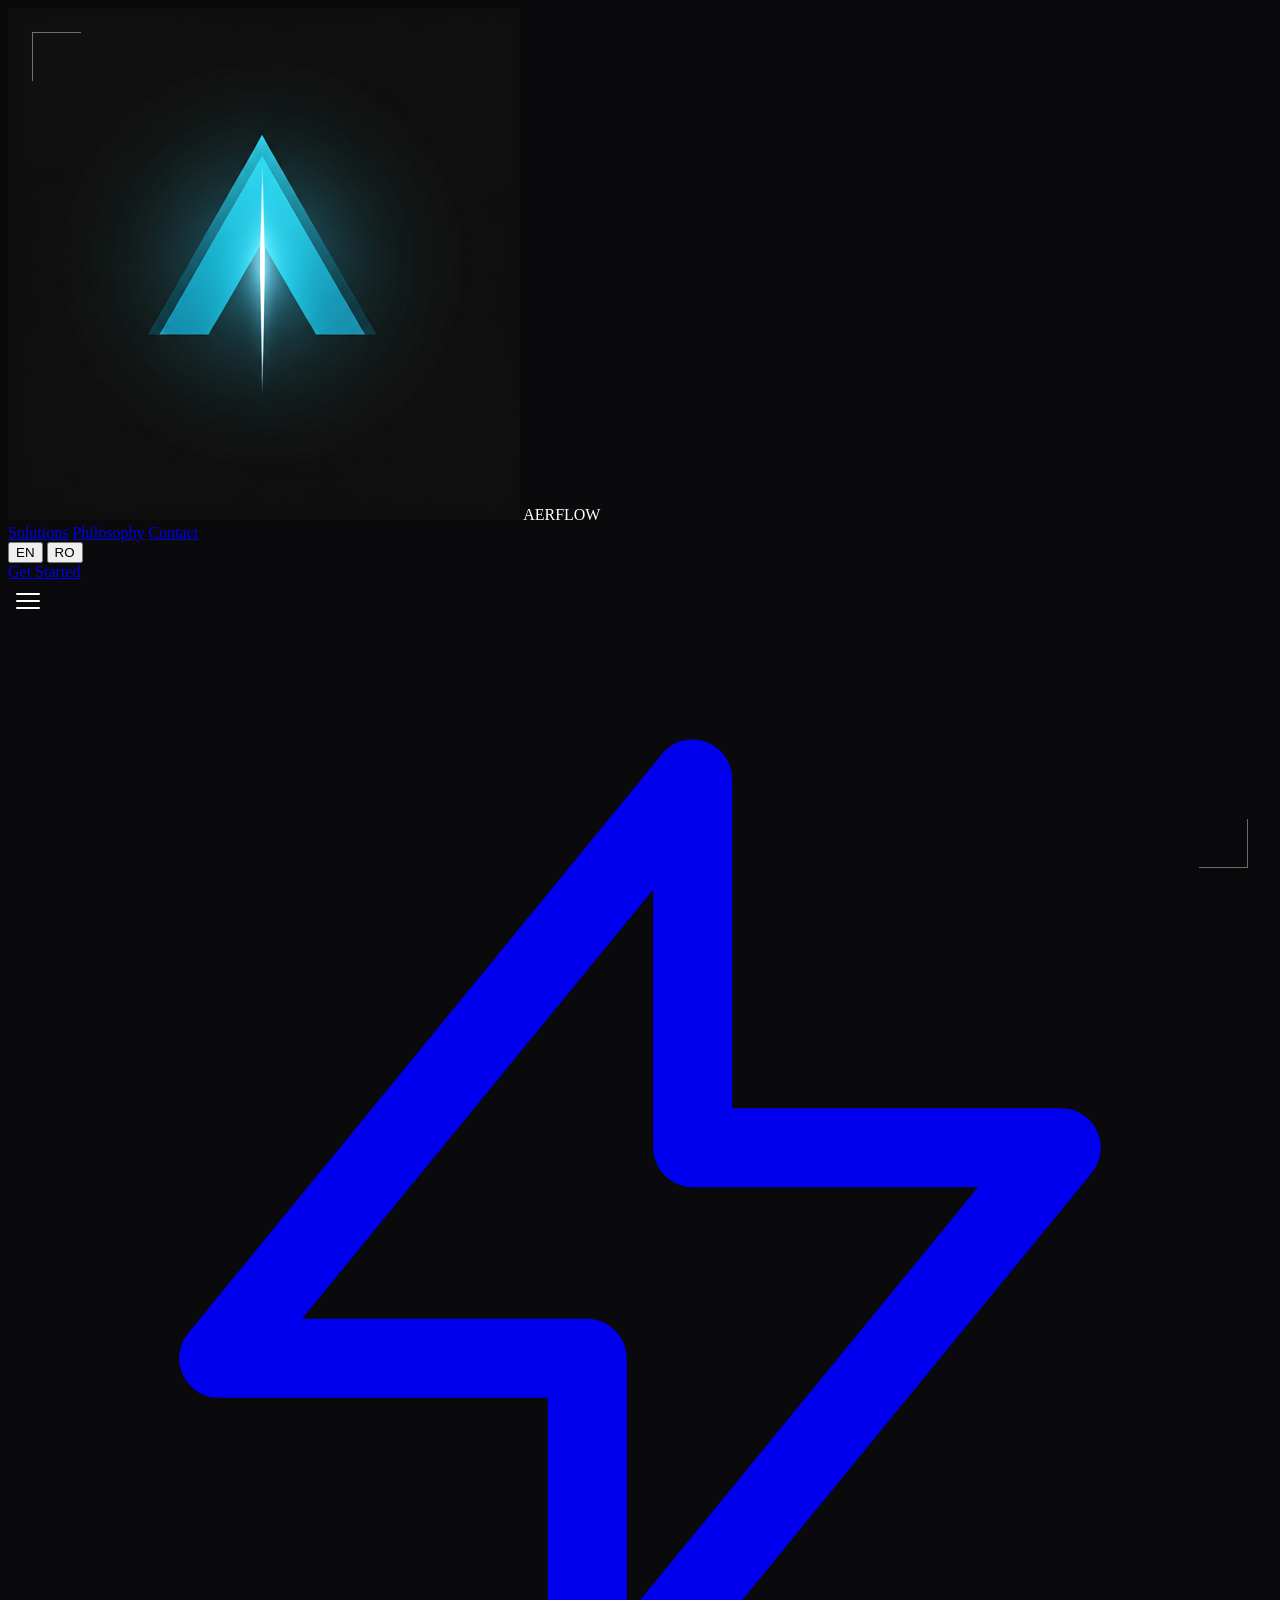
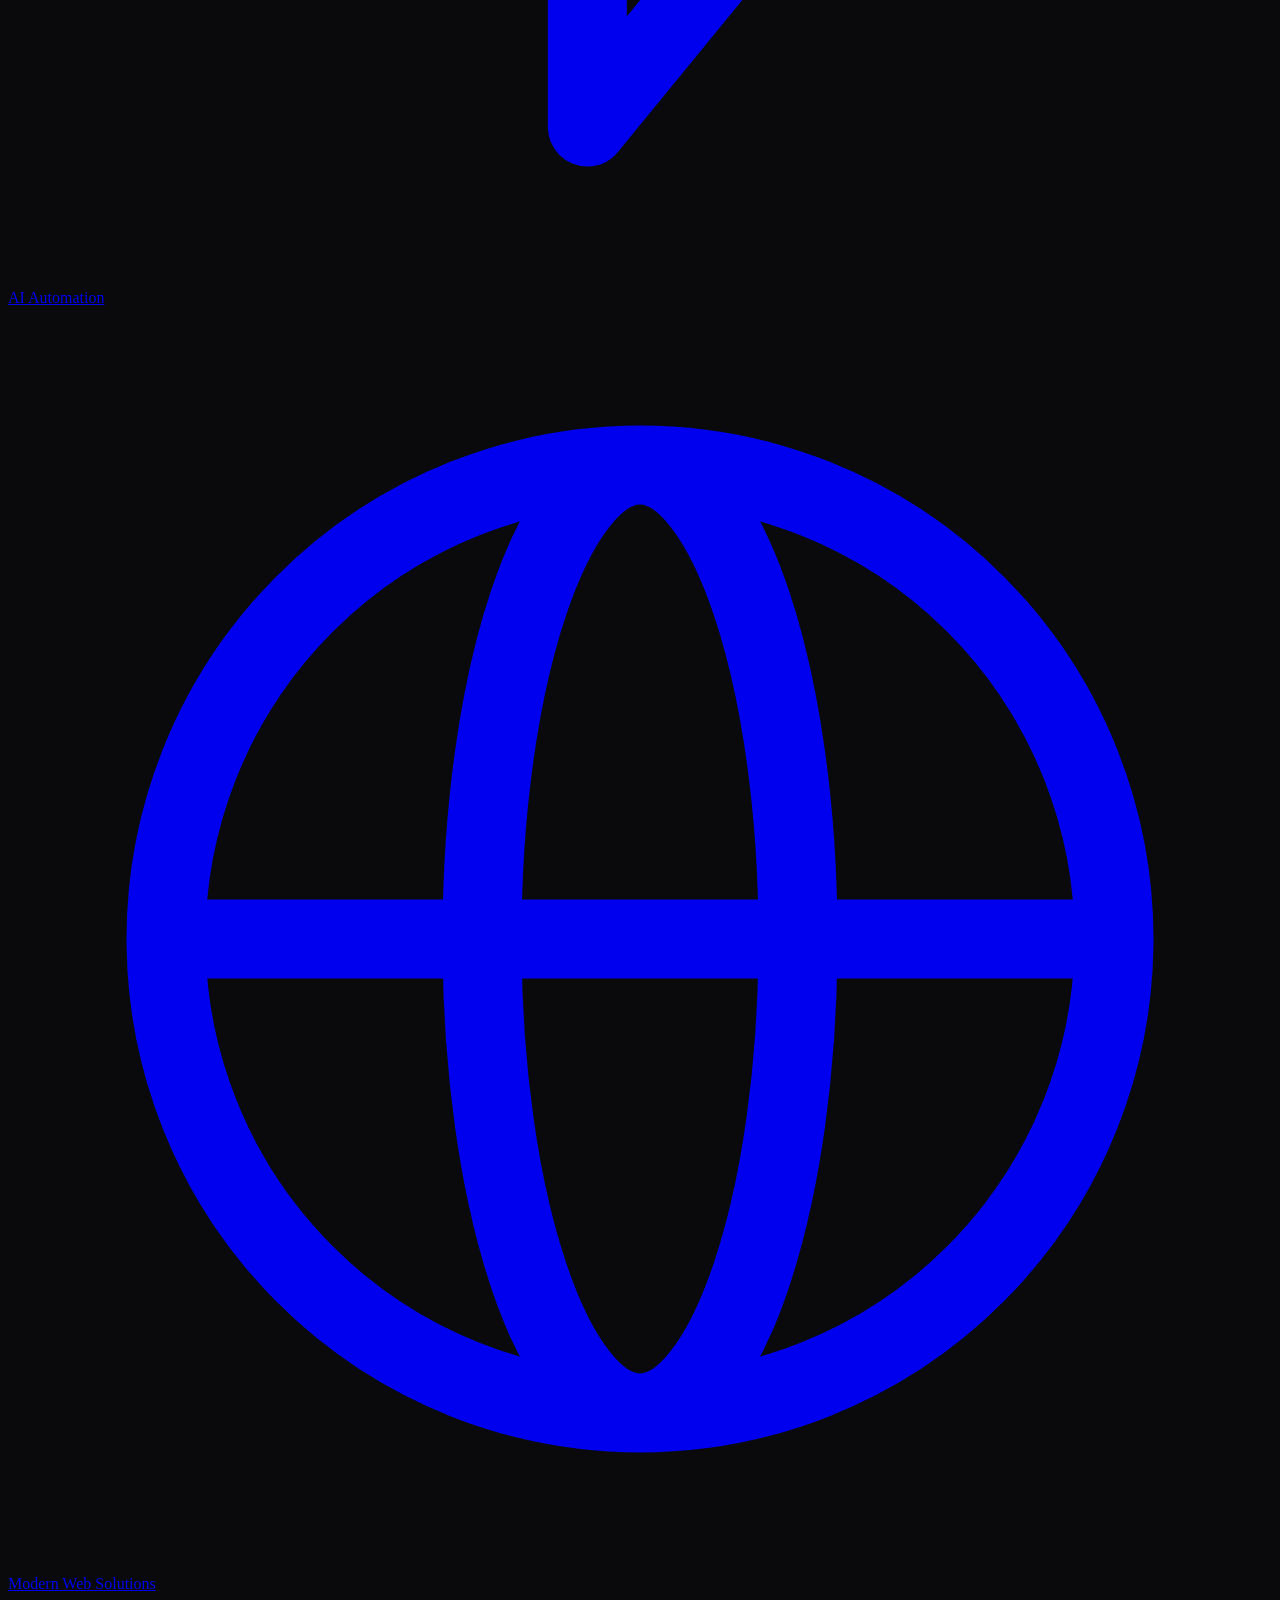
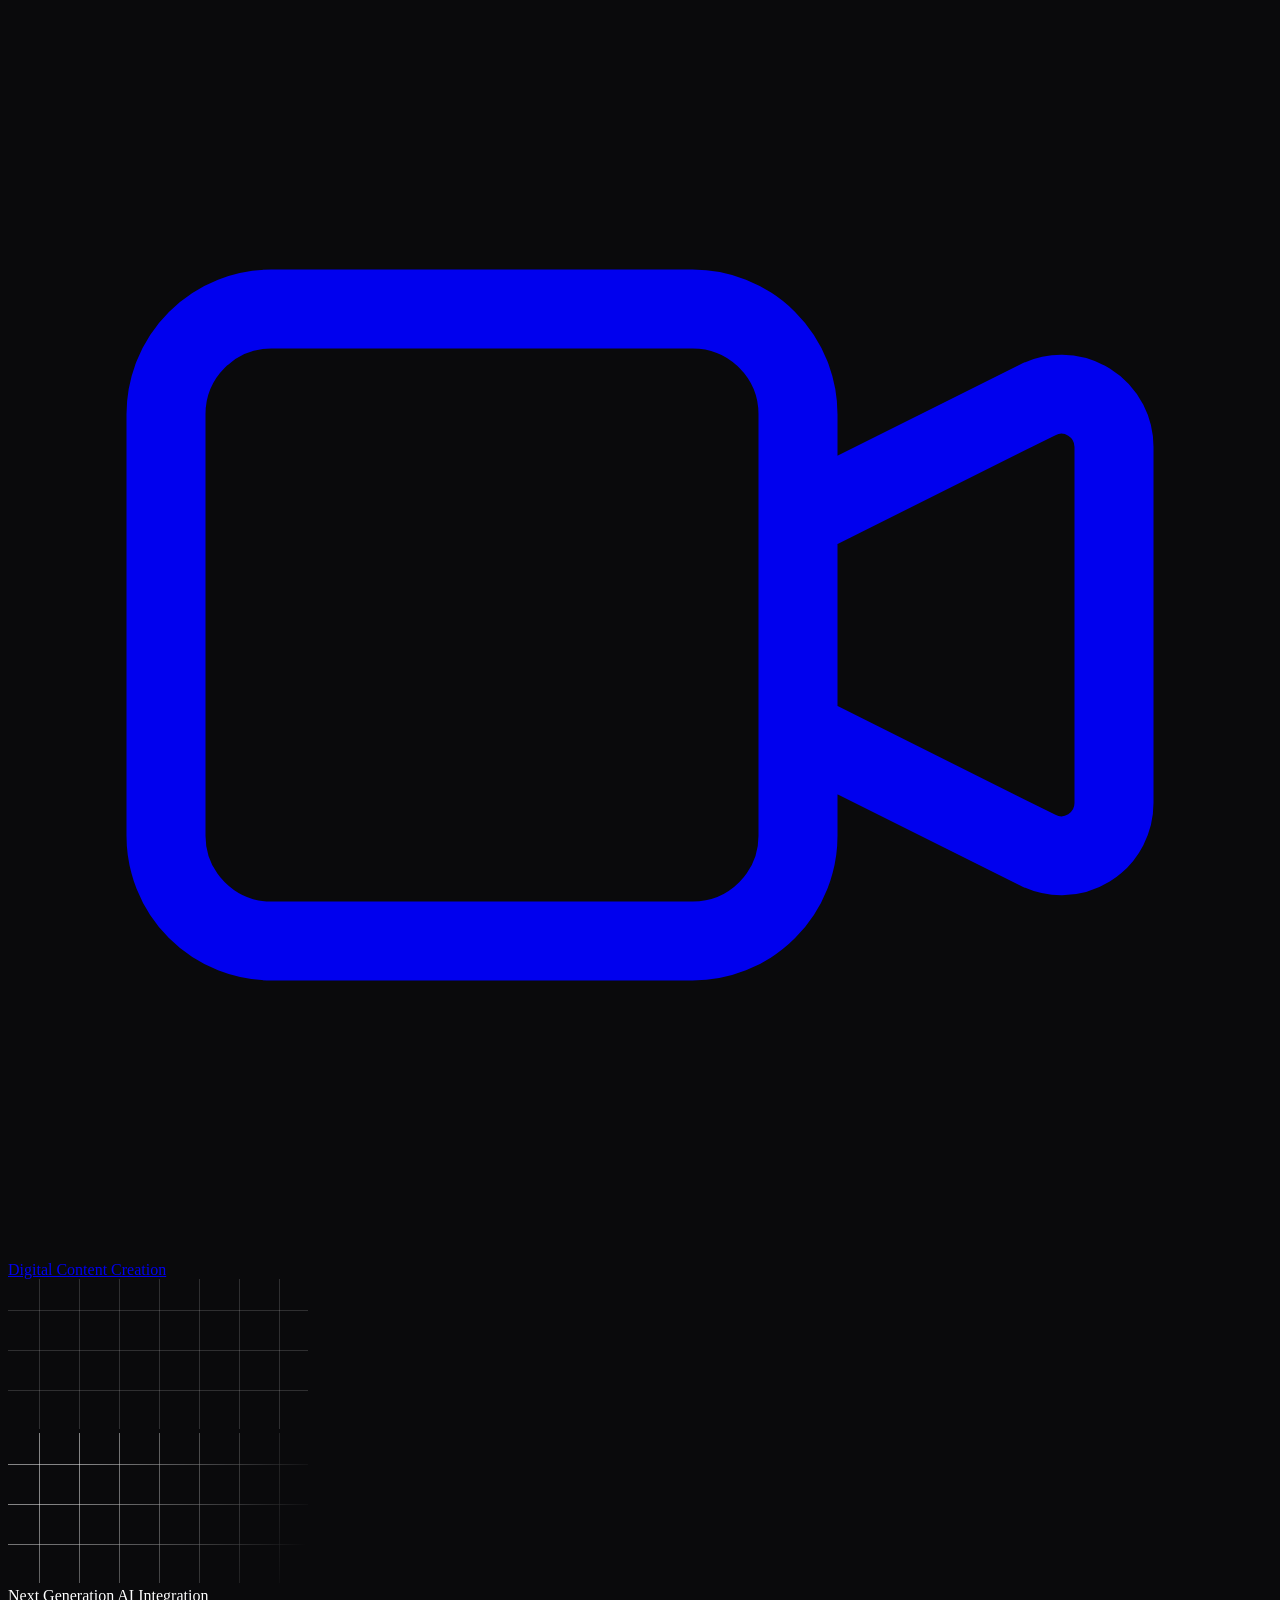
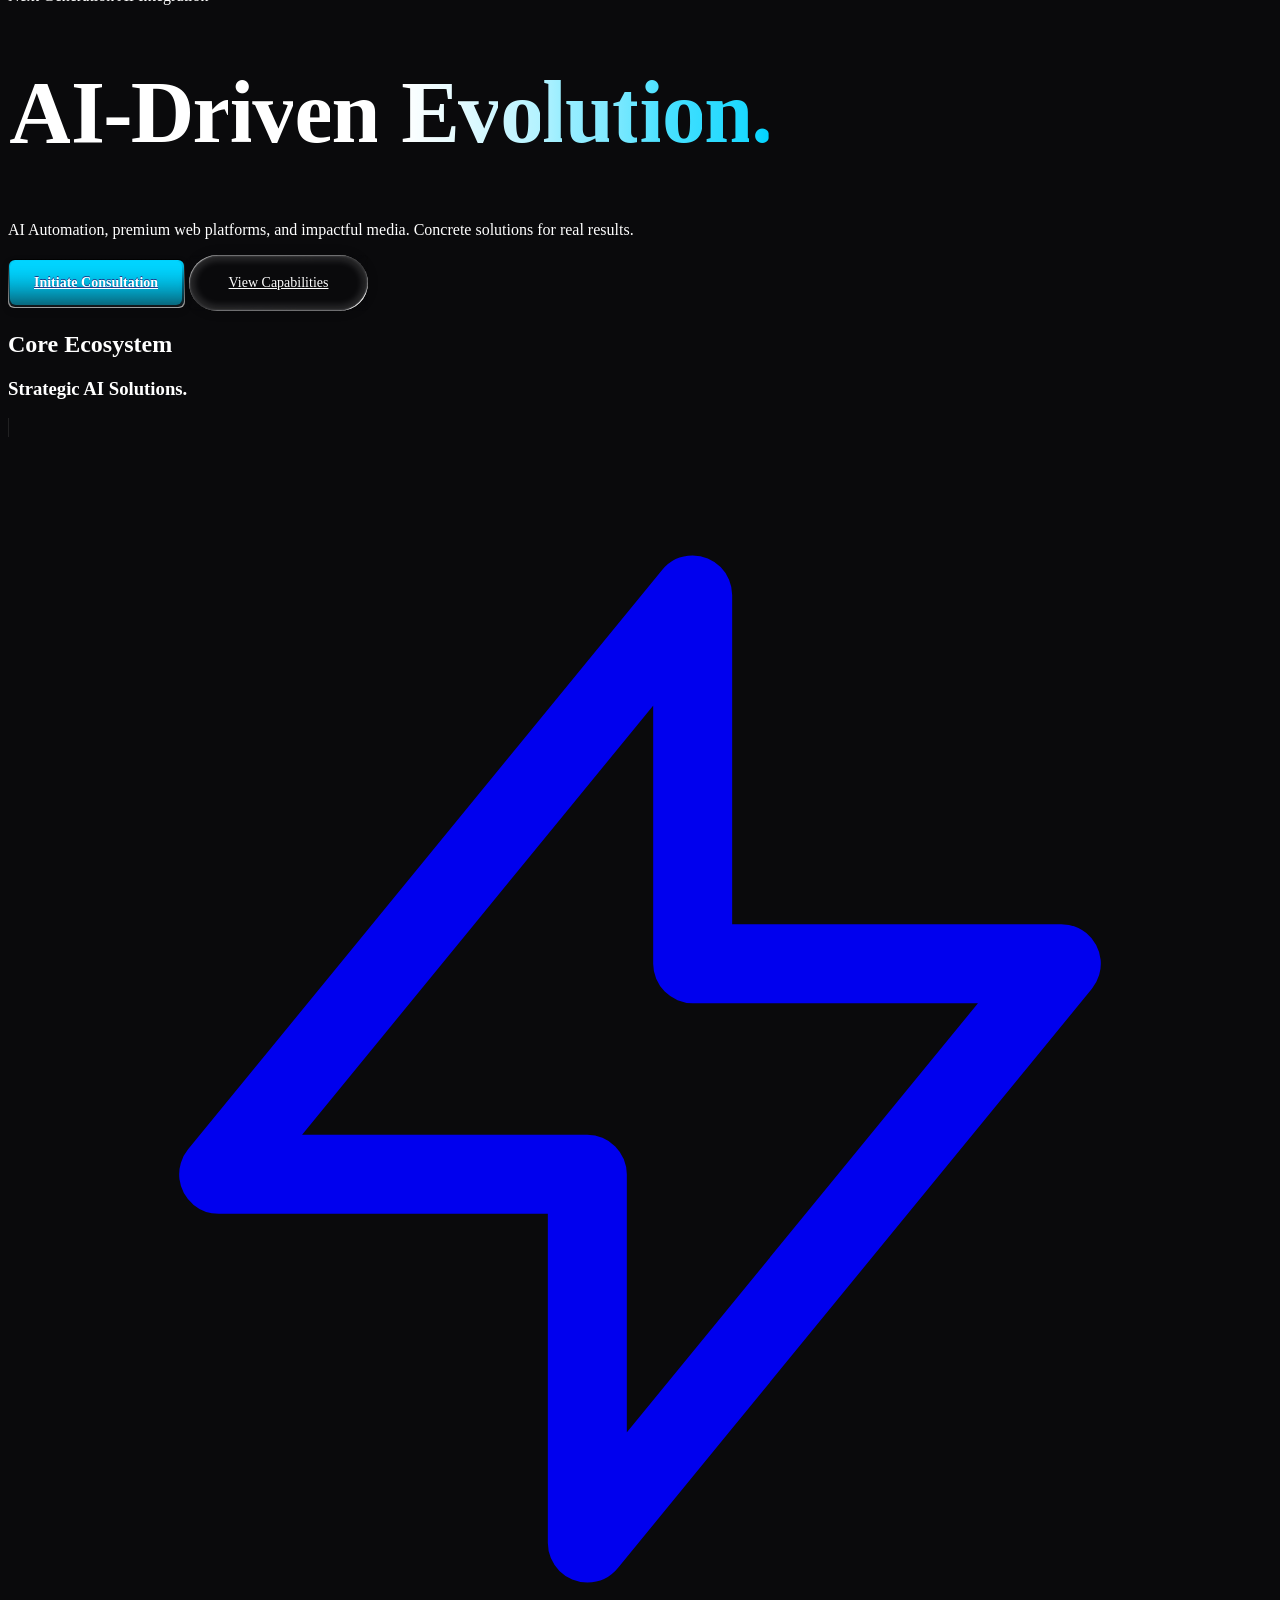
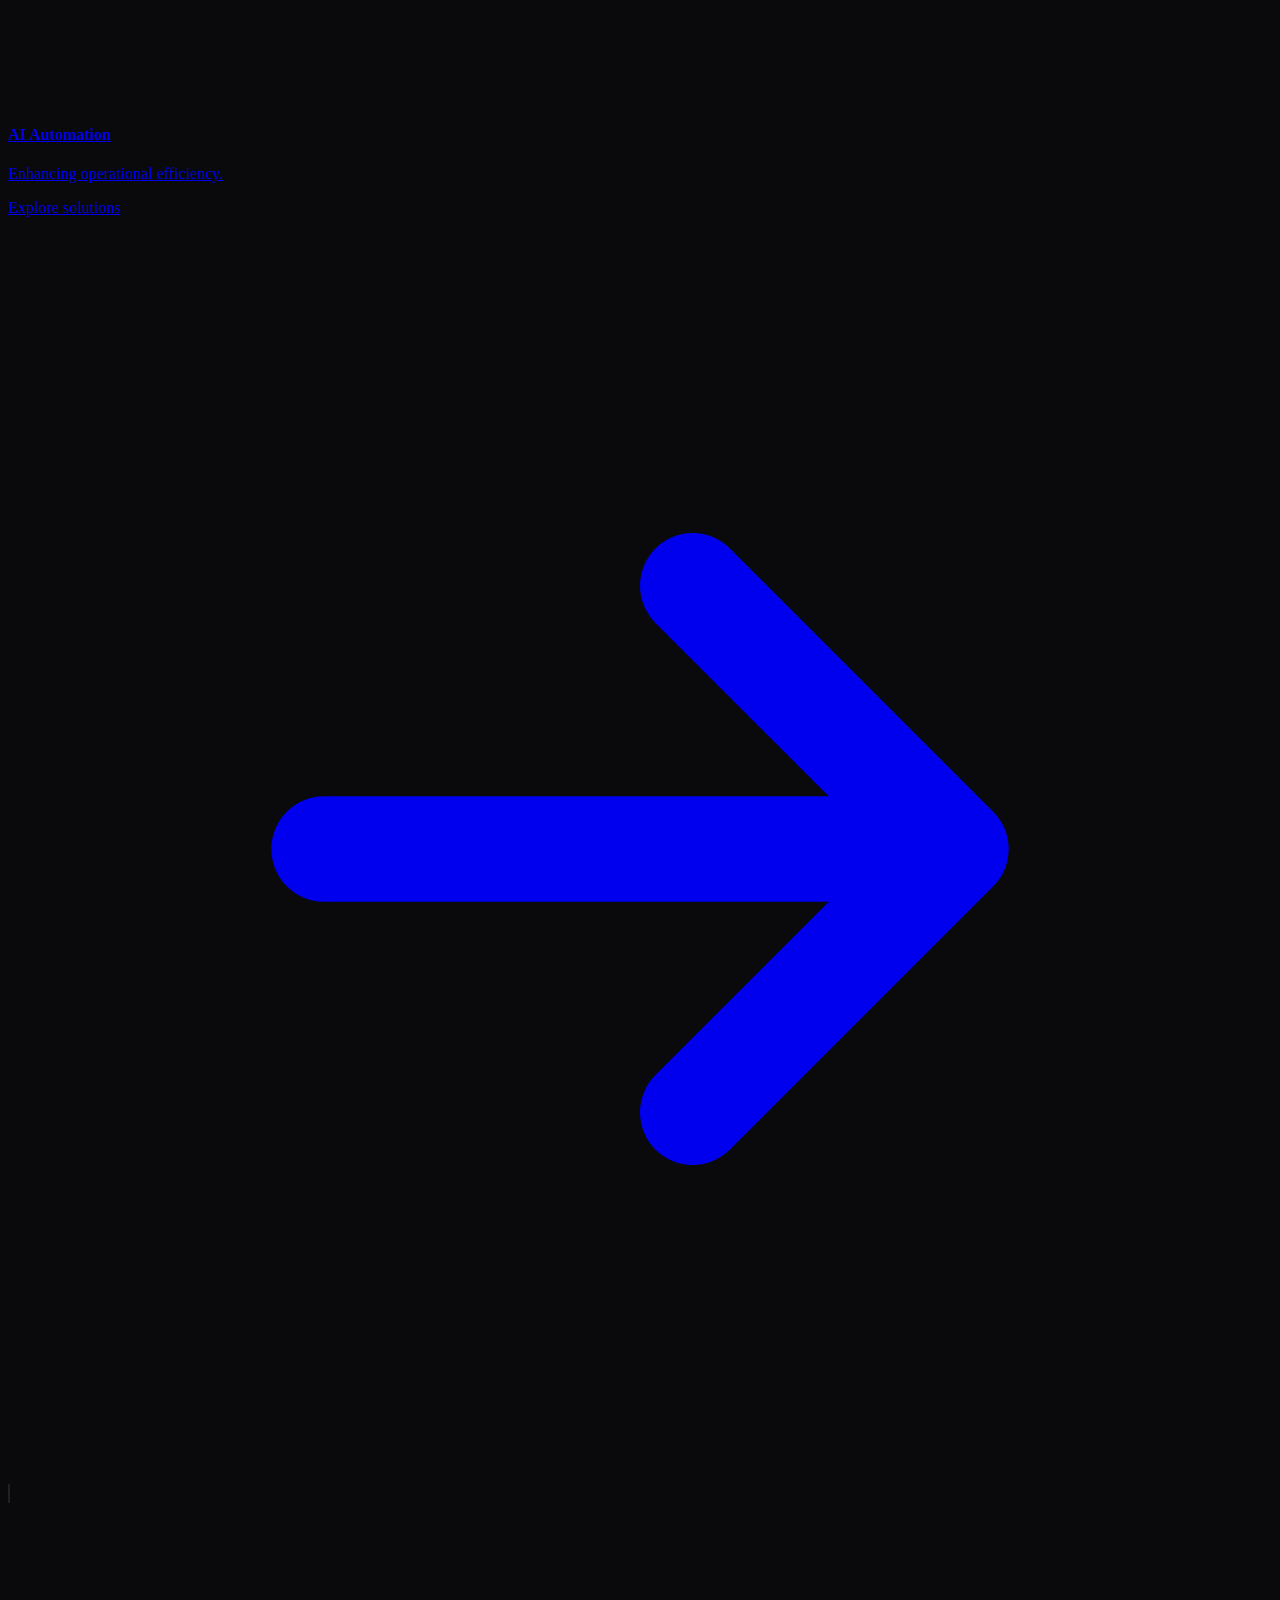
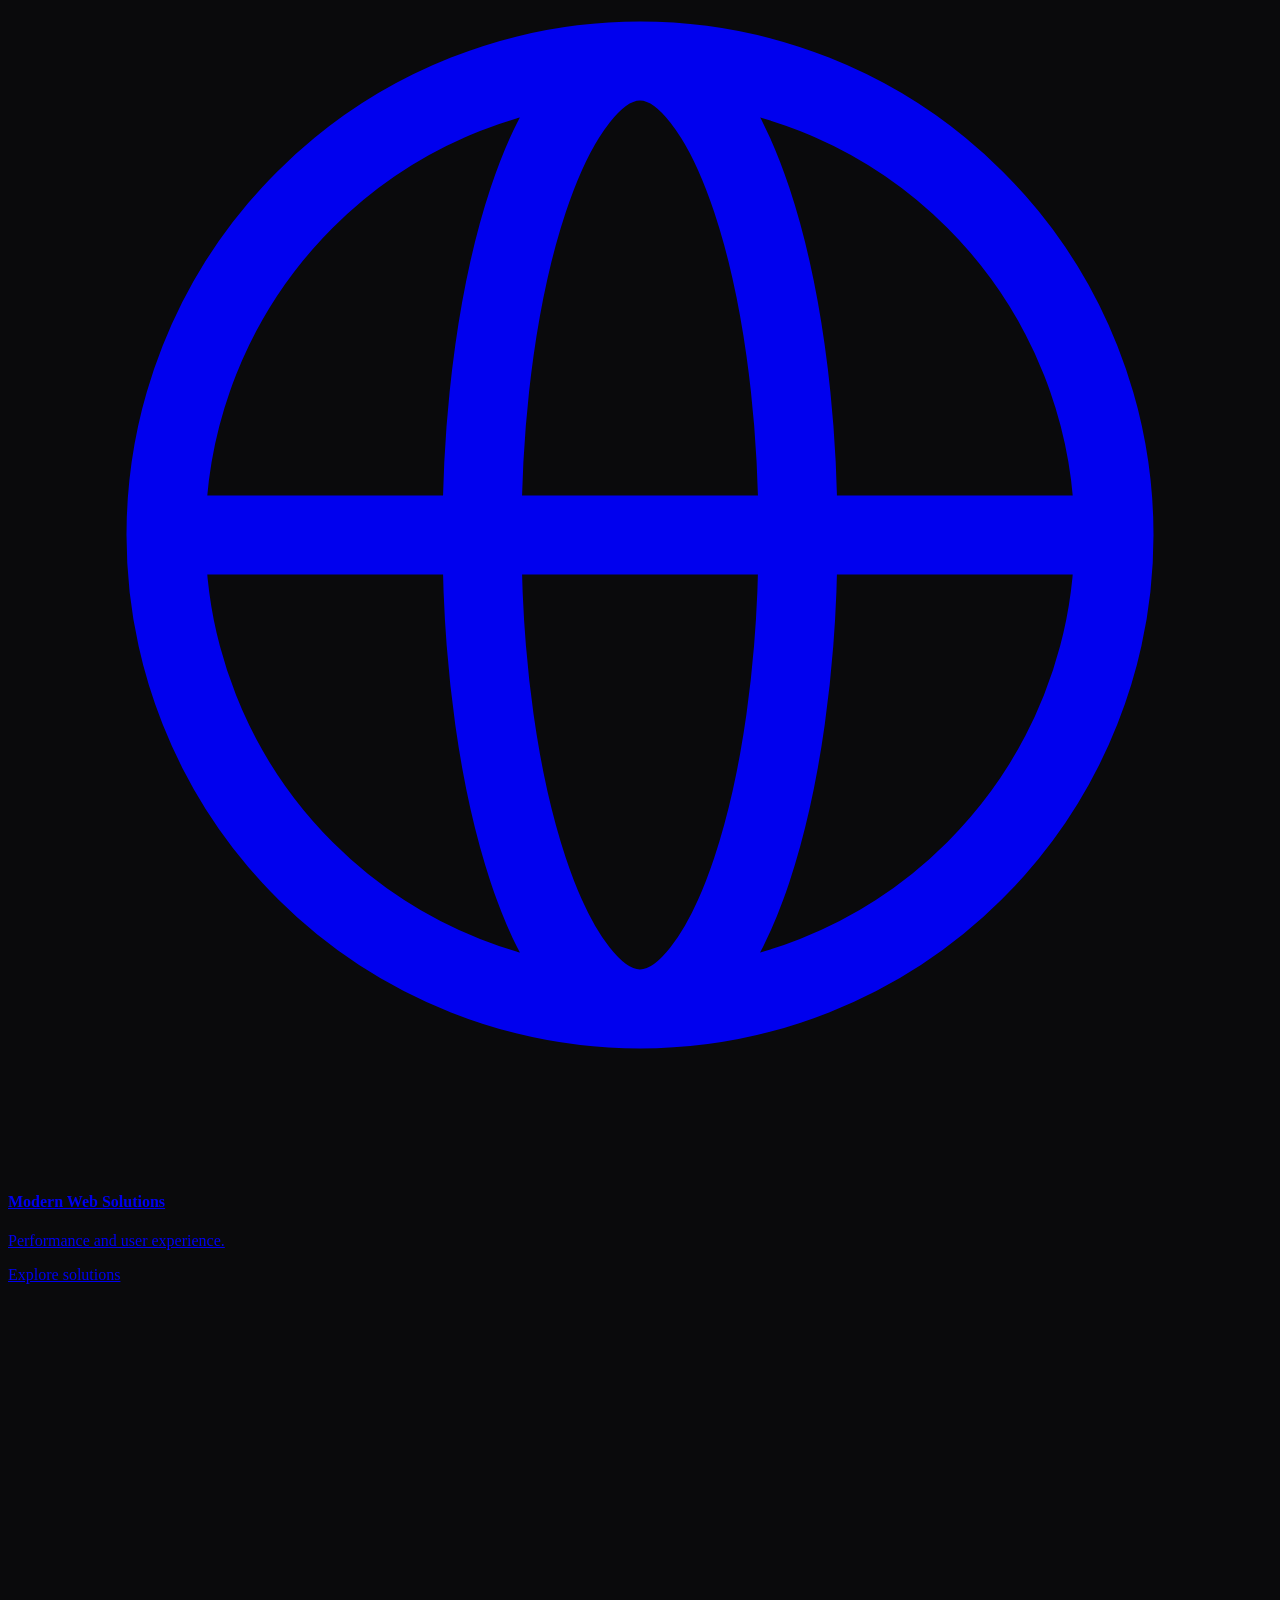
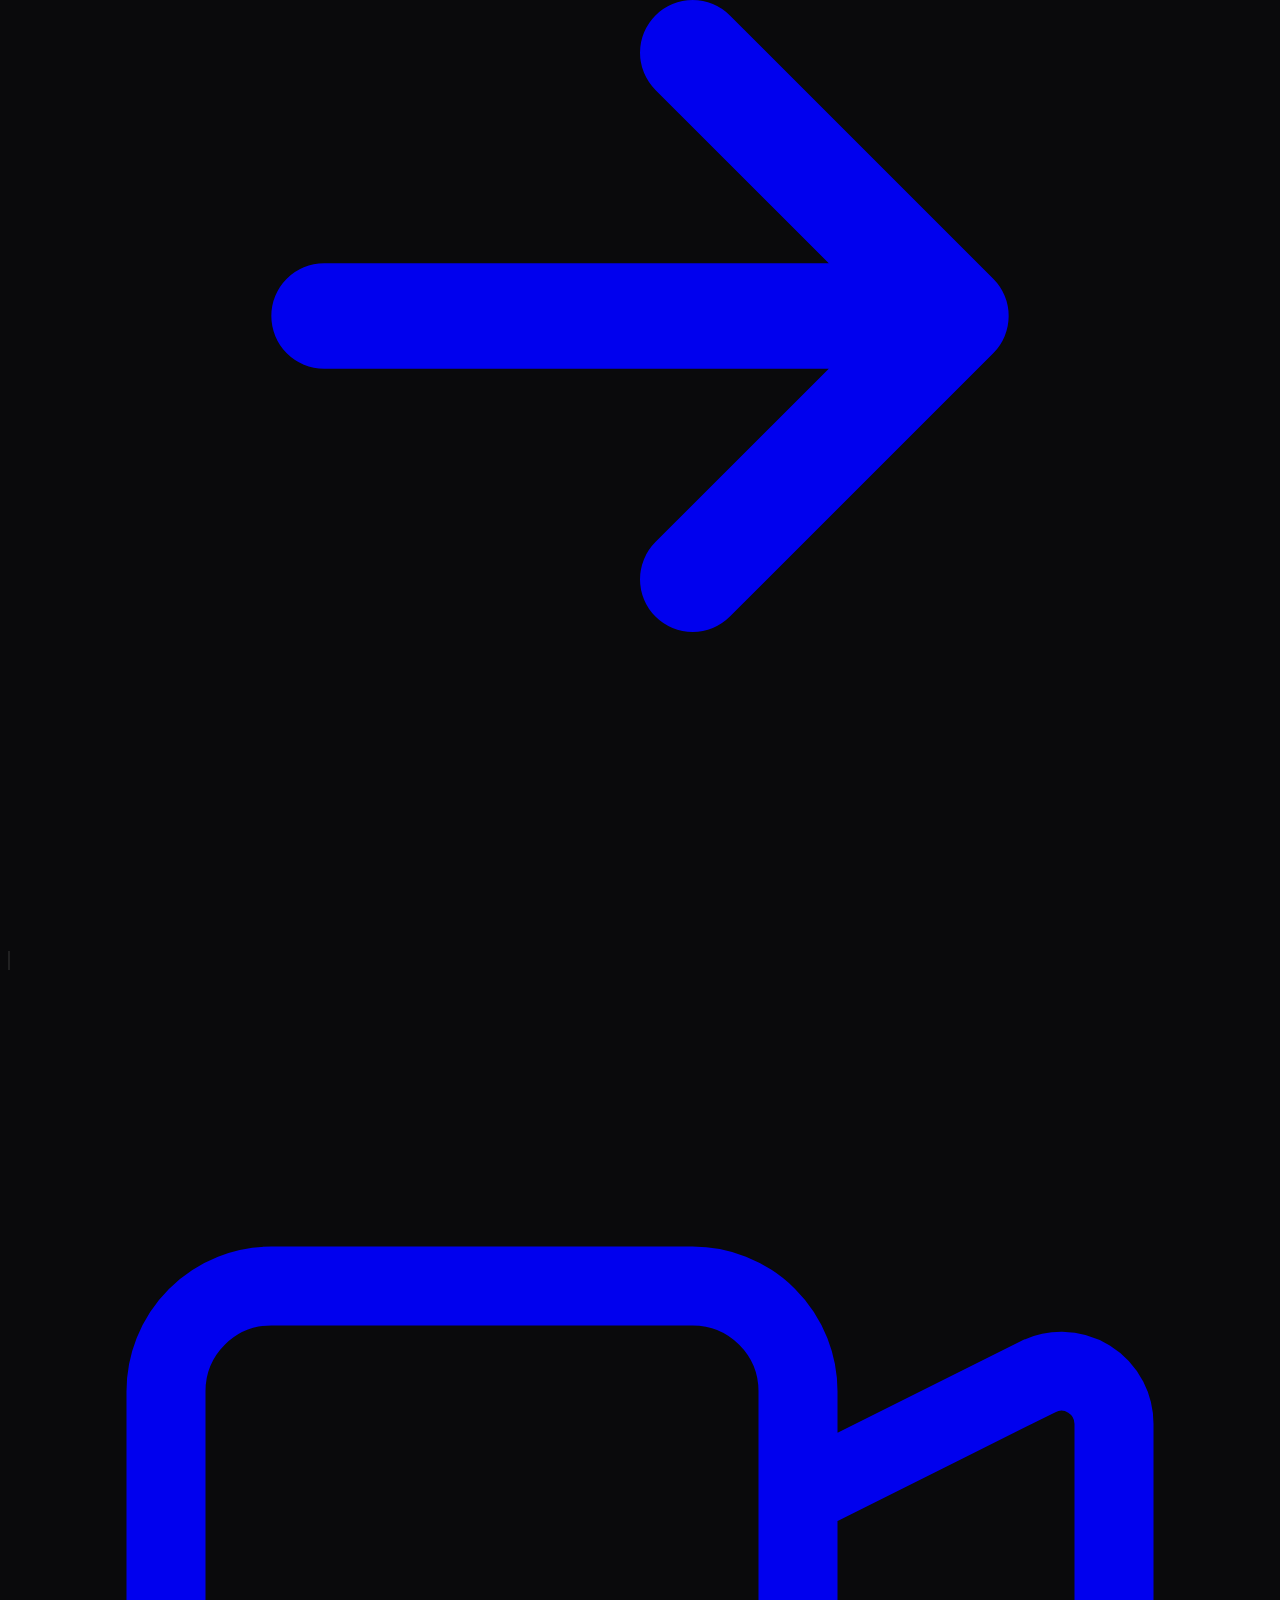
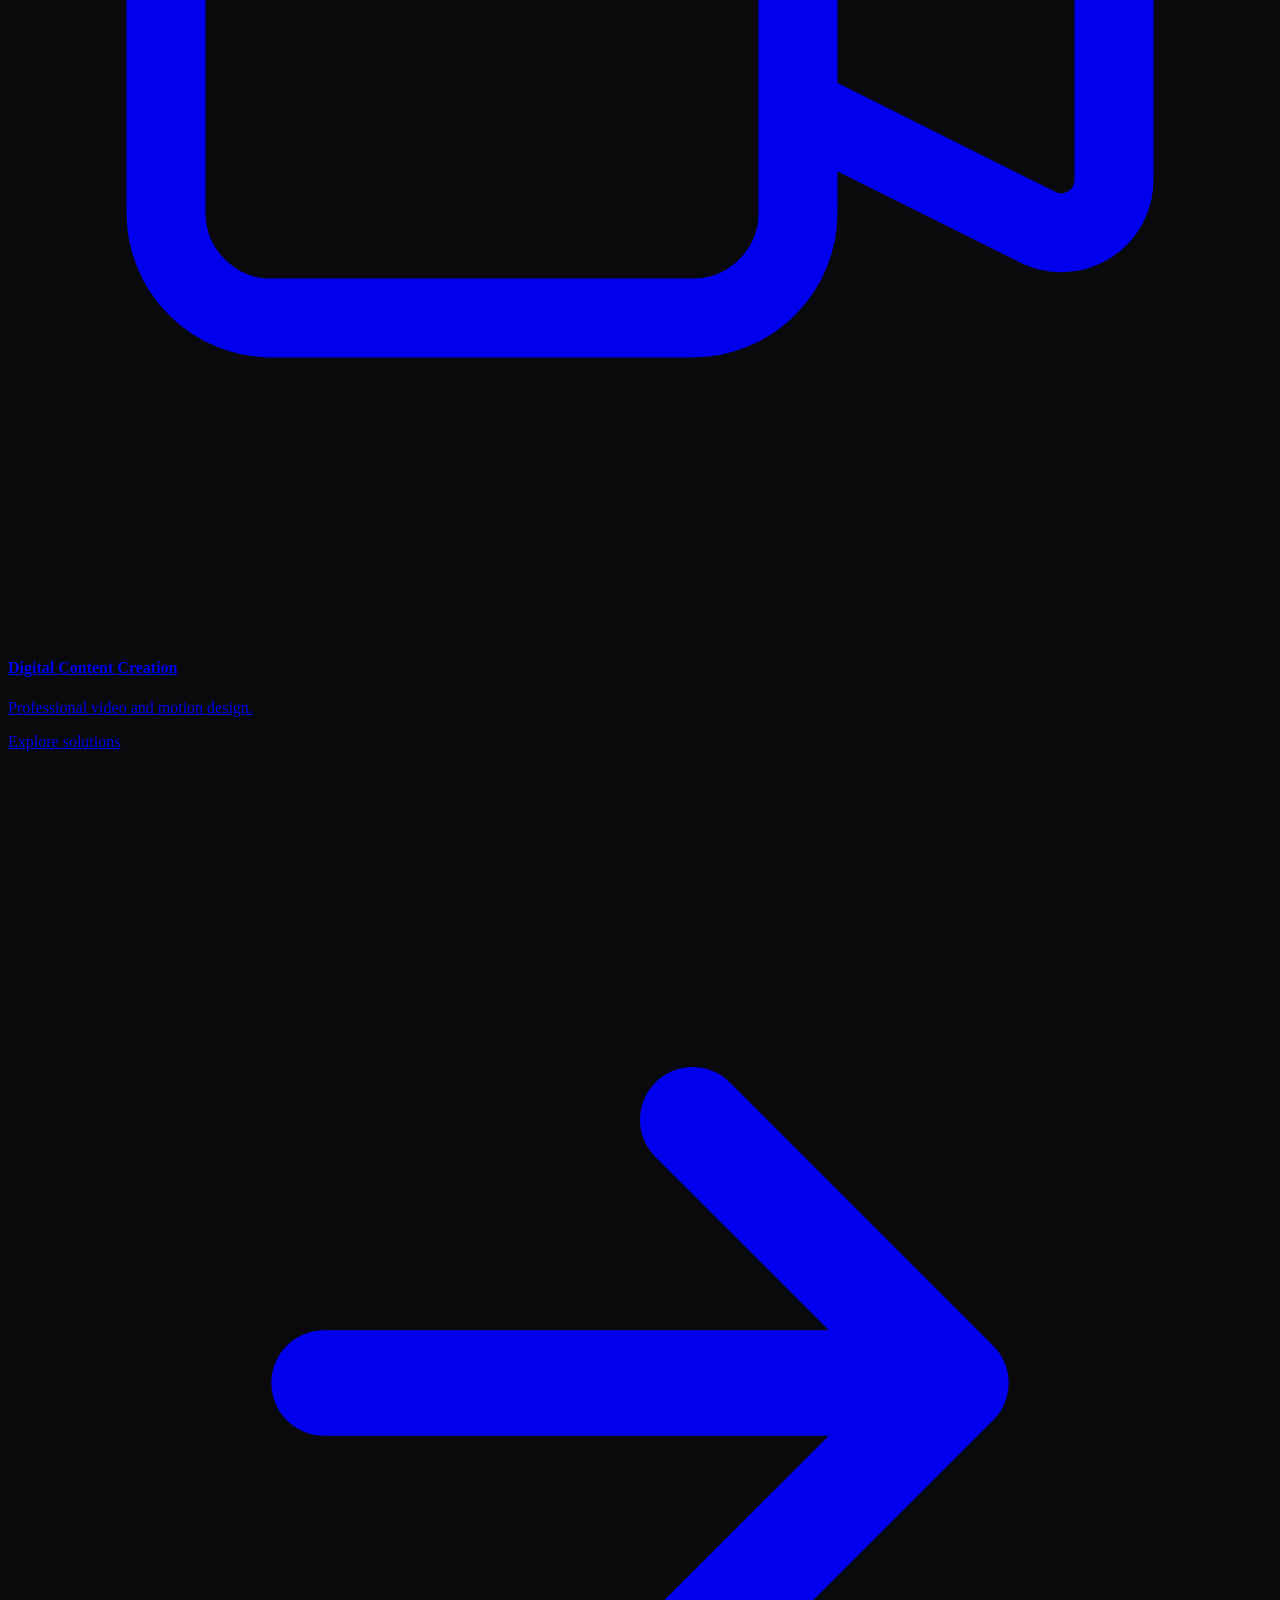
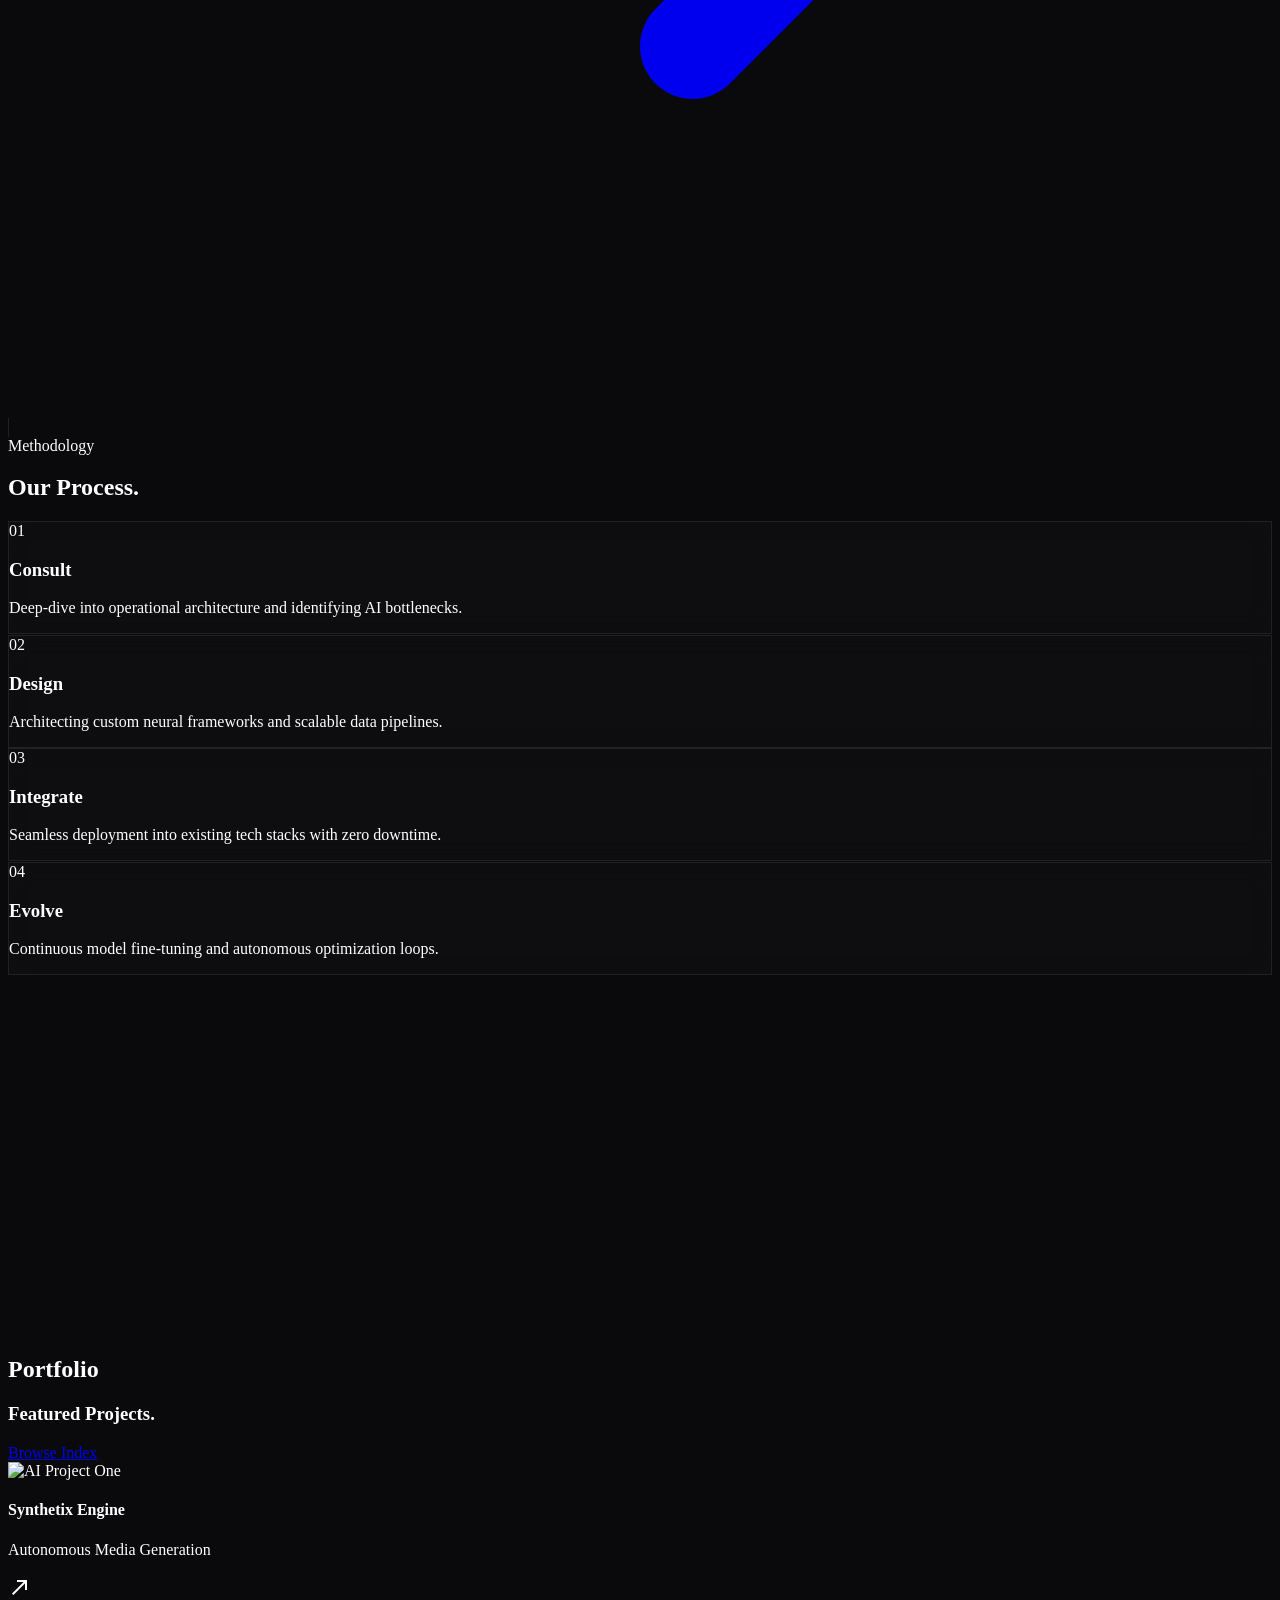
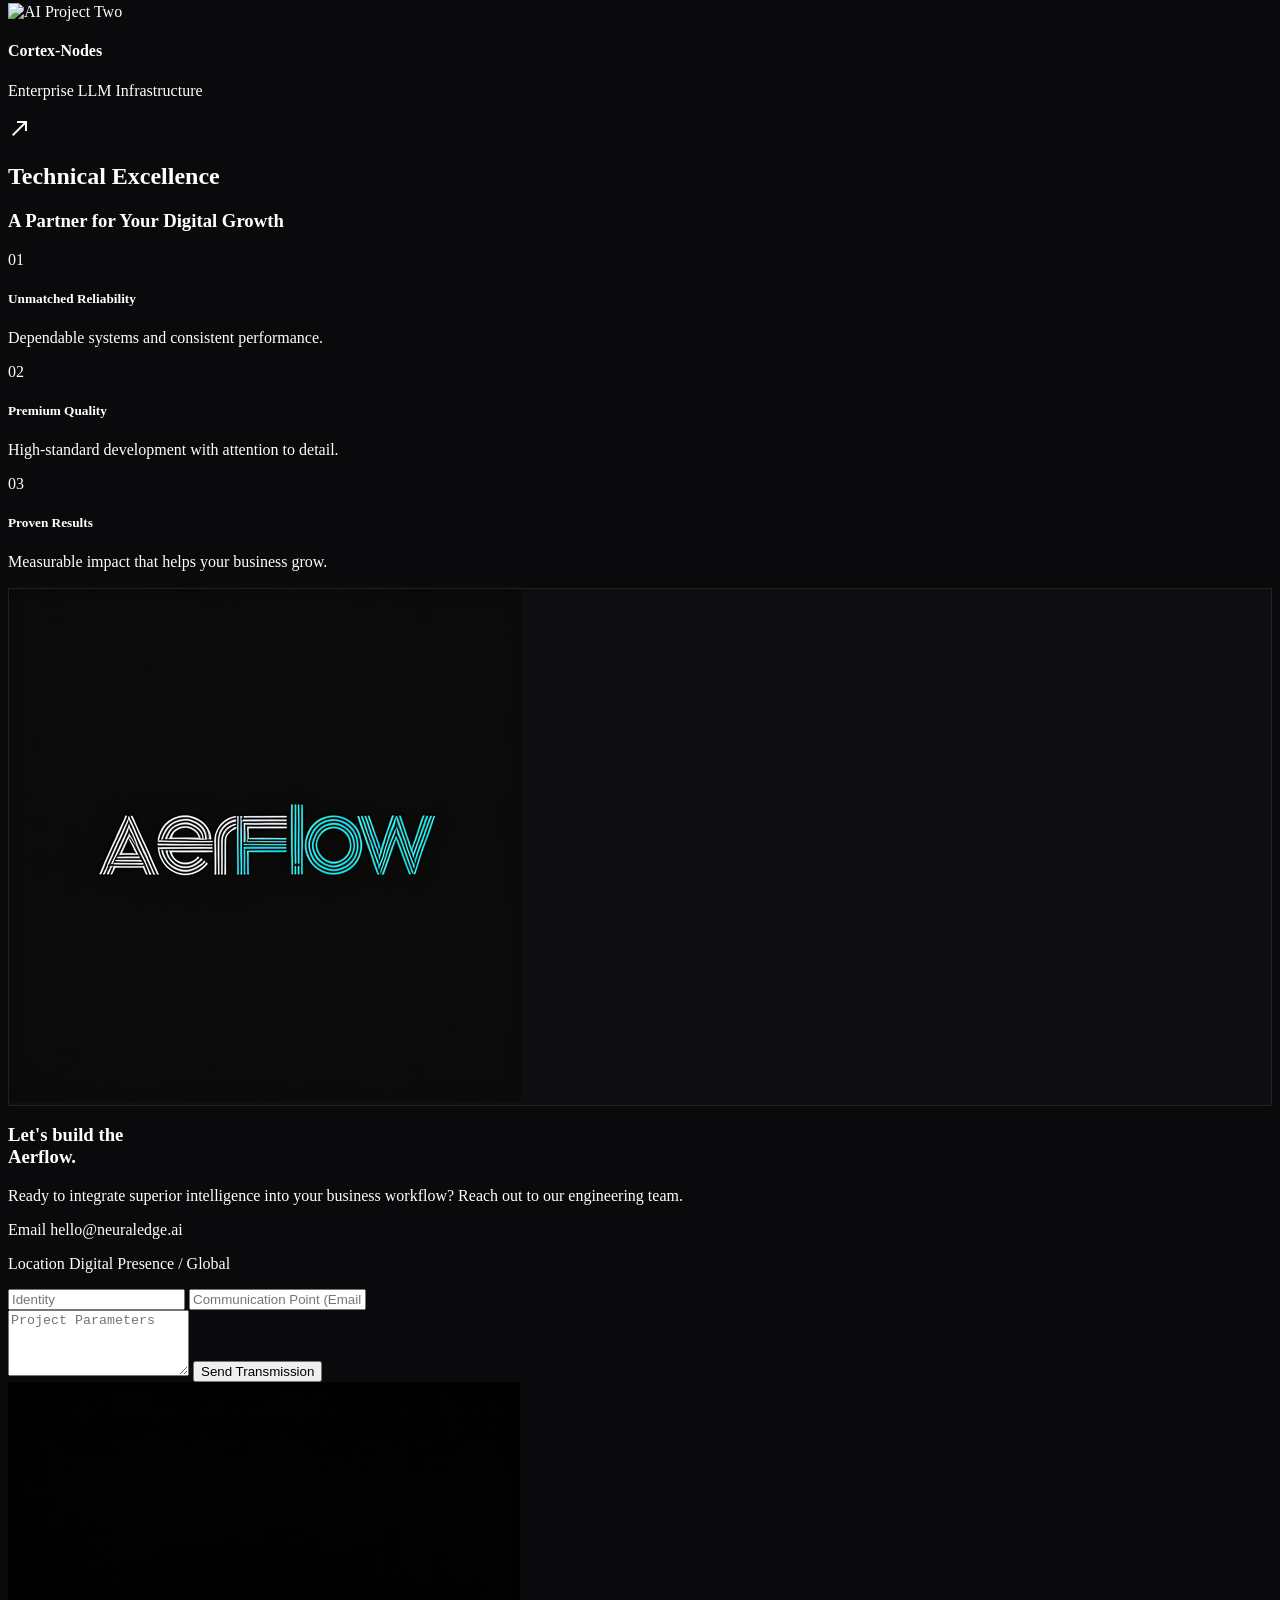
==== index.html @ ab19ae4e "Fix mobile navigation layout and standardize headers across all pages" ====
<!DOCTYPE html>

<html class="dark" lang="en"><head>
<meta charset="utf-8"/>
<meta content="width=device-width, initial-scale=1.0" name="viewport"/>
<title>Aerflow | AI Integration Solutions</title>
<!-- BEGIN: Google Fonts -->
<link href="https://fonts.googleapis.com" rel="preconnect"/>
<link crossorigin="" href="https://fonts.gstatic.com" rel="preconnect"/>
<link href="https://fonts.googleapis.com/css2?family=Space+Grotesk:wght@300;400;500;600;700&amp;display=swap" rel="stylesheet"/>
<!-- END: Google Fonts -->
<!-- BEGIN: Tailwind CSS -->
<script src="https://cdn.tailwindcss.com?plugins=forms,container-queries"></script>
<script>
    tailwind.config = {
      theme: {
        extend: {
          colors: {
            brand: {
              black: '#0a0a0c',
              dark: '#121214',
              accent: '#00D4FF',
              border: 'rgba(255, 255, 255, 0.08)'
            }
          },
          borderRadius: {
            'custom': '12px'
          },
          fontFamily: {
            sans: ['Space Grotesk', 'sans-serif'],
            mono: ['Space Mono', 'monospace']
          }
        }
      }
    }
  </script>
<!-- END: Tailwind CSS -->
<link rel="stylesheet" href="style.css?v=1.0.7">
<!-- END: Custom Styles -->
<link href="https://fonts.googleapis.com/css2?family=Material+Symbols+Outlined:wght@100..700,FILL@0..1&amp;display=swap" rel="stylesheet"/>
<link rel="icon" type="image/png" href="logos/icon-logo.png?v=1.2.6"/>
</head>
<body class="font-sans">
<!-- BEGIN: Navigation -->
<nav class="fixed top-0 w-full z-50 border-b border-brand-border bg-[#0e0e0e]/80 backdrop-blur-md" data-purpose="main-nav">
<div class="max-w-7xl mx-auto px-6 h-20 flex items-center justify-between">
<div class="flex items-center gap-3">
<img alt="Aerflow Logo" class="h-10 w-auto" data-purpose="nav-logo" src="logos/icon-logo.png?v=1.2.6"/>
<span class="text-xl font-bold tracking-tight">AER<span class="text-brand-accent">FLOW</span></span>
</div>
<div class="hidden md:flex items-center gap-8 text-sm font-medium text-gray-400">
<a class="hover:text-white transition-colors btn-premium" href="#services" data-i18n="nav_solutions">Solutions</a>
<a class="hover:text-white transition-colors" href="#about" data-i18n="nav_philosophy">Philosophy</a>
<a class="hover:text-white transition-colors btn-premium" href="#contact" data-i18n="nav_contact">Contact</a>
<div class="flex items-center border border-brand-border rounded-custom overflow-hidden text-[10px] font-bold tracking-widest uppercase">
<button id="lang-en" class="px-2 py-1 bg-brand-accent text-brand-black active-lang">EN</button>
<button id="lang-ro" class="px-2 py-1 hover:bg-white/5 transition-colors text-gray-400">RO</button>
</div><a class="px-5 py-2 rounded-custom border border-brand-accent text-brand-accent hover:bg-brand-accent hover:text-brand-black transition-all duration-300 btn-premium" href="#contact" data-i18n="nav_get_started">
          Get Started
        </a>
</div>
<!-- Mobile Menu Button -->
<button id="hamburger-btn" class="hamburger-btn md:hidden" aria-label="Toggle Menu">
    <span class="hamburger-line line-1"></span>
    <span class="hamburger-line line-2"></span>
    <span class="hamburger-line line-3"></span>
</button>
</div>
</nav>

<!-- Mobile Menu Overlay -->
<div id="mobile-menu-overlay" class="mobile-menu-overlay md:hidden">
    <a href="#services" class="mobile-nav-link" data-i18n="nav_solutions">Solutions</a>
    <a href="#about" class="mobile-nav-link" data-i18n="nav_philosophy">Philosophy</a>
    <a href="#contact" class="mobile-nav-link" data-i18n="nav_contact">Contact</a>
    <div class="flex items-center border border-brand-border rounded-custom overflow-hidden text-[10px] font-bold tracking-widest uppercase mb-8">
        <button onclick="document.getElementById('lang-en').click()" class="px-4 py-2 hover:bg-white/5 transition-colors">EN</button>
        <button onclick="document.getElementById('lang-ro').click()" class="px-4 py-2 hover:bg-white/5 transition-colors">RO</button>
    </div>
    <a href="#contact" class="bg-brand-accent text-black font-bold py-4 px-10 rounded-xl mobile-menu-cta text-center" data-i18n="nav_get_started">
        Get Started
    </a>
</div>
<!-- END: Navigation -->

<!-- BEGIN: Sub Navigation -->
<div id="solutions-subnav" class="fixed top-20 left-0 w-full z-40 bg-brand-black/95 backdrop-blur-md border-b border-brand-border transition-all duration-500 transform -translate-y-full opacity-0 pointer-events-none hidden md:block group/subnav">
  <div class="max-w-5xl mx-auto px-6 h-14 flex items-center justify-between">
    <a href="code ai.html" id="subnav-ai-link" class="flex flex-1 items-center justify-center gap-3 text-xs font-bold tracking-widest uppercase text-gray-400 hover:text-brand-accent transition-colors">
      <svg class="w-4 h-4" fill="none" stroke="currentColor" viewBox="0 0 24 24"><path d="M13 10V3L4 14h7v7l9-11h-7z" stroke-linecap="round" stroke-linejoin="round" stroke-width="1.5"></path></svg>
      <span data-i18n="service_1_title">AI Automation</span>
    </a>
    <div class="w-px h-6 bg-brand-border"></div>
    <a href="code web.html" id="subnav-web-link" class="flex flex-1 items-center justify-center gap-3 text-xs font-bold tracking-widest uppercase text-gray-400 hover:text-brand-accent transition-colors">
      <svg class="w-4 h-4" fill="none" stroke="currentColor" viewBox="0 0 24 24"><path d="M21 12a9 9 0 01-9 9m9-9a9 9 0 00-9-9m9 9H3m9 9a9 9 0 01-9-9m9 9c1.657 0 3-4.03 3-9s-1.343-9-3-9m0 18c-1.657 0-3-4.03-3-9s1.343-9 3-9m-9 9a9 9 0 019-9" stroke-linecap="round" stroke-linejoin="round" stroke-width="1.5"></path></svg>
      <span data-i18n="service_2_title">Modern Web Solutions</span>
    </a>
    <div class="w-px h-6 bg-brand-border"></div>
    <a href="#" class="flex flex-1 items-center justify-center gap-3 text-xs font-bold tracking-widest uppercase text-gray-400 hover:text-brand-accent transition-colors">
      <svg class="w-4 h-4" fill="none" stroke="currentColor" viewBox="0 0 24 24"><path d="M15 10l4.553-2.276A1 1 0 0121 8.618v6.764a1 1 0 01-1.447.894L15 14M5 18h8a2 2 0 002-2V8a2 2 0 00-2-2H5a2 2 0 00-2 2v8a2 2 0 002 2z" stroke-linecap="round" stroke-linejoin="round" stroke-width="1.5"></path></svg>
      <span data-i18n="service_3_title">Digital Content Creation</span>
    </a>
  </div>
</div>
<!-- END: Sub Navigation -->
<!-- BEGIN: Hero Section -->
<section class="relative min-h-screen flex items-center pt-20 overflow-hidden bg-brand-black" id="hero" data-purpose="hero">
  <!-- Base Grid (Subtle) -->
  <div class="absolute inset-0 z-0 opacity-[0.05] pointer-events-none">
    <svg class="w-full h-full">
      <defs>
        <pattern id="grid-base" width="40" height="40" patternUnits="userSpaceOnUse" x="0" y="0">
          <path d="M 40 0 L 0 0 0 40" fill="none" stroke="rgba(255,255,255,0.3)" stroke-width="1"/>
        </pattern>
      </defs>
      <rect width="100%" height="100%" fill="url(#grid-base)" id="grid-base-rect"/>
    </svg>
  </div>

  <!-- Spotlight Grid (Revealed by Mouse) -->
  <div class="absolute inset-0 z-0 opacity-40 pointer-events-none hero-spotlight-mask">
    <svg class="w-full h-full">
      <defs>
        <pattern id="grid-spotlight" width="40" height="40" patternUnits="userSpaceOnUse" x="0" y="0">
          <path d="M 40 0 L 0 0 0 40" fill="none" stroke="currentColor" stroke-width="1" class="text-brand-accent"/>
        </pattern>
      </defs>
      <rect width="100%" height="100%" fill="url(#grid-spotlight)" id="grid-spotlight-rect"/>
    </svg>
  </div>

  <!-- Animated Glow Background Elements -->
  <div class="absolute inset-0 pointer-events-none z-0 overflow-hidden">
    <div class="absolute right-[-10%] top-[-10%] w-[40%] h-[40%] rounded-full bg-brand-accent/20 blur-[100px] animate-pulse"></div>
    <div class="absolute left-[-10%] bottom-[-10%] w-[40%] h-[40%] rounded-full bg-blue-500/10 blur-[100px]"></div>
    <div class="absolute right-[15%] bottom-[15%] w-[25%] h-[25%] rounded-full bg-white/[0.02] blur-[80px]"></div>
    <!-- Corner Accents -->
    <div class="hero-corner corner-tl"></div>
    <div class="hero-corner corner-br"></div>
  </div>
<div class="max-w-7xl mx-auto px-6 relative z-10">
<div class="max-w-3xl">
<div class="inline-flex items-center gap-2 px-3 py-1 rounded-full border border-brand-border bg-white/5 text-xs font-medium tracking-widest uppercase mb-8" data-i18n="hero_badge">
<span class="w-2 h-2 rounded-full bg-brand-accent animate-pulse"></span>
          Next Generation AI Integration
        </div>
<h1 class="text-6xl md:text-8xl font-bold tracking-tighter leading-none mb-8 tracking-tight tracking-[-0.04em]"><span data-i18n="hero_title_1">AI-Driven</span> <span class="gradient-text" data-i18n="hero_title_2">Evolution</span>.</h1>
<p class="text-xl text-gray-400 leading-relaxed mb-10 max-w-2xl" data-i18n="hero_desc">Intelligent by design, we help you scale and automate with tailored AI solutions, professional web experiences, and high-quality digital content.</p>
<div class="flex flex-col sm:flex-row gap-6 items-center">
  <div class="metal-wrapper variant-primary btn-premium">
    <div class="metal-inner"></div>
    <a class="btn-metal" href="#contact">
      <div class="shine-effect"></div>
      <span data-i18n="hero_cta_primary">Initiate Consultation</span>
    </a>
  </div>
  <a class="btn-liquid btn-premium" href="#services">
    <div class="liquid-shadow-layer"></div>
    <div class="liquid-glass-layer"></div>
    <div class="relative z-10 pointer-events-none">
      <span data-i18n="hero_cta_secondary">View Capabilities</span>
    </div>
  </a>
</div>
</div>
</div>
</section>
<!-- END: Hero Section -->
<!-- BEGIN: Services Section -->
<section class="pt-32 pb-64 md:pb-80 relative overflow-visible" data-purpose="services-showcase" id="services">
  <!-- Section Background Layer -->
  <div class="absolute inset-0 bg-brand-black border-t border-brand-border z-0"></div>
  <div class="max-w-7xl mx-auto px-6 relative z-30">
<div class="mb-20">
<h2 class="text-xs font-bold tracking-[0.3em] uppercase text-brand-accent mb-4 tracking-tight" data-i18n="services_badge">Core Ecosystem</h2>
<h3 class="text-4xl md:text-5xl font-bold tracking-tight reveal" data-i18n="services_title">Strategic AI Solutions.</h3>
</div>
<div id="services-grid-wrapper" class="relative z-30">
<div class="grid md:grid-cols-3 gap-8 relative" id="services-grid">
<!-- Automation -->
        <a href="code ai.html" id="ai-automation-link" class="glass-effect p-8 rounded-custom glow-hover transition-all duration-500 group hover:-translate-y-2 reveal glow-card flex flex-col h-full no-underline text-inherit relative z-30 overflow-hidden" data-purpose="service-card" style="transition-property: all; transition-timing-function: cubic-bezier(0.4, 0, 0.2, 1); transition-duration: 500ms;">
          
          <!-- Content (Set to relative z-10 to sit above spline) -->
          <div class="relative z-10 flex flex-col h-full service-content-inner">
            <div class="w-12 h-12 mb-8 flex items-center justify-center border border-brand-border rounded-custom group-hover:bg-brand-accent group-hover:border-brand-accent transition-colors duration-500 flex-shrink-0 bg-brand-dark/80 backdrop-blur-sm service-icon-wrapper">
              <svg class="w-6 h-6 text-brand-accent group-hover:text-black" fill="none" stroke="currentColor" viewbox="0 0 24 24"><path d="M13 10V3L4 14h7v7l9-11h-7z" stroke-linecap="round" stroke-linejoin="round" stroke-width="1.5"></path></svg>
            </div>
            <h4 class="text-2xl font-bold mb-4 tracking-tight drop-shadow-md" data-i18n="service_1_title">AI Automation</h4>
            <p class="text-gray-400 leading-relaxed flex-grow drop-shadow-md service-desc" data-i18n="service_1_desc">Enhancing operational efficiency.</p>
            <div class="mt-8 flex items-center text-brand-accent font-medium text-sm group-hover:translate-x-2 transition-transform duration-300 drop-shadow-md service-explore">
              <span data-i18n="explore_more">Explore solutions</span>
              <svg class="w-4 h-4 ml-2" fill="none" stroke="currentColor" viewbox="0 0 24 24"><path d="M13 7l5 5m0 0l-5 5m5-5H6" stroke-linecap="round" stroke-linejoin="round" stroke-width="2"></path></svg>
            </div>
          </div>
        </a>
<!-- Websites -->
        <a href="code web.html" id="web-solutions-link" class="glass-effect p-8 rounded-custom glow-hover transition-all duration-500 group hover:-translate-y-2 reveal glow-card flex flex-col h-full no-underline text-inherit relative z-30 overflow-hidden" data-purpose="service-card" style="transition-property: all; transition-timing-function: cubic-bezier(0.4, 0, 0.2, 1); transition-duration: 500ms;">
          <div class="relative z-10 flex flex-col h-full service-content-inner">
            <div class="w-12 h-12 mb-8 flex items-center justify-center border border-brand-border rounded-custom group-hover:bg-brand-accent group-hover:border-brand-accent transition-colors duration-500 flex-shrink-0 service-icon-wrapper">
              <svg class="w-6 h-6 text-brand-accent group-hover:text-black" fill="none" stroke="currentColor" viewbox="0 0 24 24"><path d="M21 12a9 9 0 01-9 9m9-9a9 9 0 00-9-9m9 9H3m9 9a9 9 0 01-9-9m9 9c1.657 0 3-4.03 3-9s-1.343-9-3-9m0 18c-1.657 0-3-4.03-3-9s1.343-9 3-9m-9 9a9 9 0 019-9" stroke-linecap="round" stroke-linejoin="round" stroke-width="1.5"></path></svg>
            </div>
            <h4 class="text-2xl font-bold mb-4 tracking-tight drop-shadow-md" data-i18n="service_2_title">Modern Web Solutions</h4>
            <p class="text-gray-400 leading-relaxed flex-grow service-desc drop-shadow-md" data-i18n="service_2_desc">Performance and user experience.</p>
            <div class="mt-8 flex items-center text-brand-accent font-medium text-sm group-hover:translate-x-2 transition-transform duration-300 service-explore">
              <span data-i18n="explore_more2">Explore solutions</span>
              <svg class="w-4 h-4 ml-2" fill="none" stroke="currentColor" viewbox="0 0 24 24"><path d="M13 7l5 5m0 0l-5 5m5-5H6" stroke-linecap="round" stroke-linejoin="round" stroke-width="2"></path></svg>
            </div>
          </div>
        </a>
<!-- Video Production -->
<a href="#" id="content-creation-link" class="glass-effect p-8 rounded-custom glow-hover transition-all duration-500 group hover:-translate-y-2 reveal glow-card flex flex-col h-full no-underline text-inherit relative z-30 overflow-hidden" data-purpose="service-card" style="transition-property: all; transition-timing-function: cubic-bezier(0.4, 0, 0.2, 1); transition-duration: 500ms;">
<div class="relative z-10 flex flex-col h-full service-content-inner">
  <div class="w-12 h-12 mb-8 flex items-center justify-center border border-brand-border rounded-custom group-hover:bg-brand-accent group-hover:border-brand-accent transition-colors duration-500 flex-shrink-0 service-icon-wrapper">
  <svg class="w-6 h-6 text-brand-accent group-hover:text-black" fill="none" stroke="currentColor" viewbox="0 0 24 24"><path d="M15 10l4.553-2.276A1 1 0 0121 8.618v6.764a1 1 0 01-1.447.894L15 14M5 18h8a2 2 0 002-2V8a2 2 0 00-2-2H5a2 2 0 00-2 2v8a2 2 0 002 2z" stroke-linecap="round" stroke-linejoin="round" stroke-width="1.5"></path></svg>
  </div>
  <h4 class="text-2xl font-bold mb-4 tracking-tight drop-shadow-md" data-i18n="service_3_title">Digital Content Creation</h4>
  <p class="text-gray-400 leading-relaxed flex-grow service-desc drop-shadow-md" data-i18n="service_3_desc">Professional video and motion design.</p>
  <div class="mt-8 flex items-center text-brand-accent font-medium text-sm group-hover:translate-x-2 transition-transform duration-300 service-explore">
    <span data-i18n="explore_more3">Explore solutions</span>
    <svg class="w-4 h-4 ml-2" fill="none" stroke="currentColor" viewbox="0 0 24 24"><path d="M13 7l5 5m0 0l-5 5m5-5H6" stroke-linecap="round" stroke-linejoin="round" stroke-width="2"></path></svg>
  </div>
</div>
</a>
</div>
</div>
</div>
</section>
<!-- SECTION: Philosophy (Lamp Animated) -->
<section class="pt-64 pb-24 relative overflow-visible bg-slate-950 z-10" id="philosophy">
  <div class="lamp-container relative flex flex-col items-center justify-center w-full rounded-md z-10 transition-all duration-1000">
    <!-- Lamp Beams -->
    <div class="relative flex w-full flex-1 scale-y-125 items-center justify-center z-10">
      <!-- Left Beam -->
      <div class="lamp-beam beam-left absolute inset-auto right-1/2 h-56 overflow-visible bg-gradient-conic from-cyan-500 via-transparent to-transparent text-white">
        <div class="absolute w-[100%] left-0 bg-slate-950 h-40 bottom-0 z-20 mask-top"></div>
        <div class="absolute w-40 h-[100%] left-0 bg-slate-950 bottom-0 z-20 mask-right"></div>
      </div>
      <!-- Right Beam -->
      <div class="lamp-beam beam-right absolute inset-auto left-1/2 h-56 bg-gradient-conic from-transparent via-transparent to-cyan-500 text-white">
        <div class="absolute w-40 h-[100%] right-0 bg-slate-950 bottom-0 z-20 mask-left"></div>
        <div class="absolute w-[100%] right-0 bg-slate-950 h-40 bottom-0 z-20 mask-top"></div>
      </div>
      
      <!-- Atmosphere Shadows/Glows -->
      <div class="absolute top-1/2 h-48 w-full translate-y-12 scale-x-150 bg-slate-950 blur-2xl"></div>
      <div class="absolute top-1/2 z-50 h-48 w-full bg-transparent opacity-10"></div>
      <div class="absolute inset-auto z-50 h-36 w-[28rem] -translate-y-1/2 rounded-full bg-cyan-500 opacity-50 blur-3xl"></div>
      
      <!-- Center Glows -->
      <div class="lamp-glow-center absolute inset-auto z-30 h-36 rounded-full bg-cyan-400 blur-2xl"></div>
      <div class="lamp-line-top absolute inset-auto z-50 h-0.5 -translate-y-[7rem] bg-cyan-400"></div>

      <!-- Mask Layer -->
      <div class="absolute inset-auto z-0 h-44 w-full -translate-y-[12.5rem] bg-slate-950"></div>
    </div>

    <!-- Content Focal Point -->
    <div class="relative z-50 flex md:-translate-y-60 -translate-y-20 flex-col items-center px-5 max-w-7xl mx-auto w-full">
      <div class="text-center mb-16">
        <div class="inline-flex items-center gap-2 px-3 py-1 rounded-full bg-white/5 border border-white/10 text-xs font-bold tracking-widest uppercase text-brand-accent mb-4 reveal" data-i18n="method_badge">Methodology</div>
        <h2 class="text-4xl md:text-6xl font-bold tracking-tighter mb-4 reveal" data-i18n="method_title">Our Process.</h2>
      </div>

      <div class="grid grid-cols-1 md:grid-cols-2 lg:grid-cols-4 gap-8 w-full">
        <!-- Step 1 -->
        <div class="glass-effect p-8 rounded-custom border border-white/5 hover:border-brand-accent/30 transition-all duration-500 group reveal card-reveal-delay-1 glow-card">
          <div class="w-12 h-12 rounded-lg bg-brand-accent/10 flex items-center justify-center text-brand-accent font-bold mb-6 group-hover:scale-110 transition-transform">01</div>
          <h3 class="text-xl font-bold mb-4" data-i18n="method_1_title">Consultation</h3>
          <p class="text-gray-400 text-sm leading-relaxed" data-i18n="method_1_desc">Deep analysis of operational architecture and AI bottleneck identification.</p>
        </div>

        <!-- Step 2 -->
        <div class="glass-effect p-8 rounded-custom border border-white/5 hover:border-brand-accent/30 transition-all duration-500 group reveal card-reveal-delay-2 glow-card">
          <div class="w-12 h-12 rounded-lg bg-brand-accent/10 flex items-center justify-center text-brand-accent font-bold mb-6 group-hover:scale-110 transition-transform">02</div>
          <h3 class="text-xl font-bold mb-4" data-i18n="method_2_title">Design</h3>
          <p class="text-gray-400 text-sm leading-relaxed" data-i18n="method_2_desc">Architecting bespoke neural frameworks and scalable data pipelines.</p>
        </div>

        <!-- Step 3 -->
        <div class="glass-effect p-8 rounded-custom border border-white/5 hover:border-brand-accent/30 transition-all duration-500 group reveal card-reveal-delay-3 glow-card">
          <div class="w-12 h-12 rounded-lg bg-brand-accent/10 flex items-center justify-center text-brand-accent font-bold mb-6 group-hover:scale-110 transition-transform">03</div>
          <h3 class="text-xl font-bold mb-4" data-i18n="method_3_title">Integration</h3>
          <p class="text-gray-400 text-sm leading-relaxed" data-i18n="method_3_desc">Seamless deployment into existing tech ecosystems without disruption.</p>
        </div>

        <!-- Step 4 -->
        <div class="glass-effect p-8 rounded-custom border border-white/5 hover:border-brand-accent/30 transition-all duration-500 group reveal card-reveal-delay-4 glow-card">
          <div class="w-12 h-12 rounded-lg bg-brand-accent/10 flex items-center justify-center text-brand-accent font-bold mb-6 group-hover:scale-110 transition-transform">04</div>
          <h3 class="text-xl font-bold mb-4" data-i18n="method_4_title">Evolution</h3>
          <p class="text-gray-400 text-sm leading-relaxed" data-i18n="method_4_desc">Continuous model fine-tuning and autonomous optimization loops.</p>
        </div>
      </div>
    </div>
  </div>
</section>
<!-- END: Philosophy -->
<!-- BEGIN: Why Choose Us -->
<section class="py-32 bg-brand-dark/50" data-purpose="selected-works">
<div class="max-w-7xl mx-auto px-6">
<div class="flex justify-between items-end mb-16">
<div>
<h2 class="text-xs font-bold tracking-[0.3em] uppercase text-brand-accent mb-4" data-i18n="port_badge">Portfolio</h2>
<h3 class="text-4xl md:text-5xl font-bold reveal" data-i18n="port_title">Featured Projects.</h3>
</div>
<a class="text-sm font-bold border-b border-brand-accent pb-1 hover:text-brand-accent transition-colors" href="#" data-i18n="port_browse">Browse Index</a>
</div>
<div class="grid md:grid-cols-2 gap-12">
<div class="group cursor-pointer reveal">
<div class="aspect-video overflow-hidden rounded-custom mb-6 border border-brand-border bg-brand-dark">
<img alt="AI Project One" class="w-full h-full object-cover grayscale opacity-50 group-hover:grayscale-0 group-hover:opacity-100 transition-all duration-700 scale-100 group-hover:scale-105" src="https://lh3.googleusercontent.com/aida-public/[base64]"/>
</div>
<div class="flex justify-between items-start">
<div>
<h4 class="text-2xl font-bold" data-i18n="proj_1_title">Synthetix Engine</h4>
<p class="text-gray-500" data-i18n="proj_1_desc">Autonomous Media Generation</p>
</div>
<span class="material-symbols-outlined text-brand-accent group-hover:translate-x-1 transition-transform">north_east</span>
</div>
</div>
<div class="group cursor-pointer reveal glow-card">
<div class="aspect-video overflow-hidden rounded-custom mb-6 border border-brand-border bg-brand-dark">
<img alt="AI Project Two" class="w-full h-full object-cover grayscale opacity-50 group-hover:grayscale-0 group-hover:opacity-100 transition-all duration-700 scale-100 group-hover:scale-105" src="https://lh3.googleusercontent.com/aida-public/[base64]"/>
</div>
<div class="flex justify-between items-start">
<div>
<h4 class="text-2xl font-bold" data-i18n="proj_2_title">Cortex-Nodes</h4>
<p class="text-gray-500" data-i18n="proj_2_desc">Enterprise LLM Infrastructure</p>
</div>
<span class="material-symbols-outlined text-brand-accent group-hover:translate-x-1 transition-transform">north_east</span>
</div>
</div>
</div>
</div>
</section><section class="py-32 relative overflow-hidden" data-purpose="why-choose-us" id="about">
<div class="max-w-7xl mx-auto px-6">
<div class="flex flex-col lg:flex-row items-center gap-20">
<div class="lg:w-1/2">
<h2 class="text-xs font-bold tracking-[0.3em] uppercase text-brand-accent mb-4 tracking-tight" data-i18n="tech_badge">Technical Excellence</h2>
<h3 class="text-4xl md:text-5xl font-bold mb-8 leading-tight tracking-tight reveal" data-i18n="tech_title">A Partner for Your Digital Growth</h3>
<div class="space-y-8">
<div class="flex gap-6 reveal">
<div class="flex-shrink-0 w-12 h-12 border border-brand-border rounded-full flex items-center justify-center font-bold">01</div>
<div>
<h5 class="text-xl font-bold mb-2" data-i18n="tech_1_title">Unmatched Reliability</h5>
<p class="text-gray-400" data-i18n="tech_1_desc">Dependable systems and consistent performance.</p>
</div>
</div>
<div class="flex gap-6 reveal">
<div class="flex-shrink-0 w-12 h-12 border border-brand-border rounded-full flex items-center justify-center font-bold">02</div>
<div>
<h5 class="text-xl font-bold mb-2" data-i18n="tech_2_title">Premium Quality</h5>
<p class="text-gray-400" data-i18n="tech_2_desc">High-standard development with attention to detail.</p>
</div>
</div>
<div class="flex gap-6 reveal">
<div class="flex-shrink-0 w-12 h-12 border border-brand-border rounded-full flex items-center justify-center font-bold">03</div>
<div>
<h5 class="text-xl font-bold mb-2" data-i18n="tech_3_title">Proven Results</h5>
<p class="text-gray-400" data-i18n="tech_3_desc">Measurable impact that helps your business grow.</p>
</div>
</div>
</div>
</div>
<div class="lg:w-1/2 relative reveal">
<!-- Logo Showcase Area -->
<div class="aspect-square glass-effect rounded-custom flex items-center justify-center p-12 relative">
<div class="absolute inset-0 bg-brand-accent/5 blur-3xl rounded-full"></div>
<img alt="Aerflow Core" class="w-full h-auto object-contain relative z-10" data-purpose="featured-logo" src="logos/wordmark-logo.png?v=1.0.7"/>
</div>
</div>
</div>
</div>
</section>
<!-- END: Why Choose Us -->
<!-- BEGIN: Contact & Footer -->
<footer class="pt-32 pb-12 bg-brand-black border-t border-brand-border" data-purpose="footer" id="contact">
<div class="max-w-7xl mx-auto px-6">
<div class="grid lg:grid-cols-2 gap-20 mb-32">
<div>
<h3 class="text-5xl font-bold mb-6 tracking-tight reveal"><span data-i18n="footer_title_1">Let's build the</span> <br/><span class="text-brand-accent" data-i18n="footer_title_2">Aerflow.</span></h3>
<p class="text-gray-400 text-lg mb-8 max-w-md" data-i18n="footer_desc">Ready to integrate superior intelligence into your business workflow? Reach out to our engineering team.</p>
<div class="space-y-4">
<p class="flex items-center gap-4 text-gray-300">
<span class="text-brand-accent uppercase text-xs font-bold tracking-widest w-20" data-i18n="footer_email_label">Email</span>
              hello@neuraledge.ai
            </p>
<p class="flex items-center gap-4 text-gray-300">
<span class="text-brand-accent uppercase text-xs font-bold tracking-widest w-20" data-i18n="footer_loc_label">Location</span>
<span data-i18n="footer_loc_val">Digital Presence / Global</span>
            </p>
</div>
</div>
<form class="space-y-6 reveal" data-purpose="contact-form">
<div class="grid md:grid-cols-2 gap-6">
<input class="bg-brand-dark border-brand-border rounded-custom p-4 text-white focus:ring-brand-accent focus:border-brand-accent outline-none w-full glow-card" data-i18n-placeholder="form_name" placeholder="Identity" type="text"/>
<input class="bg-brand-dark border-brand-border rounded-custom p-4 text-white focus:ring-brand-accent focus:border-brand-accent outline-none w-full glow-card" data-i18n-placeholder="form_email" placeholder="Communication Point (Email)" type="email"/>
</div>
<textarea class="bg-brand-dark border-brand-border rounded-custom p-4 text-white focus:ring-brand-accent focus:border-brand-accent outline-none w-full glow-card" data-i18n-placeholder="form_msg" placeholder="Project Parameters" rows="4"></textarea>
<button class="w-full py-4 bg-brand-accent text-black font-bold rounded-custom hover:opacity-90 transition-opacity btn-premium" type="submit" data-i18n="form_submit">
            Send Transmission
          </button>
</form>
</div>
<div class="pt-12 border-t border-brand-border flex flex-col md:row items-center justify-between gap-6">
<div class="flex items-center gap-2">
 <img alt="Aerflow Symbol"
  class="h-6 w-auto" src="logos/monochrome-logo.png?v=1.2.6"/>
<span class="text-sm font-bold tracking-widest" data-i18n="footer_rights">AERFLOW © 2024</span>
</div>
<div class="flex gap-8 text-xs font-medium text-gray-500 tracking-widest uppercase">
<a class="hover:text-white transition-colors" href="#">Privacy Protocol</a>
<a class="hover:text-white transition-colors" href="#">Terms of Service</a>
<a class="hover:text-white transition-colors" href="#">Twitter / X</a>
</div>
</div>
</div>
</footer>
<!-- END: Contact & Footer -->
<!-- BEGIN: Premium Button Filters -->
<svg class="hidden" aria-hidden="true">
  <defs>
    <filter id="container-glass" x="-20%" y="-20%" width="140%" height="140%" color-interpolation-filters="sRGB">
      <feTurbulence type="fractalNoise" baseFrequency="0.01 0.01" numOctaves="1" seed="1" result="turbulence"/>
      <feGaussianBlur in="turbulence" stdDeviation="1.5" result="blurredNoise"/>
      <feDisplacementMap in="SourceGraphic" in2="blurredNoise" scale="40" xChannelSelector="R" yChannelSelector="B" result="displaced"/>
      <feGaussianBlur in="displaced" stdDeviation="2" result="finalBlur"/>
      <feComposite in="finalBlur" in2="finalBlur" operator="over"/>
    </filter>
  </defs>
</svg>
<!-- END: Premium Button Filters -->
<script src="script.js?v=1.0.7"></script></body></html>
---- style.css ----
body {
  background-color: #0a0a0c;
  color: #ffffff;
  -webkit-font-smoothing: antialiased;
}
.glass-effect {
  background: rgba(255, 255, 255, 0.02);
  backdrop-filter: blur(12px);
  -webkit-backdrop-filter: blur(12px);
  border: 1px solid rgba(255, 255, 255, 0.08);
}
.gradient-text {
  background: linear-gradient(to right, #ffffff 0%, #00D4FF 100%);
  background-size: 100% 100%;
  -webkit-background-clip: text;
  background-clip: text;
  -webkit-text-fill-color: transparent;
  display: inline-block;
}
.grid-bg {
  background-image: radial-gradient(circle at 2px 2px, rgba(255, 255, 255, 0.05) 1px, transparent 0);
  background-size: 40px 40px;
}
.glow-hover:hover {
  box-shadow: 0 0 20px rgba(0, 212, 255, 0.2);
  border-color: rgba(0, 212, 255, 0.4);
}

.reveal {
  opacity: 0;
  transform: translateY(30px);
  transition: opacity 1s cubic-bezier(0.22, 1, 0.36, 1), transform 1s cubic-bezier(0.22, 1, 0.36, 1);
  will-change: transform, opacity;
}
.revealed {
  opacity: 1 !important;
  transform: translateY(0) !important;
}
.btn-premium {
  transition: all 0.4s cubic-bezier(0.175, 0.885, 0.32, 1.275) !important;
}
.btn-premium:hover {
  transform: scale(1.05);
  box-shadow: 0 0 25px rgba(0, 212, 255, 0.3);
}
.btn-premium:active {
  transform: scale(0.95);
}
.card-reveal-delay-1 { transition-delay: 0.1s; }
.card-reveal-delay-2 { transition-delay: 0.2s; }
.card-reveal-delay-3 { transition-delay: 0.3s; }
.card-reveal-delay-4 { transition-delay: 0.4s; }
.hero-spotlight-mask {
  mask-image: radial-gradient(400px circle at var(--mouse-x, 0) var(--mouse-y, 0), black 20%, transparent 80%);
  -webkit-mask-image: radial-gradient(400px circle at var(--mouse-x, 0) var(--mouse-y, 0), black 20%, transparent 80%);
}

/* Premium Button Styles */

/* Base transitions for all premium buttons */
.btn-premium {
  transition: all 250ms cubic-bezier(0.1, 0.4, 0.2, 1) !important;
}

/* 1. Metal Button System (Now Transparent/Glass focused) */
.metal-wrapper {
  position: relative;
  display: inline-flex;
  padding: 1.25px;
  border-radius: 12px;
  will-change: transform;
  transition: all 250ms cubic-bezier(0.1, 0.4, 0.2, 1);
  transform-origin: center center;
  box-shadow: 0 3px 8px rgba(0, 0, 0, 0.08);
  /* Default transparent metallic border */
  background: linear-gradient(to bottom, rgba(255,255,255,0.2), rgba(255,255,255,0.05));
}

.metal-inner {
  position: absolute;
  inset: 1px;
  border-radius: 11px;
  transition: all 250ms cubic-bezier(0.1, 0.4, 0.2, 1);
  will-change: transform;
  /* Transparent glass-like inner */
  background: linear-gradient(to bottom, rgba(255,255,255,0.05), rgba(0,0,0,0.2));
}

.btn-metal {
  position: relative;
  z-index: 10;
  margin: 1px;
  height: 44px;
  padding: 0 24px;
  border-radius: 10px;
  display: inline-flex;
  align-items: center;
  justify-content: center;
  font-size: 14px;
  font-weight: 600;
  color: white;
  border: none;
  cursor: pointer;
  will-change: transform;
  transition: all 250ms cubic-bezier(0.1, 0.4, 0.2, 1);
  text-shadow: 0 1px 2px rgba(0,0,0,0.3);
  background: rgba(255, 255, 255, 0.02);
  backdrop-filter: blur(4px);
  -webkit-backdrop-filter: blur(4px);
}

/* Variants now only affect subtle highlights if needed, otherwise all default to transparent */
.metal-wrapper.variant-primary { background: linear-gradient(to bottom, rgba(0, 212, 255, 0.3), rgba(0, 212, 255, 0.1)); }
.metal-wrapper.variant-gold    { background: linear-gradient(to bottom, rgba(255, 212, 0, 0.2), rgba(255, 212, 0, 0.05)); }
.metal-wrapper.variant-success { background: linear-gradient(to bottom, rgba(0, 255, 170, 0.2), rgba(0, 255, 170, 0.05)); }

.btn-metal.variant-primary { color: #00D4FF; }
.btn-metal.variant-gold    { color: #FFEBA1; }
.btn-metal.variant-success { color: #9ADBC8; }

/* Interactive States */
.metal-wrapper.is-pressed {
  transform: translateY(2.5px) scale(0.99);
  box-shadow: 0 1px 2px rgba(0, 0, 0, 0.15);
}
.metal-wrapper:hover:not(.is-pressed) {
  box-shadow: 0 4px 12px rgba(0, 212, 255, 0.1);
  background: linear-gradient(to bottom, rgba(255,255,255,0.3), rgba(255,255,255,0.1));
}
.metal-wrapper:hover .metal-inner:not(.is-pressed) {
  background: rgba(255, 255, 255, 0.08);
}
.btn-metal.is-pressed {
  transform: scale(0.97);
}

.shine-effect {
  pointer-events: none;
  position: absolute;
  inset: 0;
  z-index: 20;
  overflow: hidden;
  transition: opacity 300ms;
  opacity: 0;
  background: linear-gradient(to right, transparent, rgba(255,255,255,0.1), transparent);
}
.btn-metal.is-pressed .shine-effect {
  opacity: 1;
}

/* 2. Liquid (Glass) Button - Ported Exact Logic */
.btn-liquid {
  position: relative;
  display: inline-flex;
  align-items: center;
  transition-property: color, box-shadow, transform;
  transition-duration: 300ms;
  justify-content: center;
  cursor: pointer;
  gap: 0.5rem;
  white-space: nowrap;
  border-radius: 9999px; /* size: xxl standard */
  height: 3.5rem; /* h-14 */
  padding: 0 2.5rem; /* px-10 */
  font-size: 0.875rem; /* text-sm */
  font-weight: 500;
  outline: none;
  background: transparent;
  color: #ffffff;
}

.btn-liquid:hover {
  transform: scale(1.05);
}

.liquid-shadow-layer {
  pointer-events: none;
  position: absolute;
  top: 0;
  left: 0;
  z-index: 0;
  height: 100%;
  width: 100%;
  border-radius: 9999px;
  transition: all 300ms;
  /* Dark mode shadow from reference code */
  box-shadow: 0 0 8px rgba(0,0,0,0.03),
              0 2px 6px rgba(0,0,0,0.08),
              inset 3px 3px 0.5px -3.5px rgba(255,255,255,0.09),
              inset -3px -3px 0.5px -3.5px rgba(255,255,255,0.85),
              inset 1px 1px 1px -0.5px rgba(255,255,255,0.6),
              inset -1px -1px 1px -0.5px rgba(255,255,255,0.6),
              inset 0 0 6px 6px rgba(255,255,255,0.12),
              inset 0 0 2px 2px rgba(255,255,255,0.06),
              0 0 12px rgba(0,0,0,0.15);
}

.liquid-glass-layer {
  position: absolute;
  top: 0;
  left: 0;
  isolation: isolate;
  z-index: -10;
  height: 100%;
  width: 100%;
  overflow: hidden;
  border-radius: 0.375rem; /* rounded-md from ref */
  backdrop-filter: url("#container-glass");
  -webkit-backdrop-filter: url("#container-glass");
}

/* 3. Metal Button System - Ported Exact Logic */
.metal-wrapper {
  position: relative;
  display: inline-flex;
  border-radius: 0.375rem; /* rounded-md */
  padding: 1.25px;
  will-change: transform;
  transition: all 250ms cubic-bezier(0.1, 0.4, 0.2, 1);
  transform-origin: center center;
  /* Default (White/Silver) Variant Outer */
  background: linear-gradient(to bottom, #000000, #A0A0A0);
  box-shadow: 0 3px 8px rgba(0, 0, 0, 0.08);
}

.metal-inner {
  position: absolute;
  inset: 1px;
  border-radius: 0.375rem; /* rounded-md */
  transition: all 250ms cubic-bezier(0.1, 0.4, 0.2, 1);
  will-change: transform;
  /* Default Variant Inner */
  background: linear-gradient(to bottom, #FAFAFA, #3E3E3E, #E5E5E5);
}

.btn-metal {
  position: relative;
  z-index: 10;
  margin: 1px;
  height: 2.75rem; /* h-11 */
  padding: 0 1.5rem; /* px-6 */
  border-radius: 0.375rem; /* rounded-md */
  display: inline-flex;
  align-items: center;
  justify-content: center;
  font-size: 0.875rem;
  font-weight: 600;
  cursor: pointer;
  will-change: transform;
  transition: all 250ms cubic-bezier(0.1, 0.4, 0.2, 1);
  border: none;
  outline: none;
  /* Default Variant Button */
  background: linear-gradient(to bottom, #B9B9B9, #969696);
  color: #ffffff;
  text-shadow: 0 -1px 0 rgb(80 80 80);
}

.metal-wrapper:hover:not(.is-pressed) {
  box-shadow: 0 4px 12px rgba(0, 0, 0, 0.12);
}

.metal-wrapper:hover .metal-inner:not(.is-pressed) {
  filter: brightness(1.05);
}

.btn-metal:hover:not(.is-pressed) {
  filter: brightness(1.02);
}

.metal-wrapper.is-pressed {
  transform: translateY(2.5px) scale(0.99);
  box-shadow: 0 1px 2px rgba(0, 0, 0, 0.15);
}

.btn-metal.is-pressed {
  transform: scale(0.97);
}

.shine-effect {
  pointer-events: none;
  position: absolute;
  inset: 0;
  z-index: 20;
  overflow: hidden;
  transition: opacity 300ms;
  opacity: 0;
  border-radius: 0.375rem;
  background: linear-gradient(to right, transparent, rgba(255,255,255,0.2), transparent);
}

.btn-metal.is-pressed .shine-effect {
  opacity: 1;
}

/* Primary Color Variant - Blue Accent */
.metal-wrapper.variant-primary {
  background: linear-gradient(to bottom, #000, #A0A0A0);
}
.metal-wrapper.variant-primary .metal-inner {
  background: linear-gradient(to bottom, #00D4FF, #006680, #121214);
}
.metal-wrapper.variant-primary .btn-metal {
  background: linear-gradient(to bottom, #00D4FF, rgba(0, 212, 255, 0.4));
  color: #ffffff;
  text-shadow: 0 -1px 0 rgb(30 58 138);
}

.btn-cool:hover {
  filter: brightness(1.1);
}
.btn-cool:active {
  filter: brightness(0.9);
}

/* 4. Lamp Scroll Animation */
.lamp-container {
  min-height: 100vh;
  transition: all 0.3s ease-in-out;
  z-index: 50; /* Match philosophy section */
}

.lamp-beam {
  width: 15rem; /* Initial width */
  opacity: 0.4;   /* Boosted initial opacity for mobile visibility */
  transition: all 0.3s ease-in-out;
  pointer-events: none;
}

.beam-left {
  --conic-position: from 70deg at center top;
  background-image: conic-gradient(var(--conic-position), var(--tw-gradient-stops));
  --tw-gradient-from: #06b6d4; /* cyan-500 */
  --tw-gradient-to: transparent;
  --tw-gradient-stops: var(--tw-gradient-from), transparent, transparent;
}

.beam-right {
  --conic-position: from 290deg at center top;
  background-image: conic-gradient(var(--conic-position), var(--tw-gradient-stops));
  --tw-gradient-from: transparent;
  --tw-gradient-to: #06b6d4;
  --tw-gradient-stops: transparent, transparent, var(--tw-gradient-to);
}

.lamp-glow-center {
  width: 8rem;
  transition: all 0.3s ease-in-out;
  transform: translateY(-6rem);
}

.lamp-line-top {
  width: 15rem;
  transition: all 0.3s ease-in-out;
}

/* Active State Triggered by JS */
.lamp-container.is-active .lamp-beam {
  width: calc(15rem + (15rem * var(--lamp-progress, 0)));
  opacity: calc(0.4 + (0.6 * var(--lamp-progress, 0)));
  transition: width 0.1s linear, opacity 0.1s linear; /* Small transition for smoothness */
}

.lamp-container.is-active .lamp-glow-center {
  width: calc(8rem + (8rem * var(--lamp-progress, 0)));
  transition: width 0.1s linear;
}

.lamp-container.is-active .lamp-line-top {
  width: calc(15rem + (15rem * var(--lamp-progress, 0)));
  transition: width 0.1s linear;
}

/* Custom Utilities for Lamp Masks */
.mask-top {
  mask-image: linear-gradient(to top, white, transparent);
  -webkit-mask-image: linear-gradient(to top, white, transparent);
}
.mask-right {
  mask-image: linear-gradient(to right, white, transparent);
  -webkit-mask-image: linear-gradient(to right, white, transparent);
}
.mask-left {
  mask-image: linear-gradient(to left, white, transparent);
  -webkit-mask-image: linear-gradient(to left, white, transparent);
}

/* 5. Universal Glowing Effect */
.glow-card {
  position: relative;
  /* Important: ensure the card itself is isolated for the absolute glow child */
}

.glow-container {
  pointer-events: none;
  position: absolute;
  inset: 0;
  border-radius: inherit;
  opacity: 1;
  transition: opacity 0.5s ease;
}

/* The Border and Gradient Logic */
.glow-content {
  position: absolute;
  inset: 0;
  border-radius: inherit;
  --blur: 0px;
  --spread: 20;
  --start: 0;
  --active: 0;
  --glowingeffect-border-width: 1.5px;
  --repeating-conic-gradient-times: 5;
  --gradient: radial-gradient(circle, #dd7bbb 10%, #dd7bbb00 20%),
              radial-gradient(circle at 40% 40%, #d79f1e 5%, #d79f1e00 15%),
              radial-gradient(circle at 60% 60%, #5a922c 10%, #5a922c00 20%), 
              radial-gradient(circle at 40% 60%, #4c7894 10%, #4c789400 20%),
              repeating-conic-gradient(
                from 236.84deg at 50% 50%,
                #dd7bbb 0%,
                #d79f1e calc(25% / var(--repeating-conic-gradient-times)),
                #5a922c calc(50% / var(--repeating-conic-gradient-times)), 
                #4c7894 calc(75% / var(--repeating-conic-gradient-times)),
                #dd7bbb calc(100% / var(--repeating-conic-gradient-times))
              );
}

.glow-content::after {
  content: "";
  position: absolute;
  inset: calc(-1 * var(--glowingeffect-border-width));
  border-radius: inherit;
  border: var(--glowingeffect-border-width) solid transparent;
  background: var(--gradient) fixed;
  
  /* Robust border-wedging:
     We use XOR to show only the intersection of the conic wedge and the border area.
     By using a content-box mask and a conic highlight, the center (content-box) 
     cancels out the highlight, leaving it only on the edges.
  */
  mask: linear-gradient(#000, #000) content-box, 
        conic-gradient(from calc((var(--start) - var(--spread)) * 1deg), #00000000 0deg, #fff, #00000000 calc(var(--spread) * 2deg));
  mask-composite: exclude;
  -webkit-mask: linear-gradient(#000, #000) content-box, 
                conic-gradient(from calc((var(--start) - var(--spread)) * 1deg), #00000000 0deg, #fff, #00000000 calc(var(--spread) * 2deg));
  -webkit-mask-composite: xor;
  
  padding: var(--glowingeffect-border-width);
  opacity: var(--active);
  transition: opacity 0.3s ease;
}

/* Ensure content is always above the glow effects */
.glow-card .service-content-inner {
    position: relative;
    z-index: 10;
}
/* 6. Hero Text Shutter Animation */
.hero-text-container {
  display: flex;
  flex-wrap: wrap;
  justify-content: flex-start;
  font-size: 3.75rem; /* text-6xl */
  line-height: 1;
  align-items: center;
}

@media (min-width: 768px) {
  .hero-text-container {
    font-size: 5rem; /* text-8xl approx */
  }
}

.char-wrapper {
  position: relative;
  overflow: hidden;
  display: inline-block;
  padding: 0 0.1vw;
}

.char-main {
  display: block;
  font-weight: 900;
  font-size: clamp(2.5rem, 8vw, 5.5rem); /* Slightly smaller for internationalization */
  line-height: 0.95;
  letter-spacing: -0.05em;
  opacity: 0;
  filter: blur(10px);
  white-space: pre;
}

.char-slice {
  position: absolute;
  inset: 0;
  font-weight: 900;
  font-size: clamp(2.5rem, 8vw, 5.5rem);
  line-height: 0.95;
  letter-spacing: -0.05em;
  color: rgba(236, 91, 19, 0.4); /* Brand Orange restored */
  opacity: 0;
  pointer-events: none;
  z-index: 10;
  white-space: pre;
}

.slice-top {
  clip-path: polygon(0 0, 100% 0, 100% 35%, 0 35%);
}

.slice-middle {
  clip-path: polygon(0 35%, 100% 35%, 100% 65%, 0 65%);
  color: rgba(236, 91, 19, 0.8);
}

.slice-bottom {
  clip-path: polygon(0 65%, 100% 65%, 100% 100%, 0 100%);
}

/* Keyframes */
@keyframes shutter-blur-in {
  from { opacity: 0; filter: blur(10px); }
  to { opacity: 1; filter: blur(0px); }
}

@keyframes shutter-slide-left-right {
  0% { transform: translateX(-100%); opacity: 0; }
  50% { opacity: 1; }
  100% { transform: translateX(100%); opacity: 0; }
}

@keyframes shutter-slide-right-left {
  0% { transform: translateX(100%); opacity: 0; }
  50% { opacity: 1; }
  100% { transform: translateX(-100%); opacity: 0; }
}

/* Animation Classes applied via JS */
.animate-main {
  animation: shutter-blur-in 0.8s forwards;
}

.animate-slice-top {
  animation: shutter-slide-left-right 0.7s ease-in-out forwards;
}

.animate-slice-middle {
  animation: shutter-slide-right-left 0.7s ease-in-out forwards;
}

.animate-slice-bottom {
  animation: shutter-slide-left-right 0.7s ease-in-out forwards;
}

/* Corner Accents */
.hero-corner {
  position: absolute;
  width: 48px;
  height: 48px;
  border-color: rgba(255, 255, 255, 0.1);
  pointer-events: none;
}
.corner-tl { top: 32px; left: 32px; border-left: 1.5px solid; border-top: 1.5px solid; opacity: 0.4; }
.corner-br { bottom: 32px; right: 32px; border-right: 1.5px solid; border-bottom: 1.5px solid; opacity: 0.4; }

/* Control Button */
.btn-re-shutter {
  padding: 16px;
  background: #121214;
  border: 1px solid rgba(255,255,255,0.1);
  color: white;
  border-radius: 9999px;
  cursor: pointer;
  transition: all 0.3s;
  display: flex;
  align-items: center;
  justify-content: center;
}
.btn-re-shutter:hover {
  transform: scale(1.1) rotate(180deg);
  background: white;
  color: black;
}
.btn-re-shutter:active {
  transform: scale(0.9);
}


/* Optional glow effect variant */
.glow-card.glow-enabled .glow-container {
  opacity: 1;
}

/* Loader */
.loader {
  width: 48px;
  height: 48px;
  border: 5px solid rgba(255, 255, 255, 0.1);
  border-bottom-color: #00D4FF;
  border-radius: 50%;
  display: inline-block;
  box-sizing: border-box;
  animation: rotation 1s linear infinite;
}

@keyframes rotation {
  0% { transform: rotate(0deg); }
  100% { transform: rotate(360deg); }
}



/* Individual Service Card Morphing into Fixed Bar */
.service-placeholder {
    width: 100%;
}

/* Individual Service Card Morphing into Fixed Bar */
.service-placeholder, .wrapper-placeholder {
    width: 100%;
}

/* Desktop Wrapper Pinning */
#services-grid-wrapper.is-pinned-desktop {
    position: fixed;
    top: 80px;
    left: 50%;
    transform: translateX(-50%);
    width: min(calc(100% - 48px), 1024px); /* Match original container width */
    z-index: 50; /* Above regular header if needed */
    background: rgba(10, 10, 12, 0.95);
    backdrop-filter: blur(16px);
    -webkit-backdrop-filter: blur(16px);
    border-bottom: 1px solid rgba(255, 255, 255, 0.08);
    border-radius: 0 0 12px 12px;
    margin: 0 !important;
    padding: 0 !important;
    box-shadow: 0 4px 20px rgba(0, 0, 0, 0.4);
    transition: background 0.3s ease, opacity 0.3s ease, backdrop-filter 0.3s ease;
}

#services-grid-wrapper.is-pinned-desktop #services-grid {
    display: flex;
    width: 100%;
    height: 56px;
    align-items: center;
    padding: 0 12px;
    margin: 0;
}

#services-grid-wrapper.is-pinned-desktop .glow-card {
    flex: 1;
    height: 100% !important;
    min-height: 0 !important;
    background: transparent !important;
    border: none !important;
    border-radius: 0 !important;
    transition: all 0.3s ease;
}

/* Mobile Individual Pinning */
.glow-card.is-pinned {
    position: fixed;
    top: 80px;
    z-index: 40;
    overflow: hidden;
    width: 33.333% !important;
    left: calc(var(--slot-index) * 33.333%) !important;
    height: 56px !important;
    background: rgba(10, 10, 12, 0.95);
    backdrop-filter: blur(16px);
    -webkit-backdrop-filter: blur(16px);
    border-bottom: 1px solid rgba(255, 255, 255, 0.08);
    border-radius: 0 !important;
    /* Instant snap for layout properties, only transition cosmetic ones */
    transition: background 0.3s ease, opacity 0.3s ease, backdrop-filter 0.3s ease !important;
}

/* Shared Pinned State Styling */
.is-pinned-desktop .service-content-inner,
.glow-card.is-pinned .service-content-inner {
    opacity: 0 !important;
    pointer-events: none !important;
    display: none !important;
    transition: none !important; /* Hide immediately */
}

.is-pinned-desktop .service-pinned-content,
.glow-card.is-pinned .service-pinned-content {
    opacity: 1 !important;
    display: flex !important;
    position: absolute;
    inset: 0;
    align-items: center;
    justify-content: center;
    pointer-events: none;
    transition: opacity 0.3s ease;
}

/* Icon only in pinned state */
.is-pinned-desktop .service-pinned-content span,
.glow-card.is-pinned .service-pinned-content span {
    display: none !important;
}

.is-pinned-desktop .spline-bg,
.is-pinned-desktop .glow-container,
.is-pinned-desktop .service-explore,
.glow-card.is-pinned .spline-bg,
.glow-card.is-pinned .glow-container,
.glow-card.is-pinned .service-explore {
    opacity: 0 !important;
}

/* Simple separator */
#services-grid-wrapper.is-pinned-desktop .glow-card:not(:last-child)::after,
.glow-card.is-pinned:not(:last-child)::after {
    content: '';
    position: absolute;
    right: 0;
    top: 50%;
    transform: translateY(-50%);
    width: 1px;
    height: 24px;
    background: rgba(255, 255, 255, 0.1);
    z-index: 50;
}

/* 7. Mobile Navigation Menu */
.mobile-menu-overlay {
    position: fixed;
    inset: 0;
    z-index: 100;
    background: rgba(10, 10, 12, 0.98);
    backdrop-filter: blur(20px);
    -webkit-backdrop-filter: blur(20px);
    display: flex;
    flex-direction: column;
    align-items: center;
    justify-content: center;
    padding: 2rem;
    opacity: 0;
    pointer-events: none;
    transition: all 0.4s cubic-bezier(0.4, 0, 0.2, 1);
}

.mobile-menu-overlay.is-open {
    opacity: 1;
    pointer-events: auto;
}

.mobile-nav-link {
    font-size: 1.5rem;
    font-weight: 700;
    color: #fff;
    margin-bottom: 2rem;
    opacity: 0;
    transform: translateY(20px);
    transition: all 0.4s cubic-bezier(0.4, 0, 0.2, 1);
}

.mobile-menu-overlay.is-open .mobile-nav-link {
    opacity: 1;
    transform: translateY(0);
}

.mobile-menu-overlay.is-open .mobile-nav-link:nth-child(1) { transition-delay: 0.1s; }
.mobile-menu-overlay.is-open .mobile-nav-link:nth-child(2) { transition-delay: 0.2s; }
.mobile-menu-overlay.is-open .mobile-nav-link:nth-child(3) { transition-delay: 0.3s; }
.mobile-menu-overlay.is-open .mobile-nav-link:nth-child(4) { transition-delay: 0.4s; }
.mobile-menu-overlay.is-open .mobile-menu-cta { transition-delay: 0.5s; }

.hamburger-btn {
    position: relative;
    width: 40px;
    height: 40px;
    display: flex;
    flex-direction: column;
    justify-content: center;
    align-items: center;
    z-index: 110;
    background: transparent;
    border: none;
    cursor: pointer;
}

.hamburger-line {
    width: 24px;
    height: 2px;
    background: #fff;
    border-radius: 2px;
    transition: all 0.3s ease;
    position: absolute;
}

.line-1 { transform: translateY(-7px); }
.line-2 { opacity: 1; }
.line-3 { transform: translateY(7px); }

.hamburger-btn.is-active .line-1 {
    transform: rotate(45deg);
}
.hamburger-btn.is-active .line-2 {
    opacity: 0;
}
.hamburger-btn.is-active .line-3 {
    transform: rotate(-45deg);
}

.mobile-menu-cta {
    margin-top: 1rem;
    width: 100%;
    max-width: 280px;
}
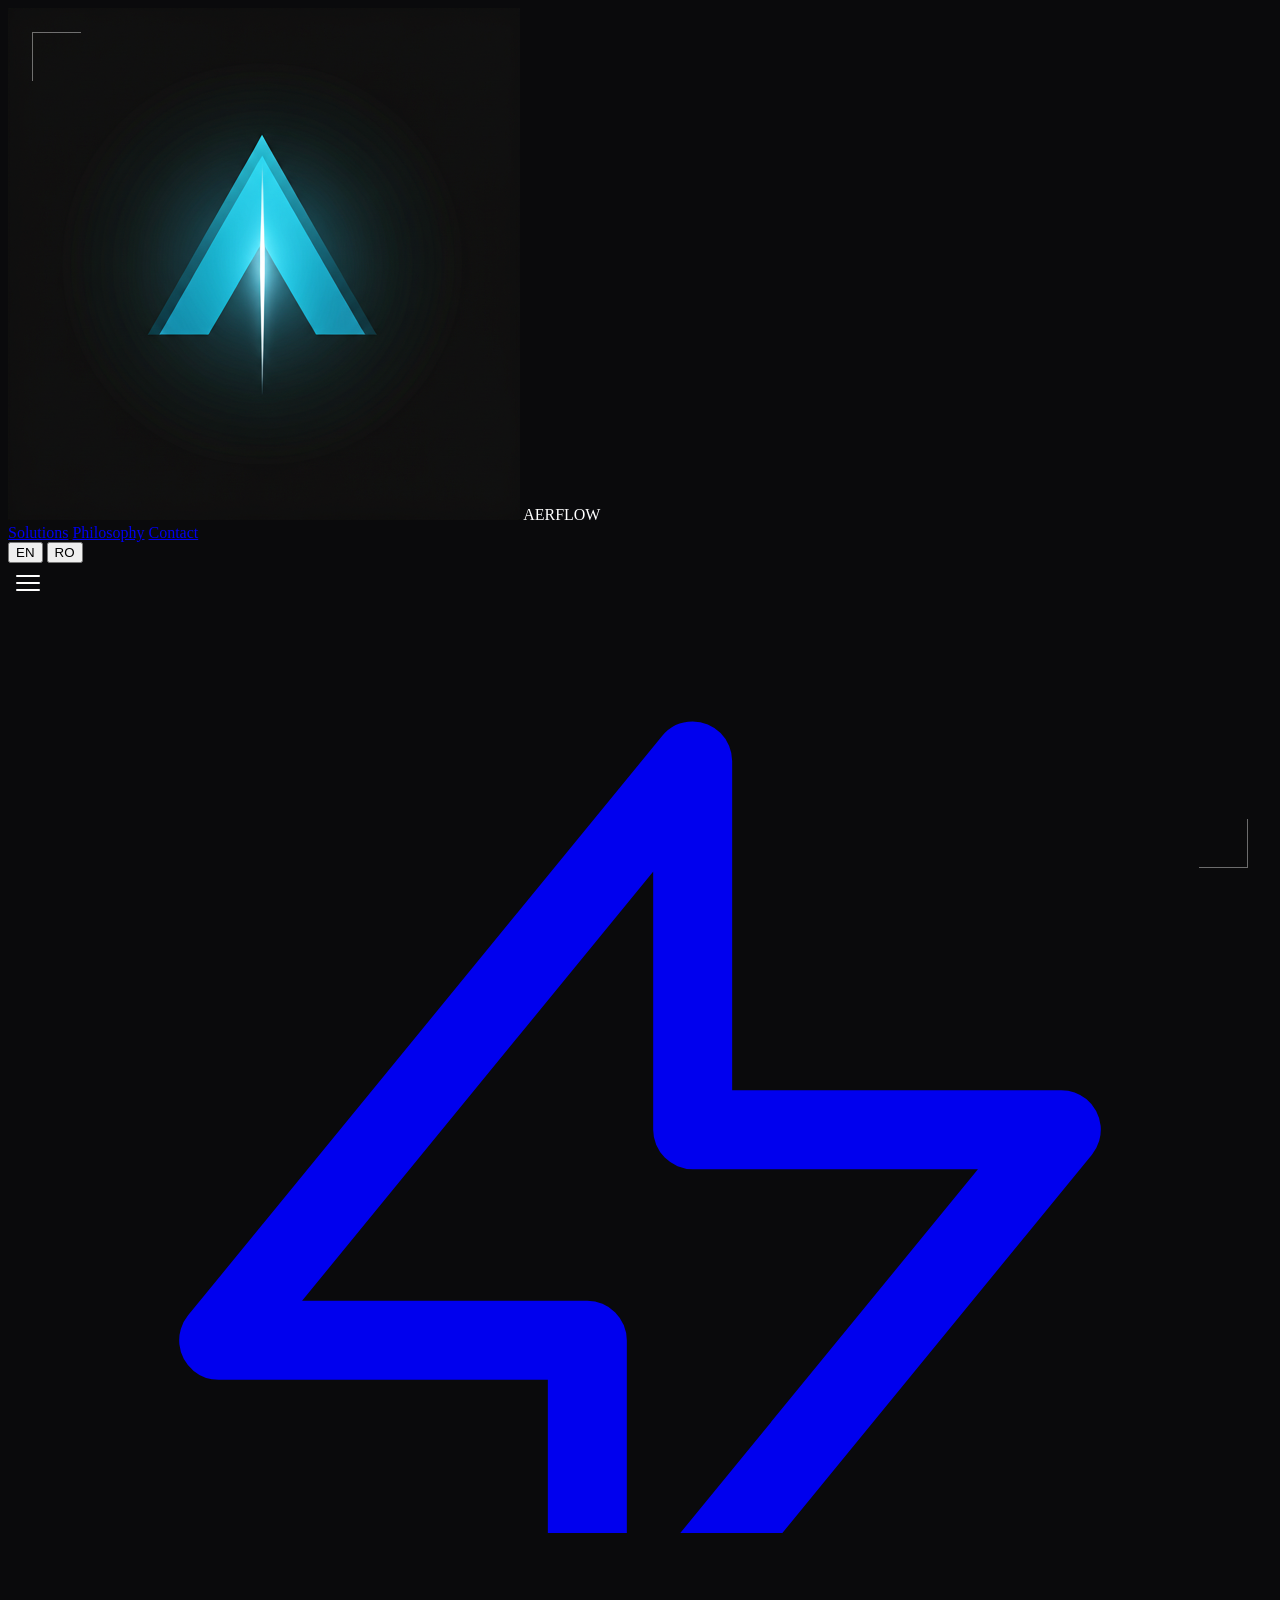
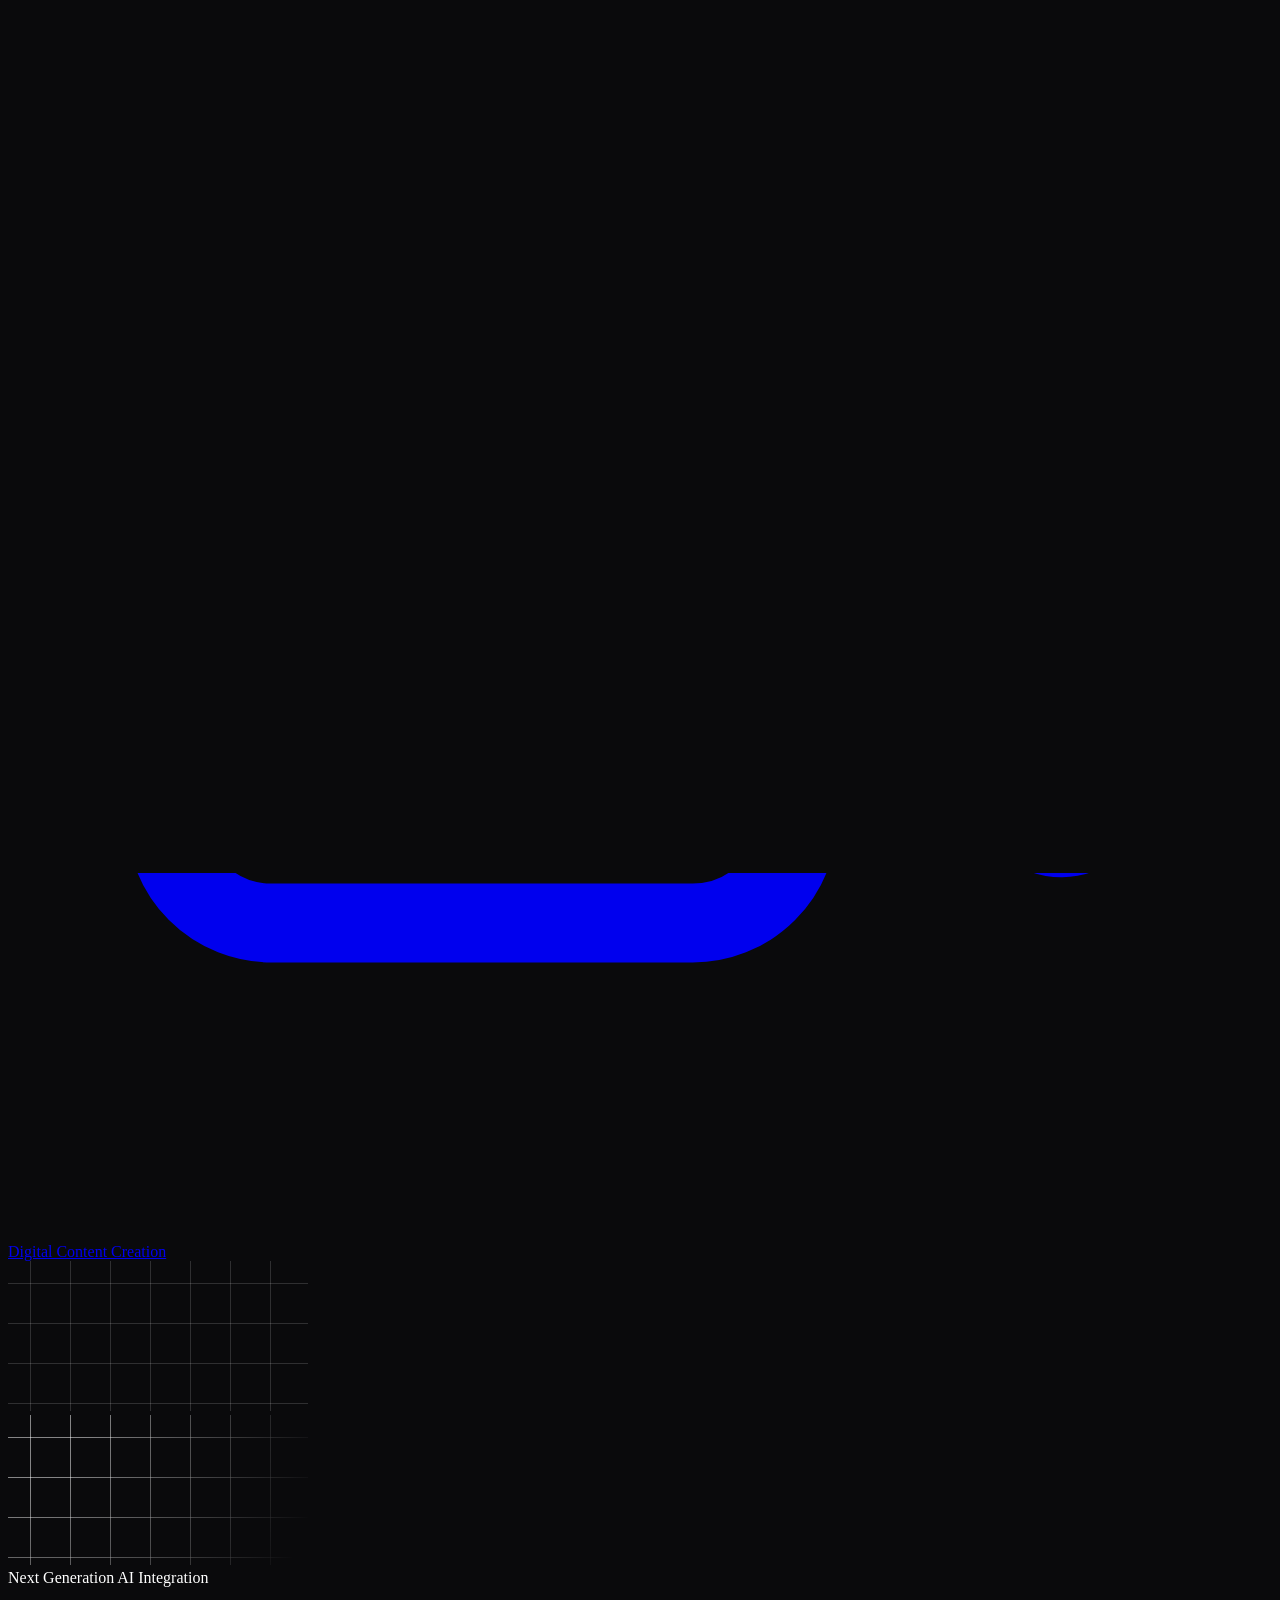
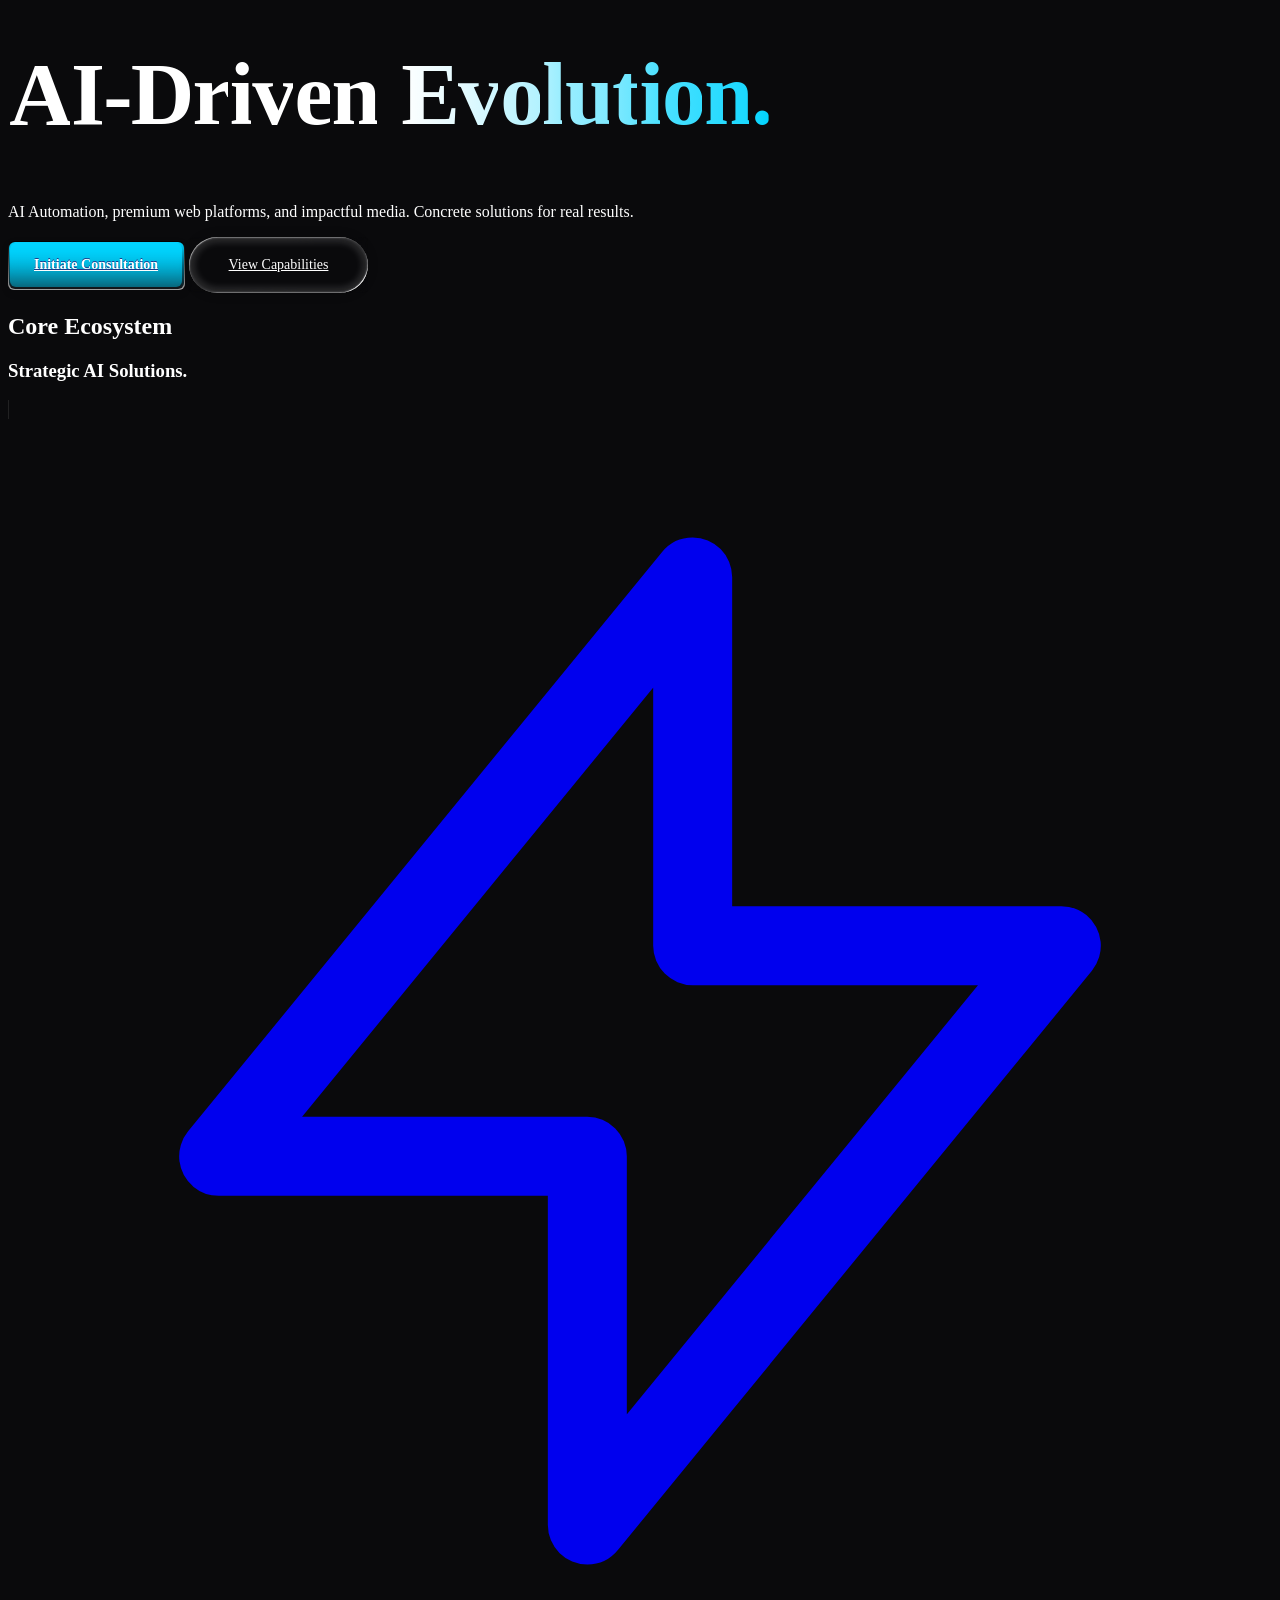
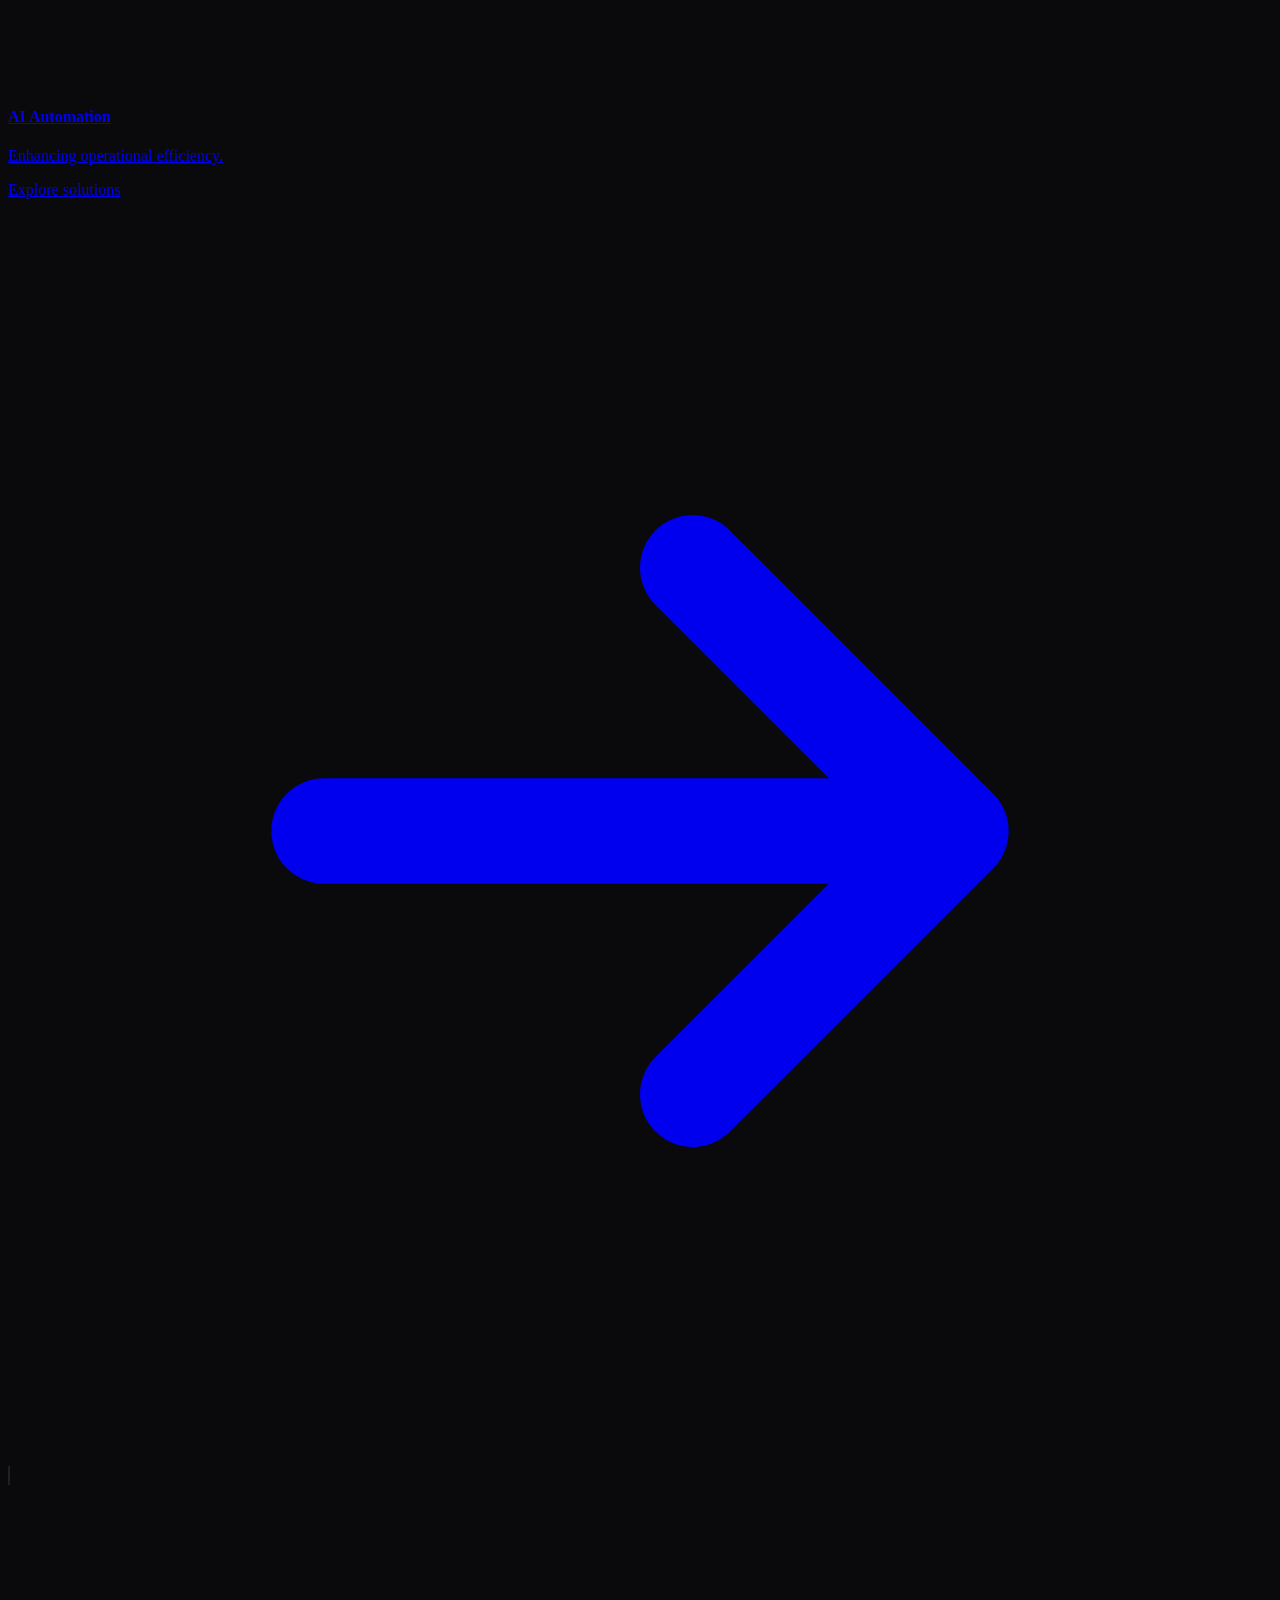
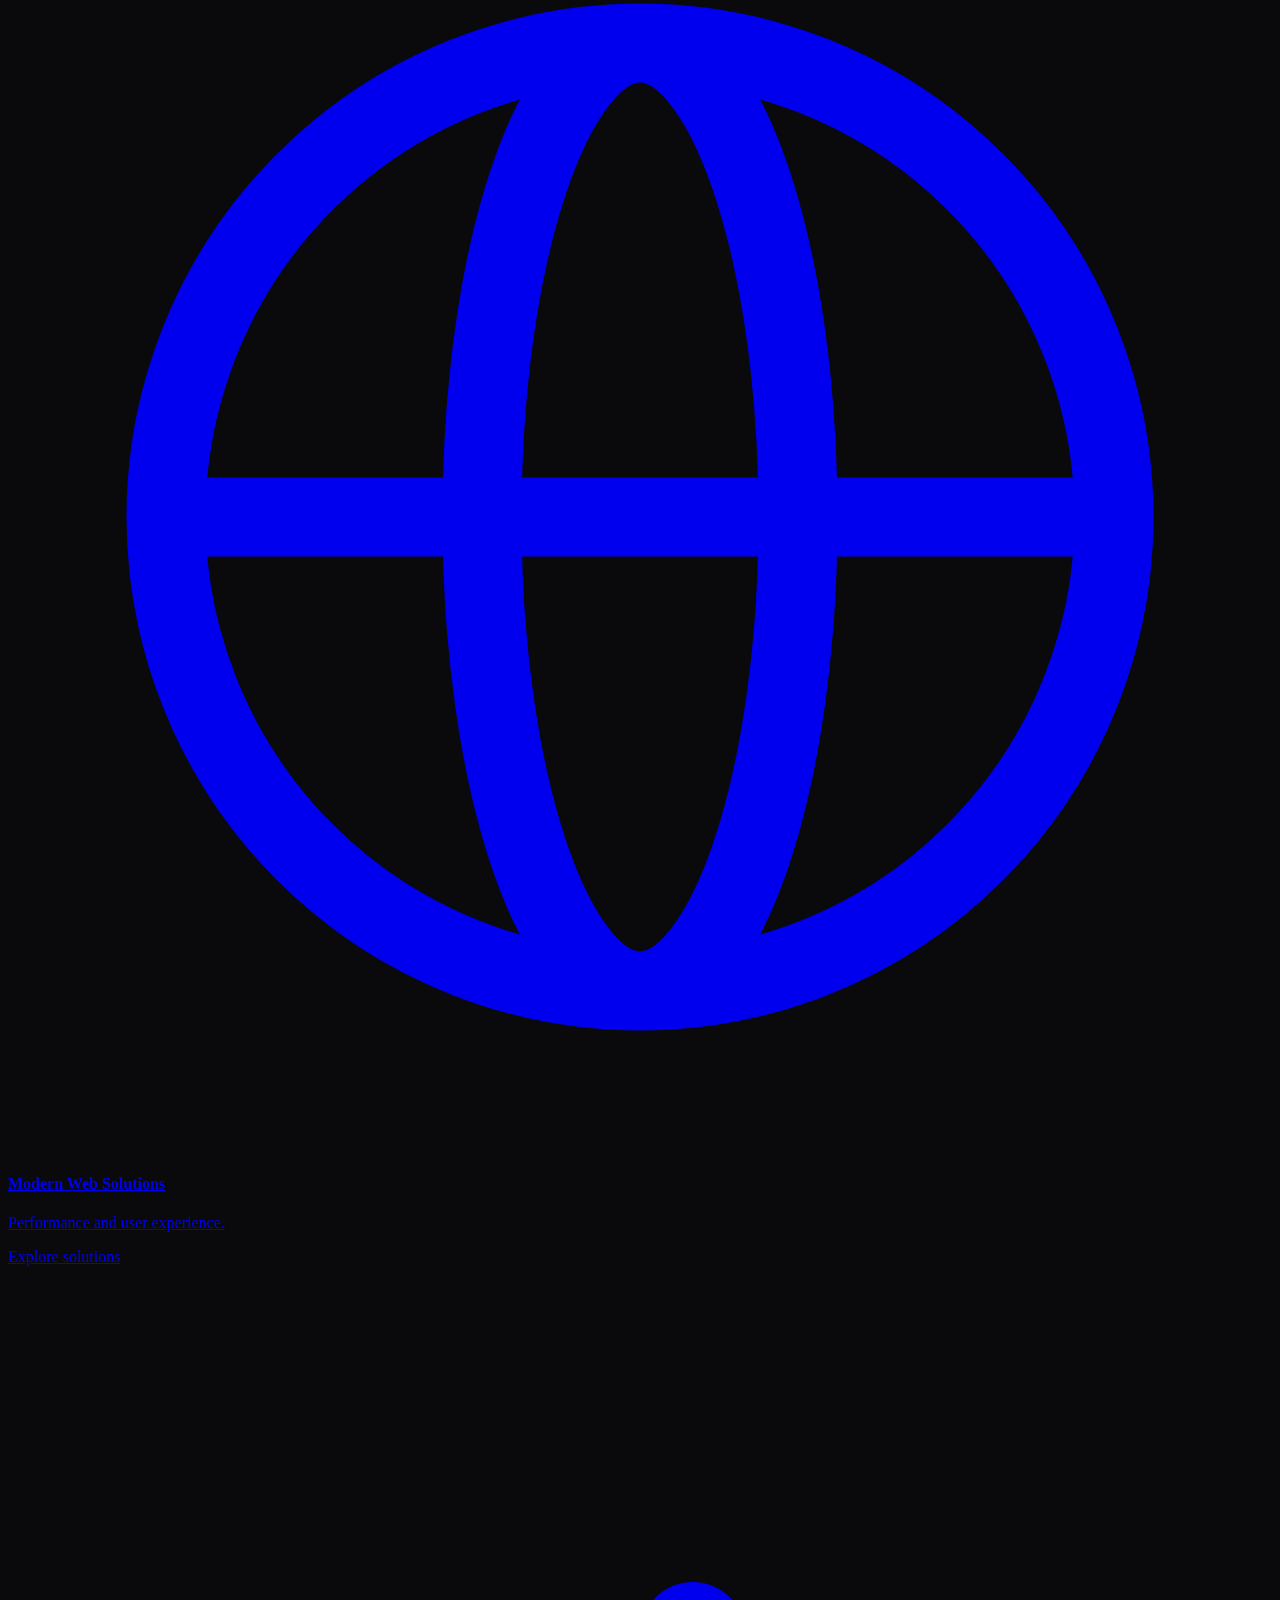
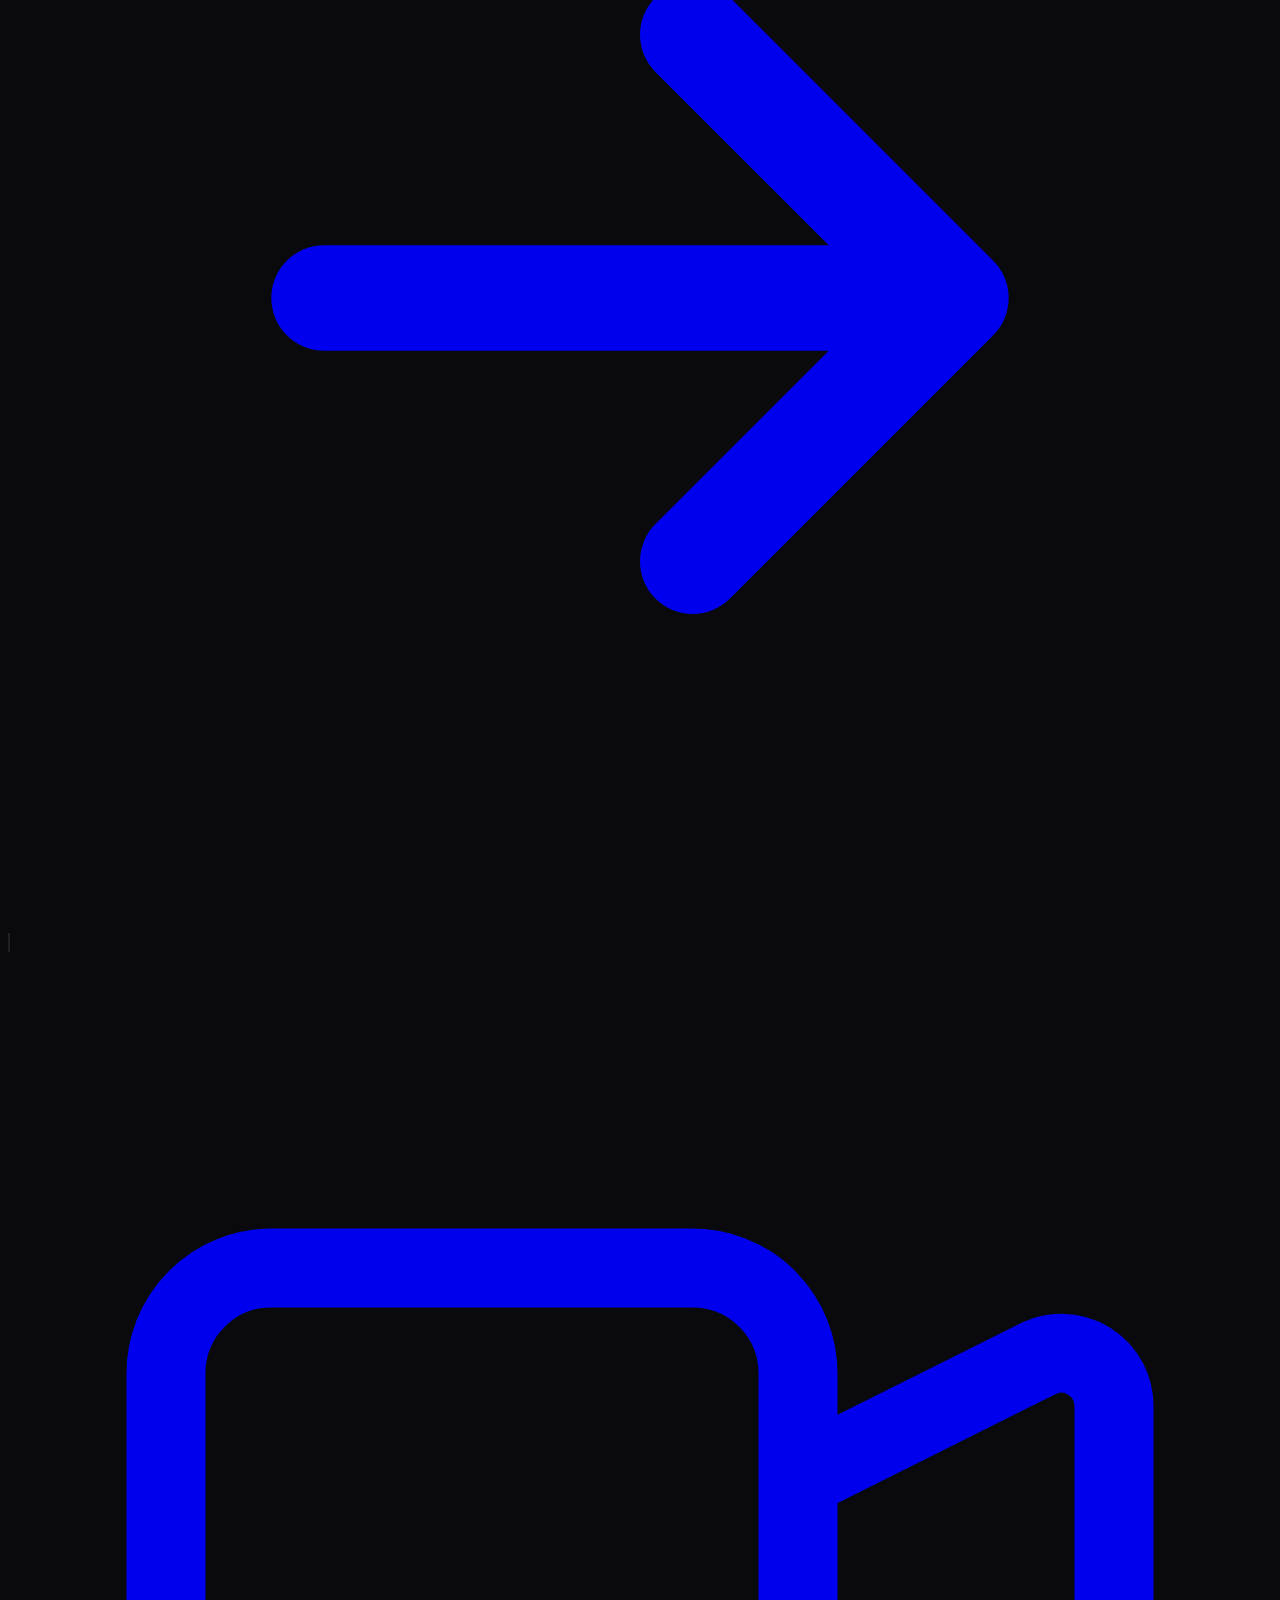
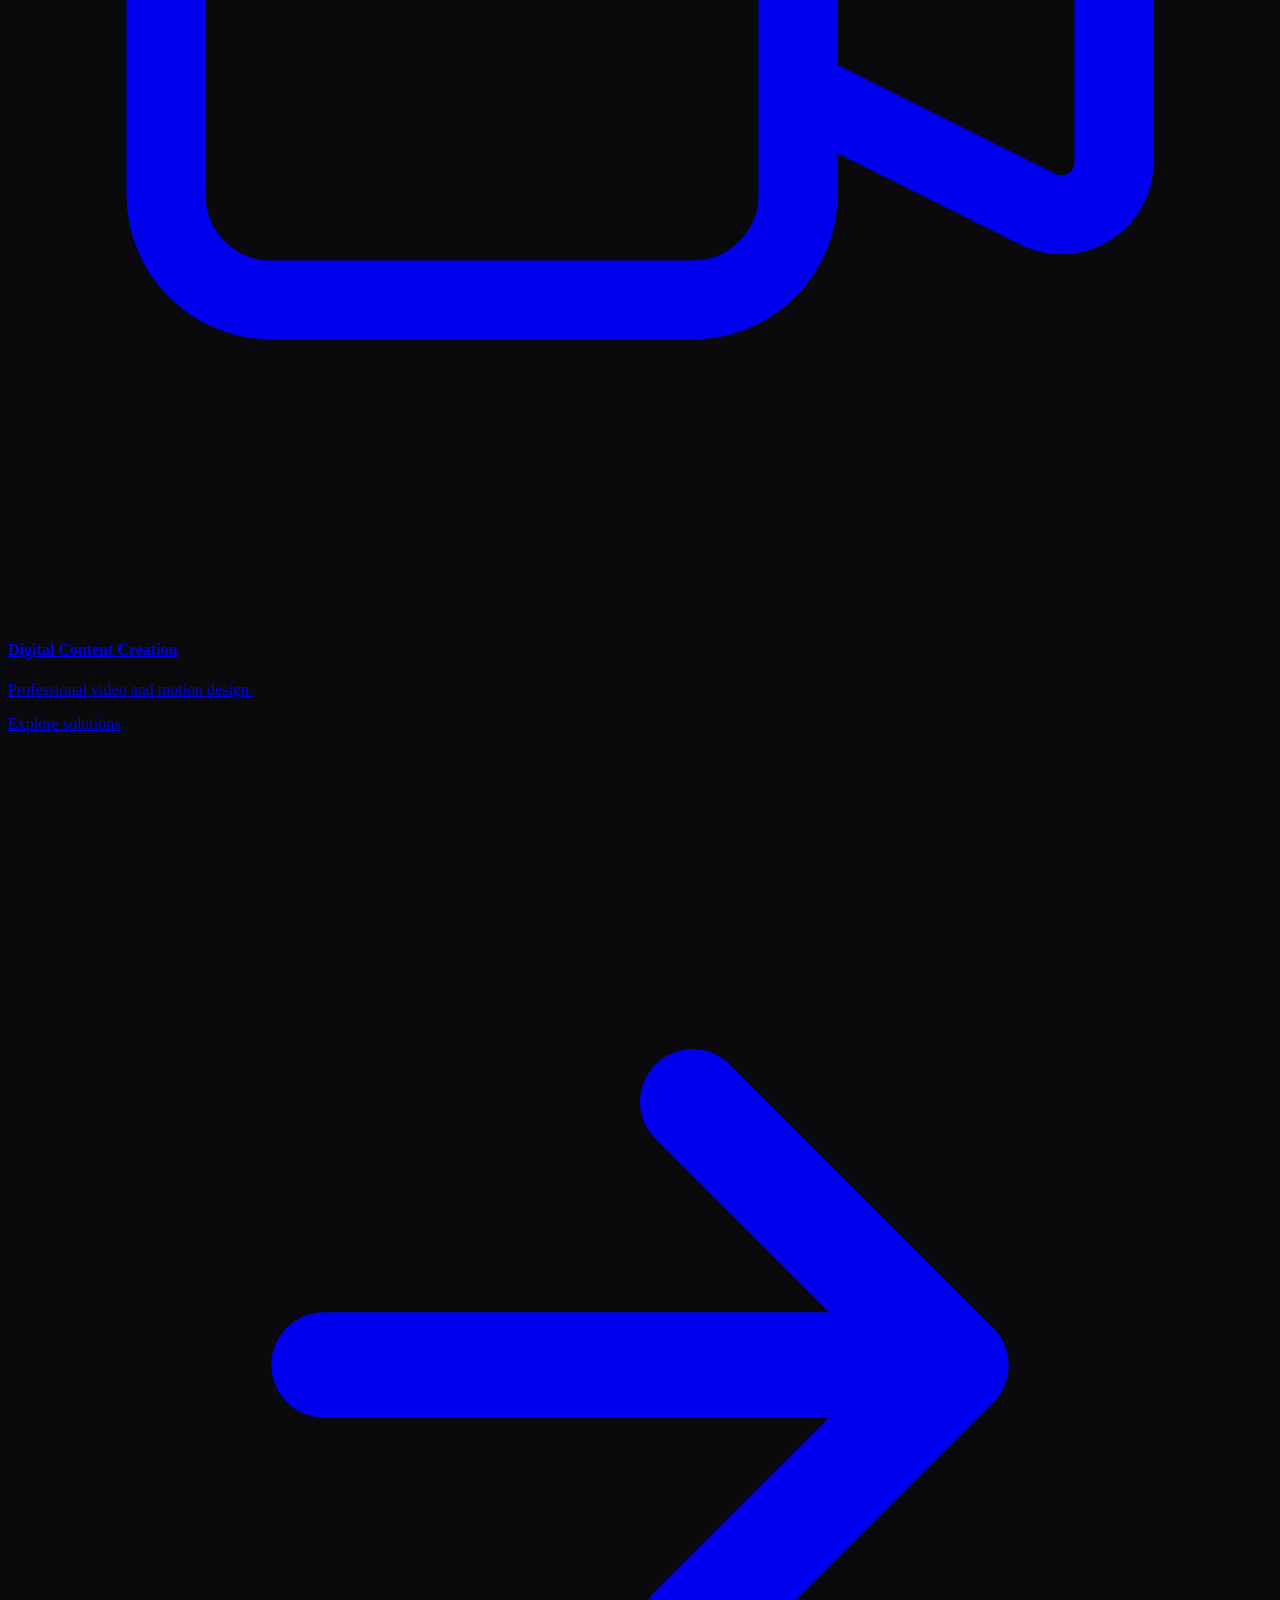
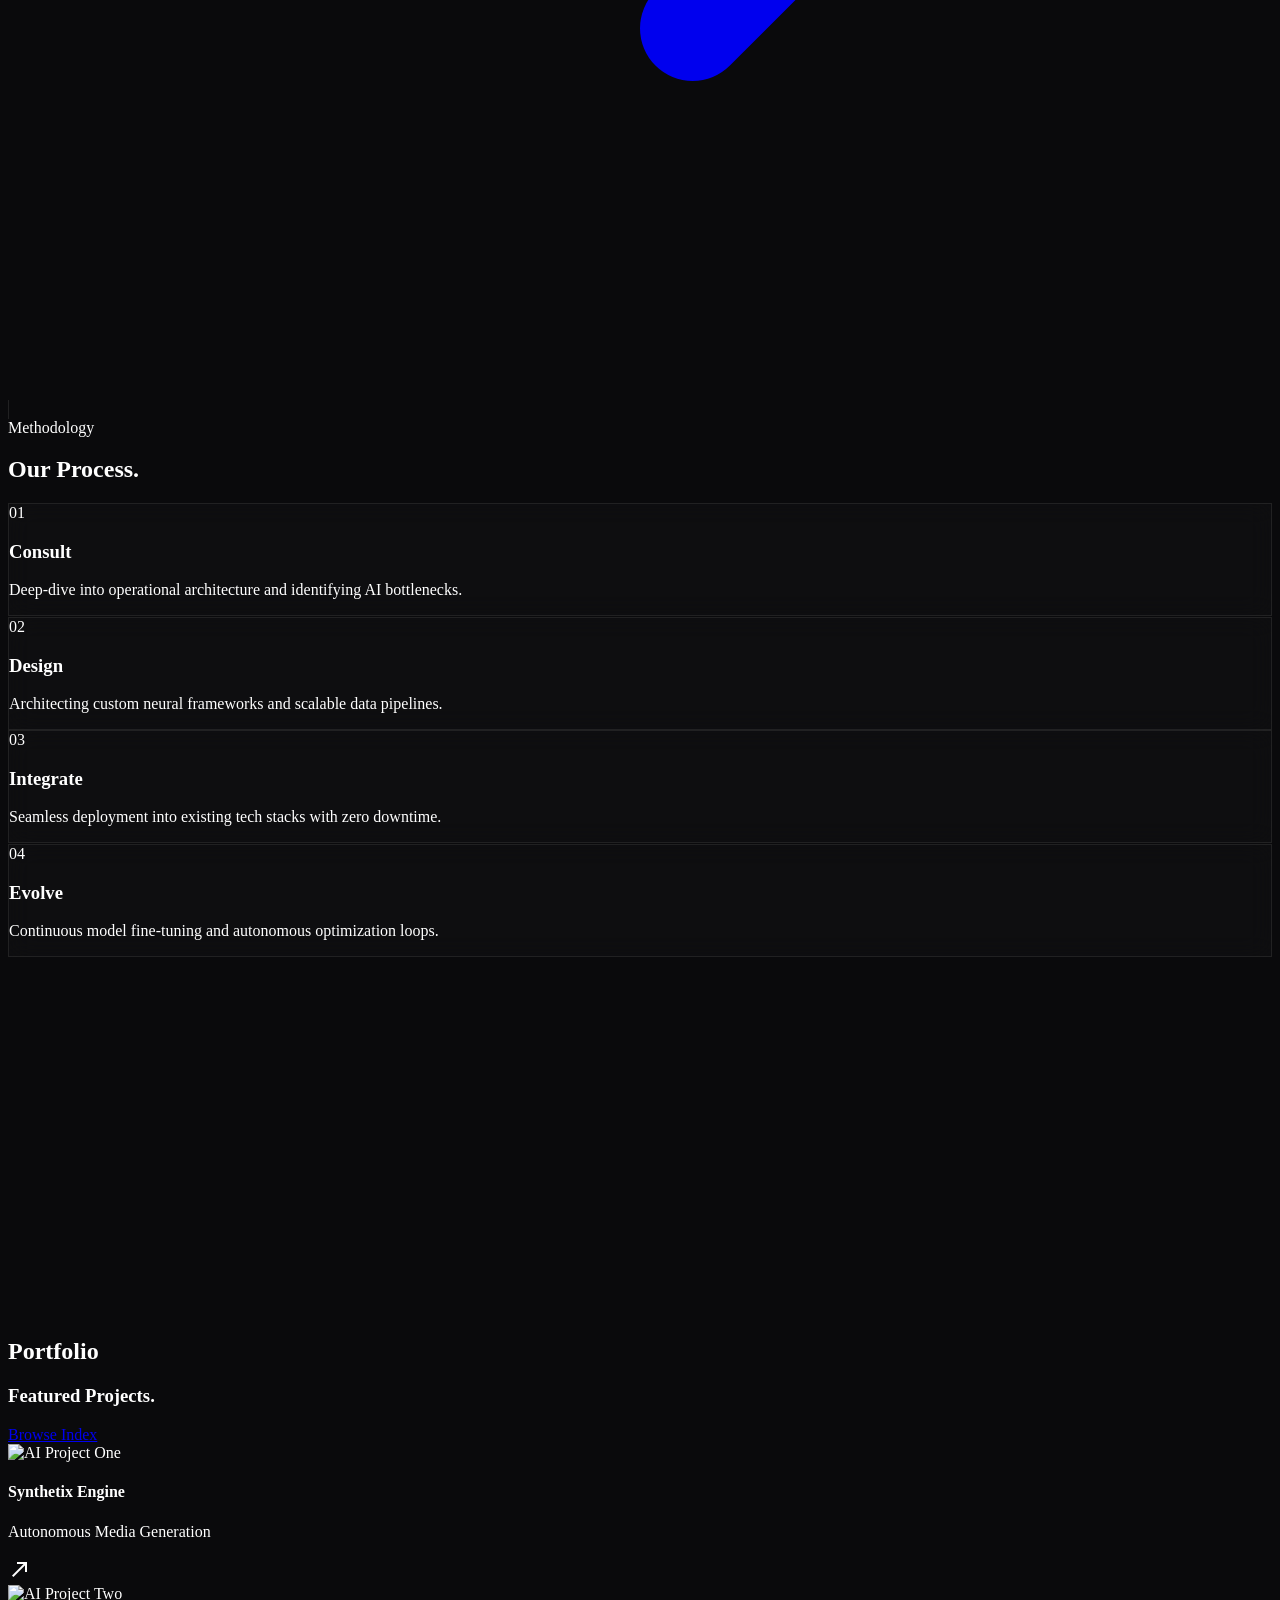
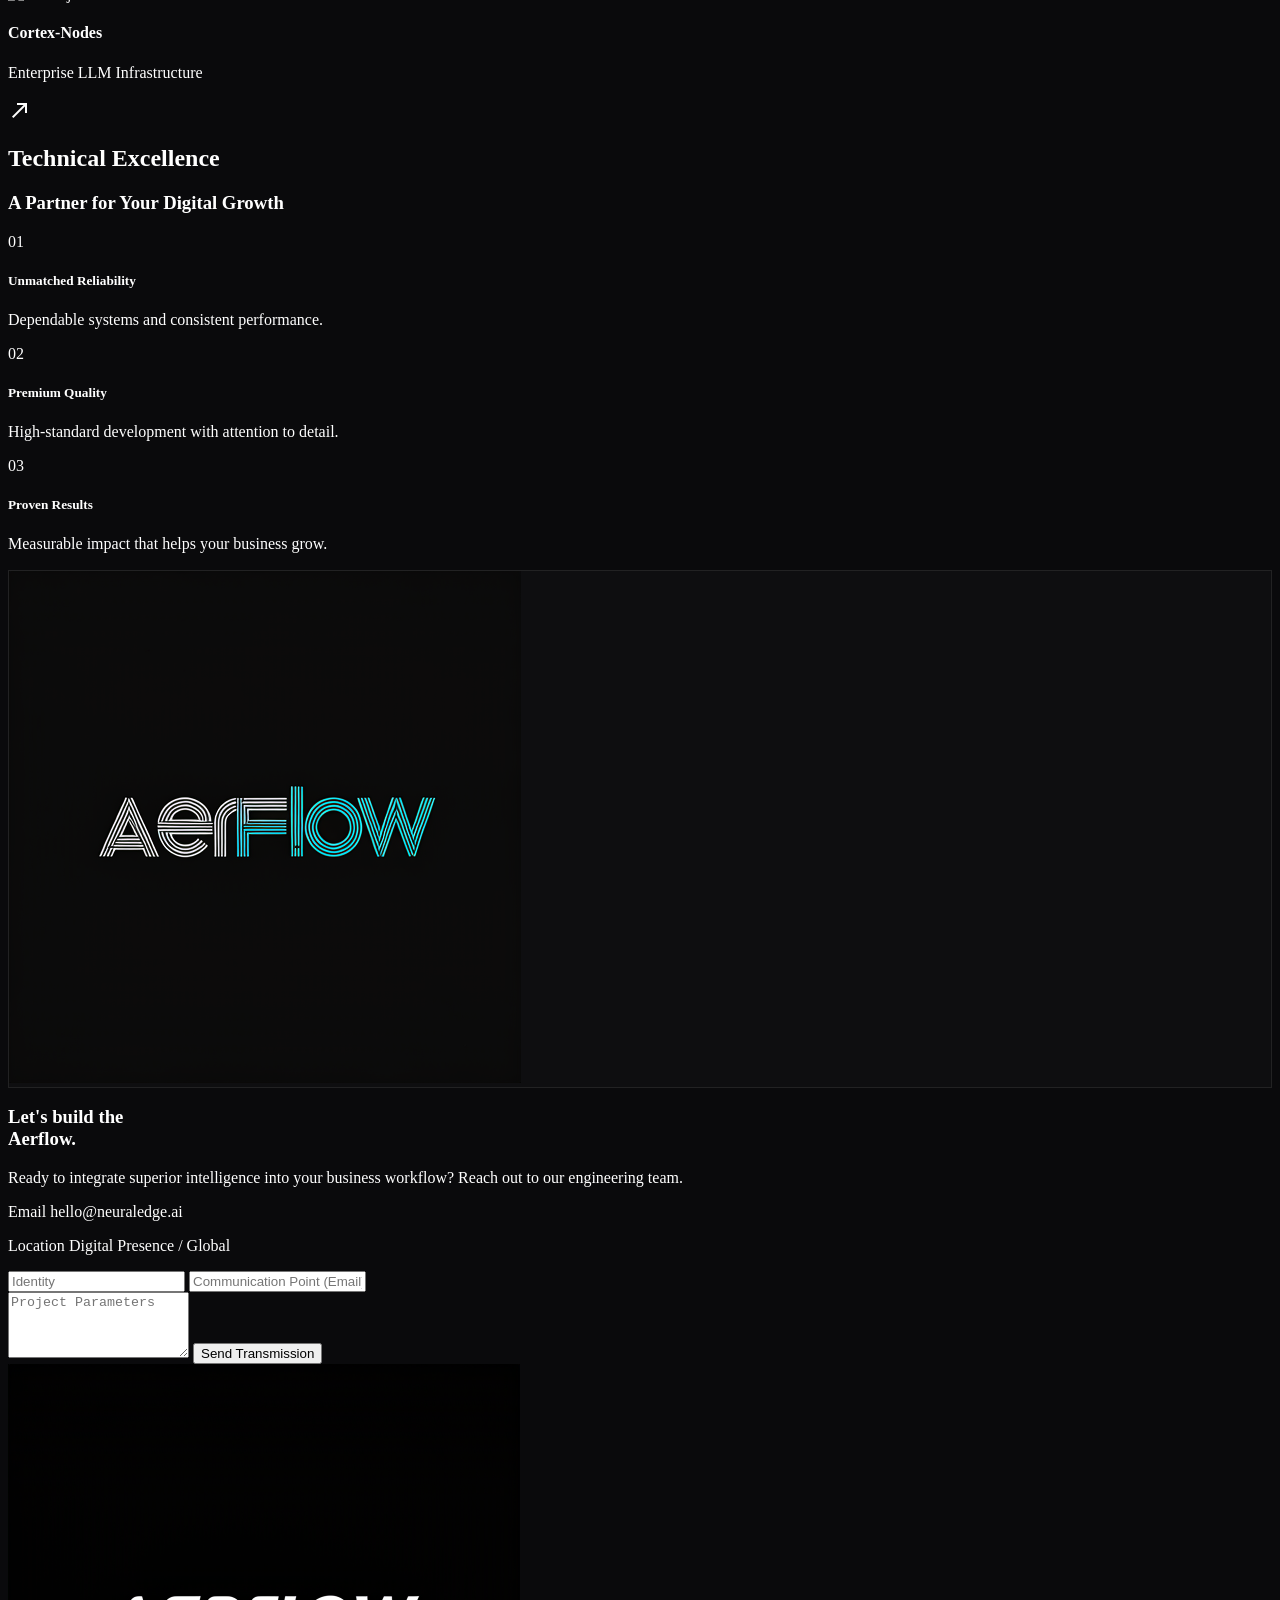
==== commit 4fda2f1b: "Make language switcher visible on mobile top bar across all pages" ====
--- a/index.html
+++ b/index.html
@@ -52,12 +52,11 @@
 <a class="hover:text-white transition-colors btn-premium" href="#services" data-i18n="nav_solutions">Solutions</a>
 <a class="hover:text-white transition-colors" href="#about" data-i18n="nav_philosophy">Philosophy</a>
 <a class="hover:text-white transition-colors btn-premium" href="#contact" data-i18n="nav_contact">Contact</a>
+</div>
+<div class="flex items-center gap-4">
 <div class="flex items-center border border-brand-border rounded-custom overflow-hidden text-[10px] font-bold tracking-widest uppercase">
 <button id="lang-en" class="px-2 py-1 bg-brand-accent text-brand-black active-lang">EN</button>
 <button id="lang-ro" class="px-2 py-1 hover:bg-white/5 transition-colors text-gray-400">RO</button>
-</div><a class="px-5 py-2 rounded-custom border border-brand-accent text-brand-accent hover:bg-brand-accent hover:text-brand-black transition-all duration-300 btn-premium" href="#contact" data-i18n="nav_get_started">
-          Get Started
-        </a>
 </div>
 <!-- Mobile Menu Button -->
 <button id="hamburger-btn" class="hamburger-btn md:hidden" aria-label="Toggle Menu">
@@ -65,6 +64,7 @@
     <span class="hamburger-line line-2"></span>
     <span class="hamburger-line line-3"></span>
 </button>
+</div>
 </div>
 </nav>
 
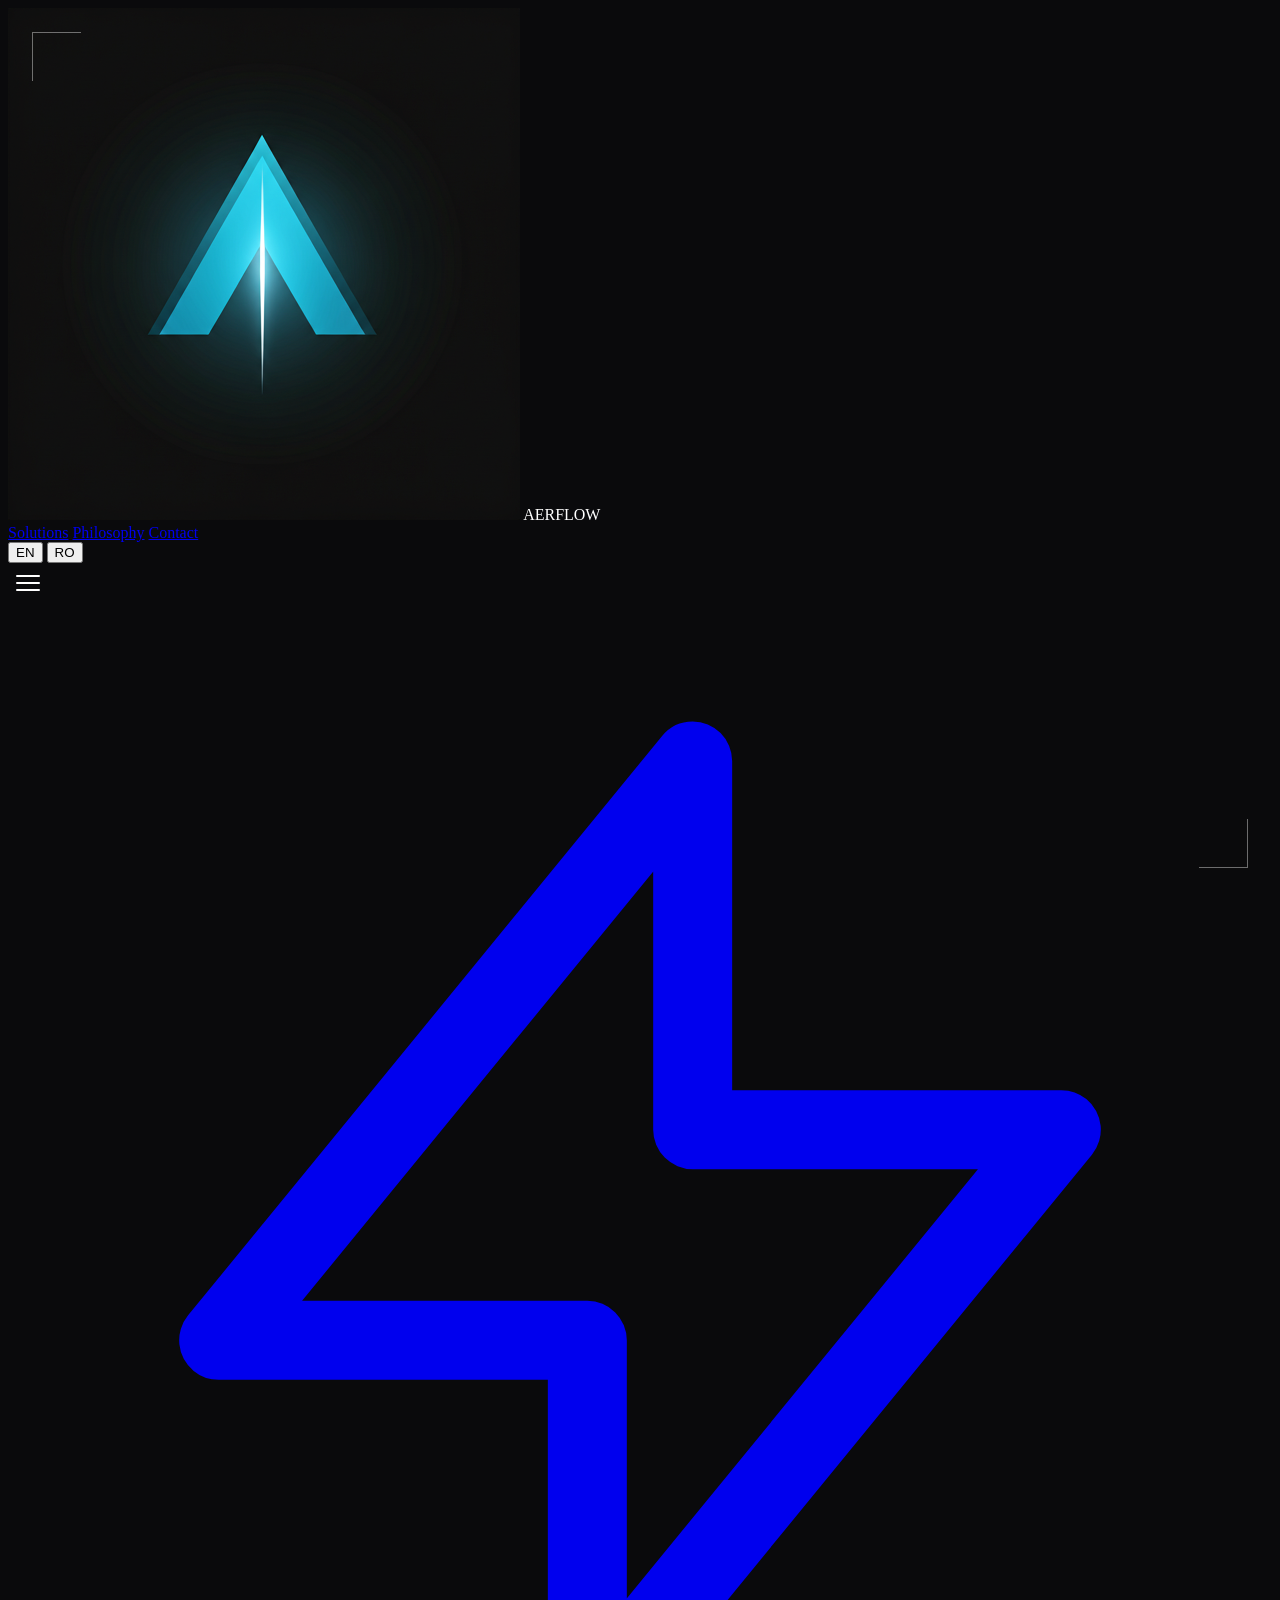
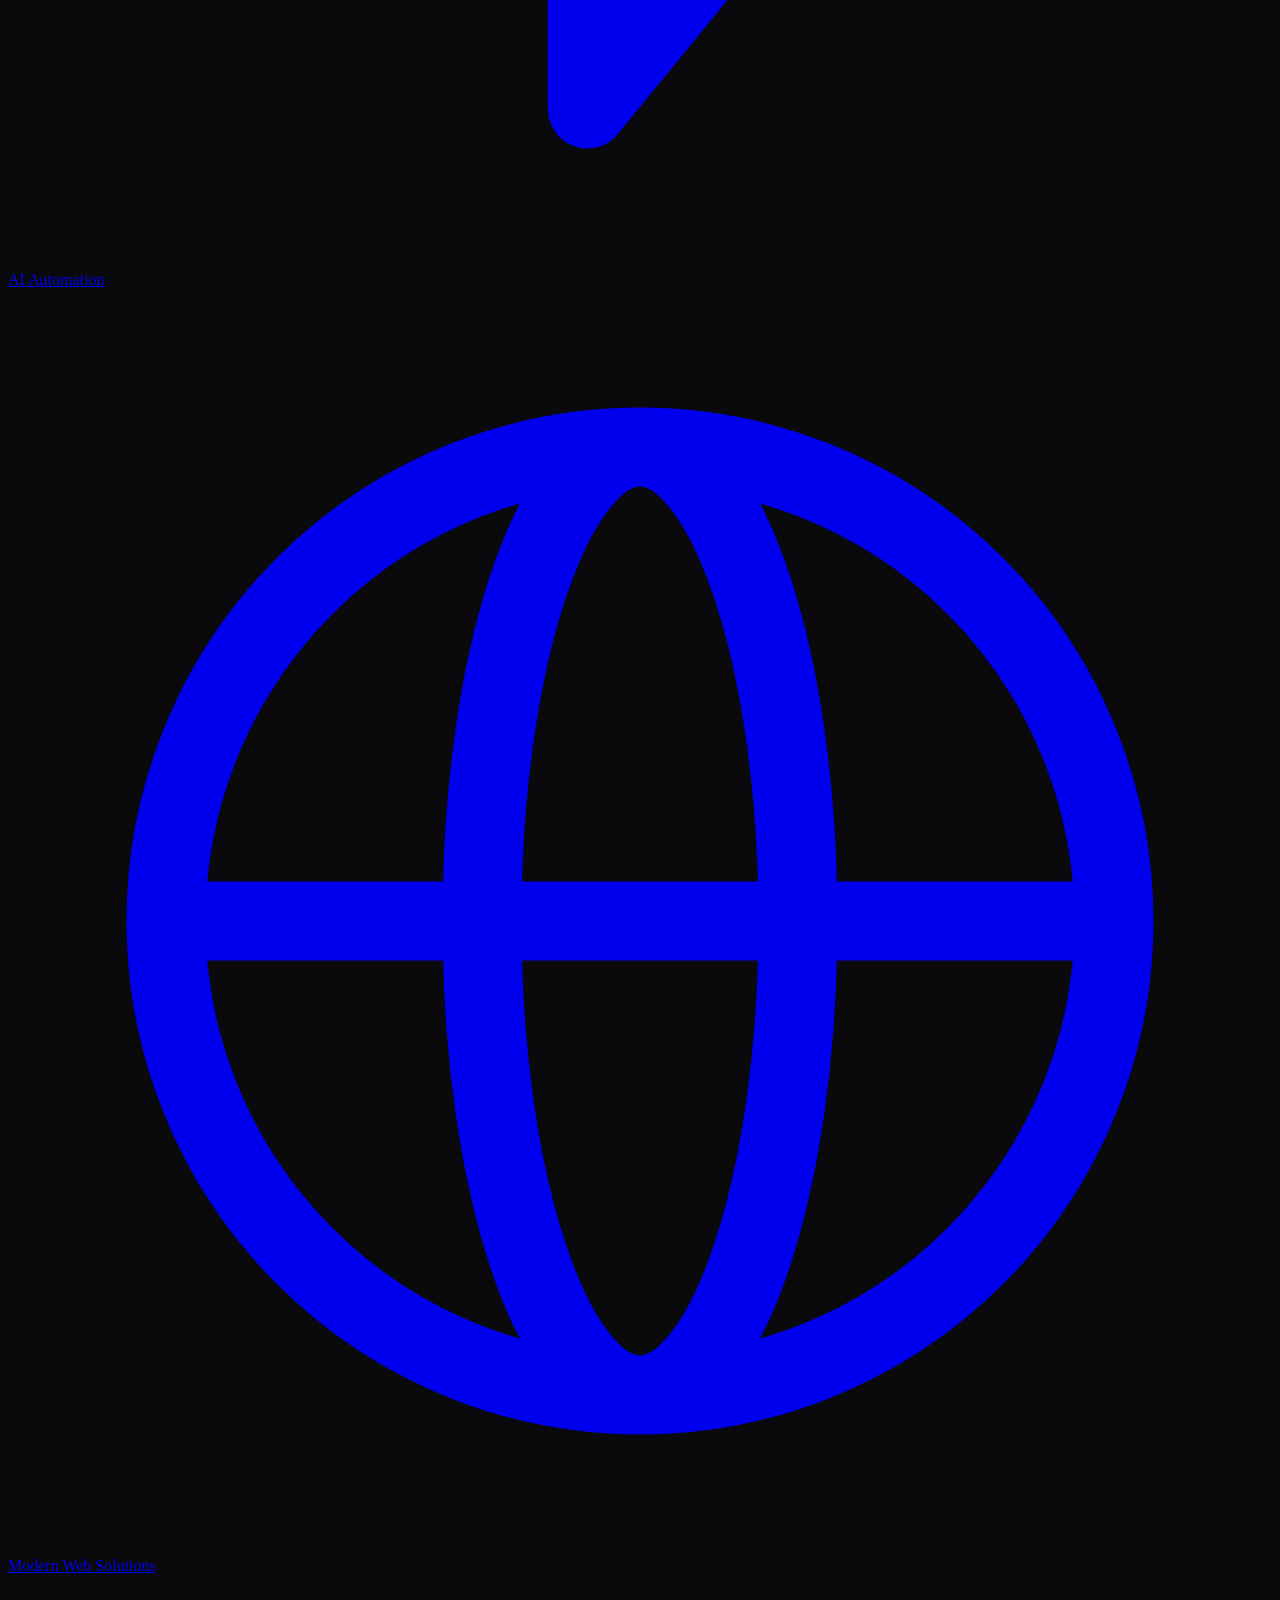
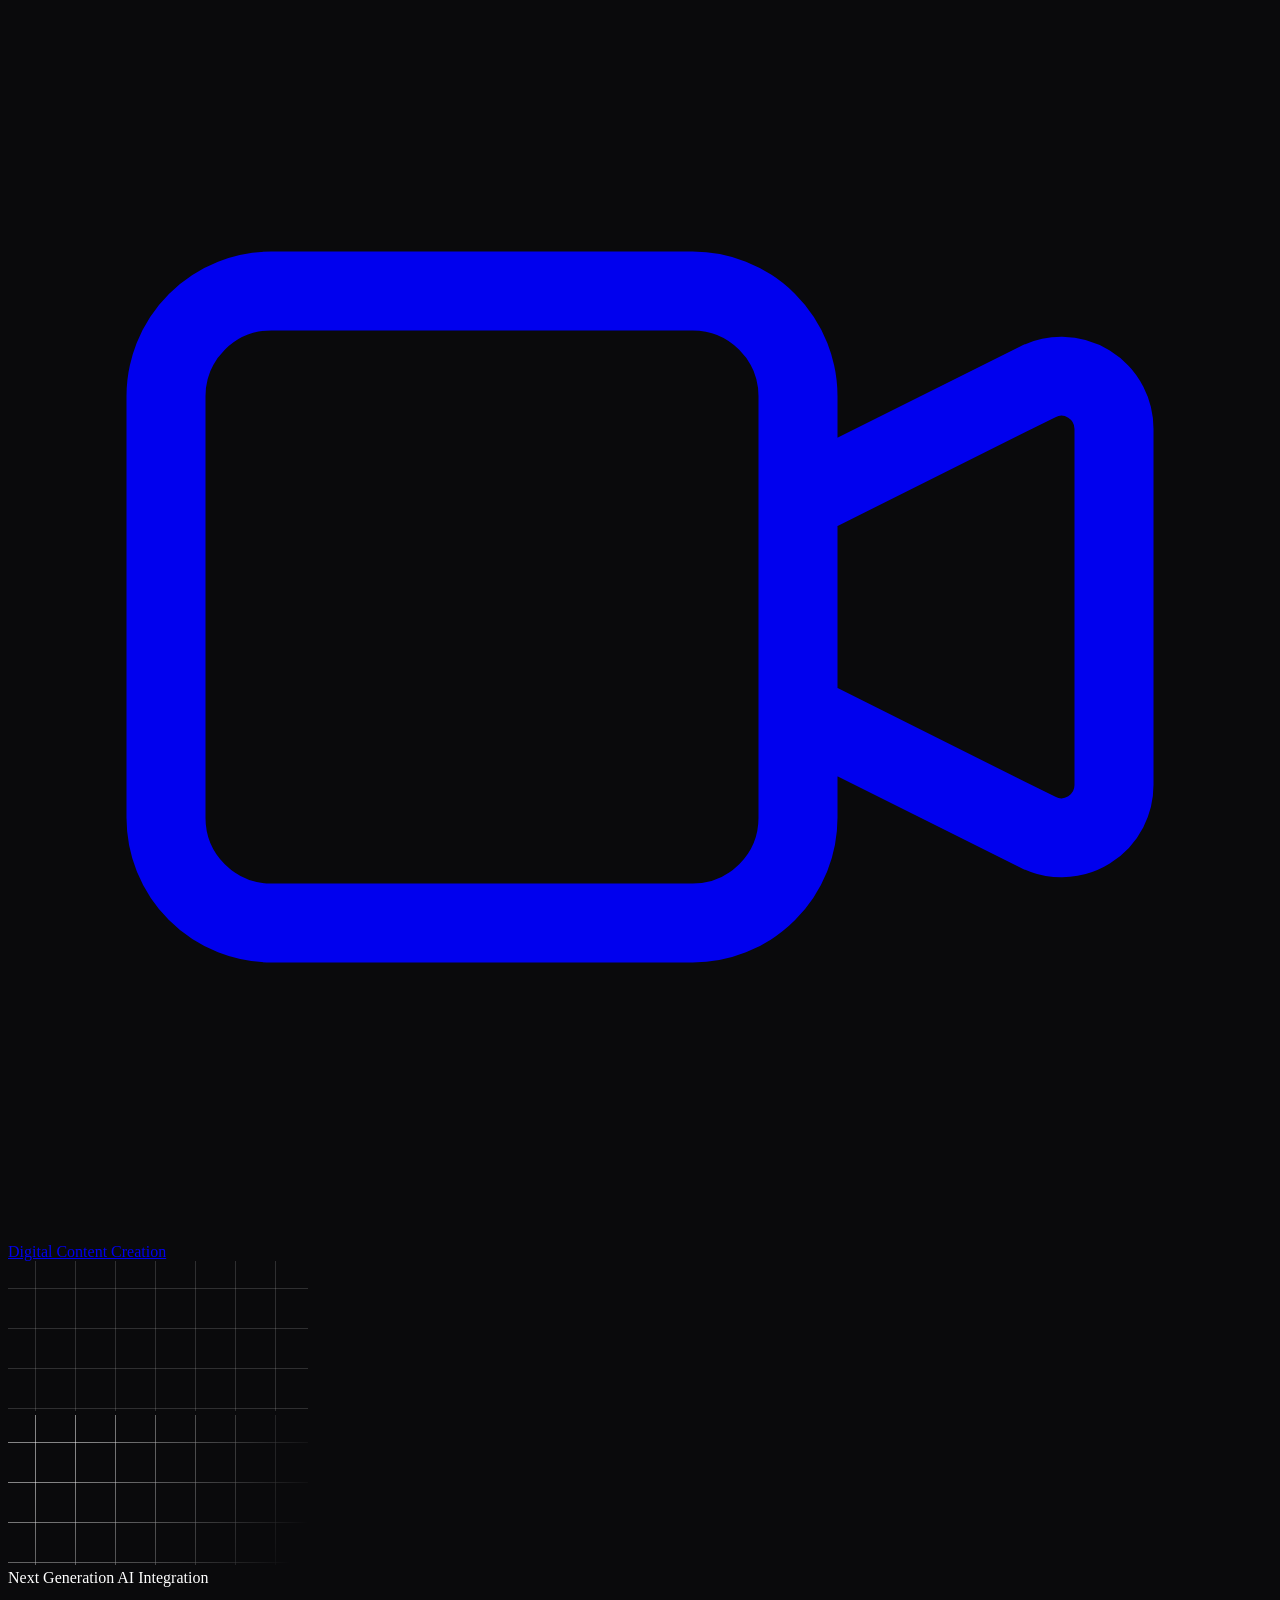
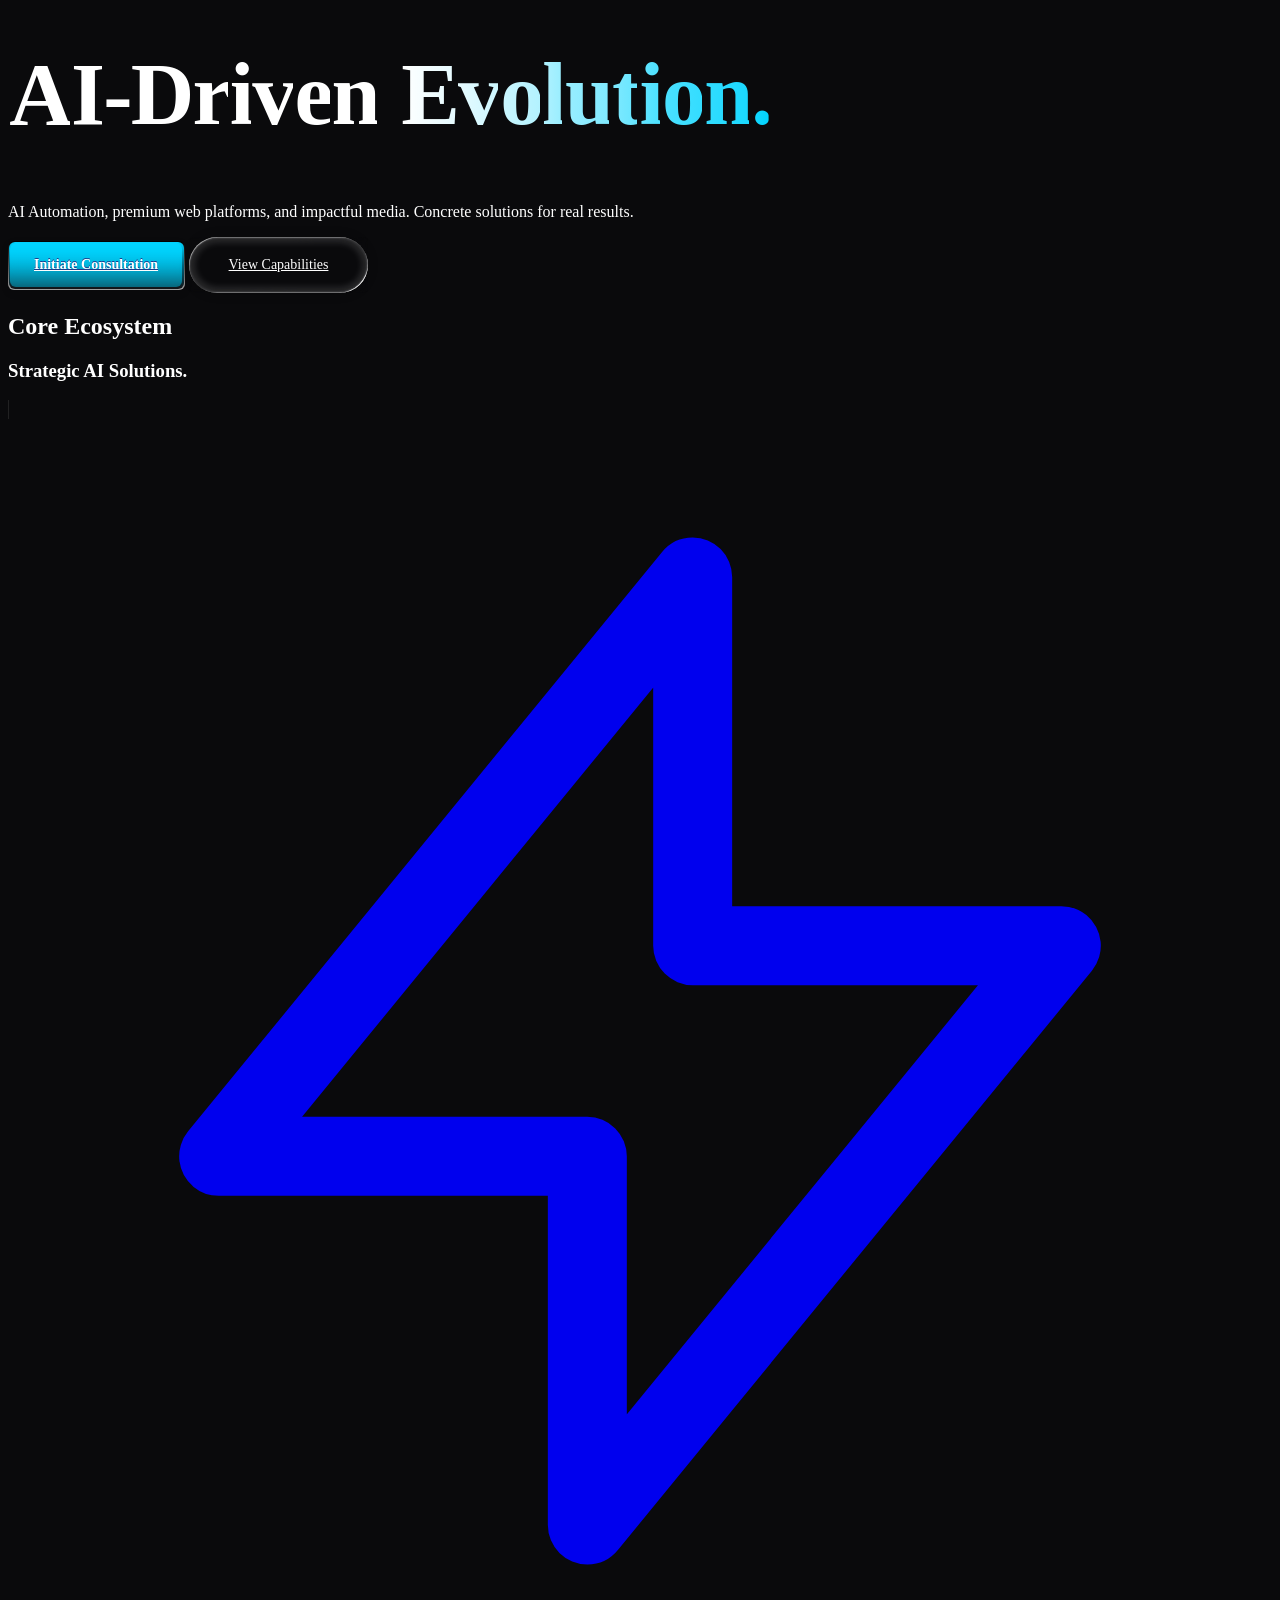
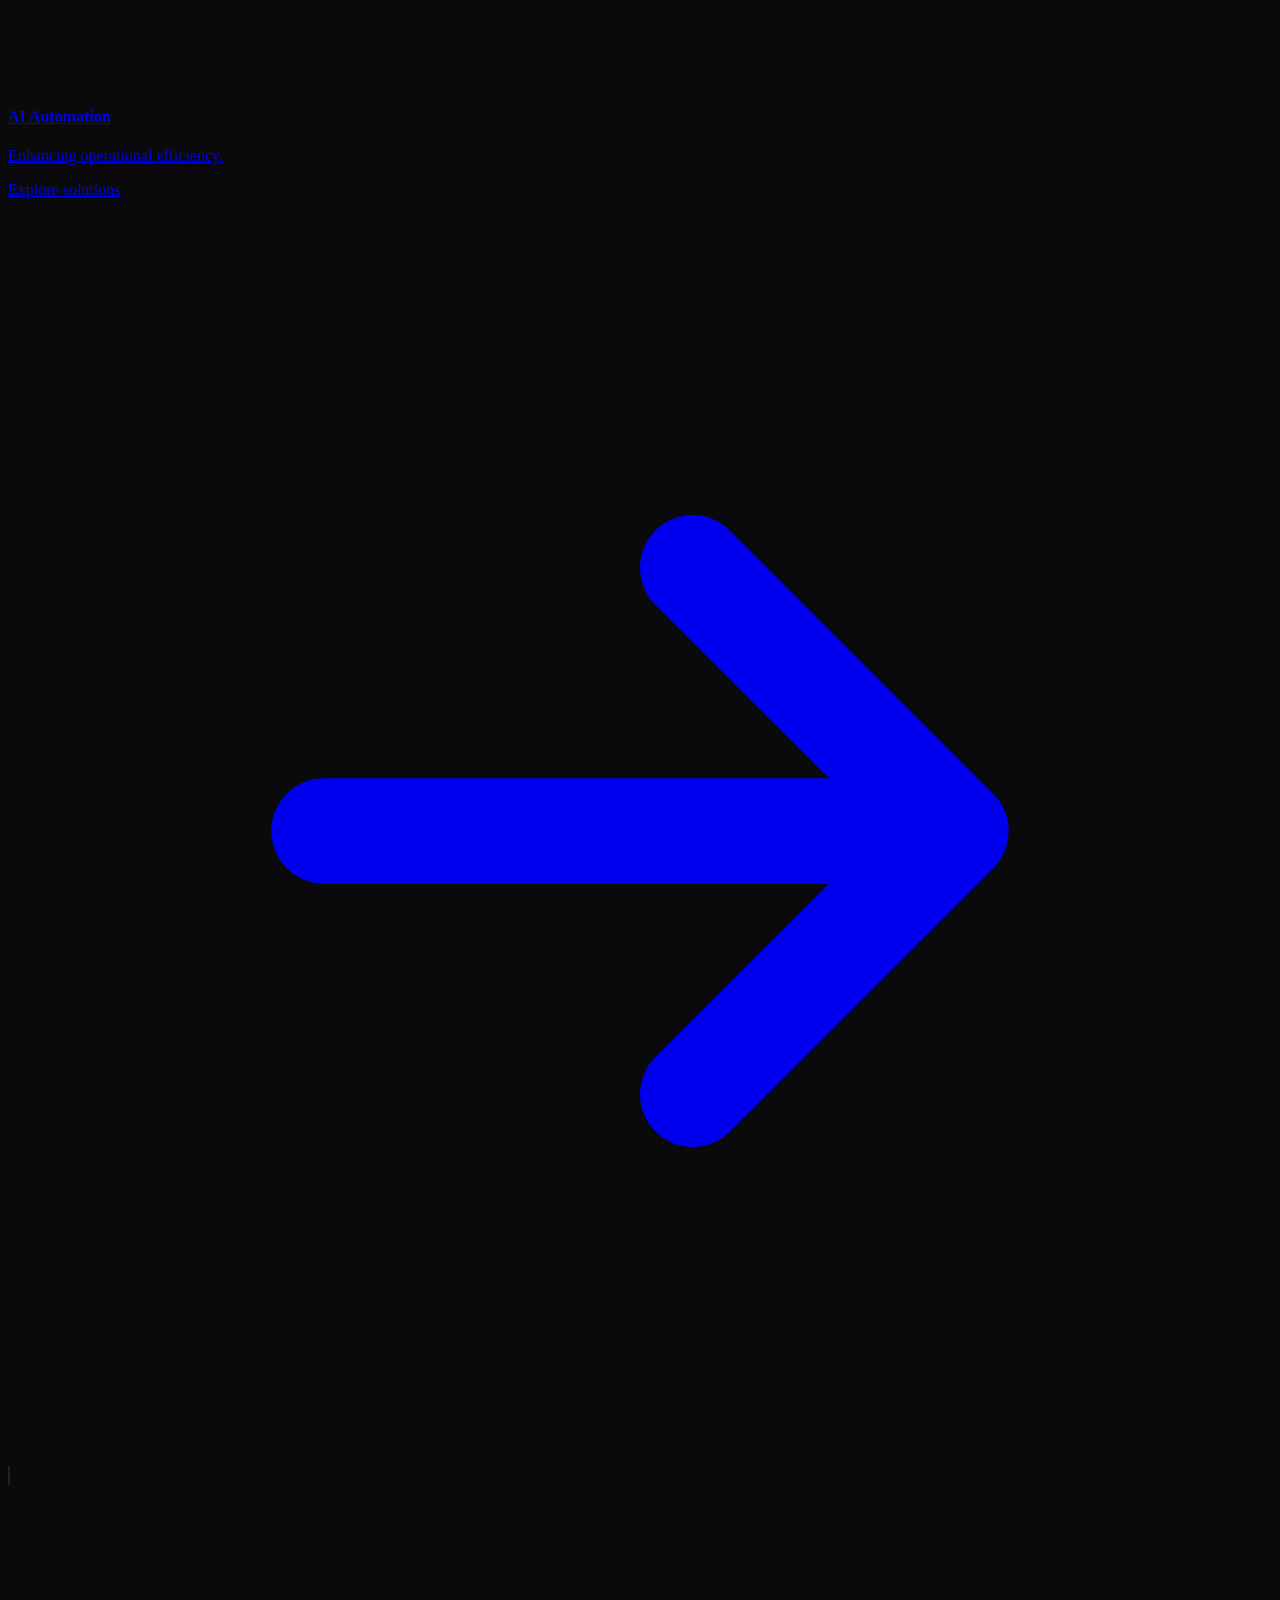
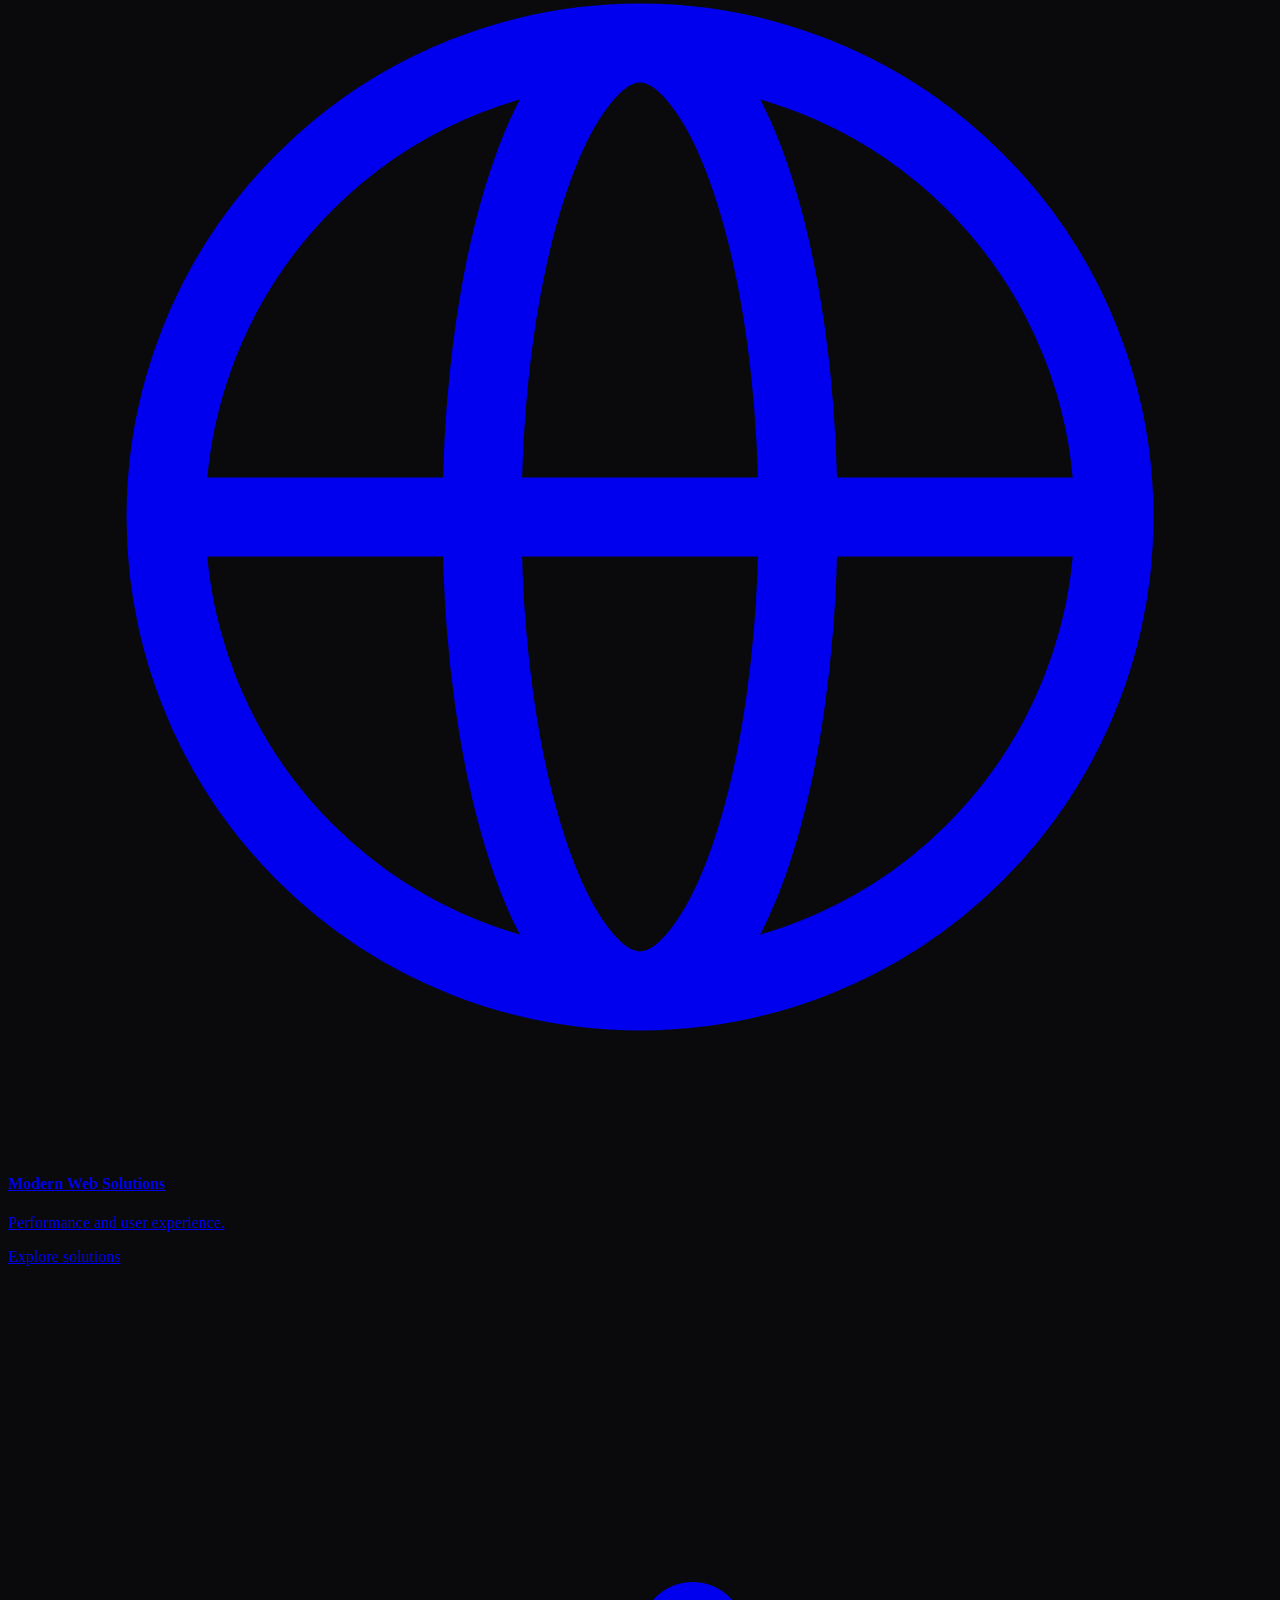
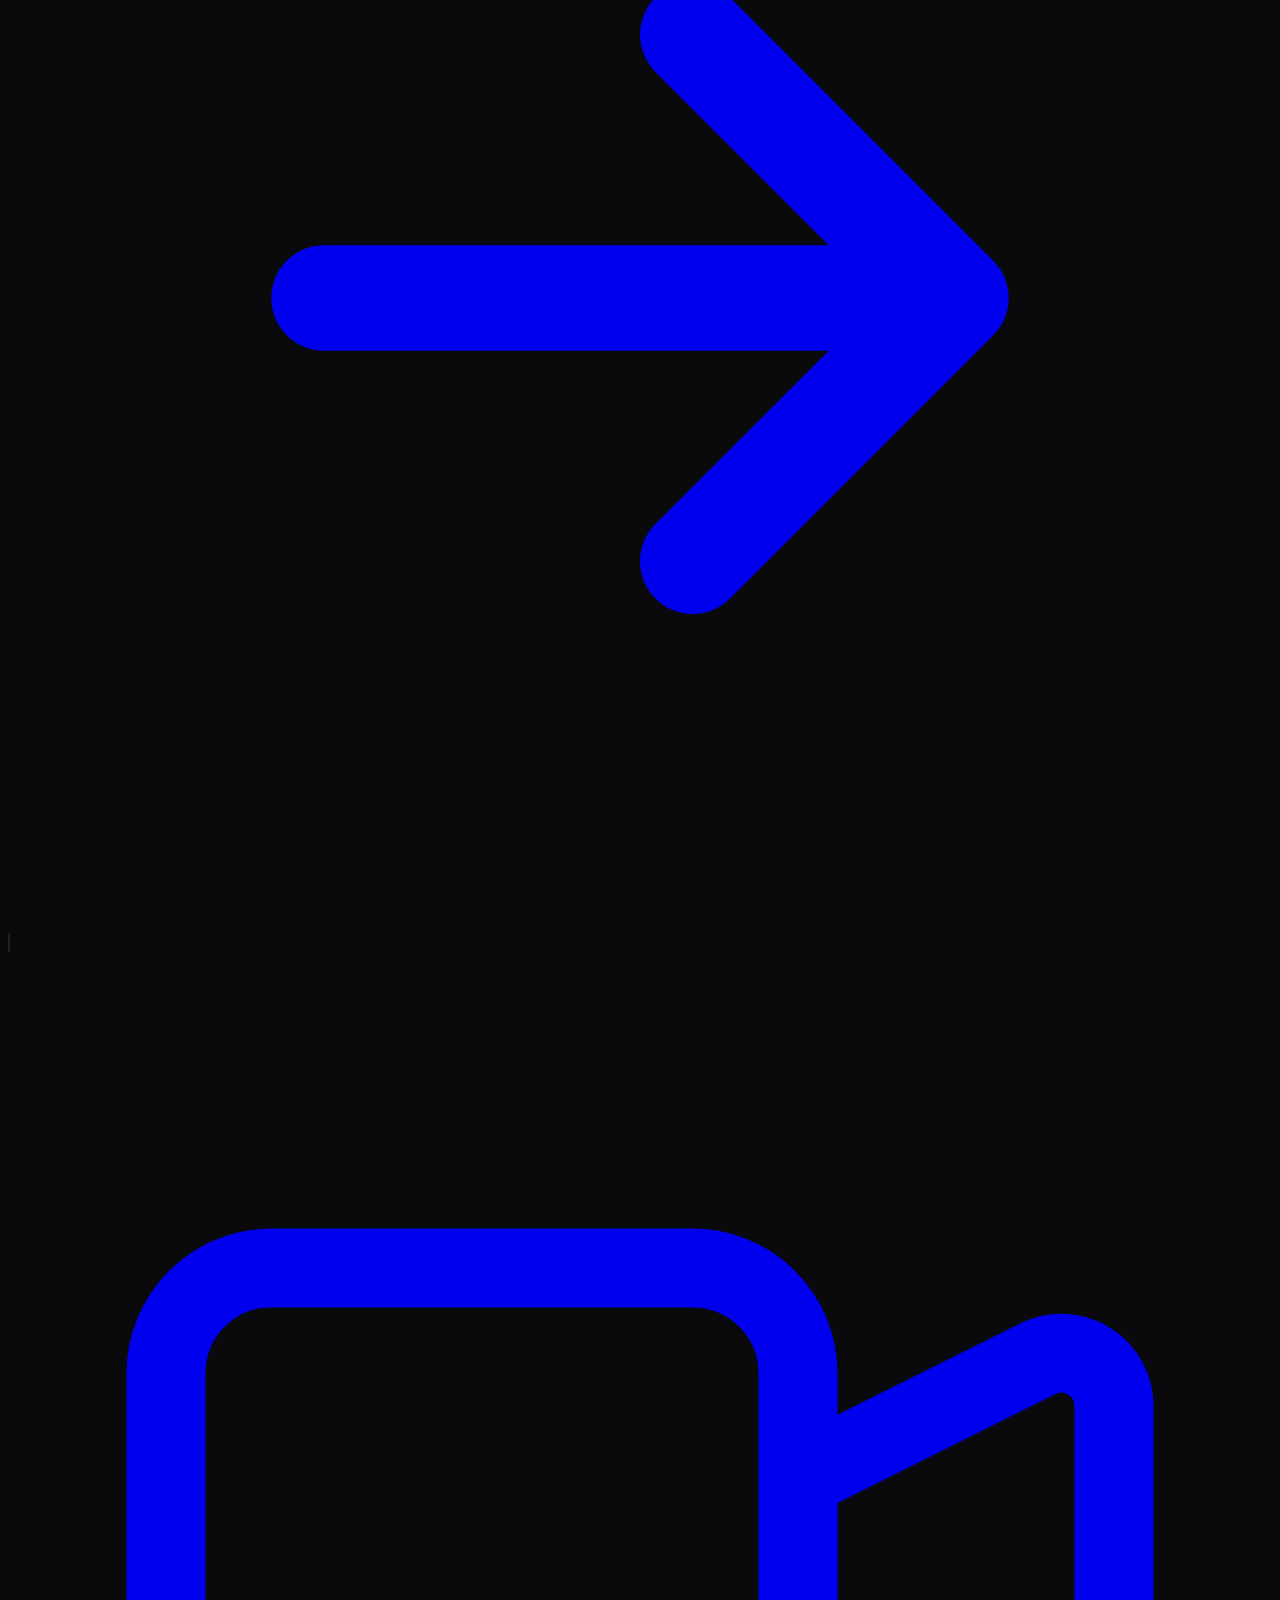
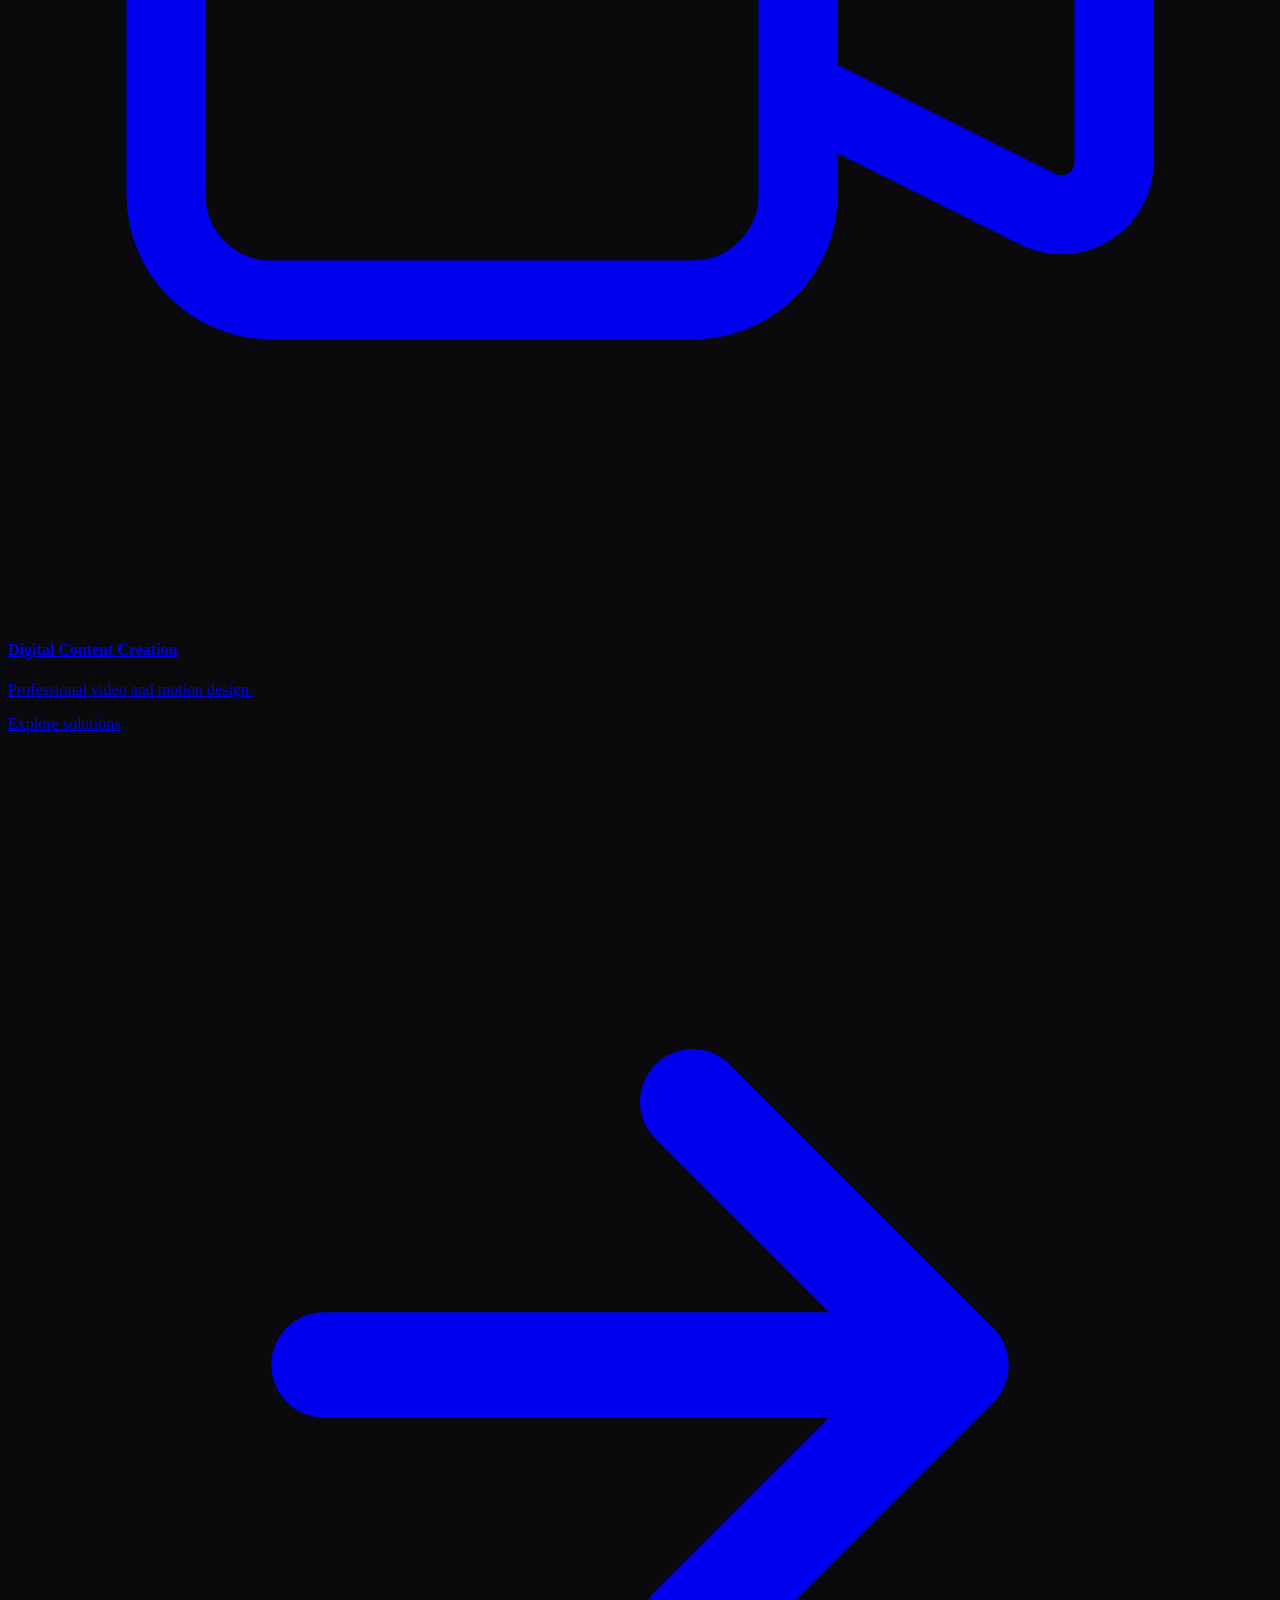
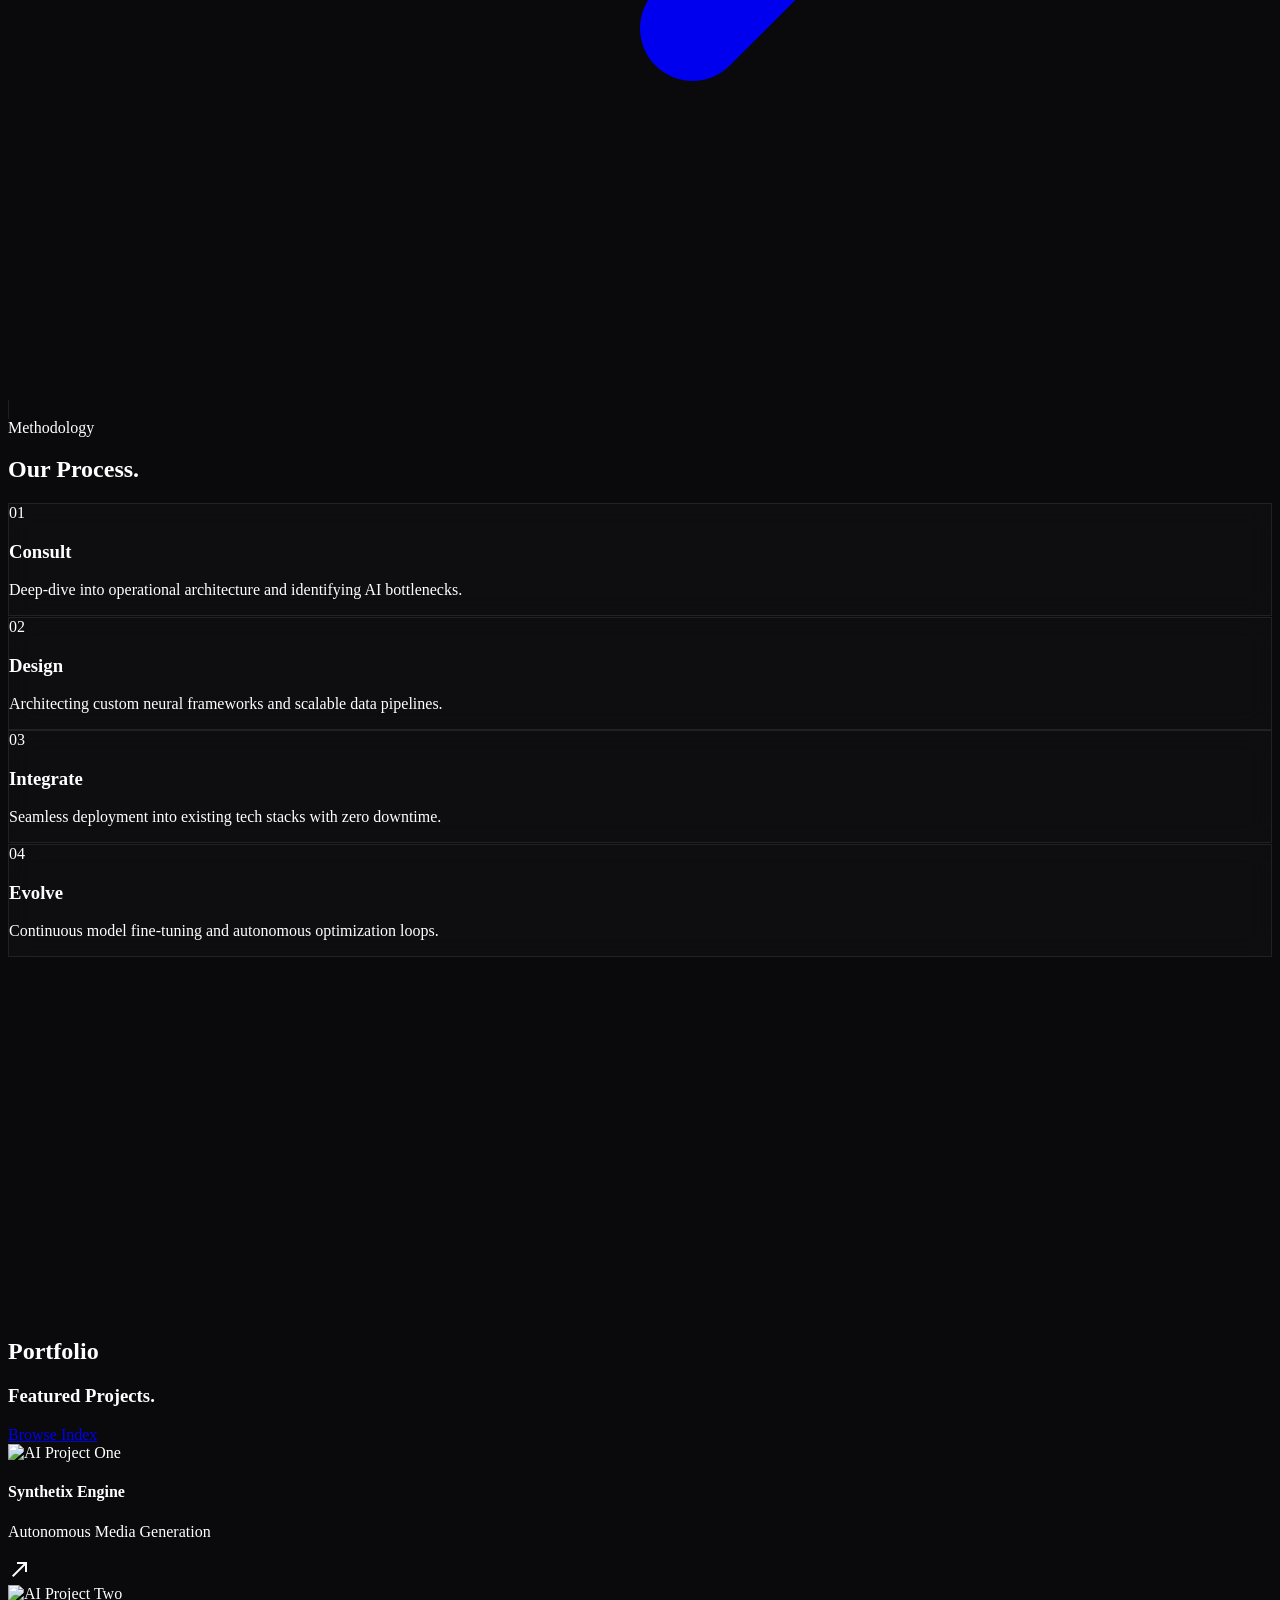
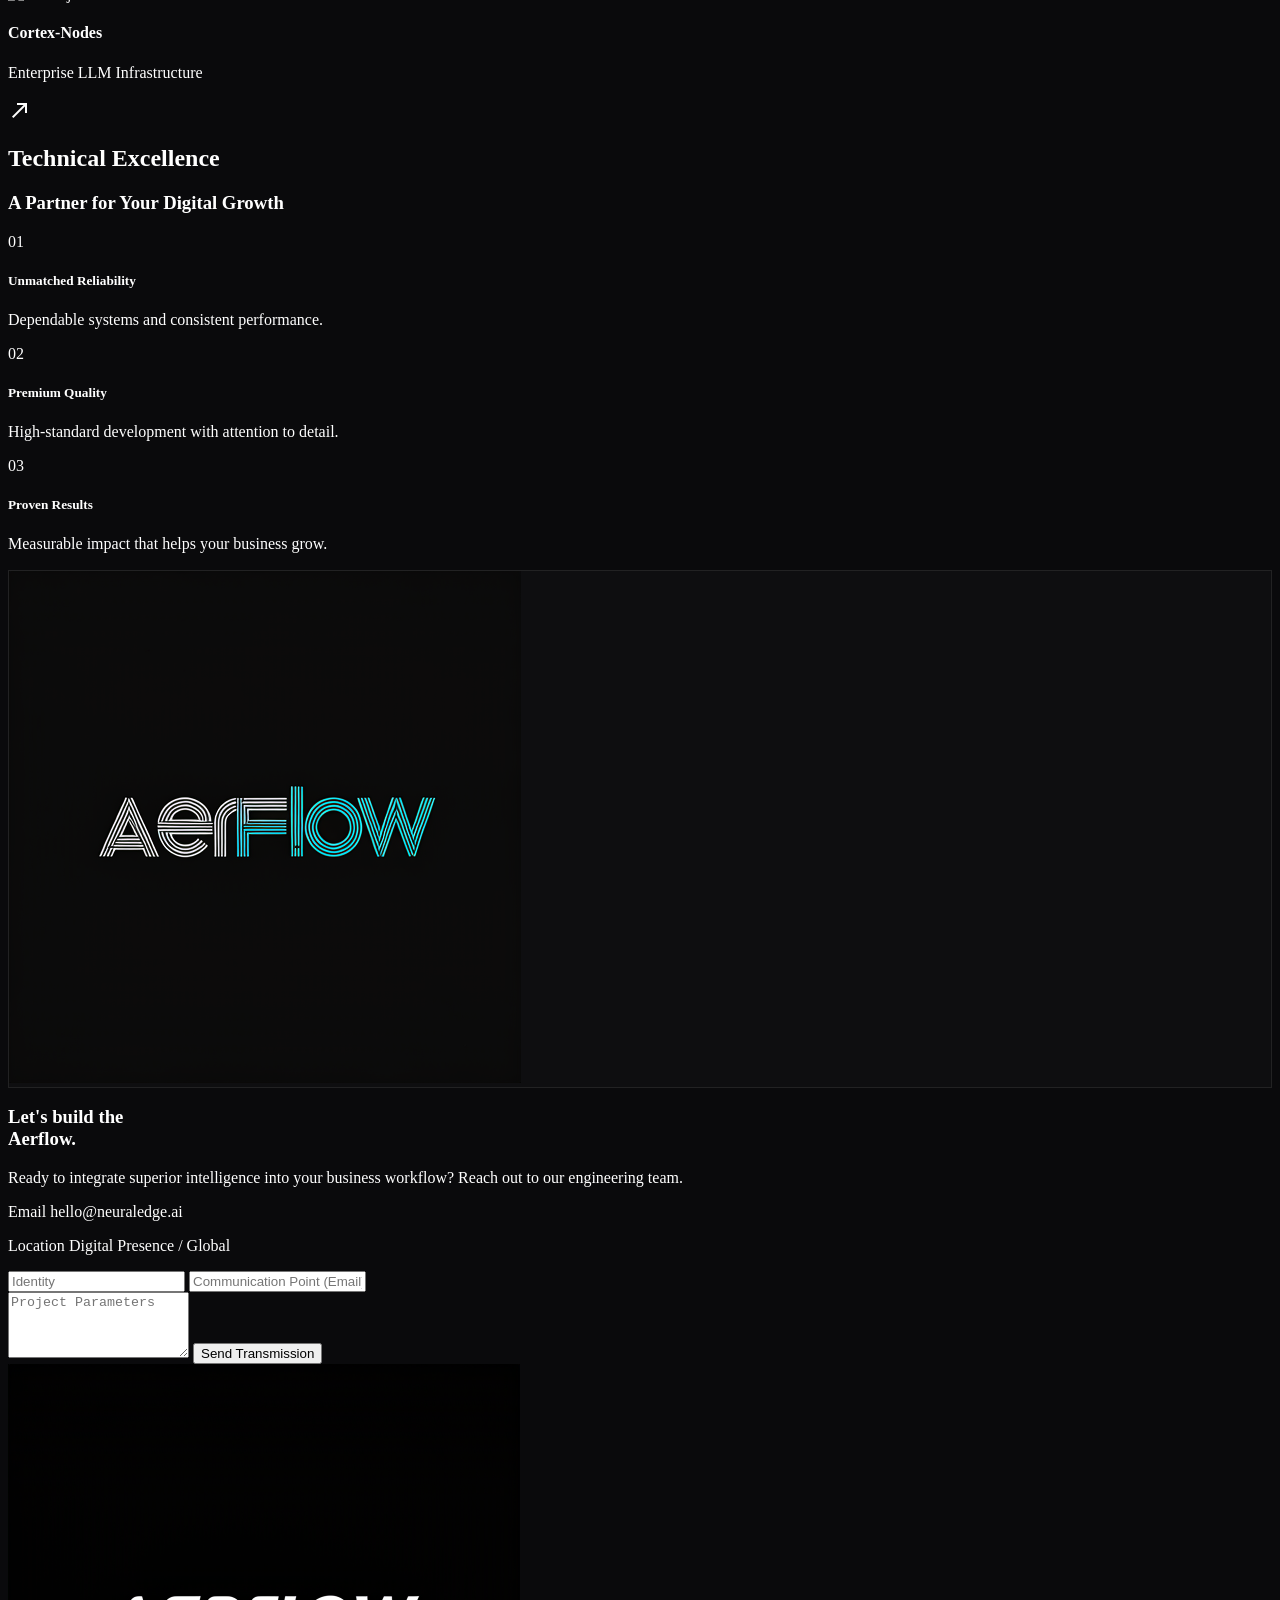
==== commit 67ffd375: "feat: implement universal multi-colored SVG glow and bump version to 1.0.8" ====
--- a/index.html
+++ b/index.html
@@ -35,7 +35,7 @@
     }
   </script>
 <!-- END: Tailwind CSS -->
-<link rel="stylesheet" href="style.css?v=1.0.7">
+<link rel="stylesheet" href="style.css?v=1.0.8">
 <!-- END: Custom Styles -->
 <link href="https://fonts.googleapis.com/css2?family=Material+Symbols+Outlined:wght@100..700,FILL@0..1&amp;display=swap" rel="stylesheet"/>
 <link rel="icon" type="image/png" href="logos/icon-logo.png?v=1.2.6"/>
@@ -429,4 +429,4 @@
   </defs>
 </svg>
 <!-- END: Premium Button Filters -->
-<script src="script.js?v=1.0.7"></script></body></html>+<script src="script.js?v=1.0.8"></script></body></html>
--- a/style.css
+++ b/style.css
@@ -425,29 +425,23 @@
               );
 }
 
-.glow-content::after {
-  content: "";
-  position: absolute;
-  inset: calc(-1 * var(--glowingeffect-border-width));
+.glow-container {
+  position: absolute;
+  inset: 0;
+  pointer-events: none;
+  z-index: 10;
   border-radius: inherit;
-  border: var(--glowingeffect-border-width) solid transparent;
-  background: var(--gradient) fixed;
-  
-  /* Robust border-wedging:
-     We use XOR to show only the intersection of the conic wedge and the border area.
-     By using a content-box mask and a conic highlight, the center (content-box) 
-     cancels out the highlight, leaving it only on the edges.
-  */
-  mask: linear-gradient(#000, #000) content-box, 
-        conic-gradient(from calc((var(--start) - var(--spread)) * 1deg), #00000000 0deg, #fff, #00000000 calc(var(--spread) * 2deg));
-  mask-composite: exclude;
-  -webkit-mask: linear-gradient(#000, #000) content-box, 
-                conic-gradient(from calc((var(--start) - var(--spread)) * 1deg), #00000000 0deg, #fff, #00000000 calc(var(--spread) * 2deg));
-  -webkit-mask-composite: xor;
-  
-  padding: var(--glowingeffect-border-width);
-  opacity: var(--active);
-  transition: opacity 0.3s ease;
+  overflow: visible;
+}
+
+/* We are moving to SVG strokes for the glow to ensure 100% reliability 
+   across all browsers and multi-color support without masking issues. */
+.glow-svg {
+  position: absolute;
+  inset: -1px; /* Slight bleed to cover the border exactly */
+  width: calc(100% + 2px);
+  height: calc(100% + 2px);
+  overflow: visible;
 }
 
 /* Ensure content is always above the glow effects */
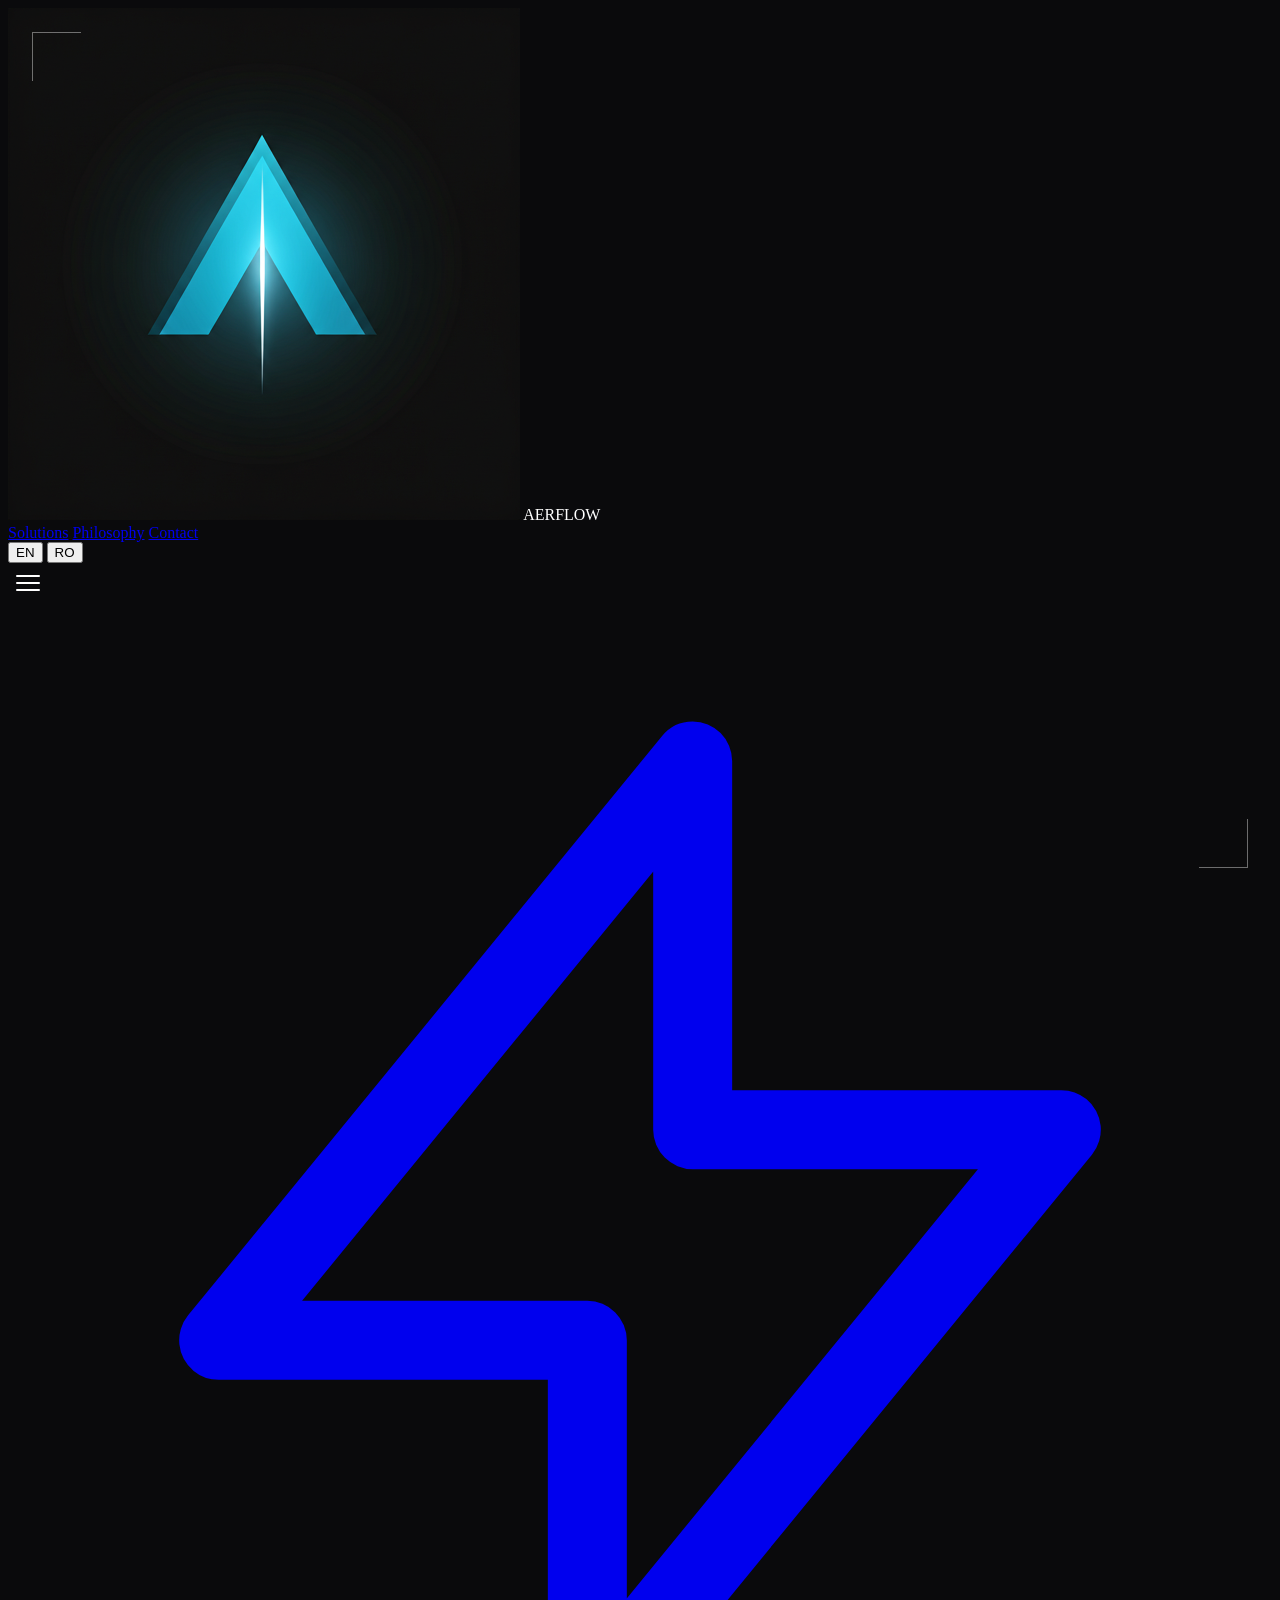
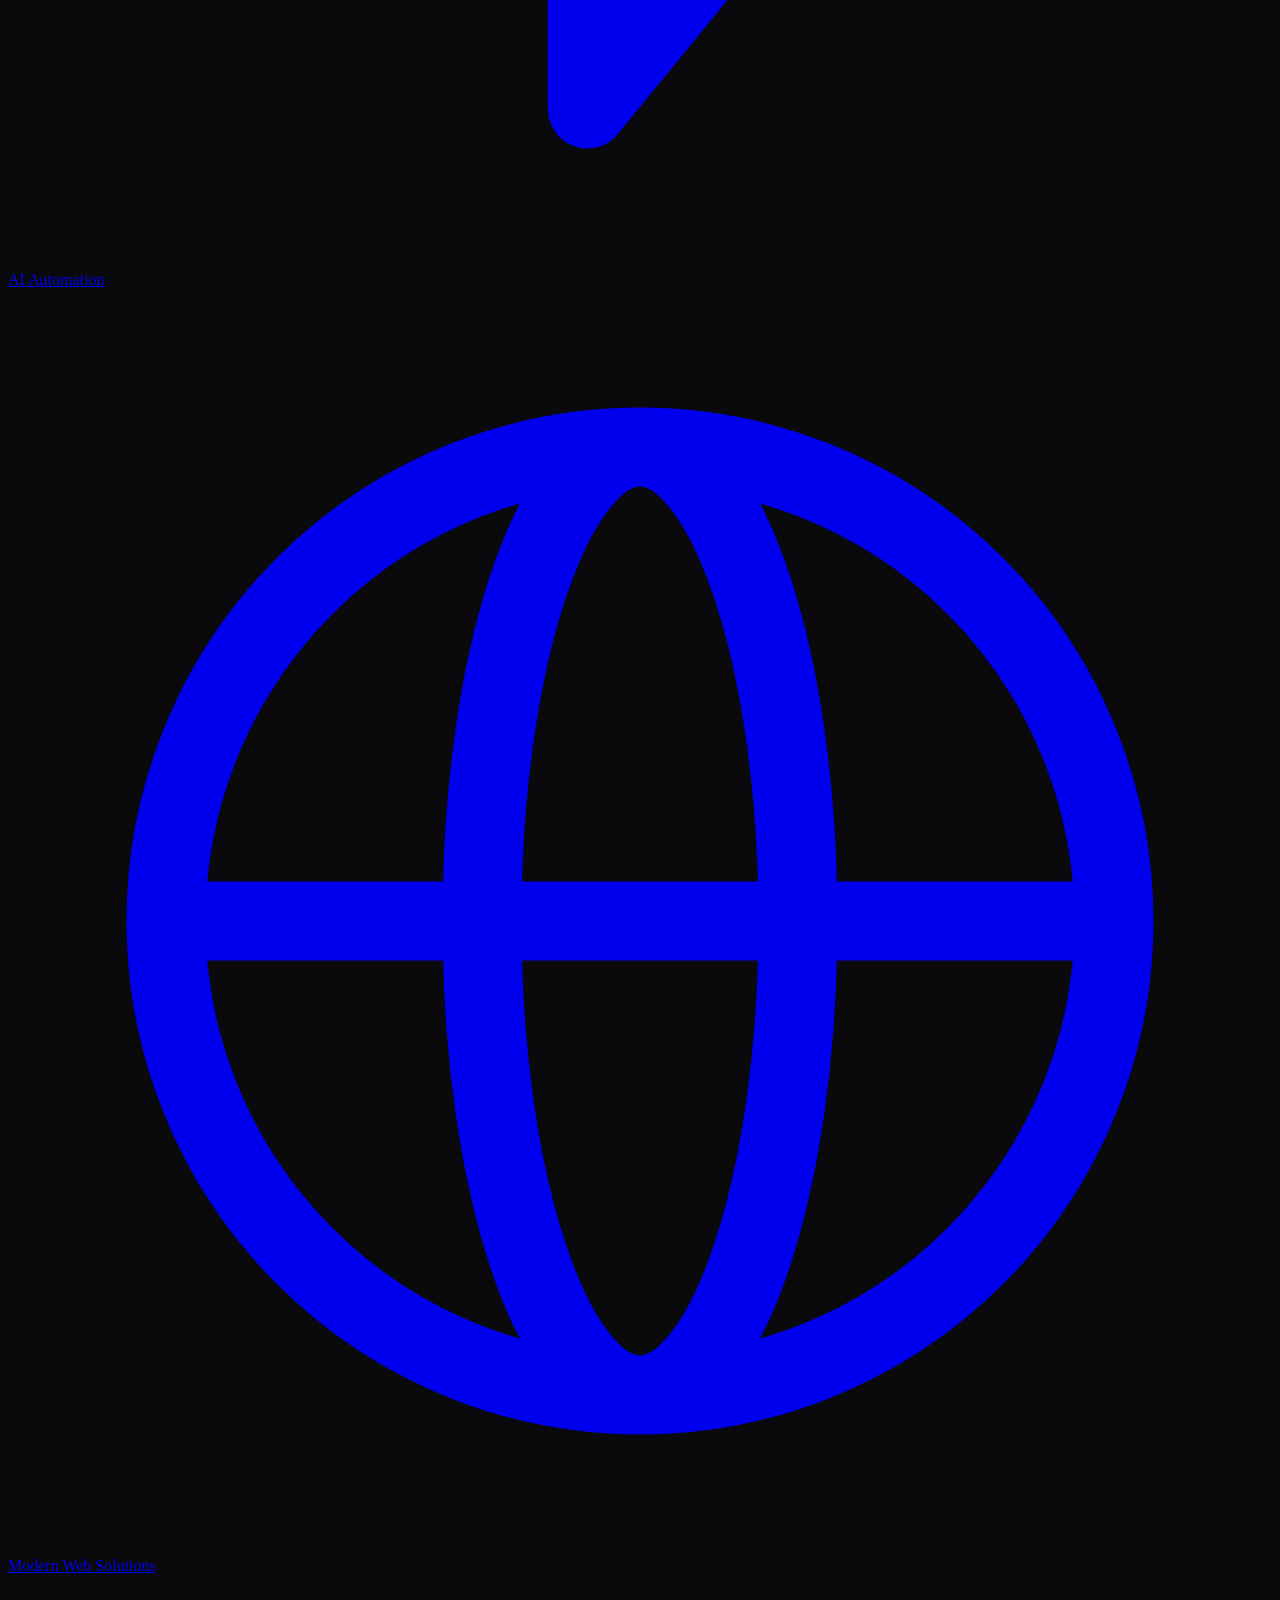
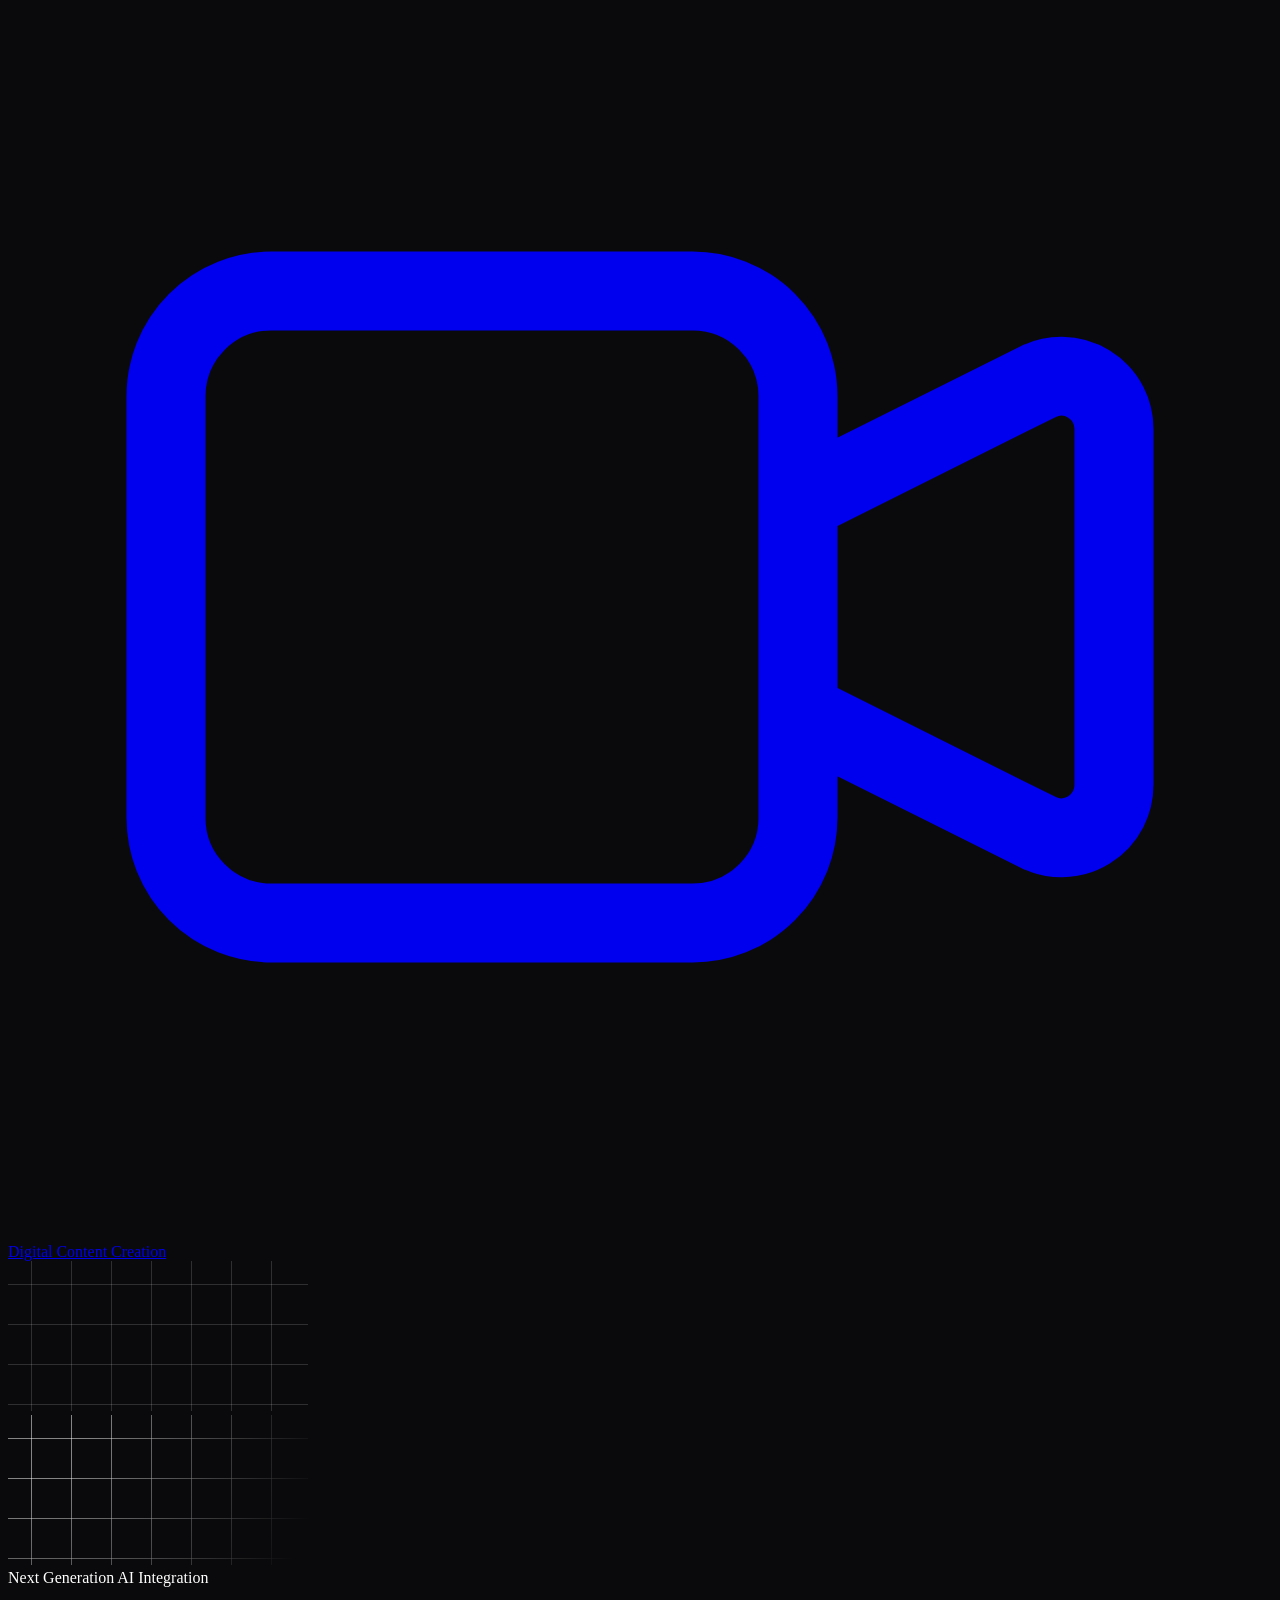
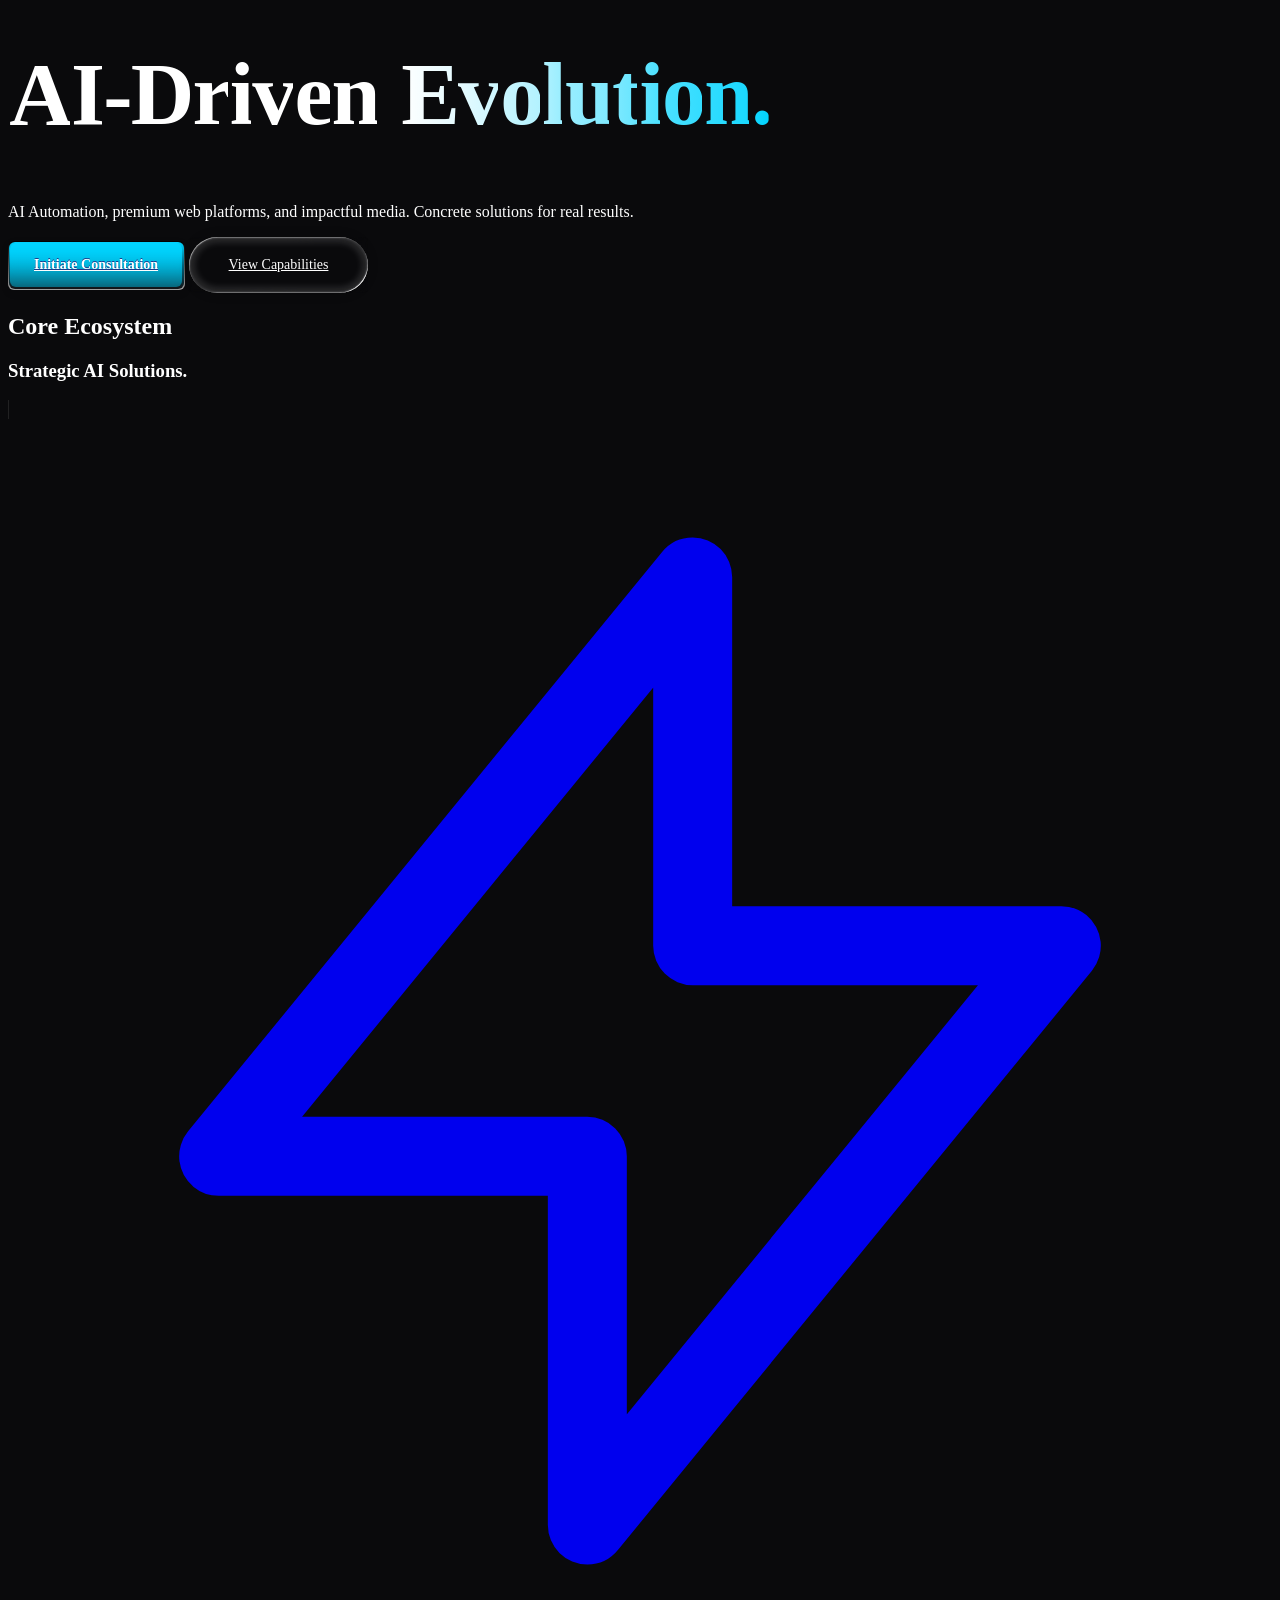
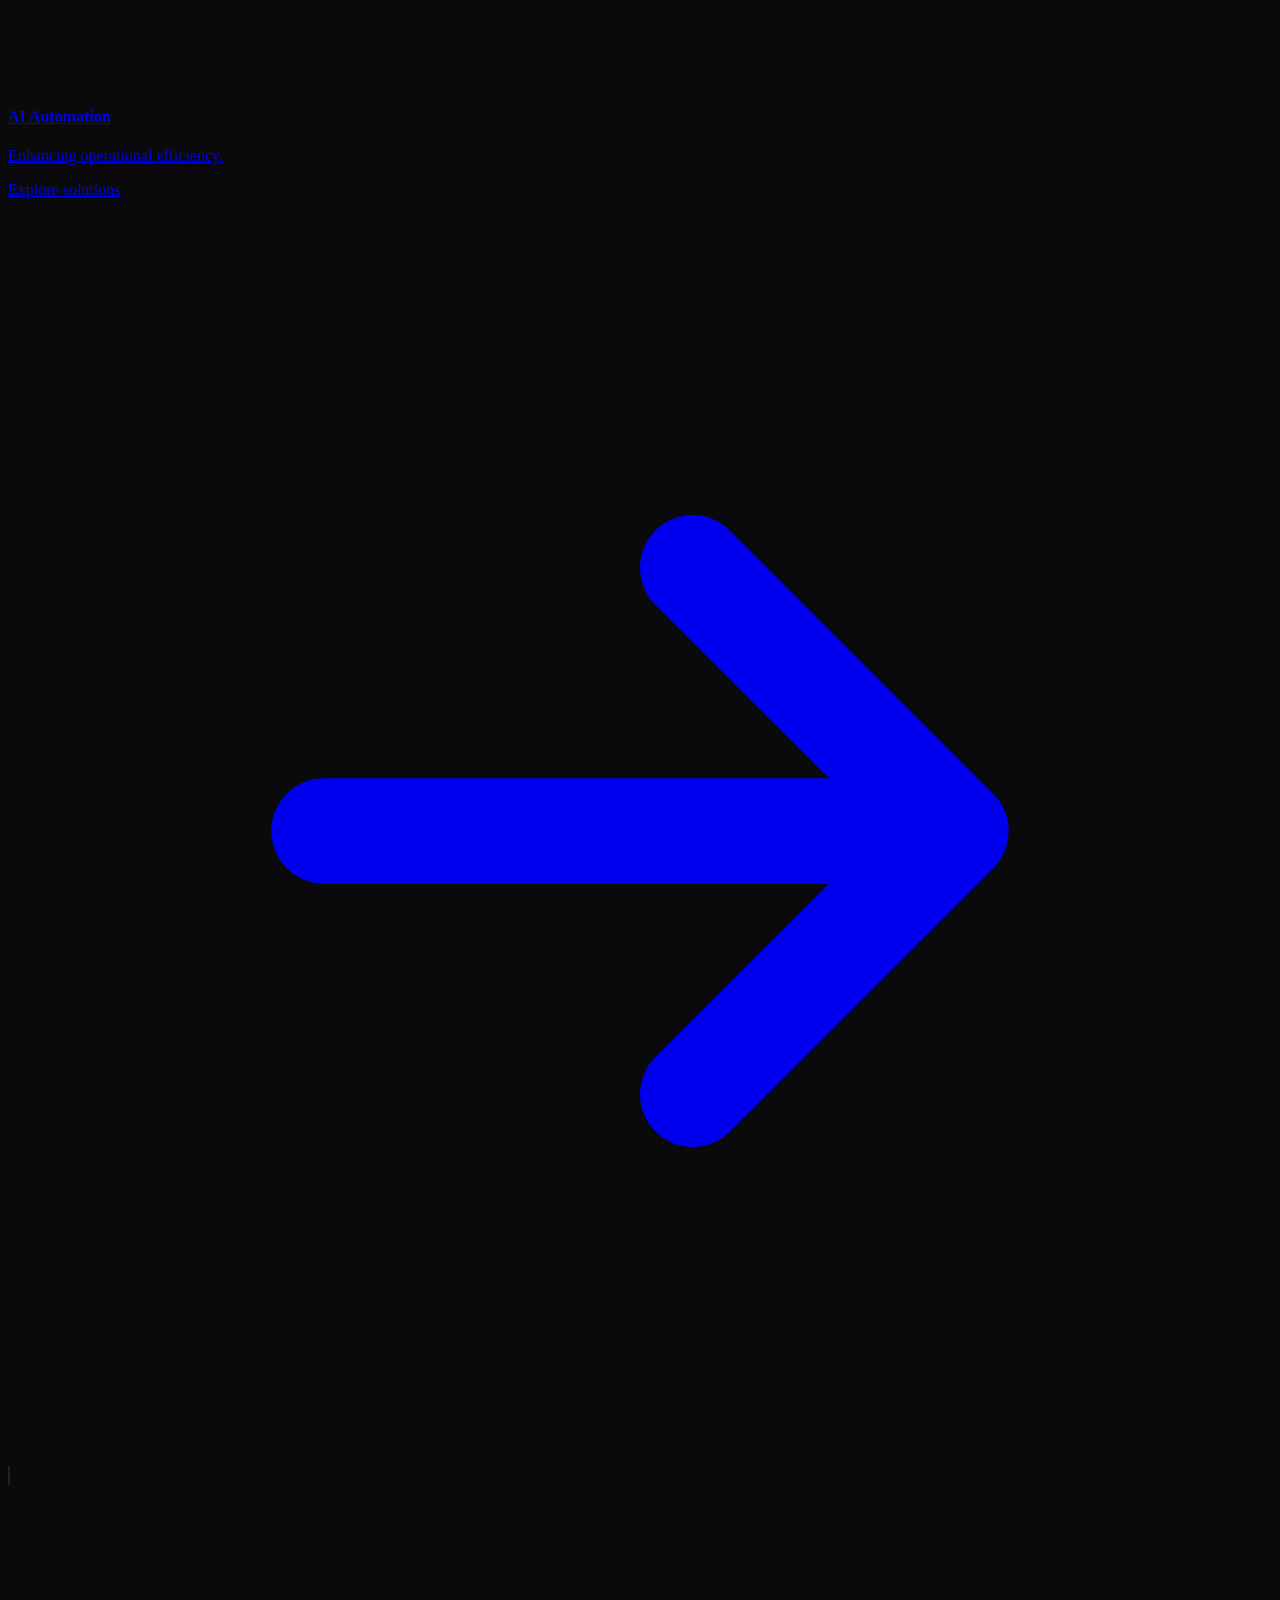
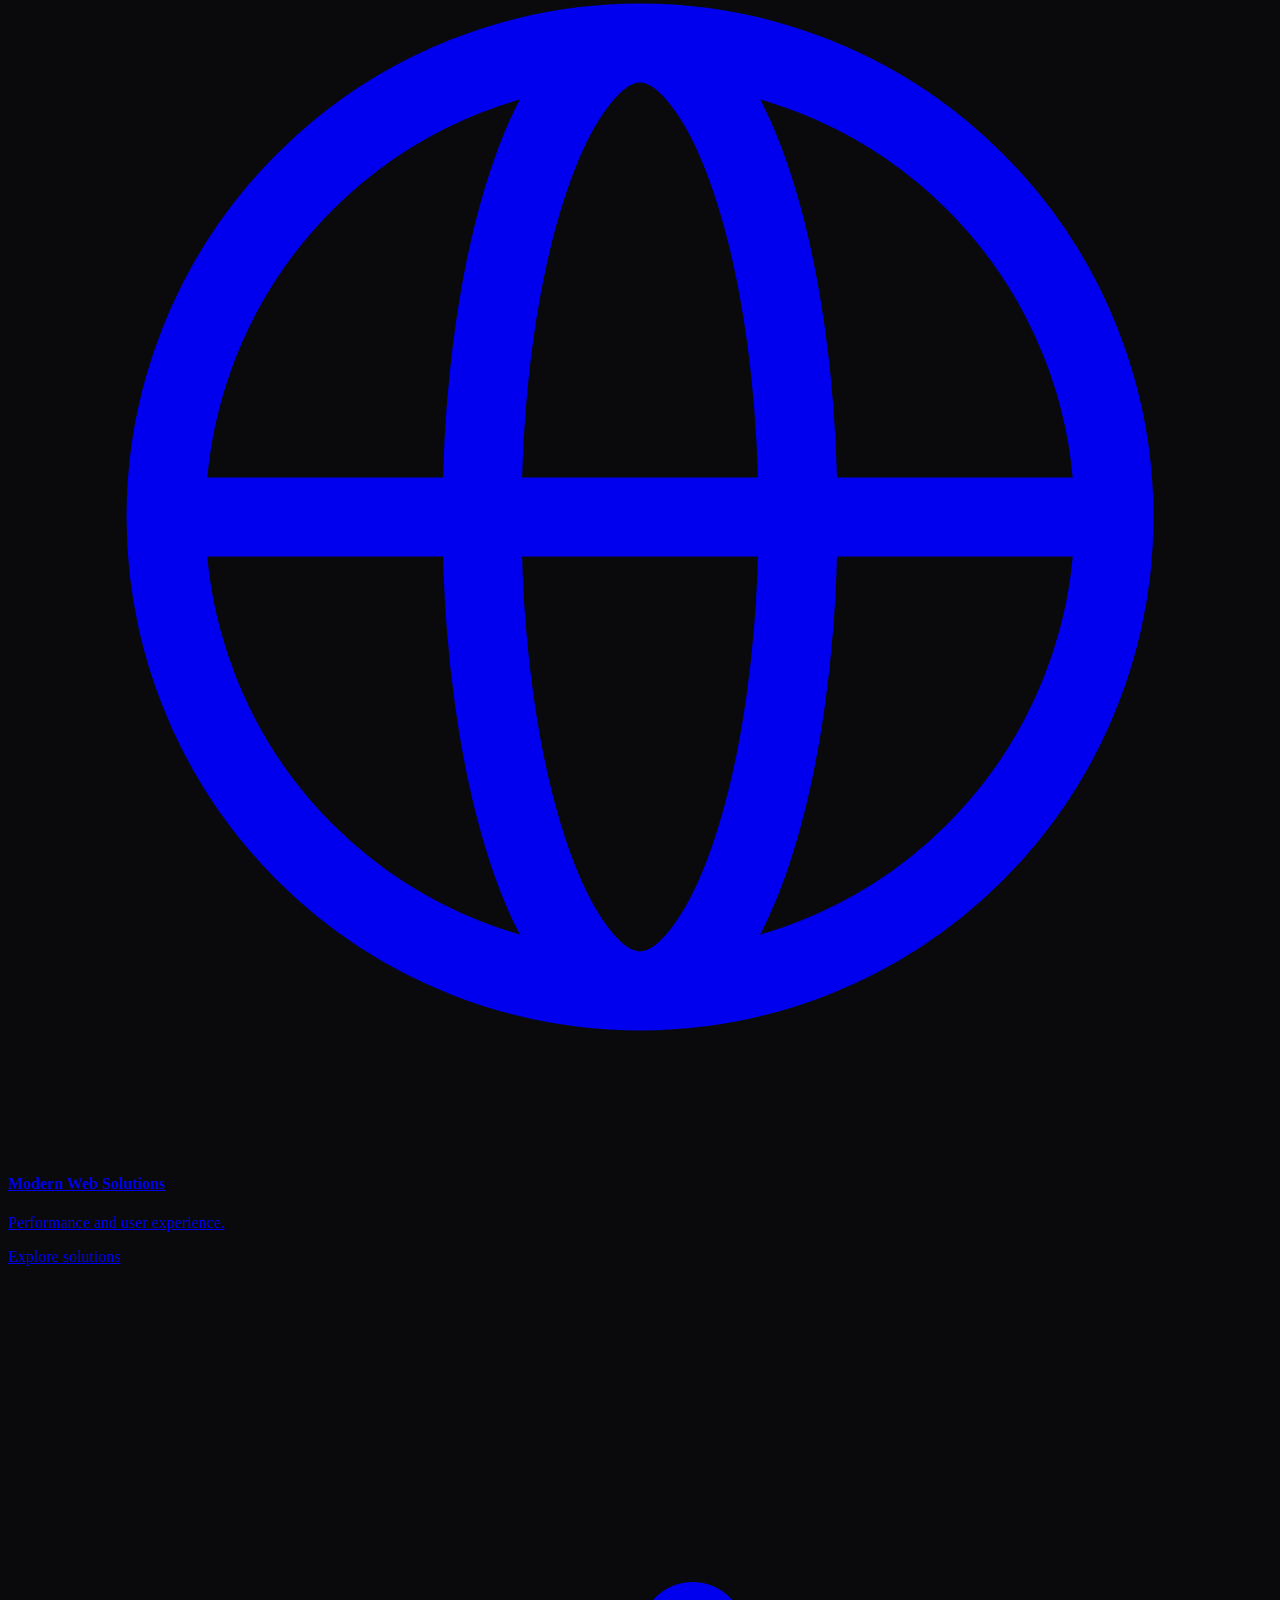
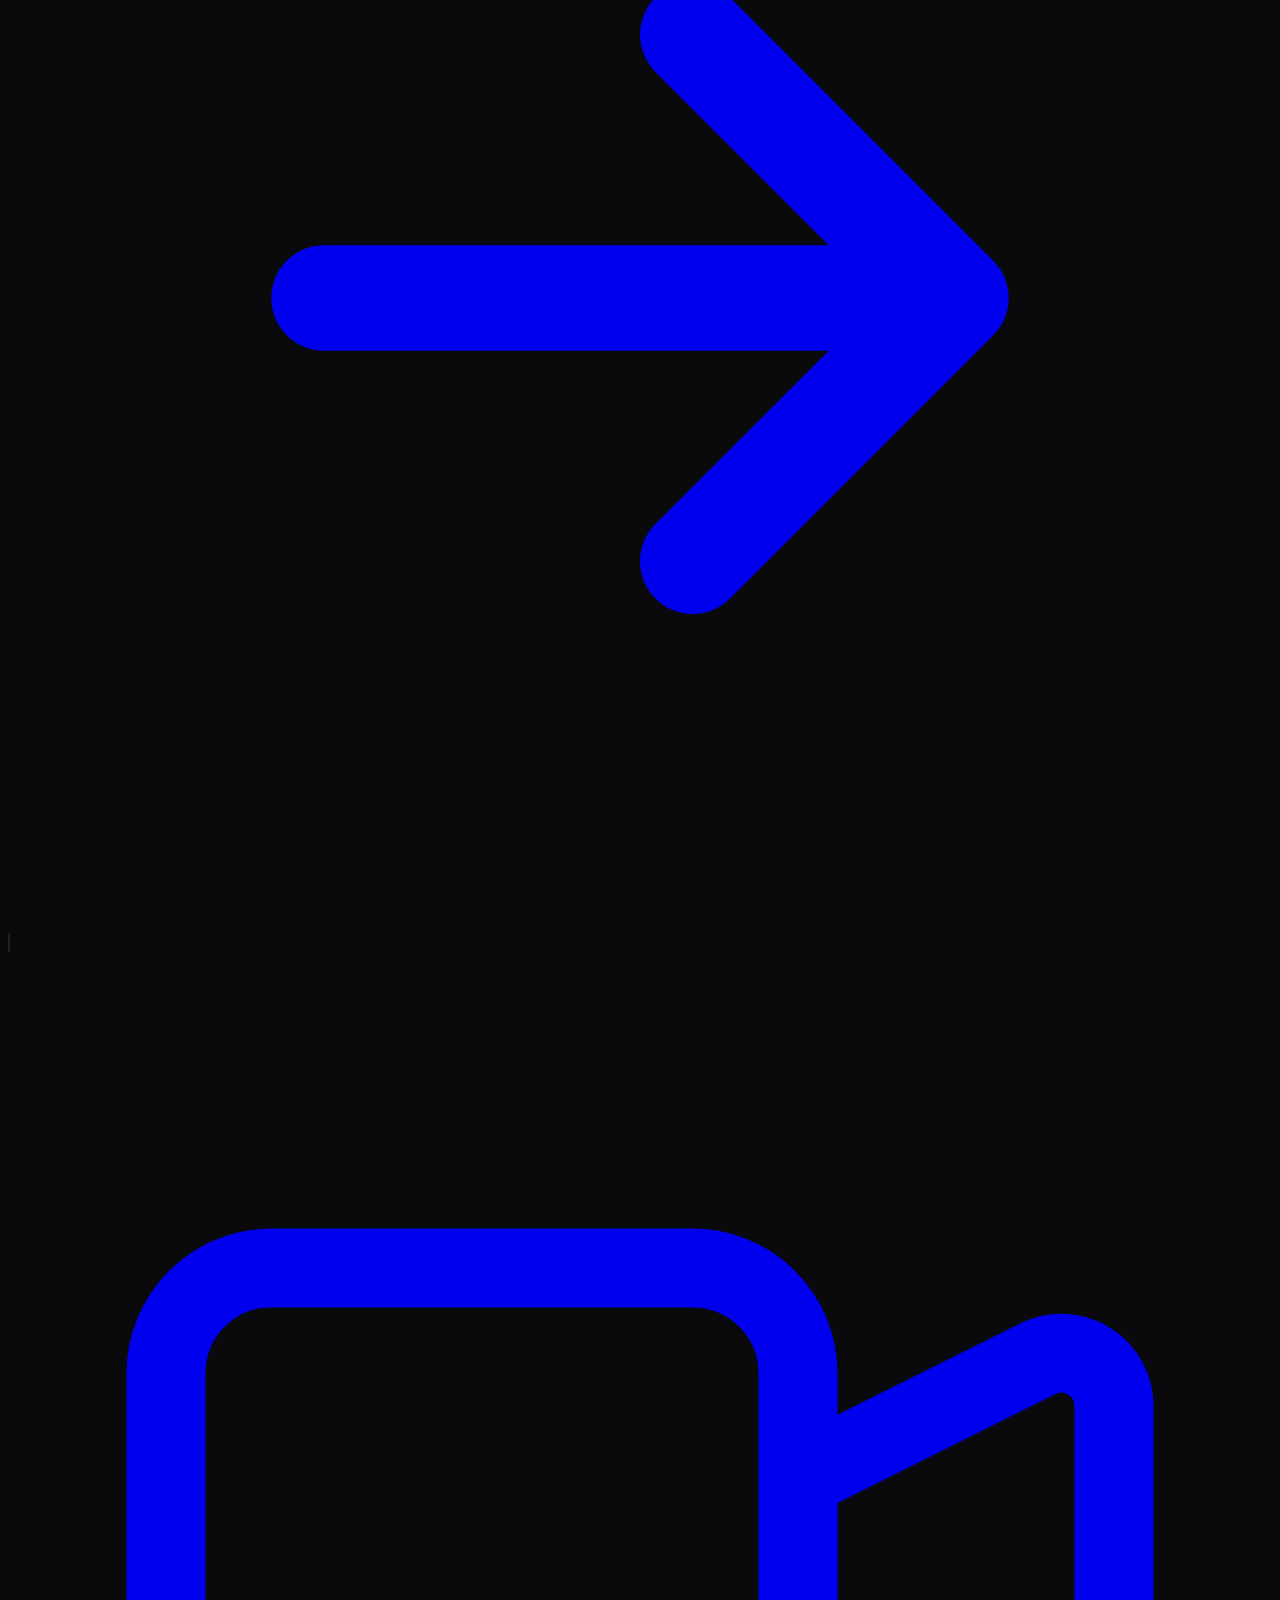
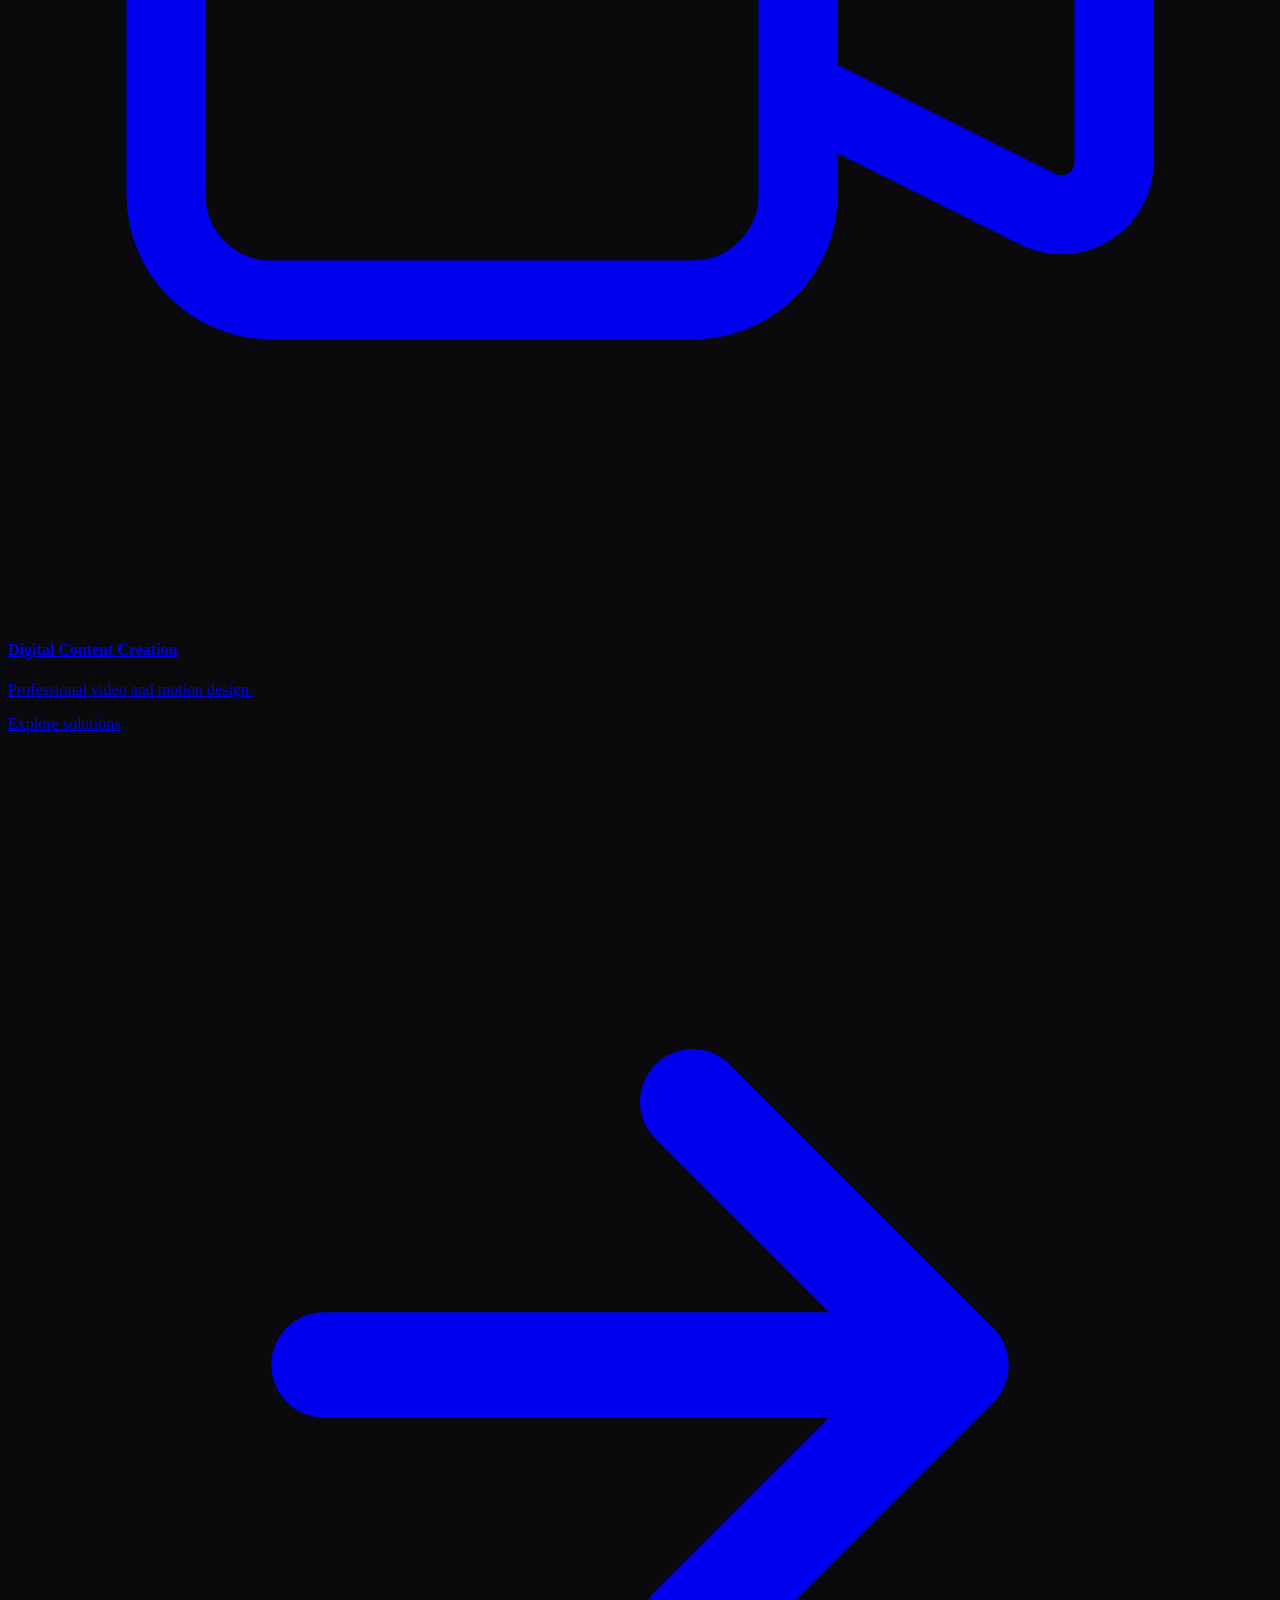
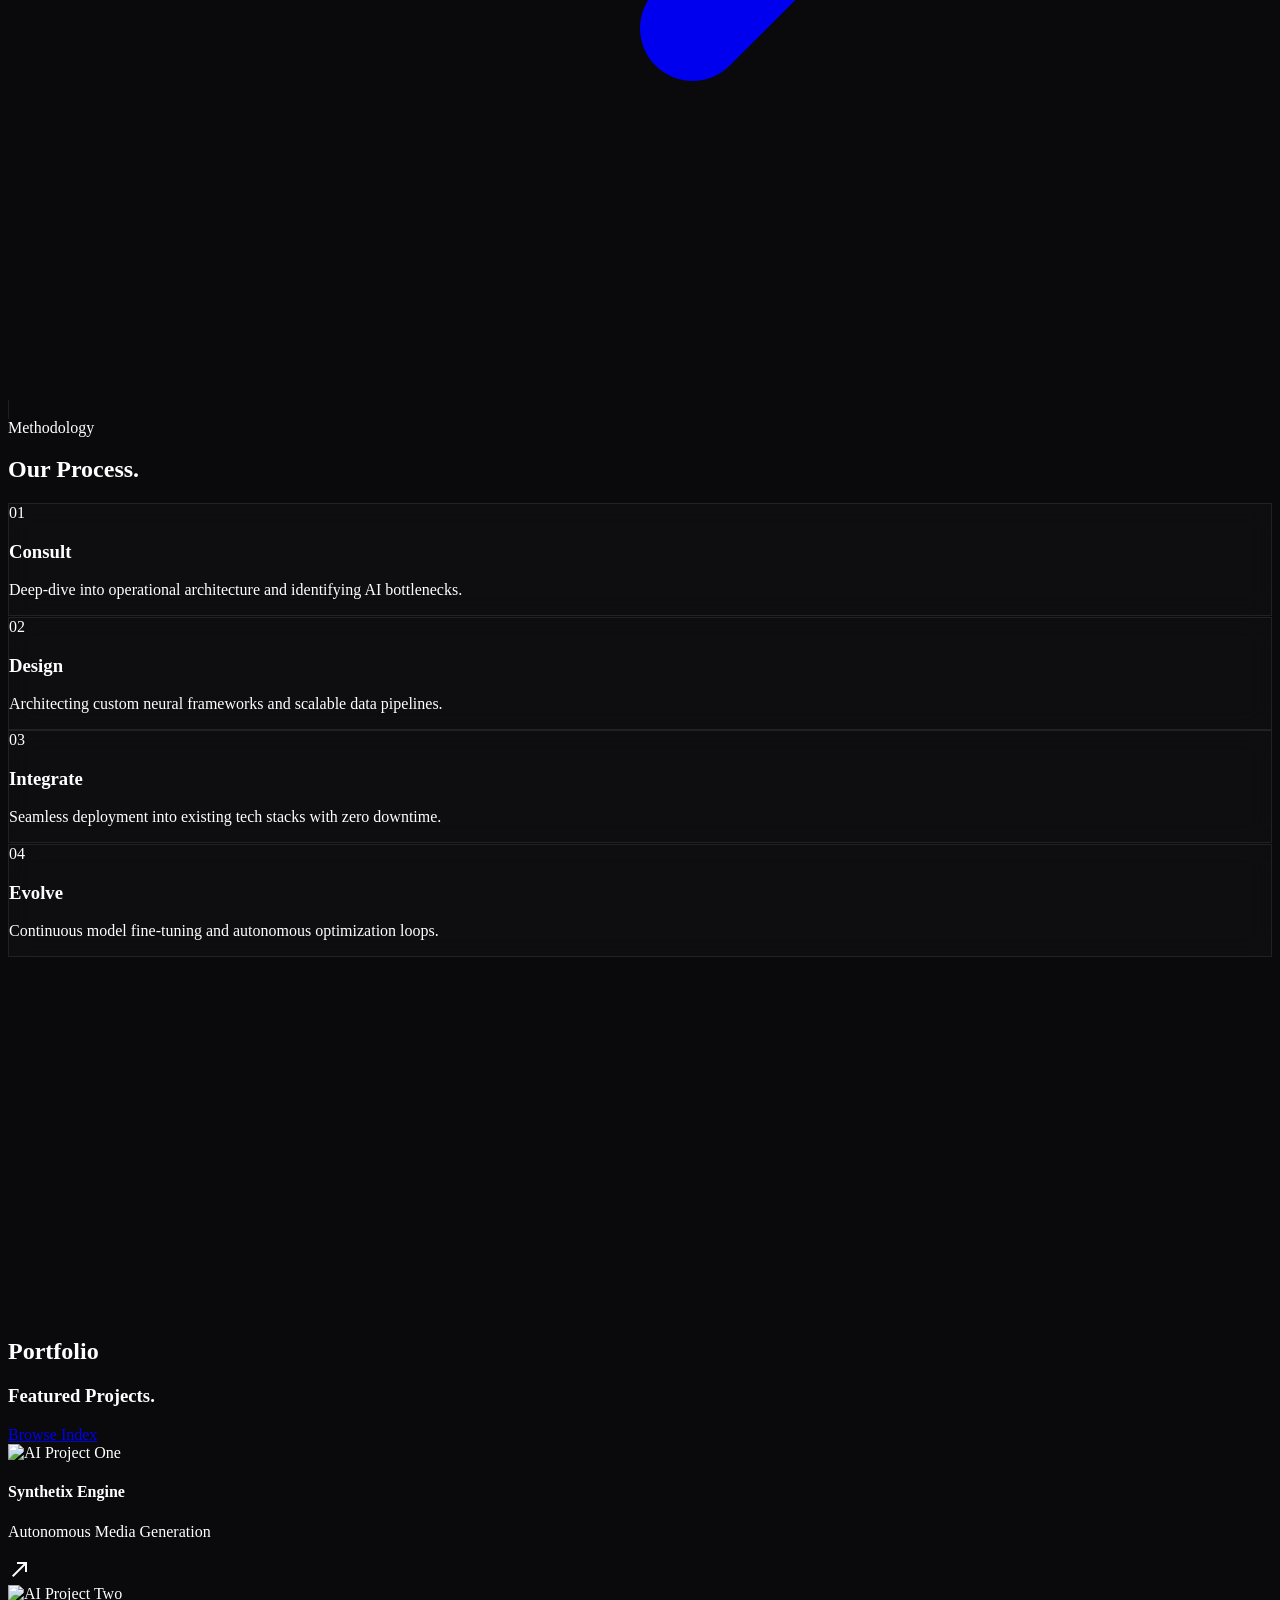
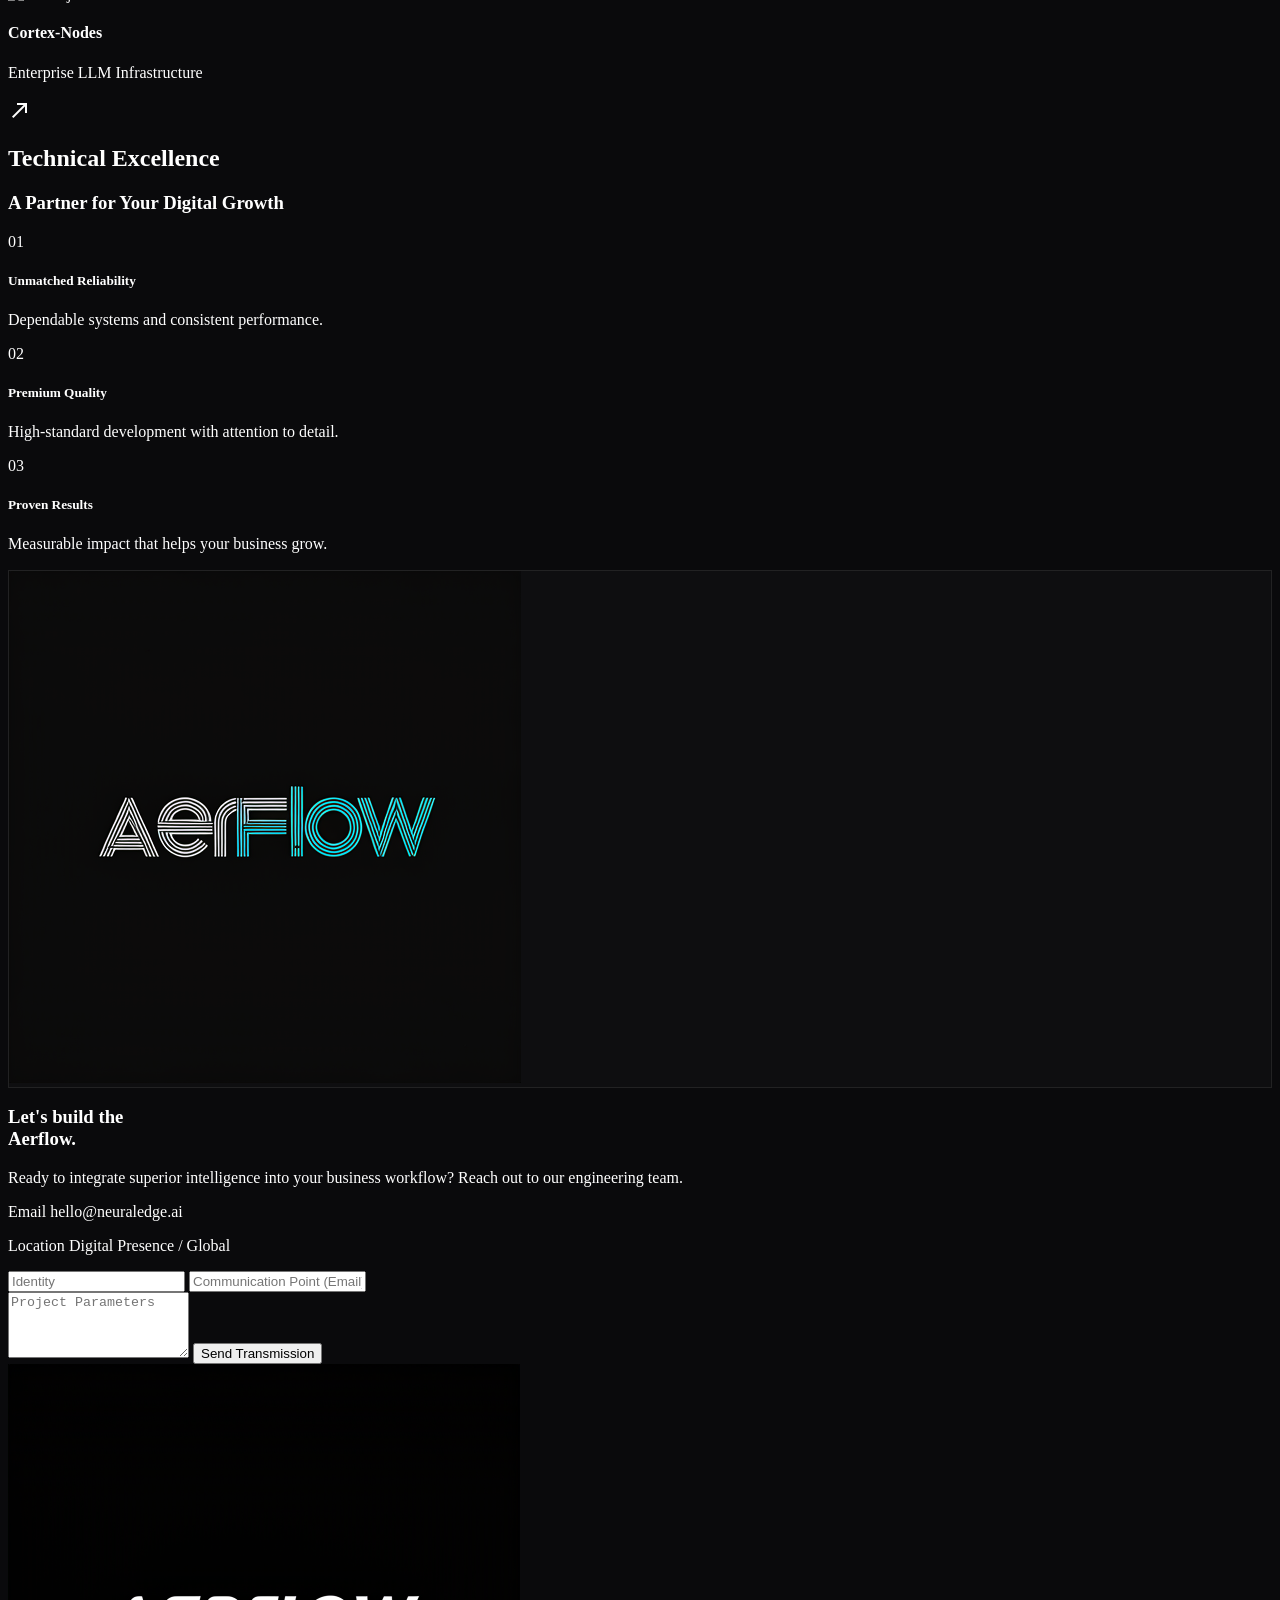
==== commit df55aee1: "fix: restore desktop liquid responsiveness and bump version to 1.0.9" ====
--- a/index.html
+++ b/index.html
@@ -35,7 +35,7 @@
     }
   </script>
 <!-- END: Tailwind CSS -->
-<link rel="stylesheet" href="style.css?v=1.0.8">
+<link rel="stylesheet" href="style.css?v=1.0.9">
 <!-- END: Custom Styles -->
 <link href="https://fonts.googleapis.com/css2?family=Material+Symbols+Outlined:wght@100..700,FILL@0..1&amp;display=swap" rel="stylesheet"/>
 <link rel="icon" type="image/png" href="logos/icon-logo.png?v=1.2.6"/>
@@ -429,4 +429,4 @@
   </defs>
 </svg>
 <!-- END: Premium Button Filters -->
-<script src="script.js?v=1.0.8"></script></body></html>+<script src="script.js?v=1.0.9"></script></body></html>
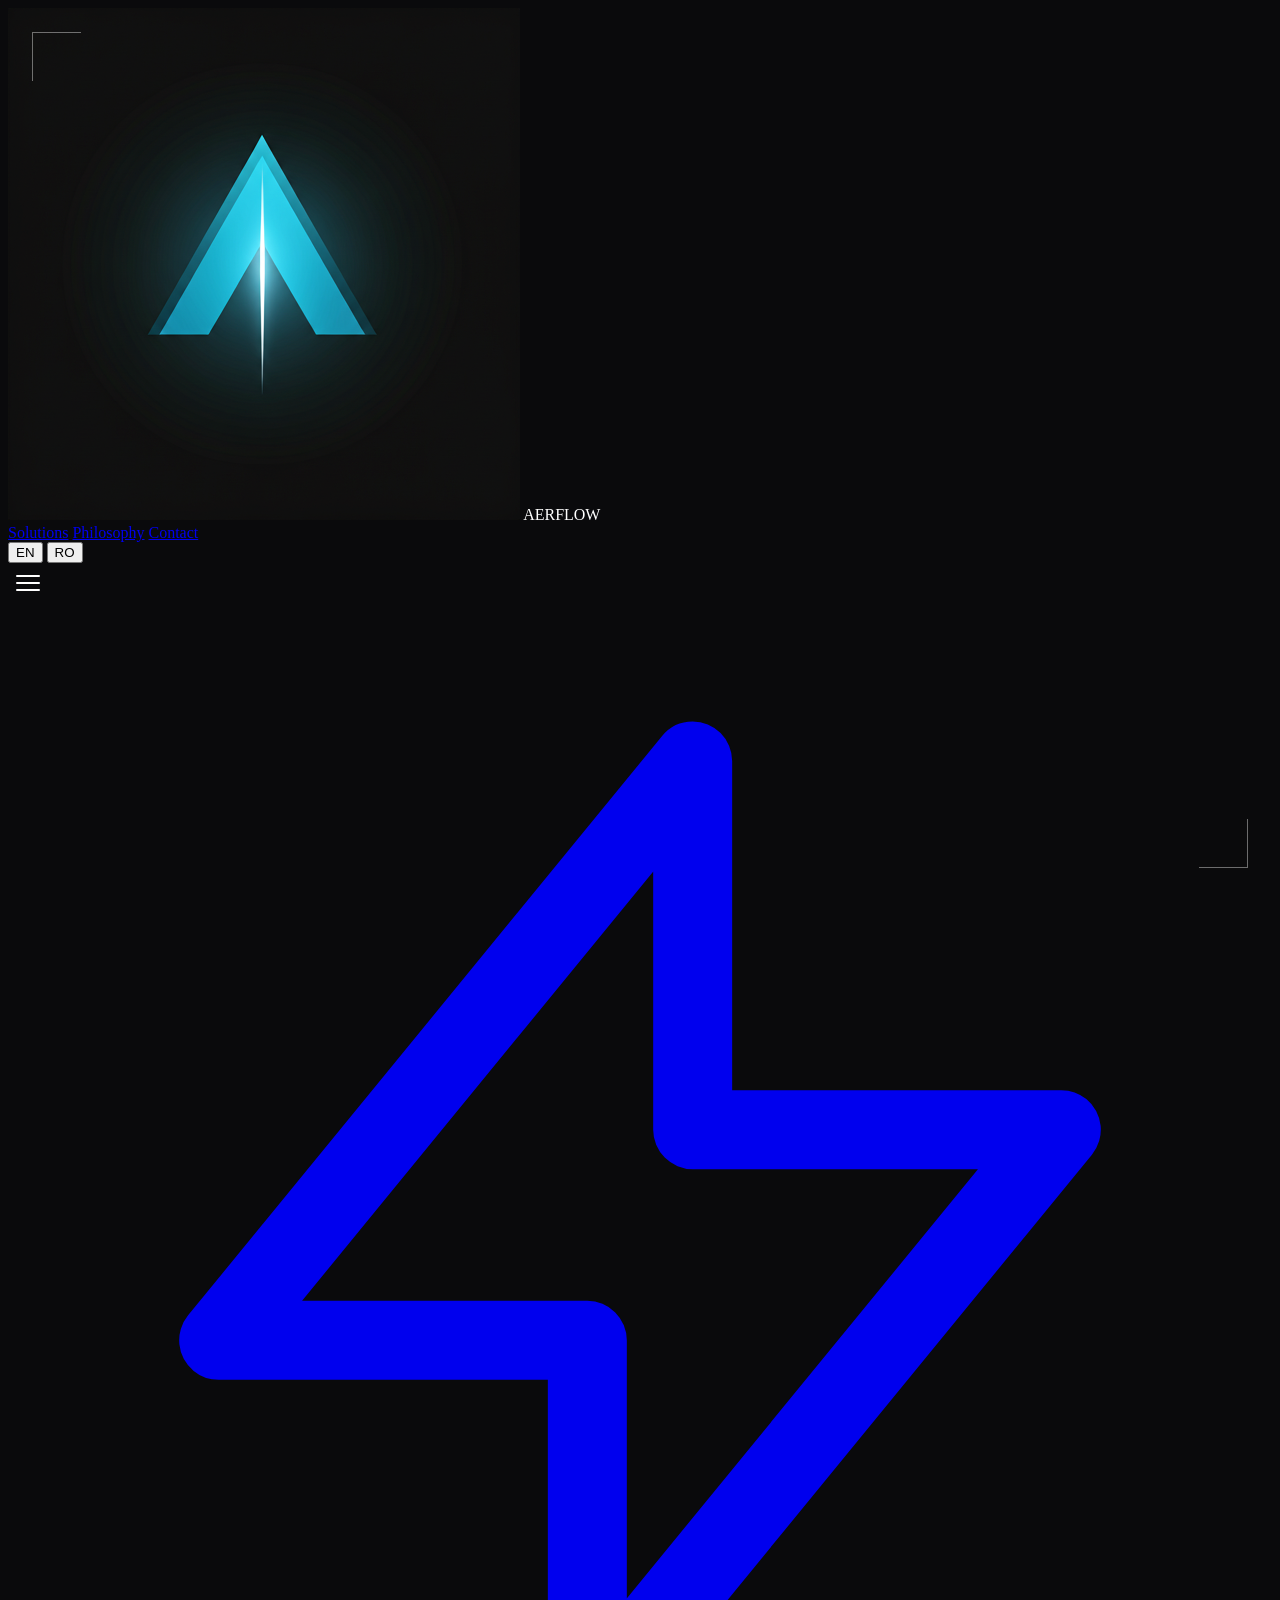
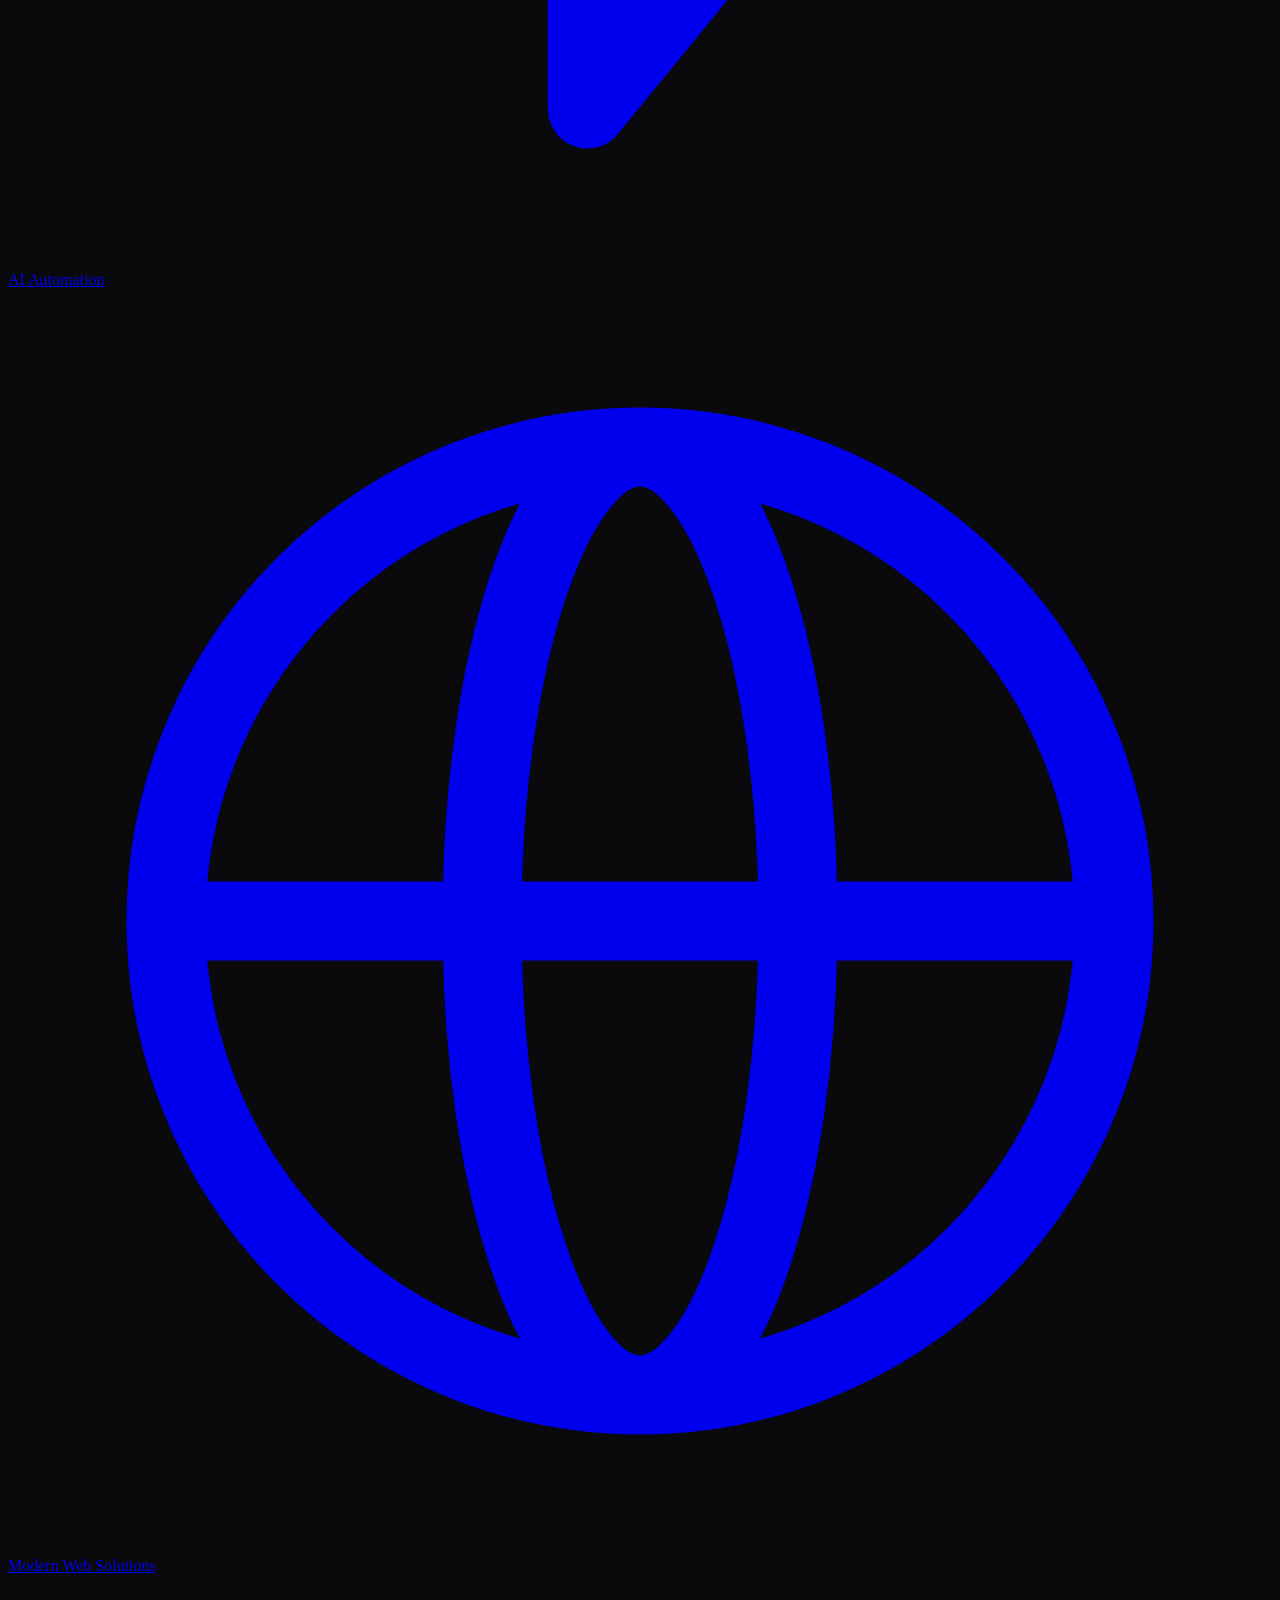
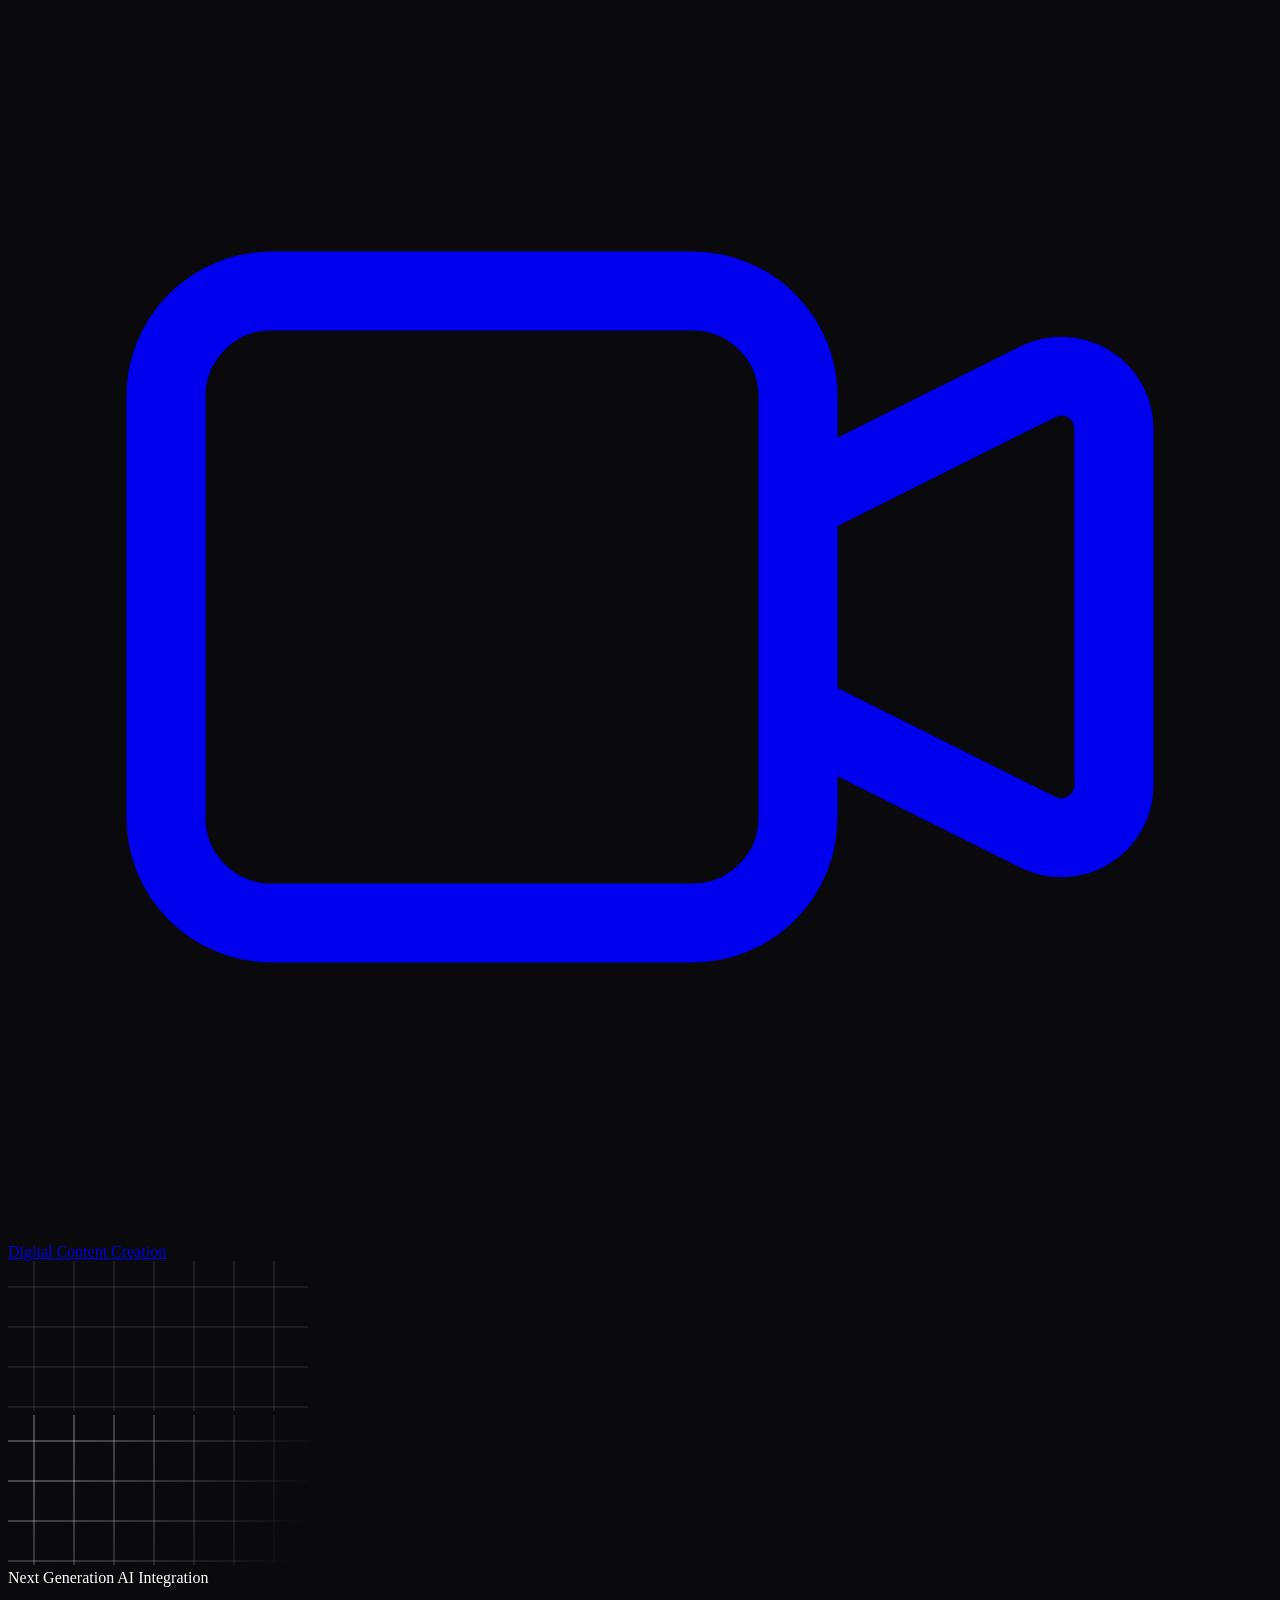
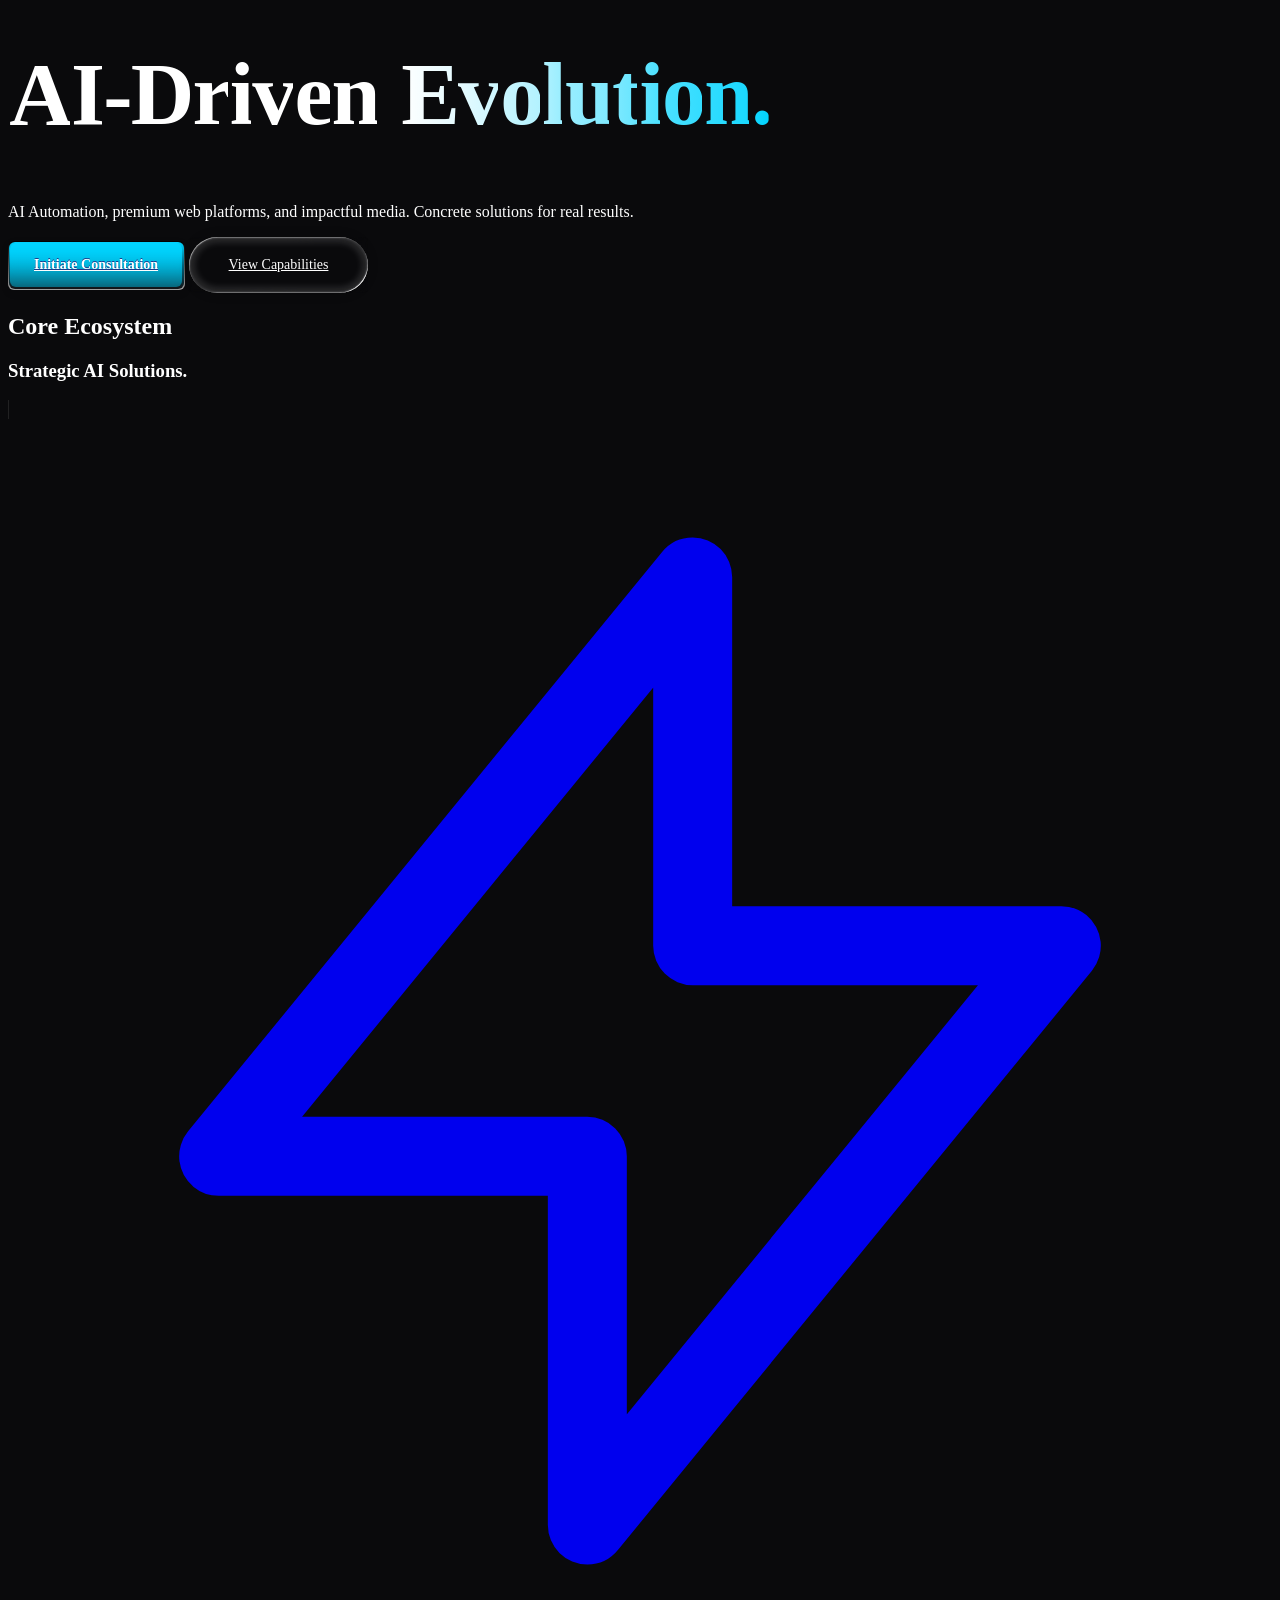
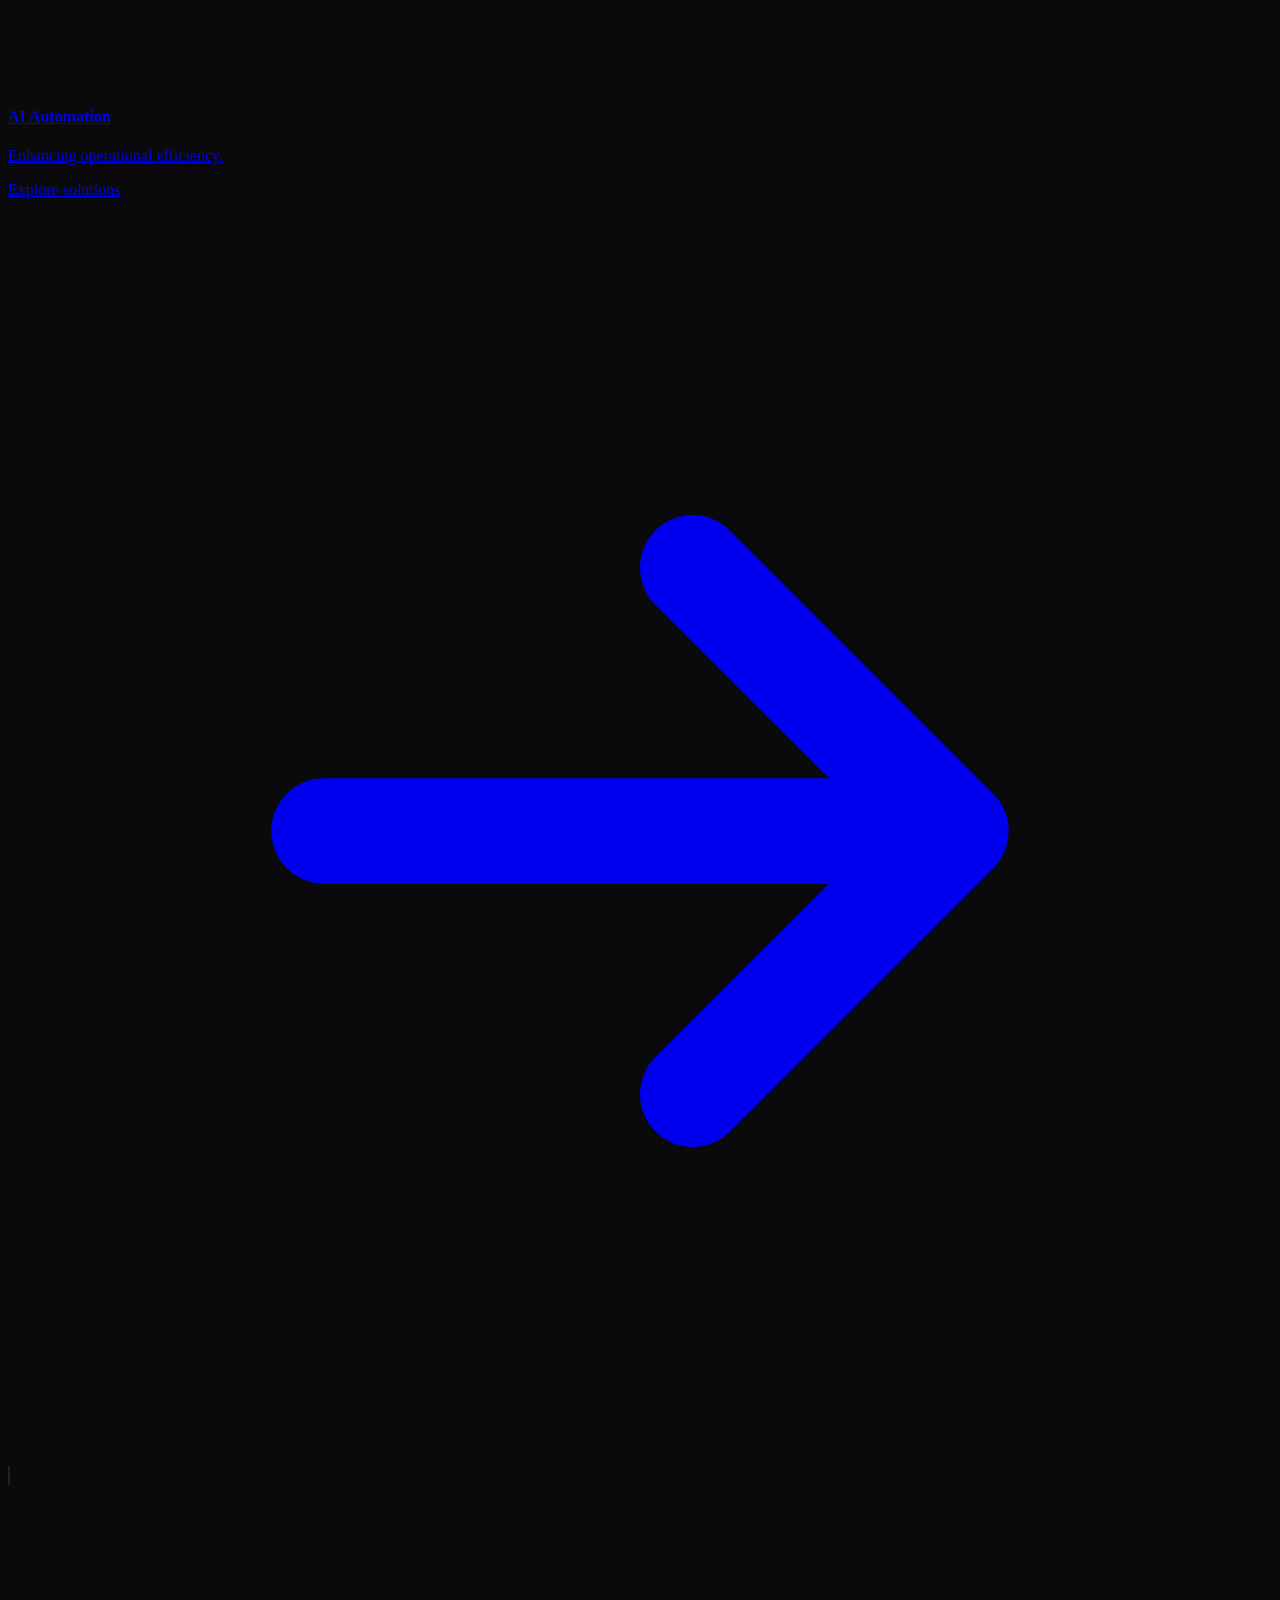
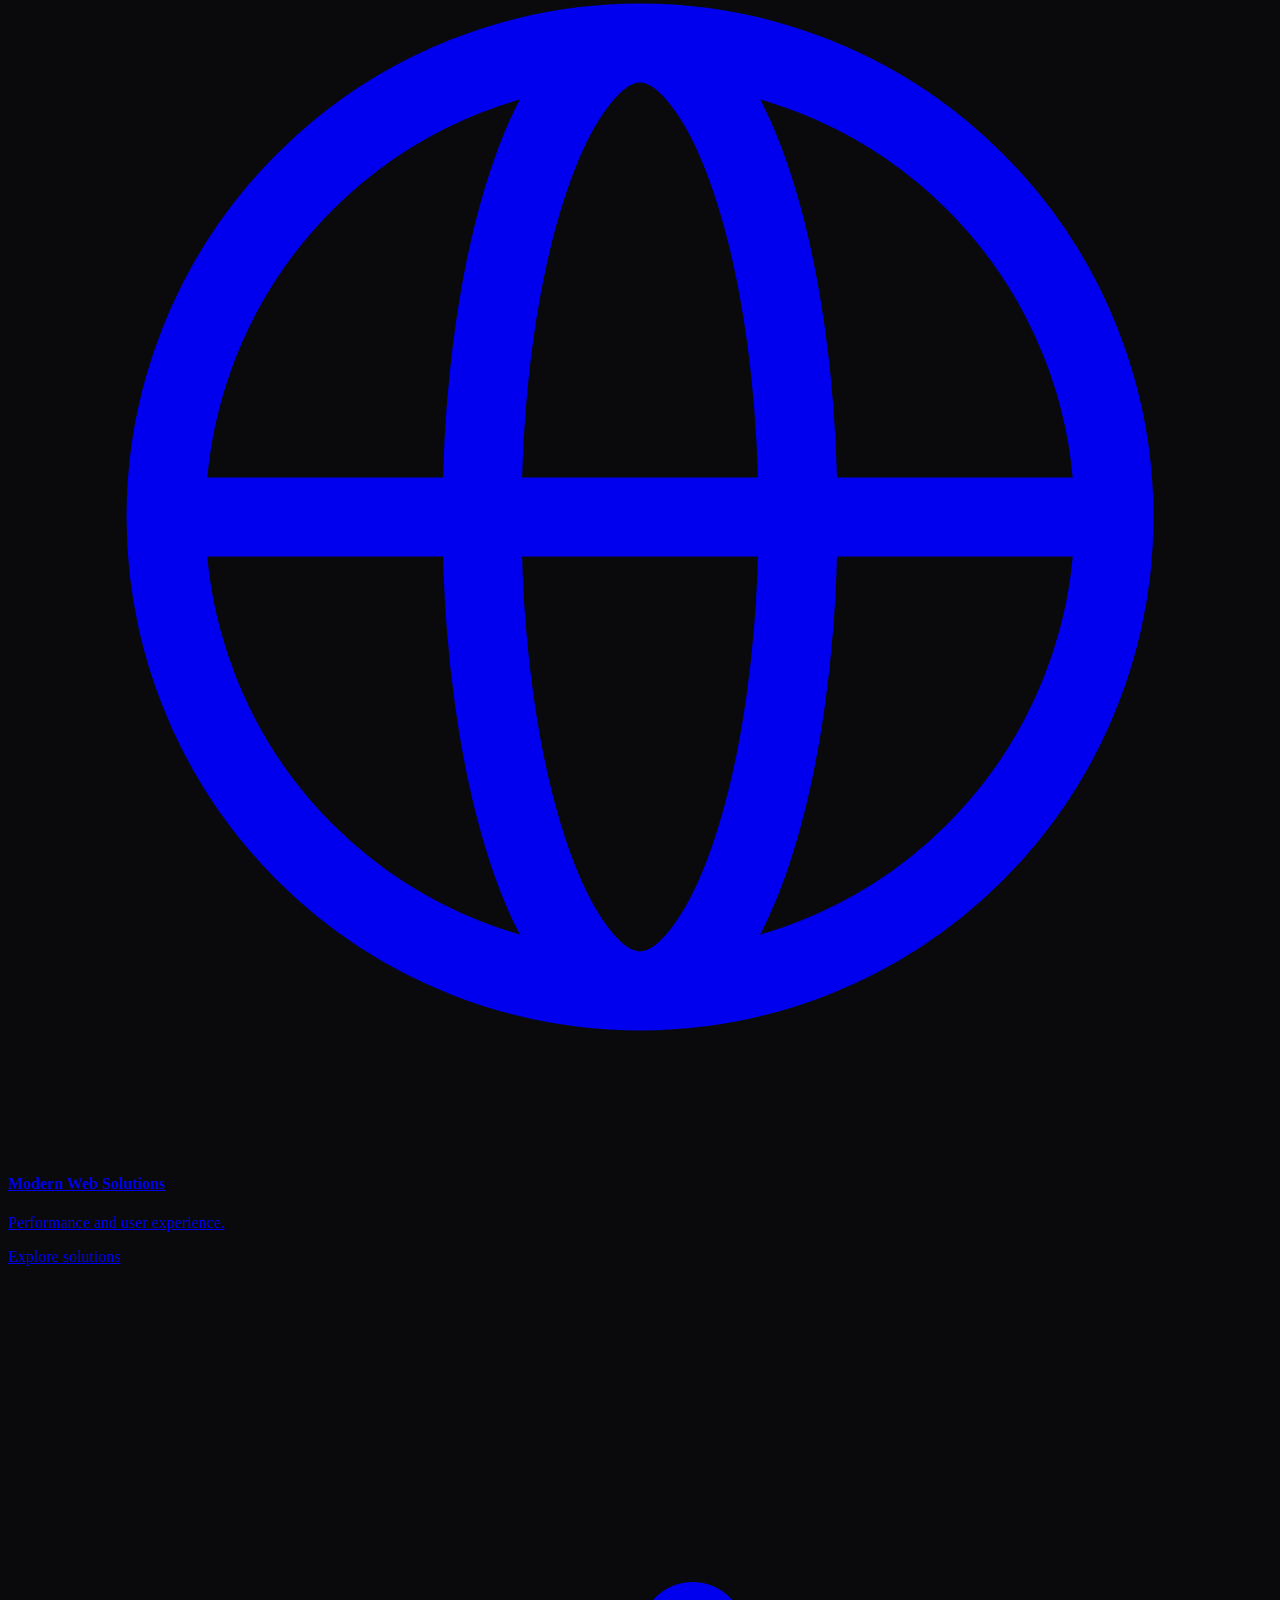
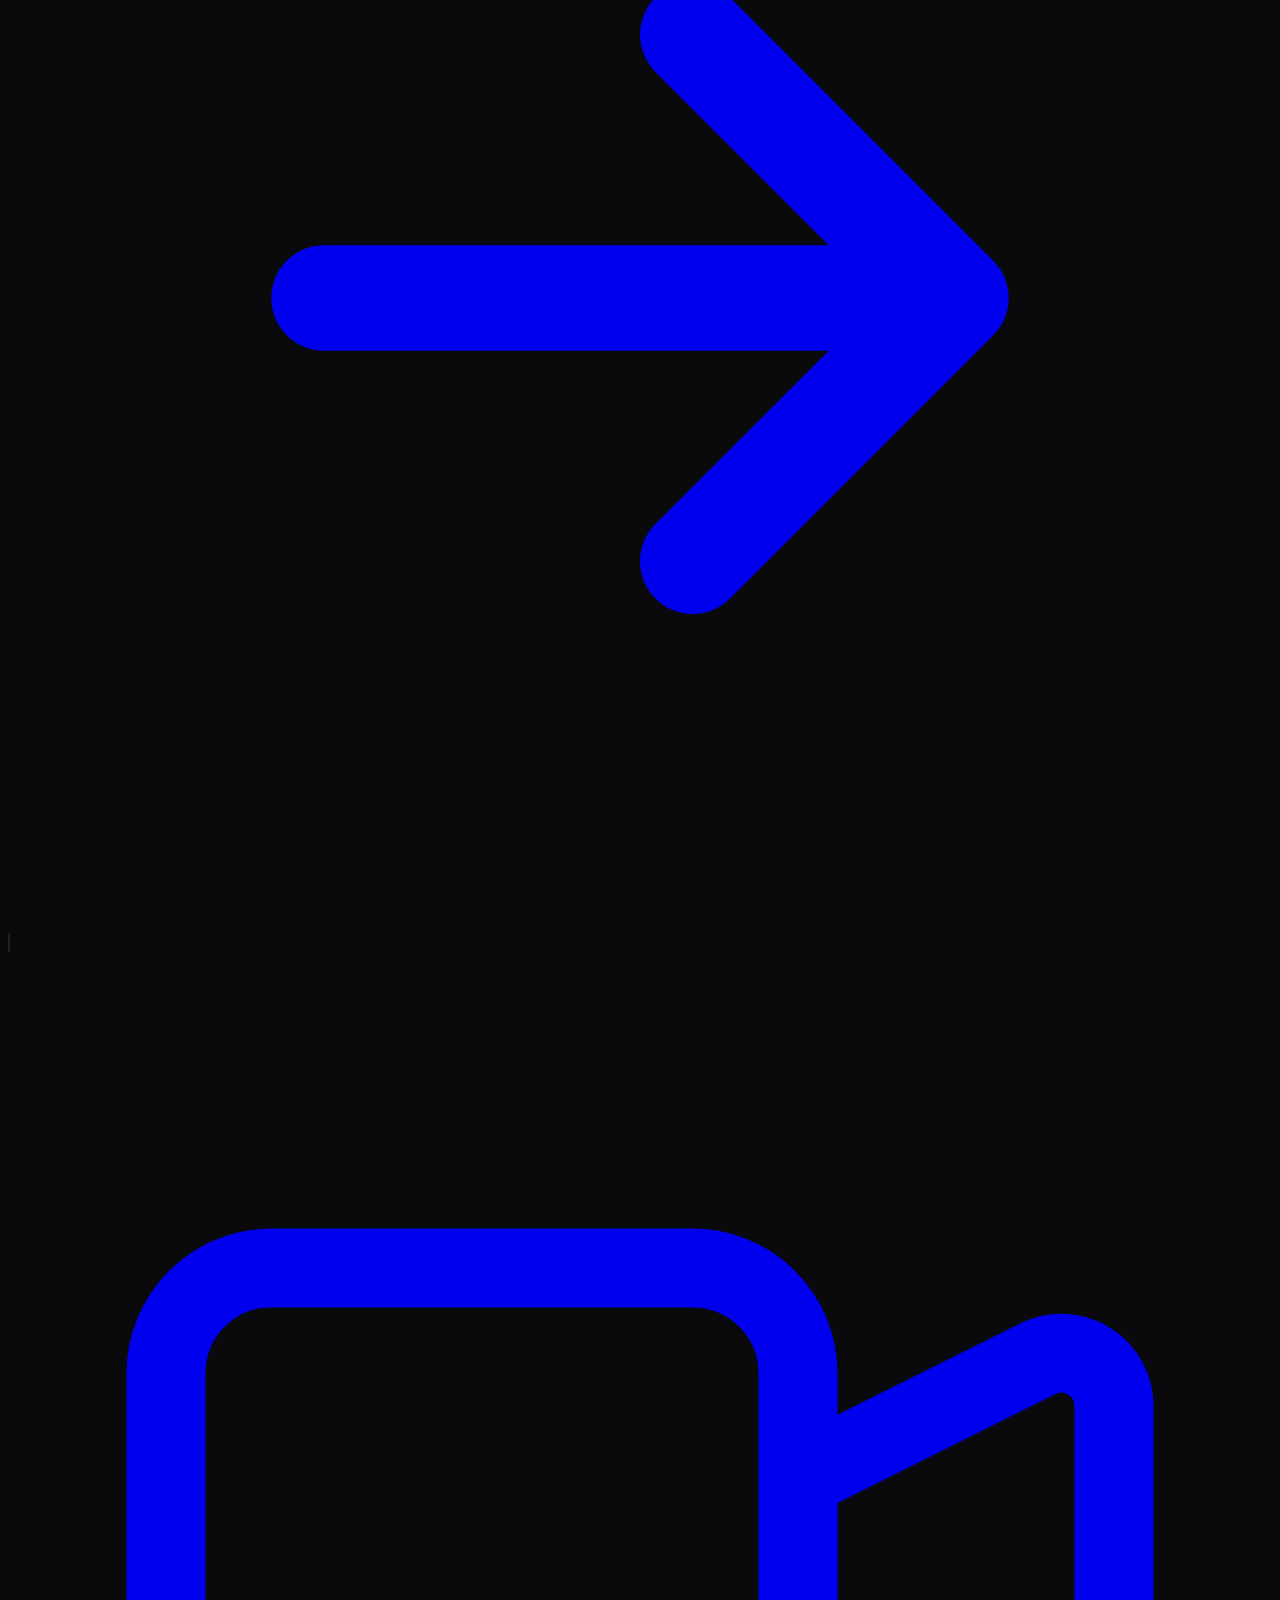
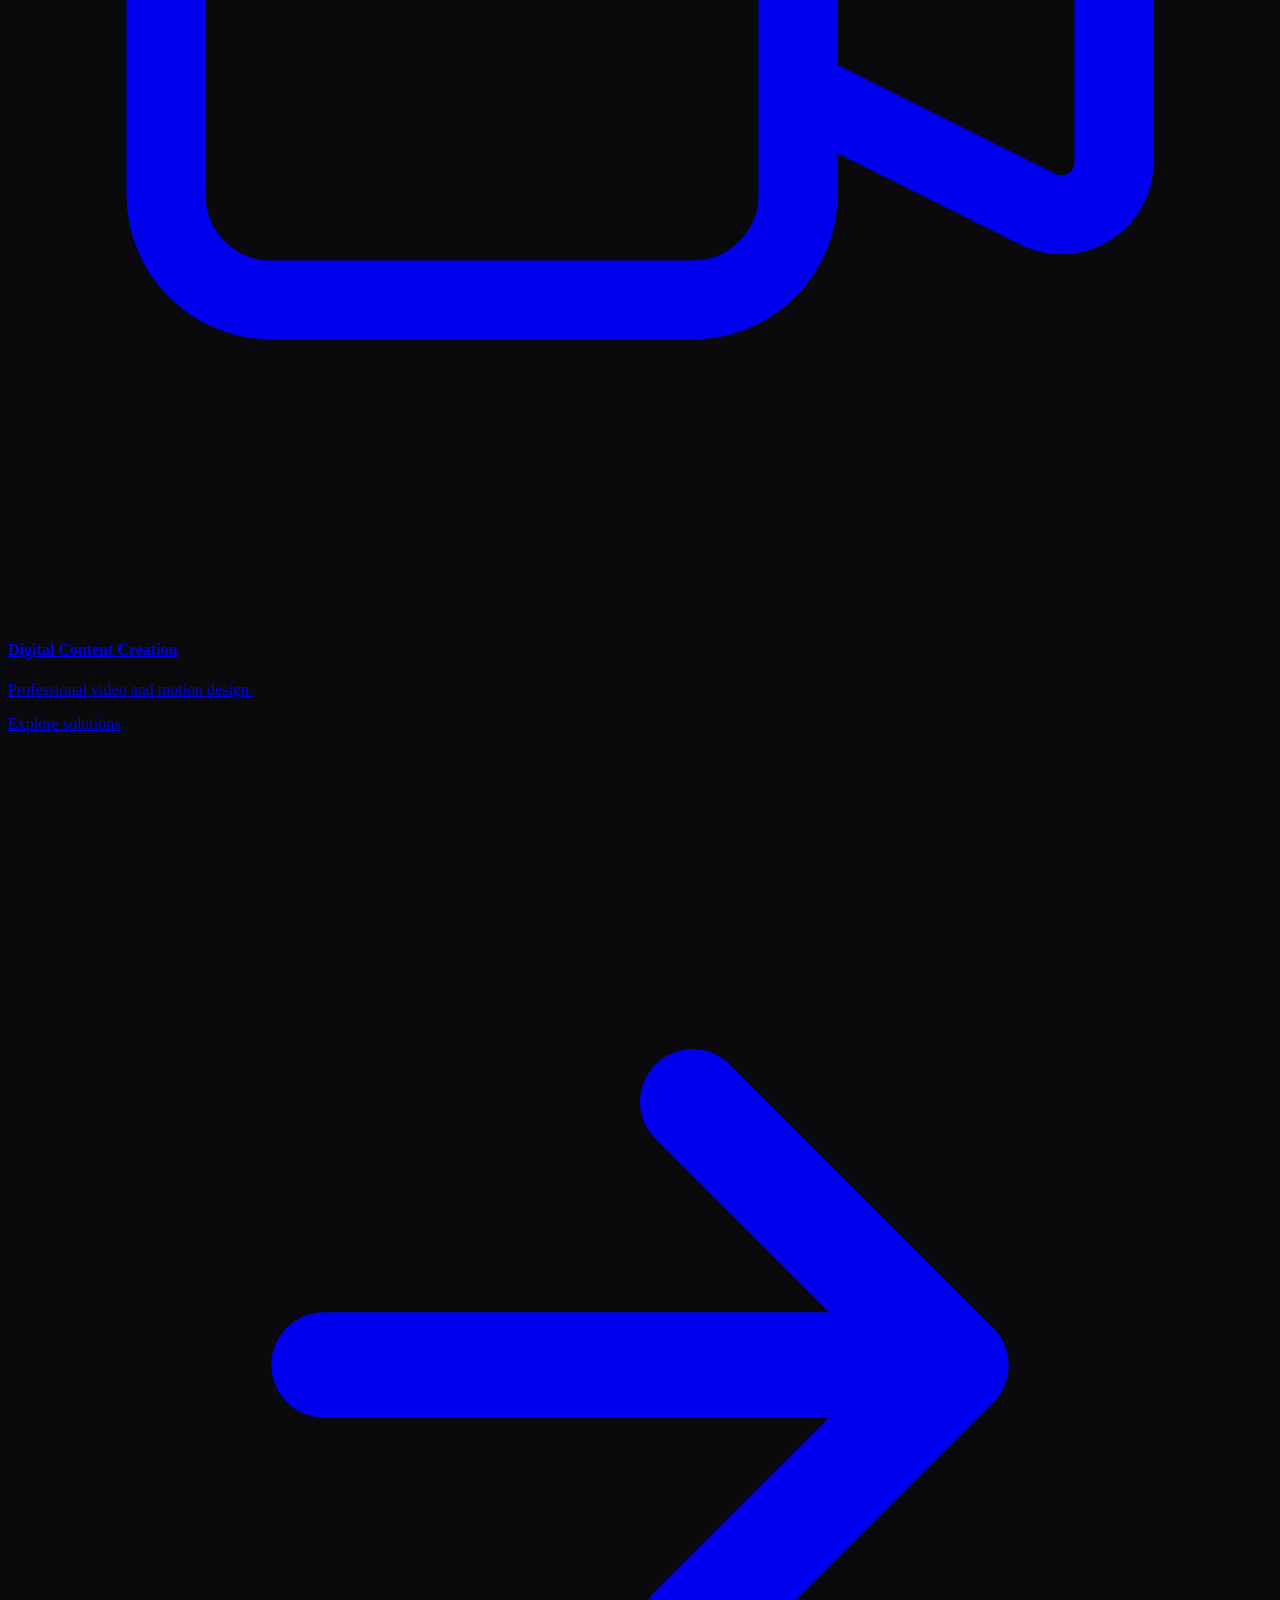
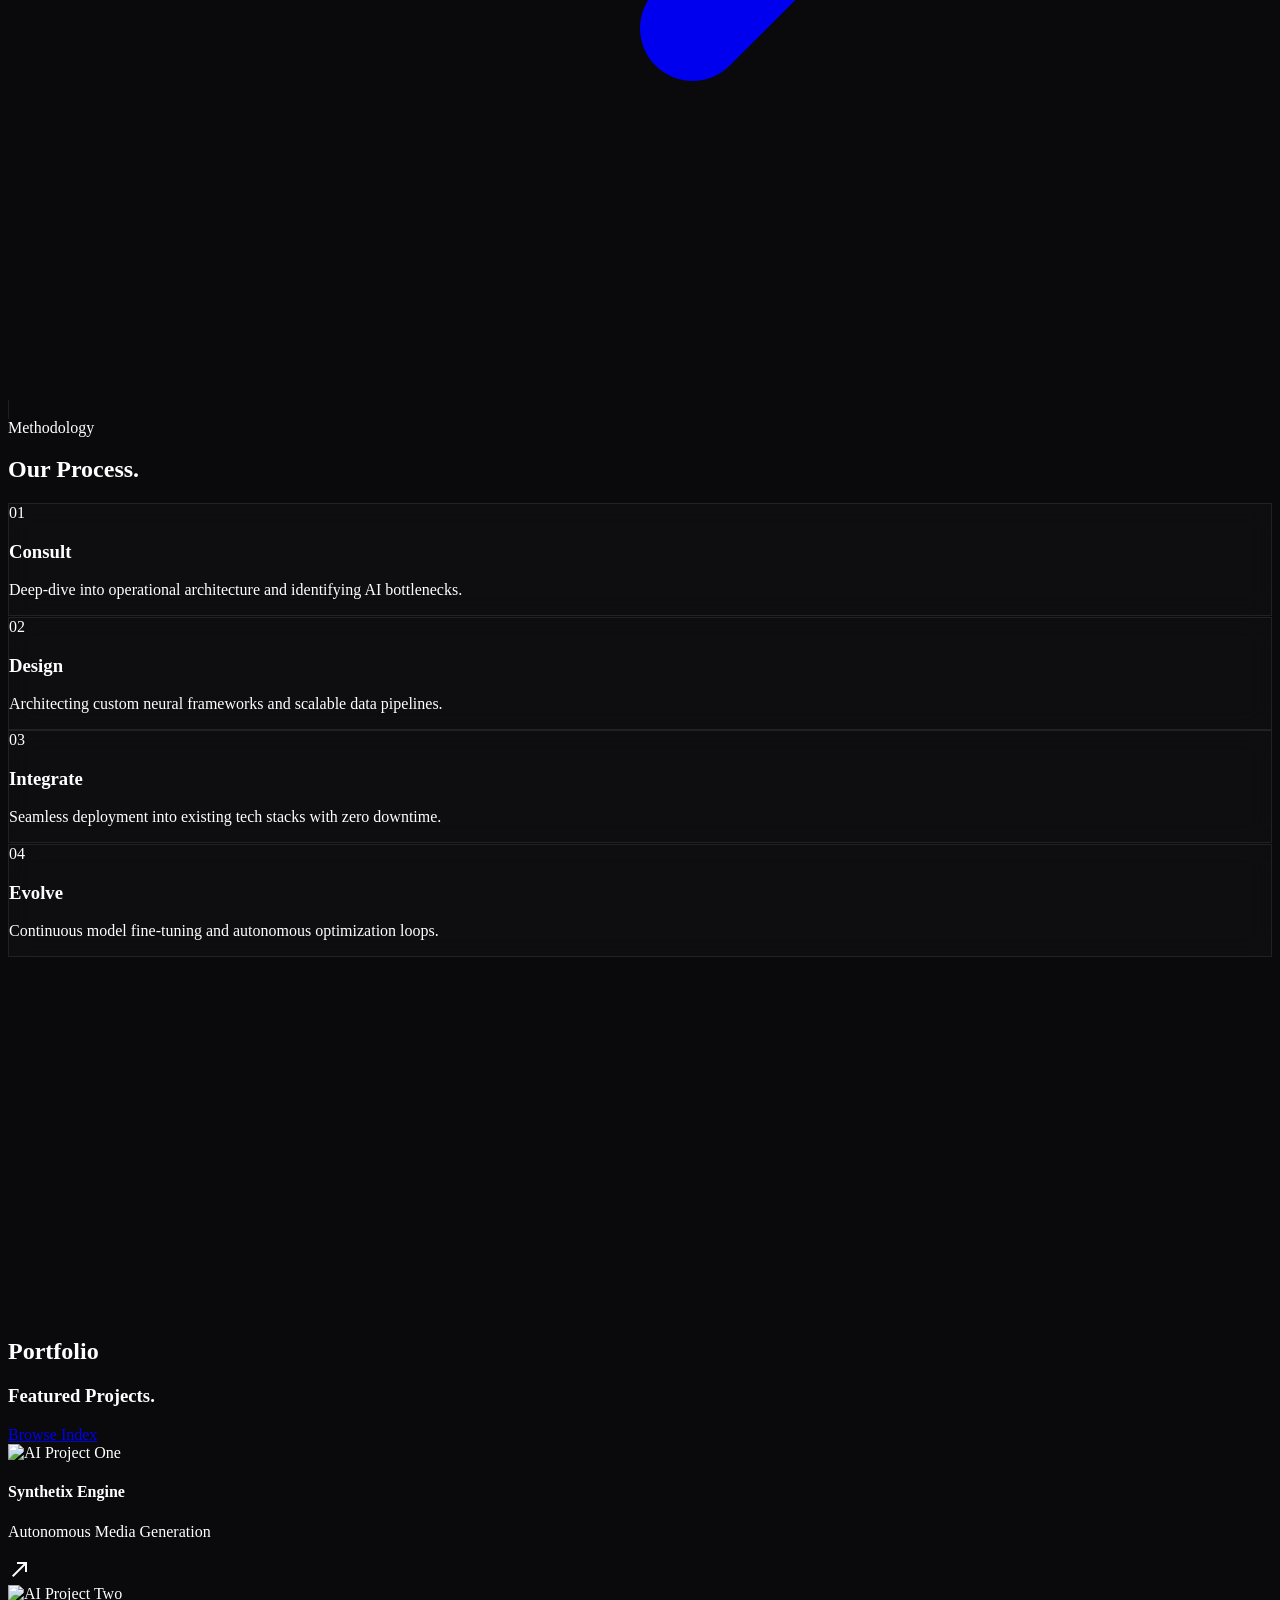
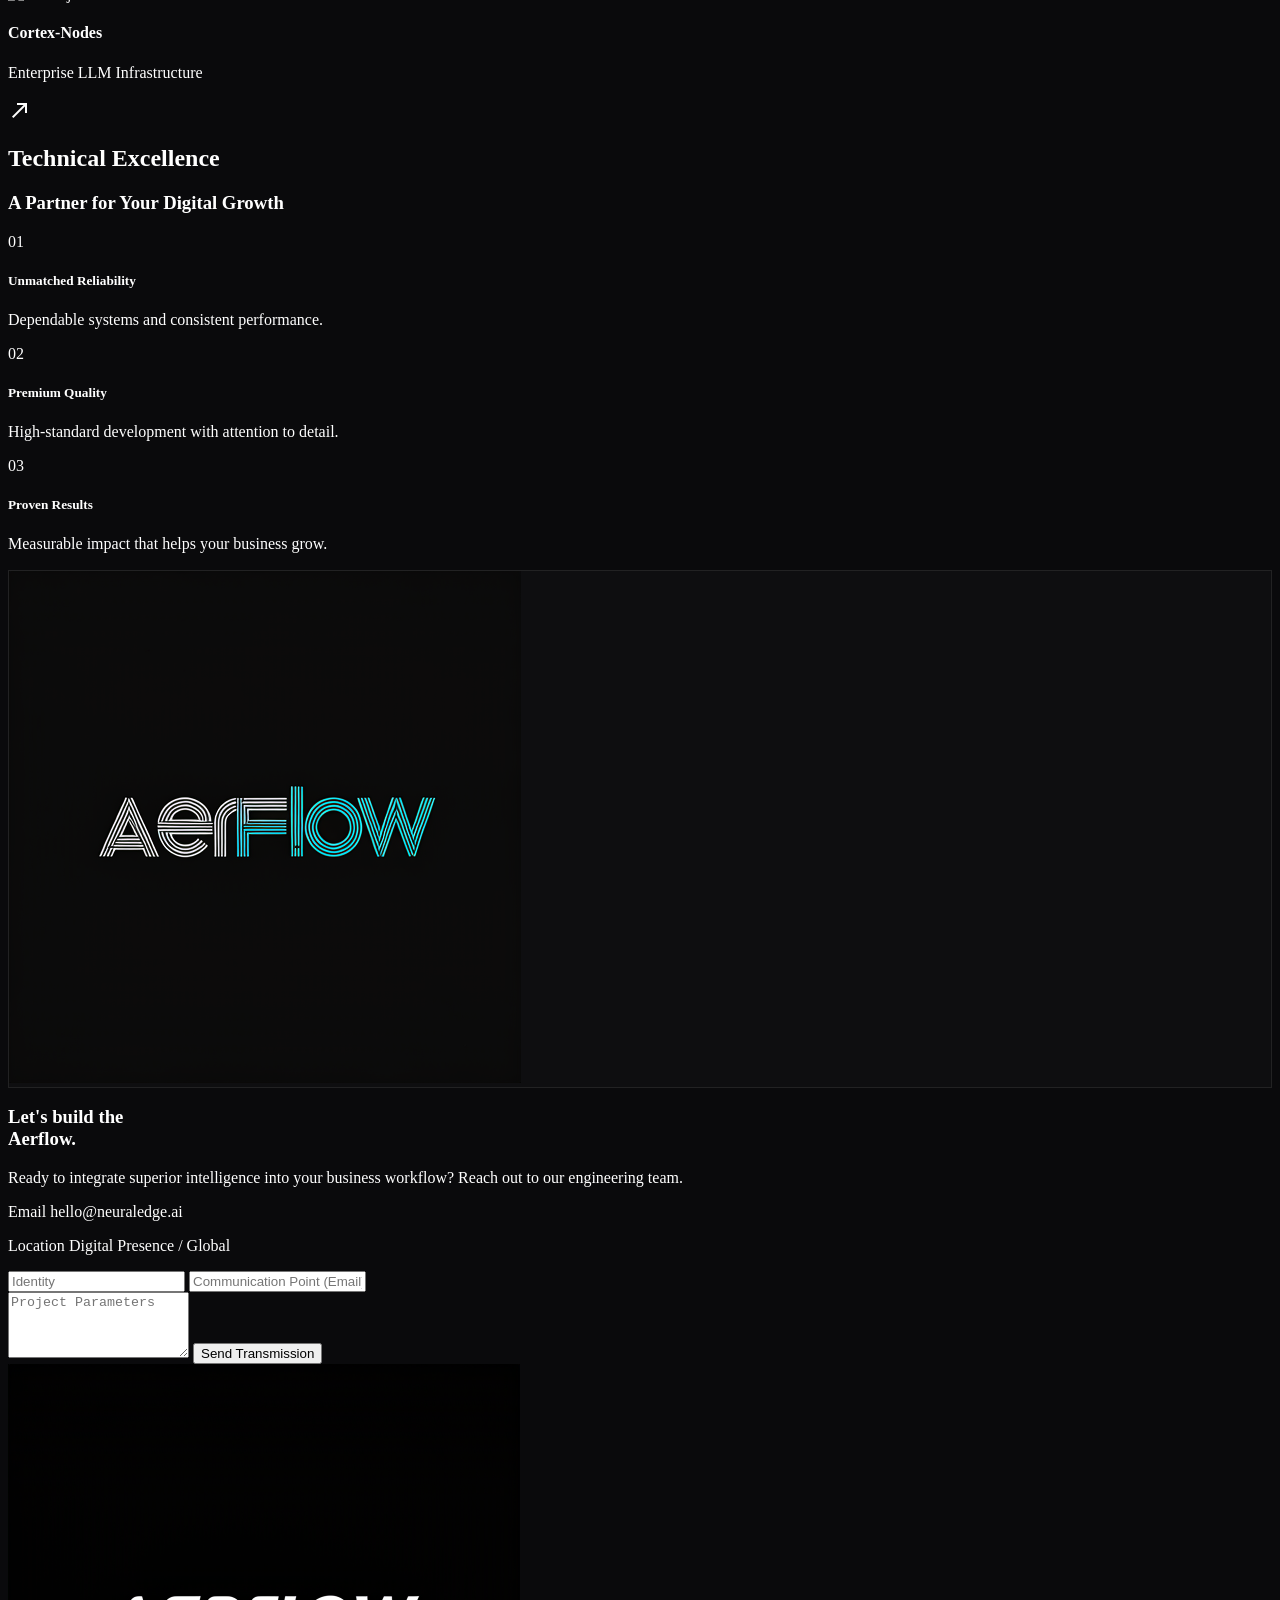
==== commit a0316a73: "feat: synchronize glow logic with original React component (v1.1.0)" ====
--- a/index.html
+++ b/index.html
@@ -35,7 +35,7 @@
     }
   </script>
 <!-- END: Tailwind CSS -->
-<link rel="stylesheet" href="style.css?v=1.0.9">
+<link rel="stylesheet" href="style.css?v=1.0.10">
 <!-- END: Custom Styles -->
 <link href="https://fonts.googleapis.com/css2?family=Material+Symbols+Outlined:wght@100..700,FILL@0..1&amp;display=swap" rel="stylesheet"/>
 <link rel="icon" type="image/png" href="logos/icon-logo.png?v=1.2.6"/>
@@ -429,4 +429,4 @@
   </defs>
 </svg>
 <!-- END: Premium Button Filters -->
-<script src="script.js?v=1.0.9"></script></body></html>+<script src="script.js?v=1.0.10"></script></body></html>
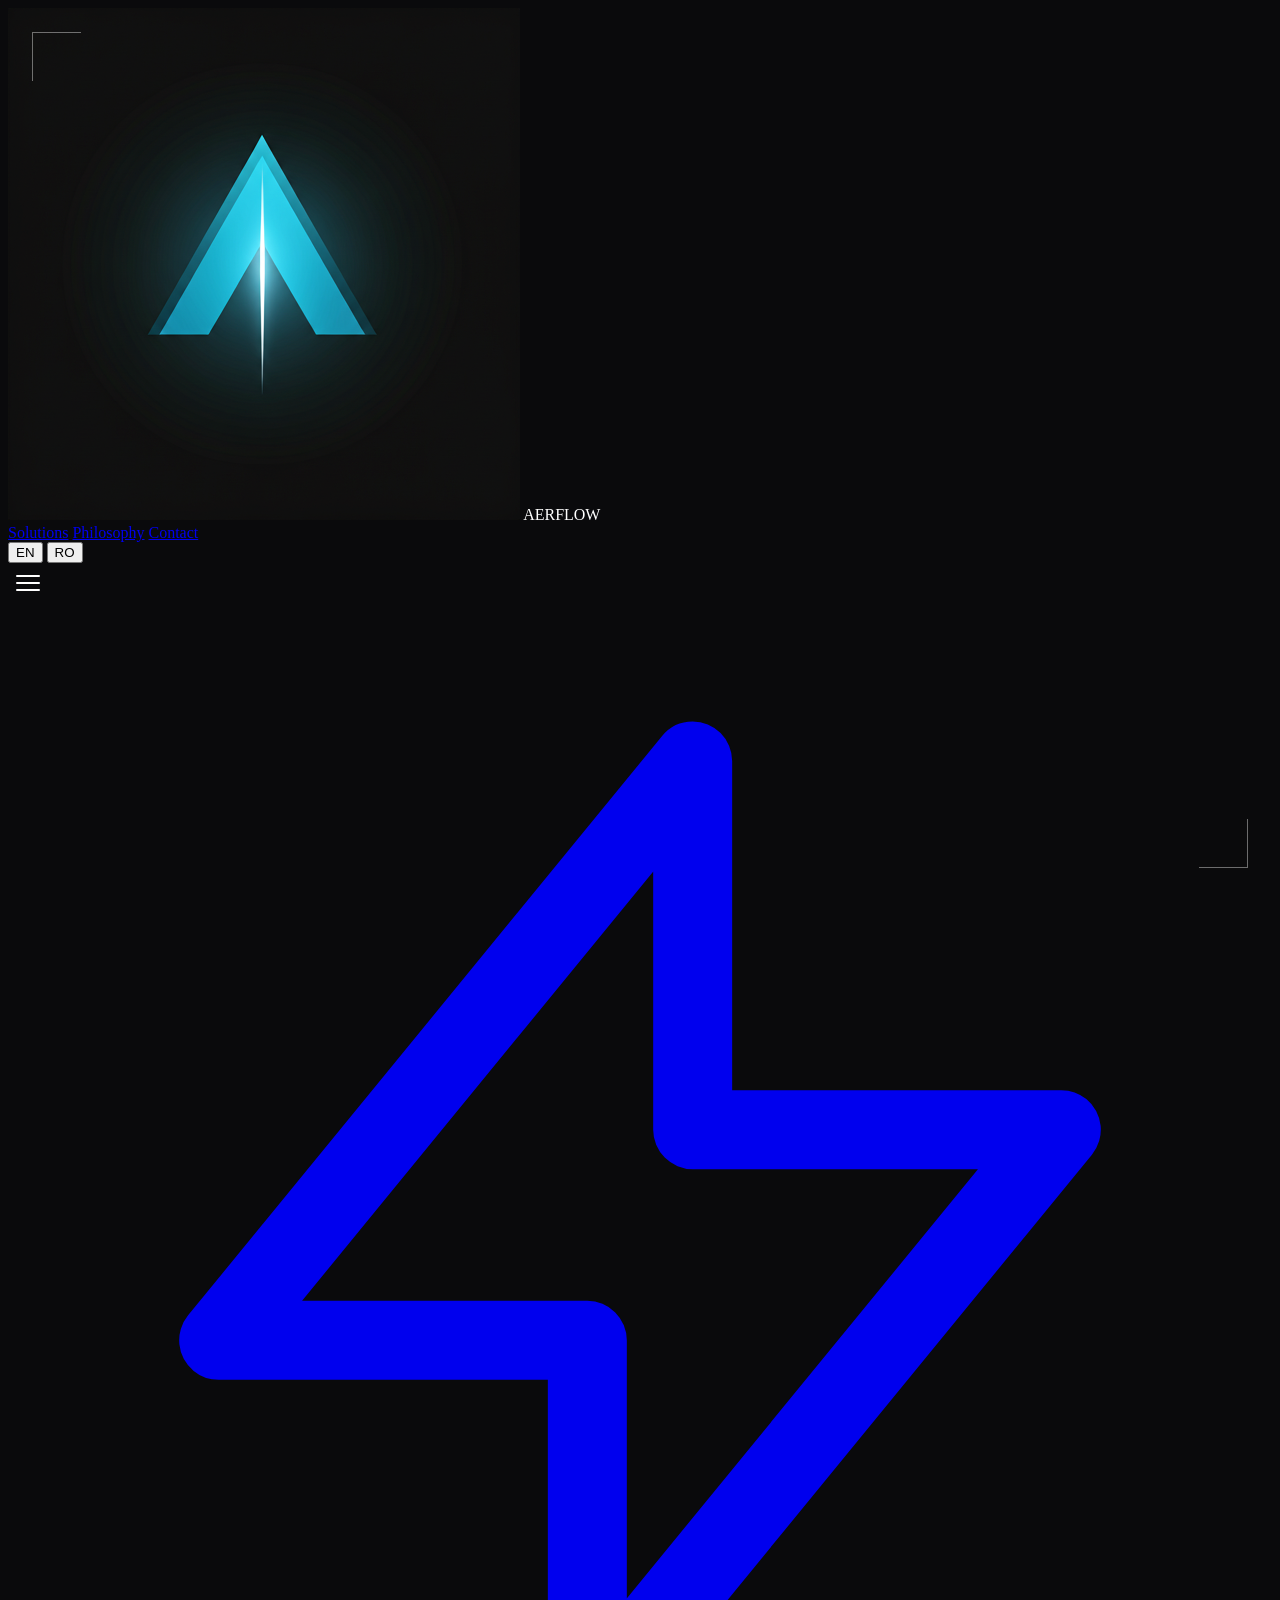
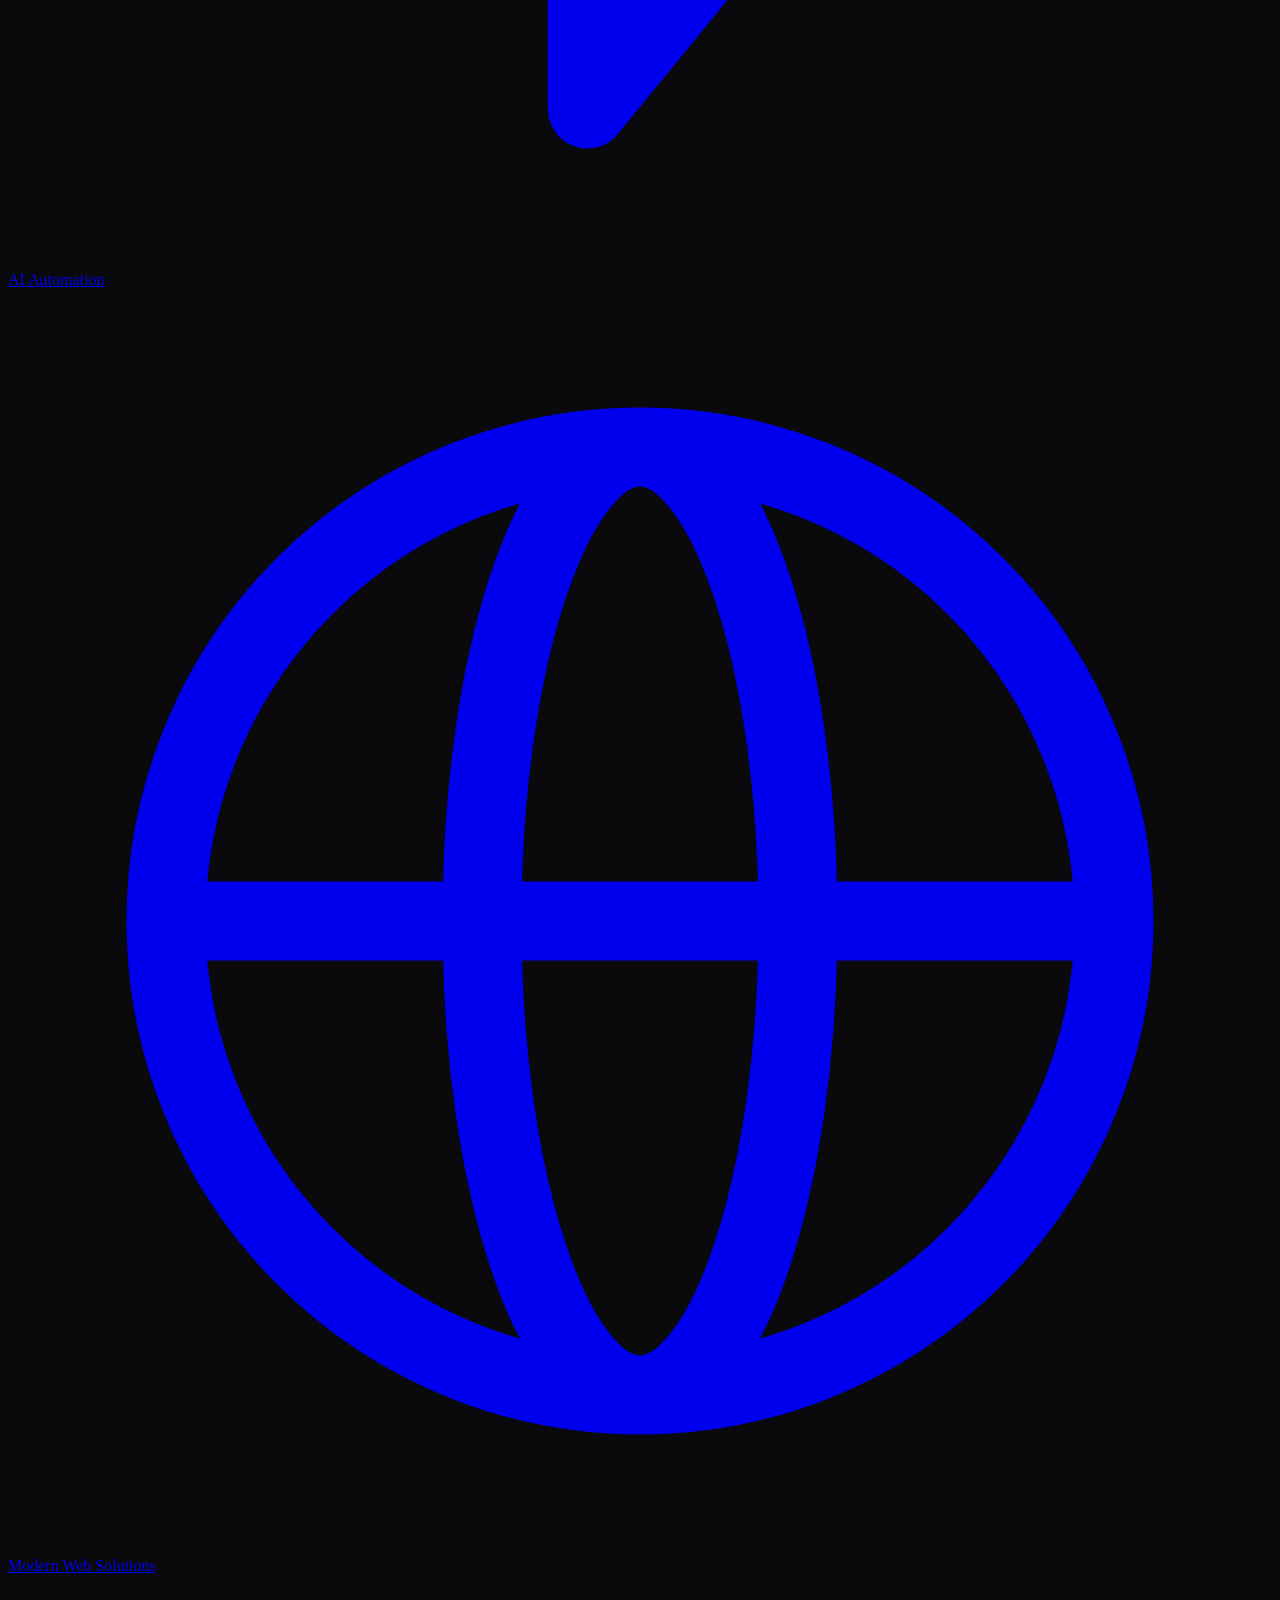
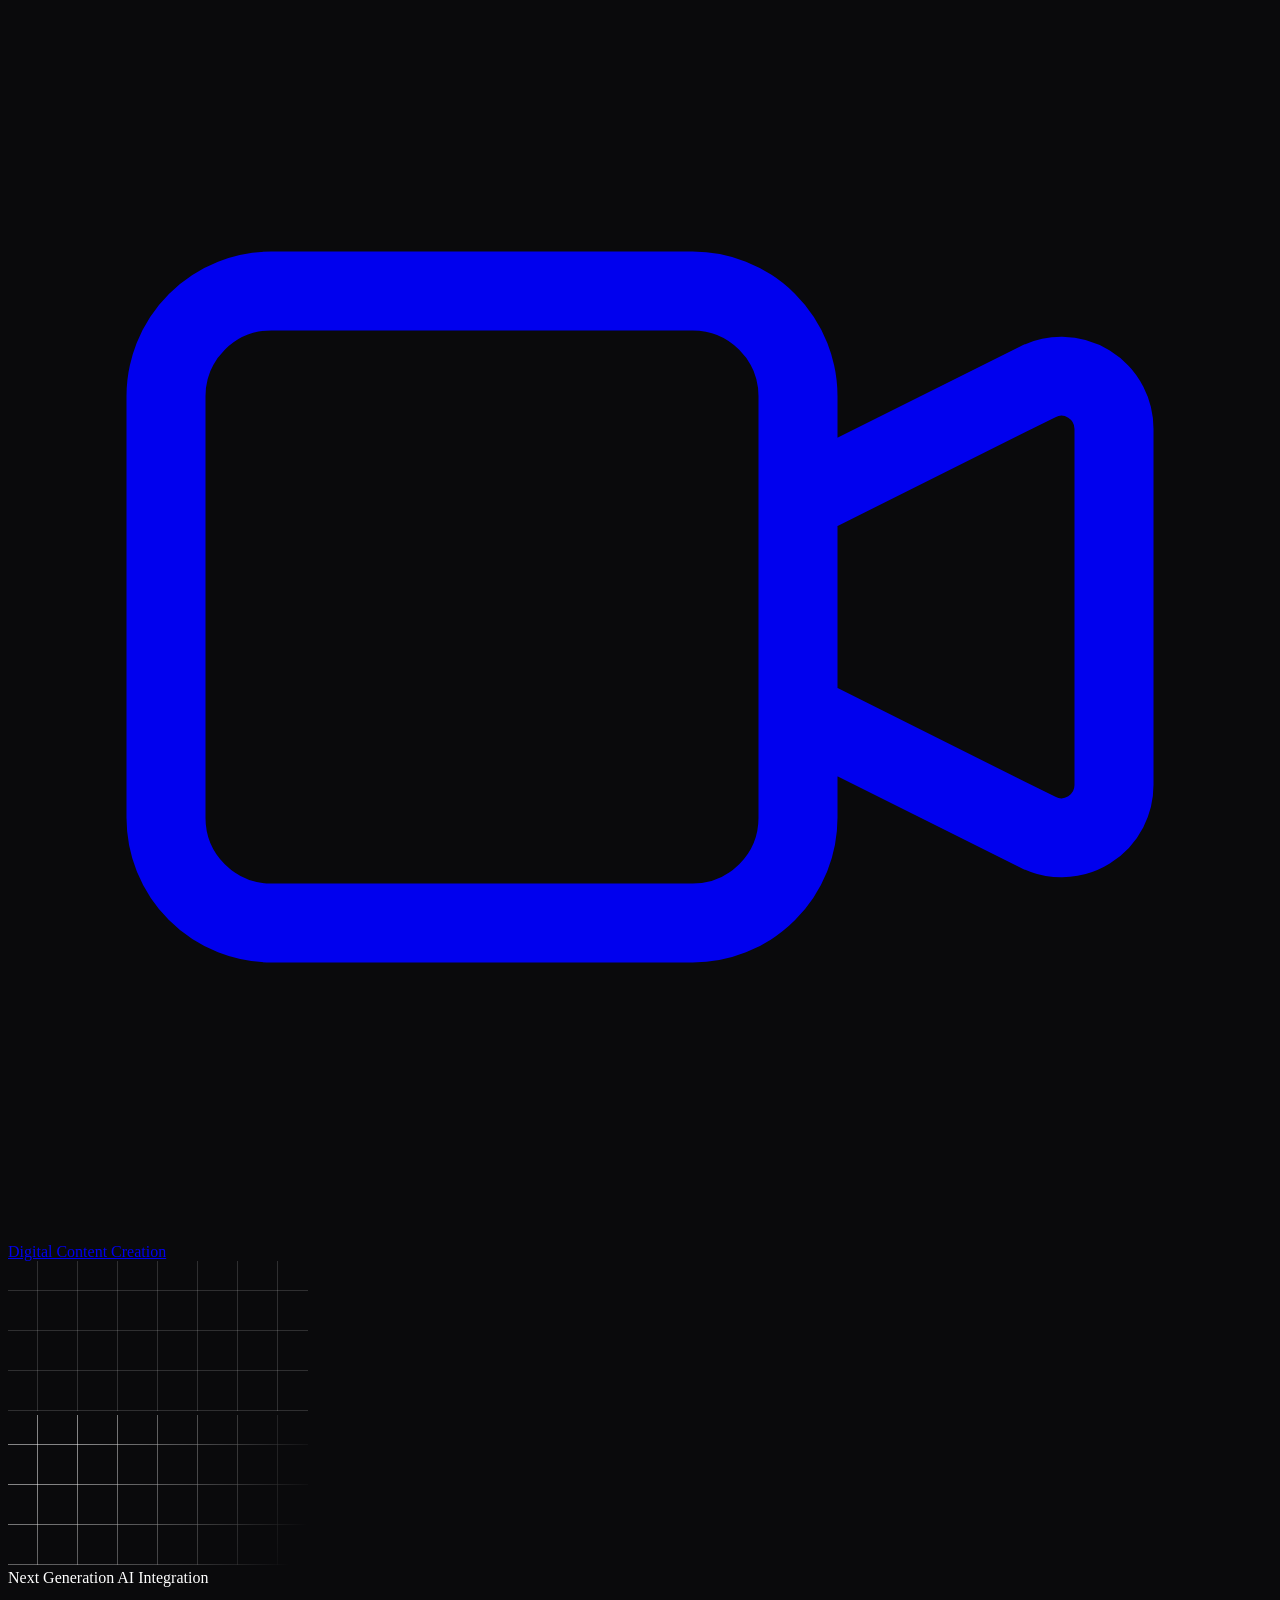
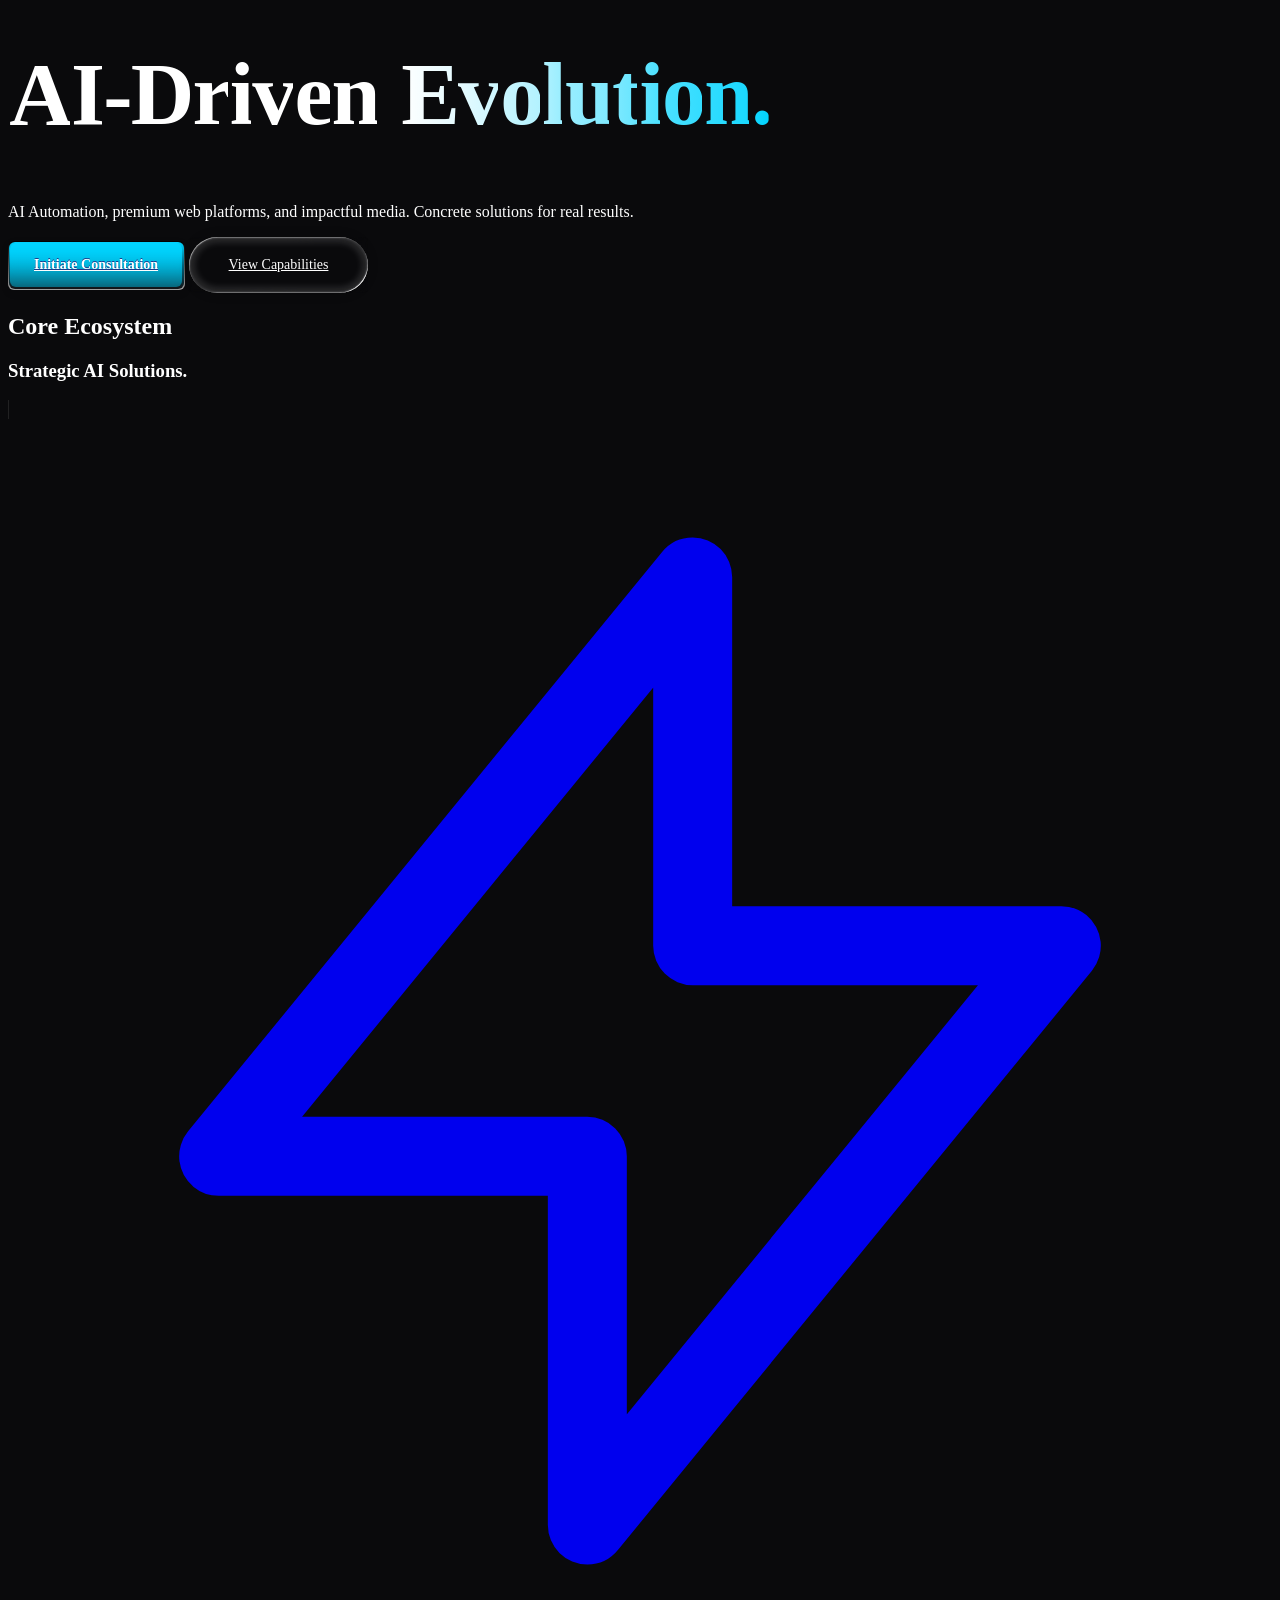
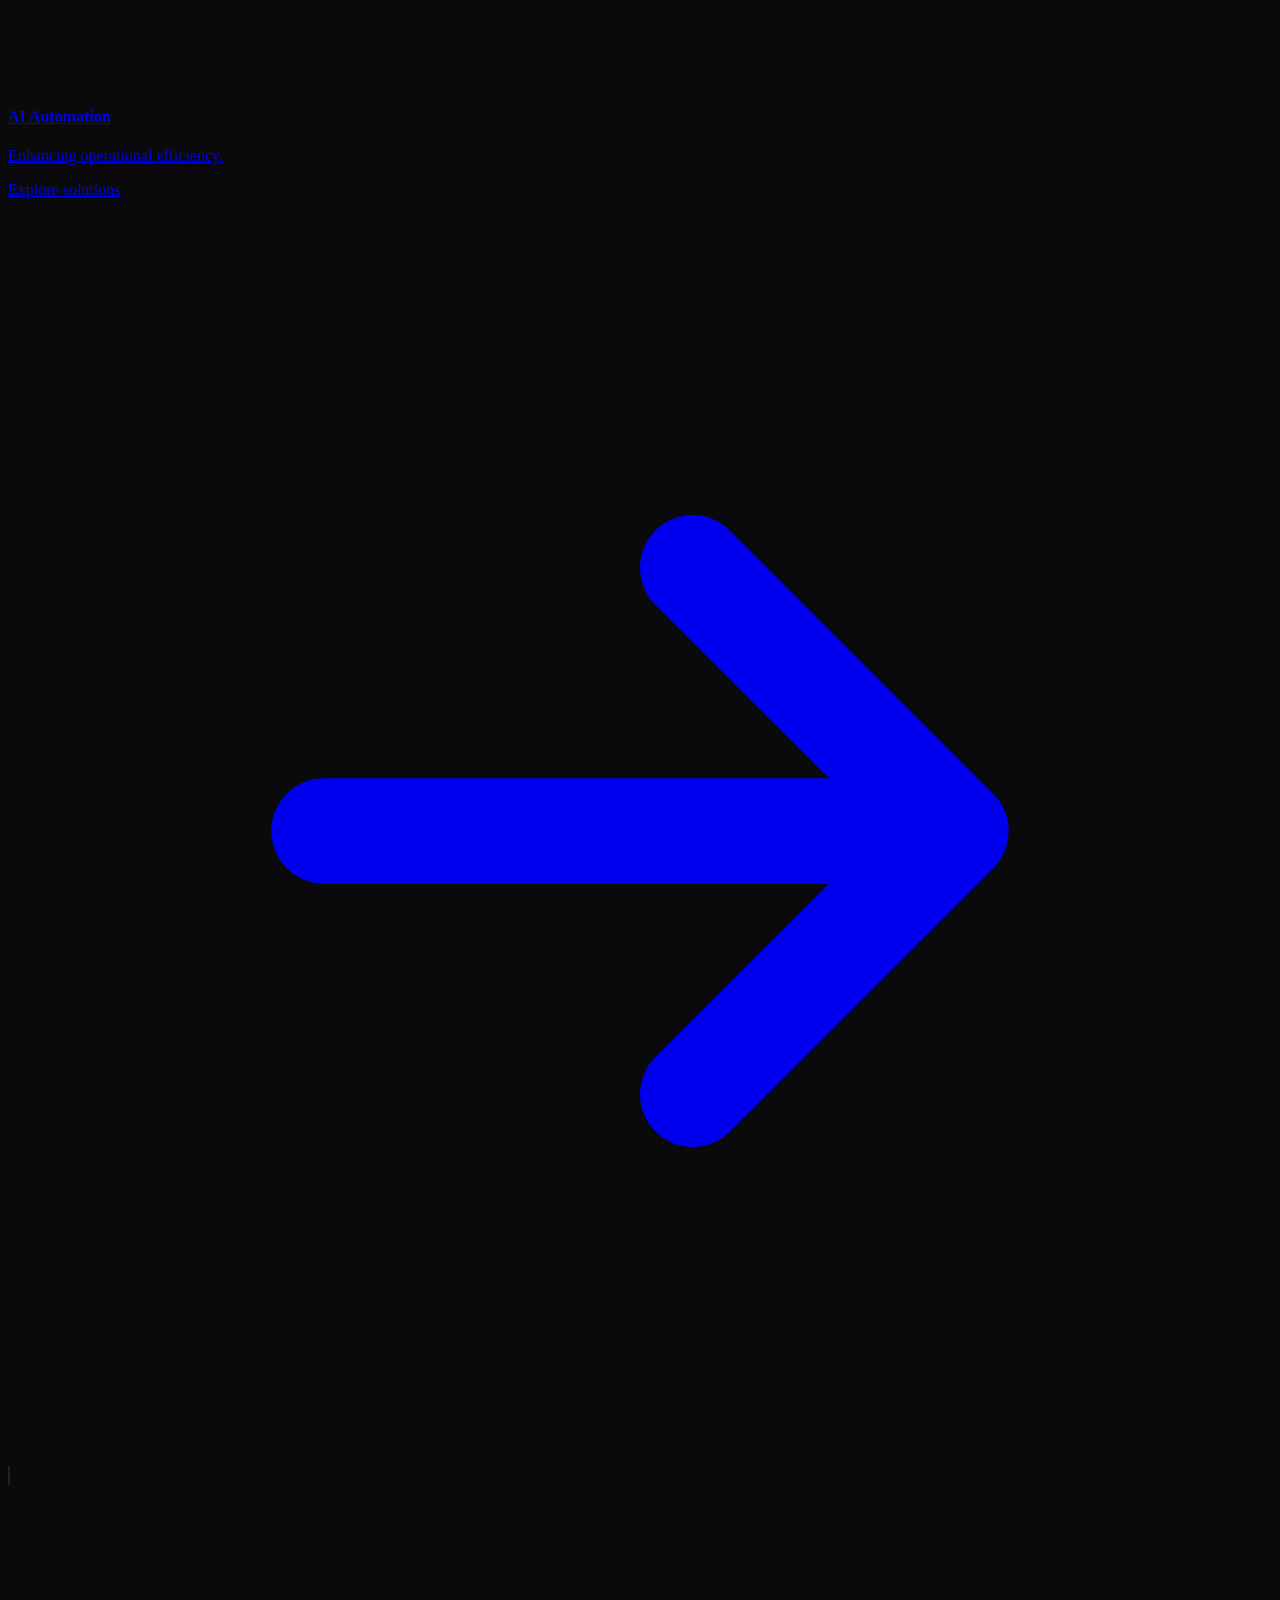
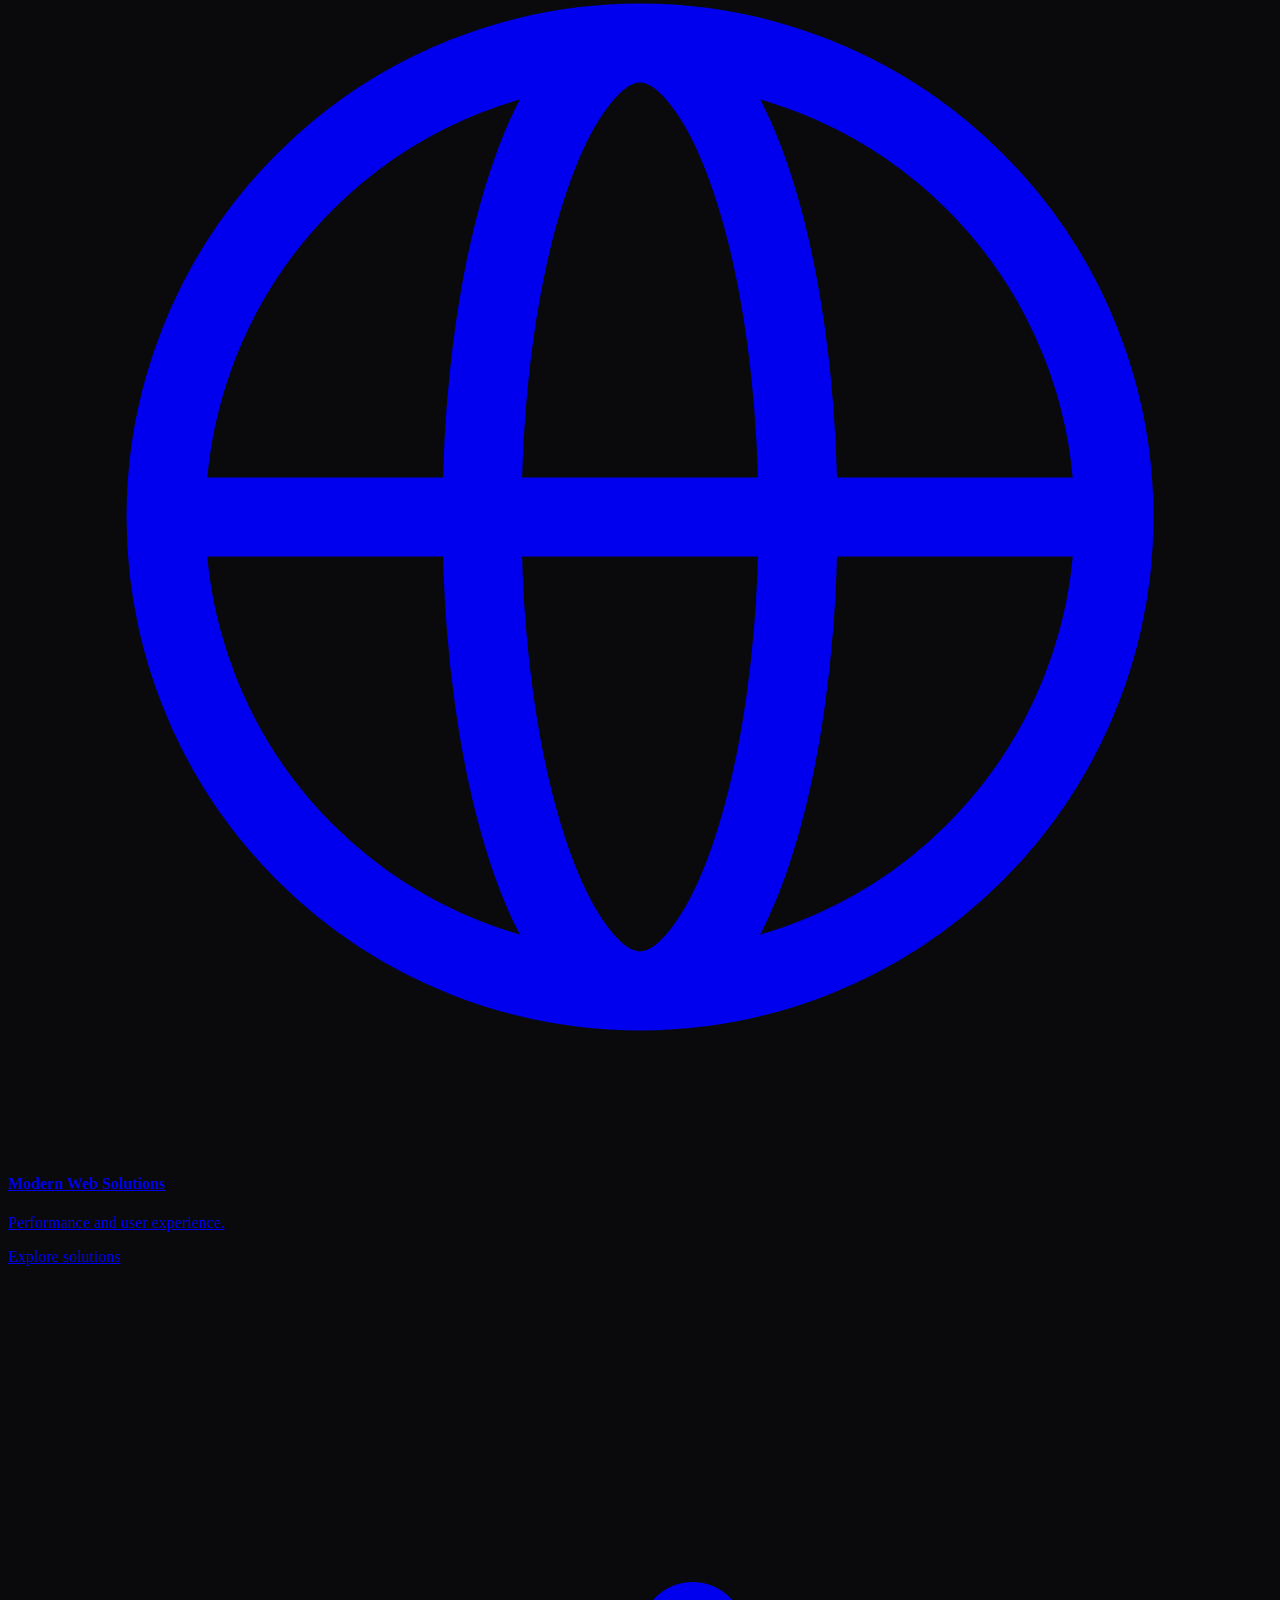
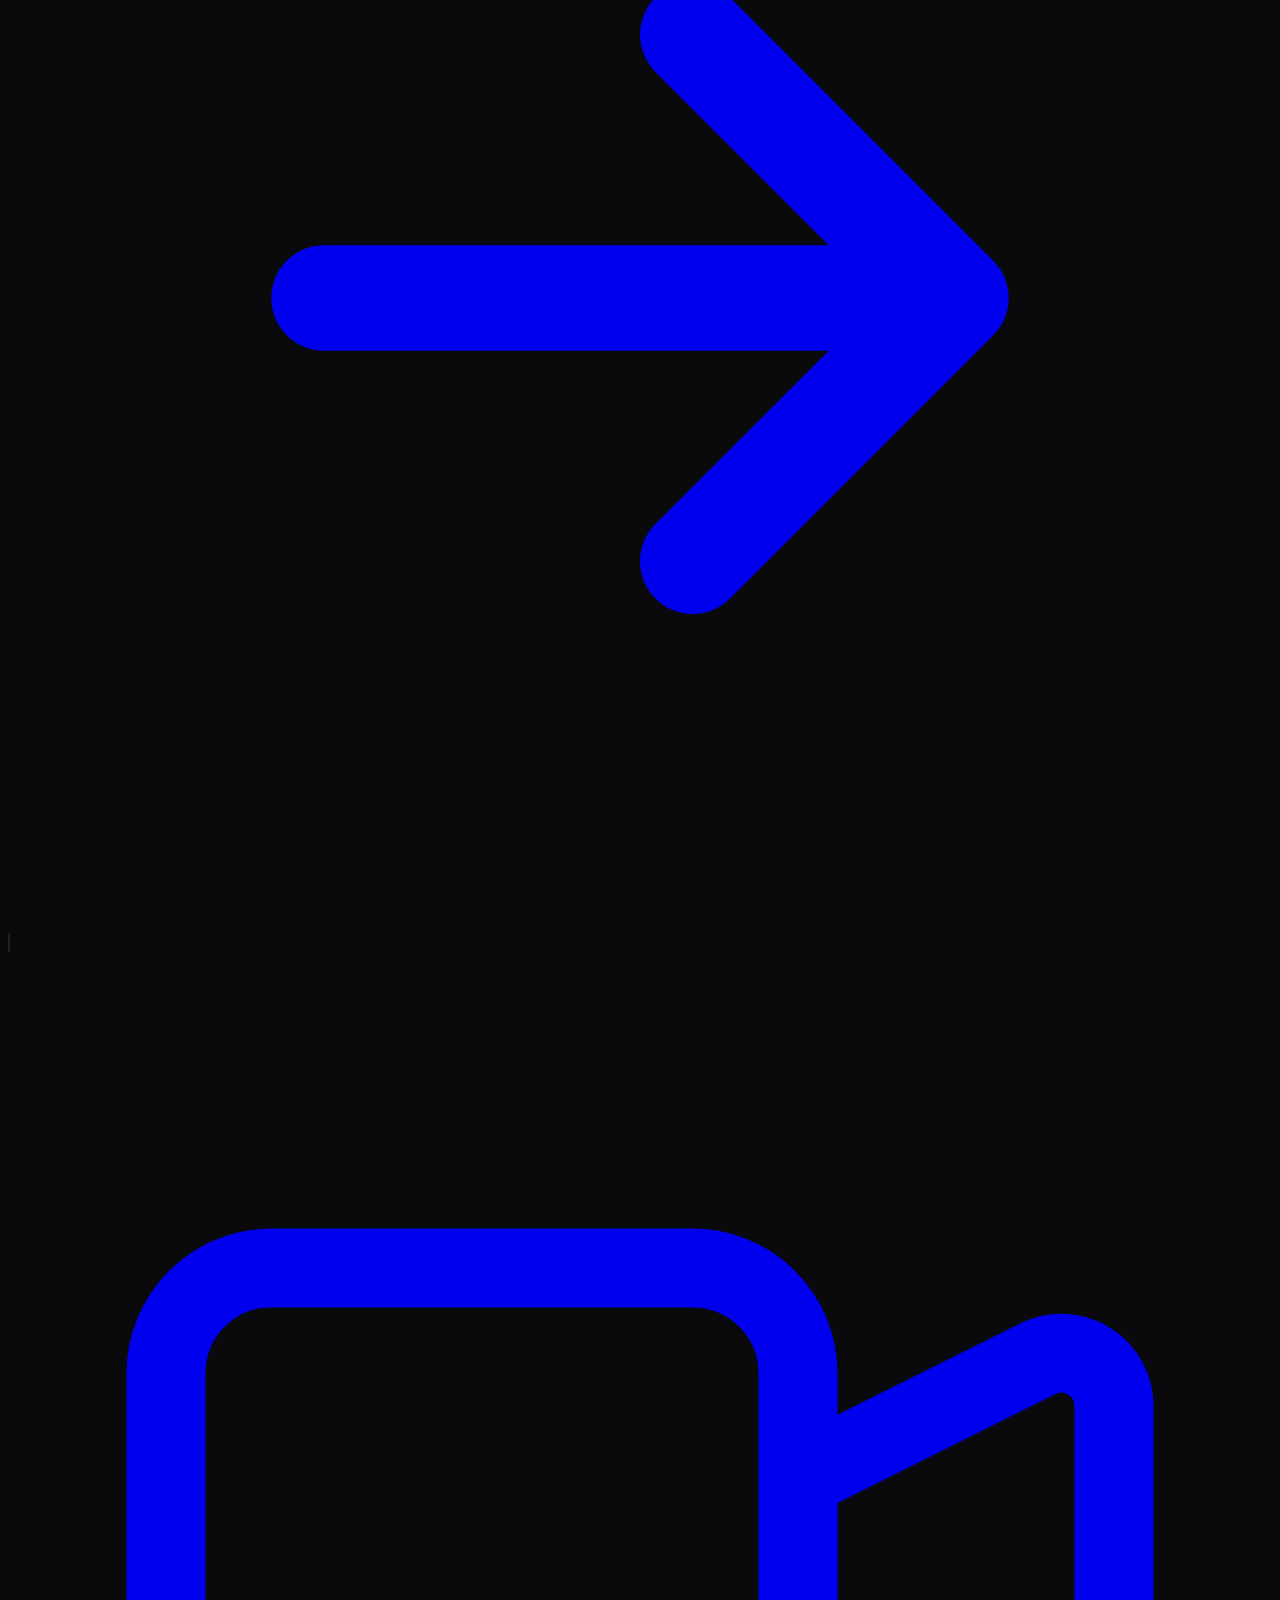
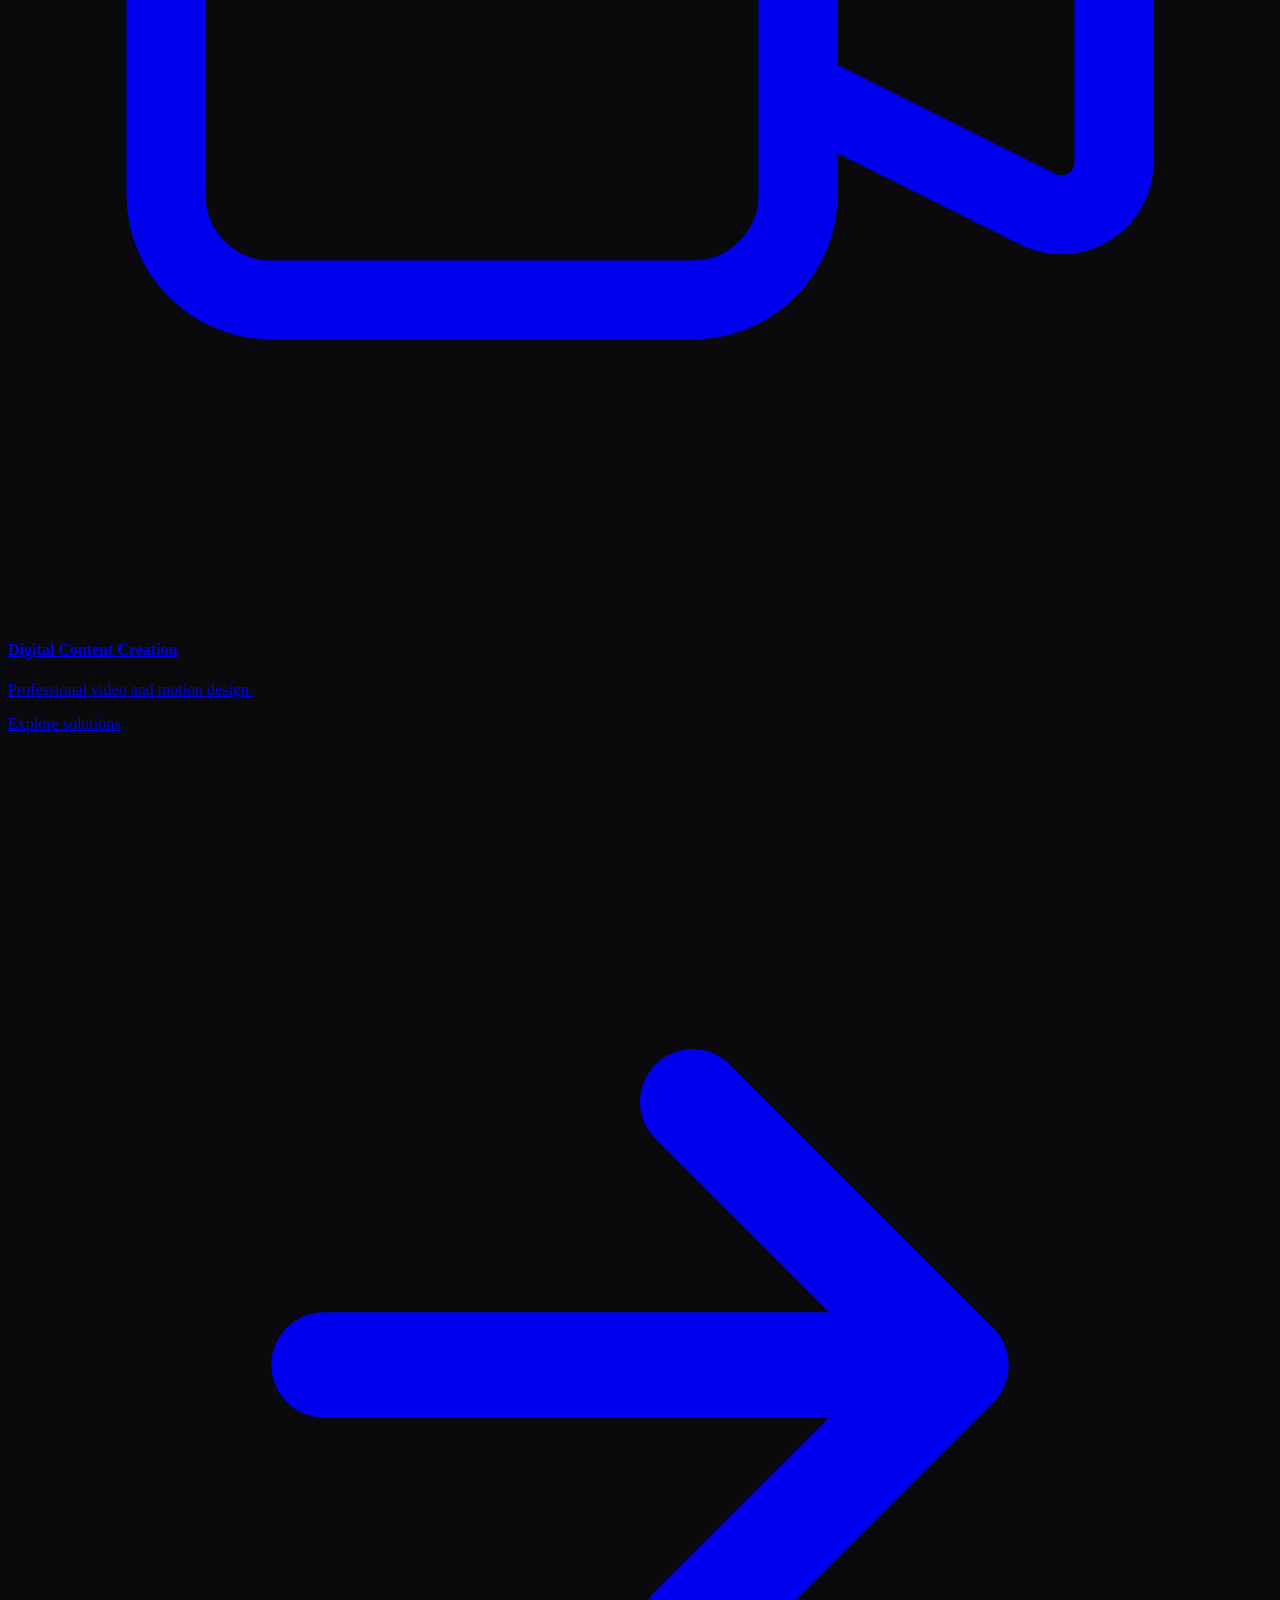
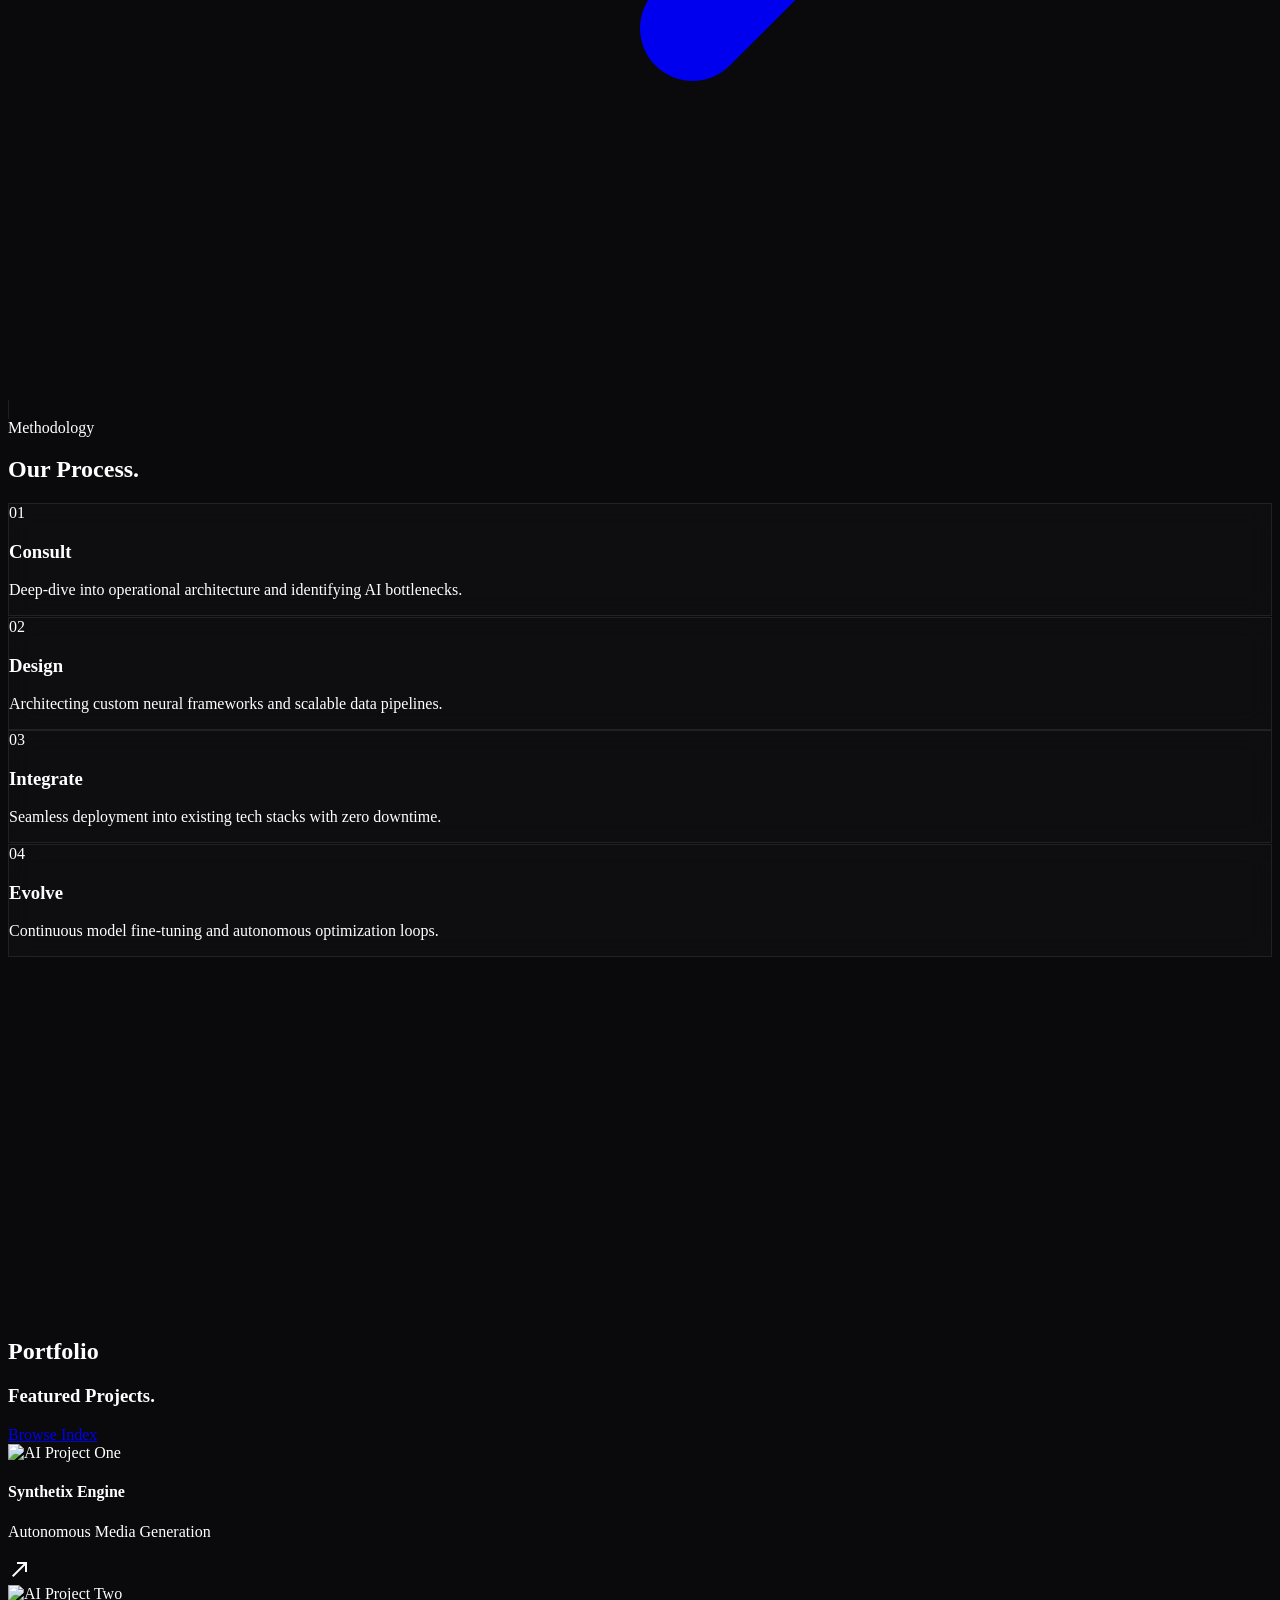
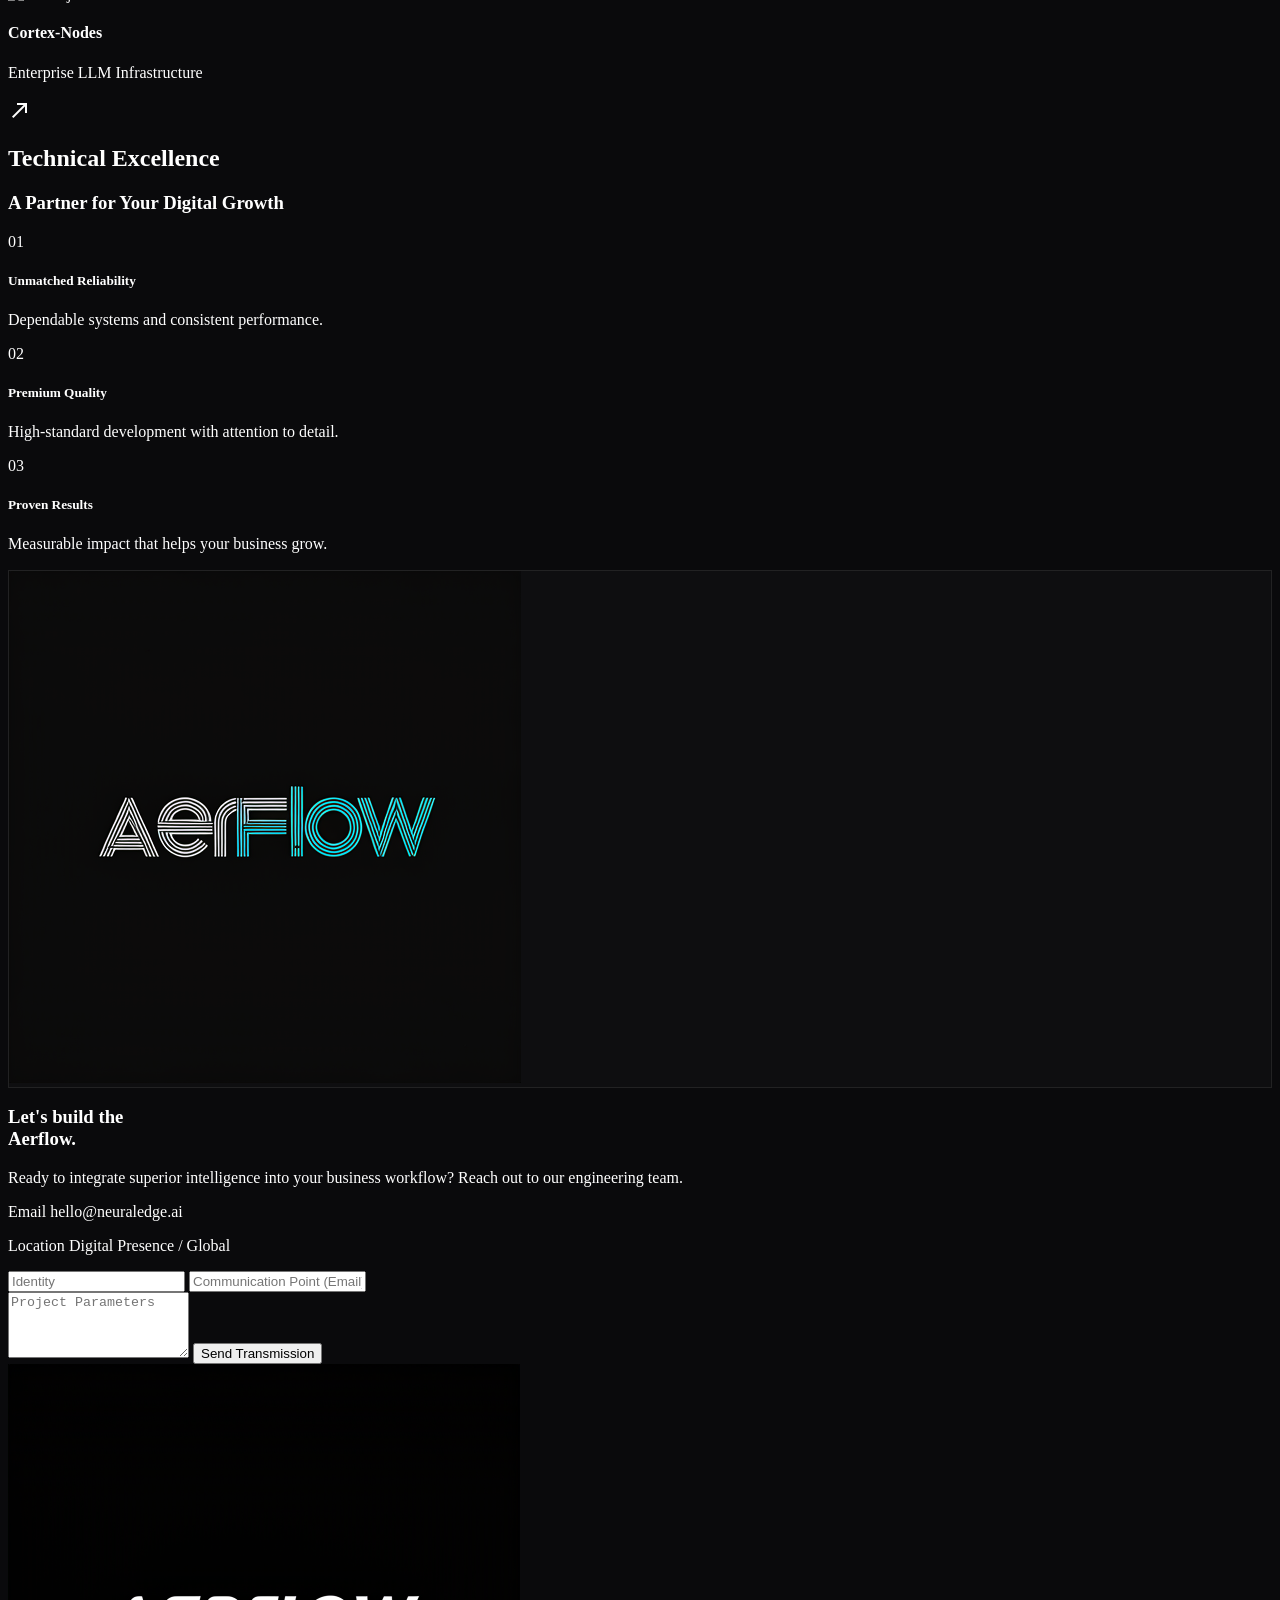
==== commit 9d3d2046: "feat: implement hybrid SVG-Mask glow for perfect faded ends (v1.1.1)" ====
--- a/index.html
+++ b/index.html
@@ -35,7 +35,7 @@
     }
   </script>
 <!-- END: Tailwind CSS -->
-<link rel="stylesheet" href="style.css?v=1.0.10">
+<link rel="stylesheet" href="style.css?v=1.0.11">
 <!-- END: Custom Styles -->
 <link href="https://fonts.googleapis.com/css2?family=Material+Symbols+Outlined:wght@100..700,FILL@0..1&amp;display=swap" rel="stylesheet"/>
 <link rel="icon" type="image/png" href="logos/icon-logo.png?v=1.2.6"/>
@@ -429,4 +429,4 @@
   </defs>
 </svg>
 <!-- END: Premium Button Filters -->
-<script src="script.js?v=1.0.10"></script></body></html>+<script src="script.js?v=1.0.11"></script></body></html>
--- a/style.css
+++ b/style.css
@@ -438,10 +438,25 @@
    across all browsers and multi-color support without masking issues. */
 .glow-svg {
   position: absolute;
-  inset: -1px; /* Slight bleed to cover the border exactly */
+  inset: -1px;
   width: calc(100% + 2px);
   height: calc(100% + 2px);
   overflow: visible;
+  /* Hybrid Mask: Fades the ends of the SVG stroke */
+  mask-image: conic-gradient(
+    from calc((var(--start) - var(--spread)) * 1deg),
+    #00000000 0deg,
+    #fff,
+    #00000000 calc(var(--spread) * 2deg)
+  );
+  -webkit-mask-image: conic-gradient(
+    from calc((var(--start) - var(--spread)) * 1deg),
+    #00000000 0deg,
+    #fff,
+    #00000000 calc(var(--spread) * 2deg)
+  );
+  opacity: var(--active, 0);
+  transition: opacity 0.3s ease;
 }
 
 /* Ensure content is always above the glow effects */
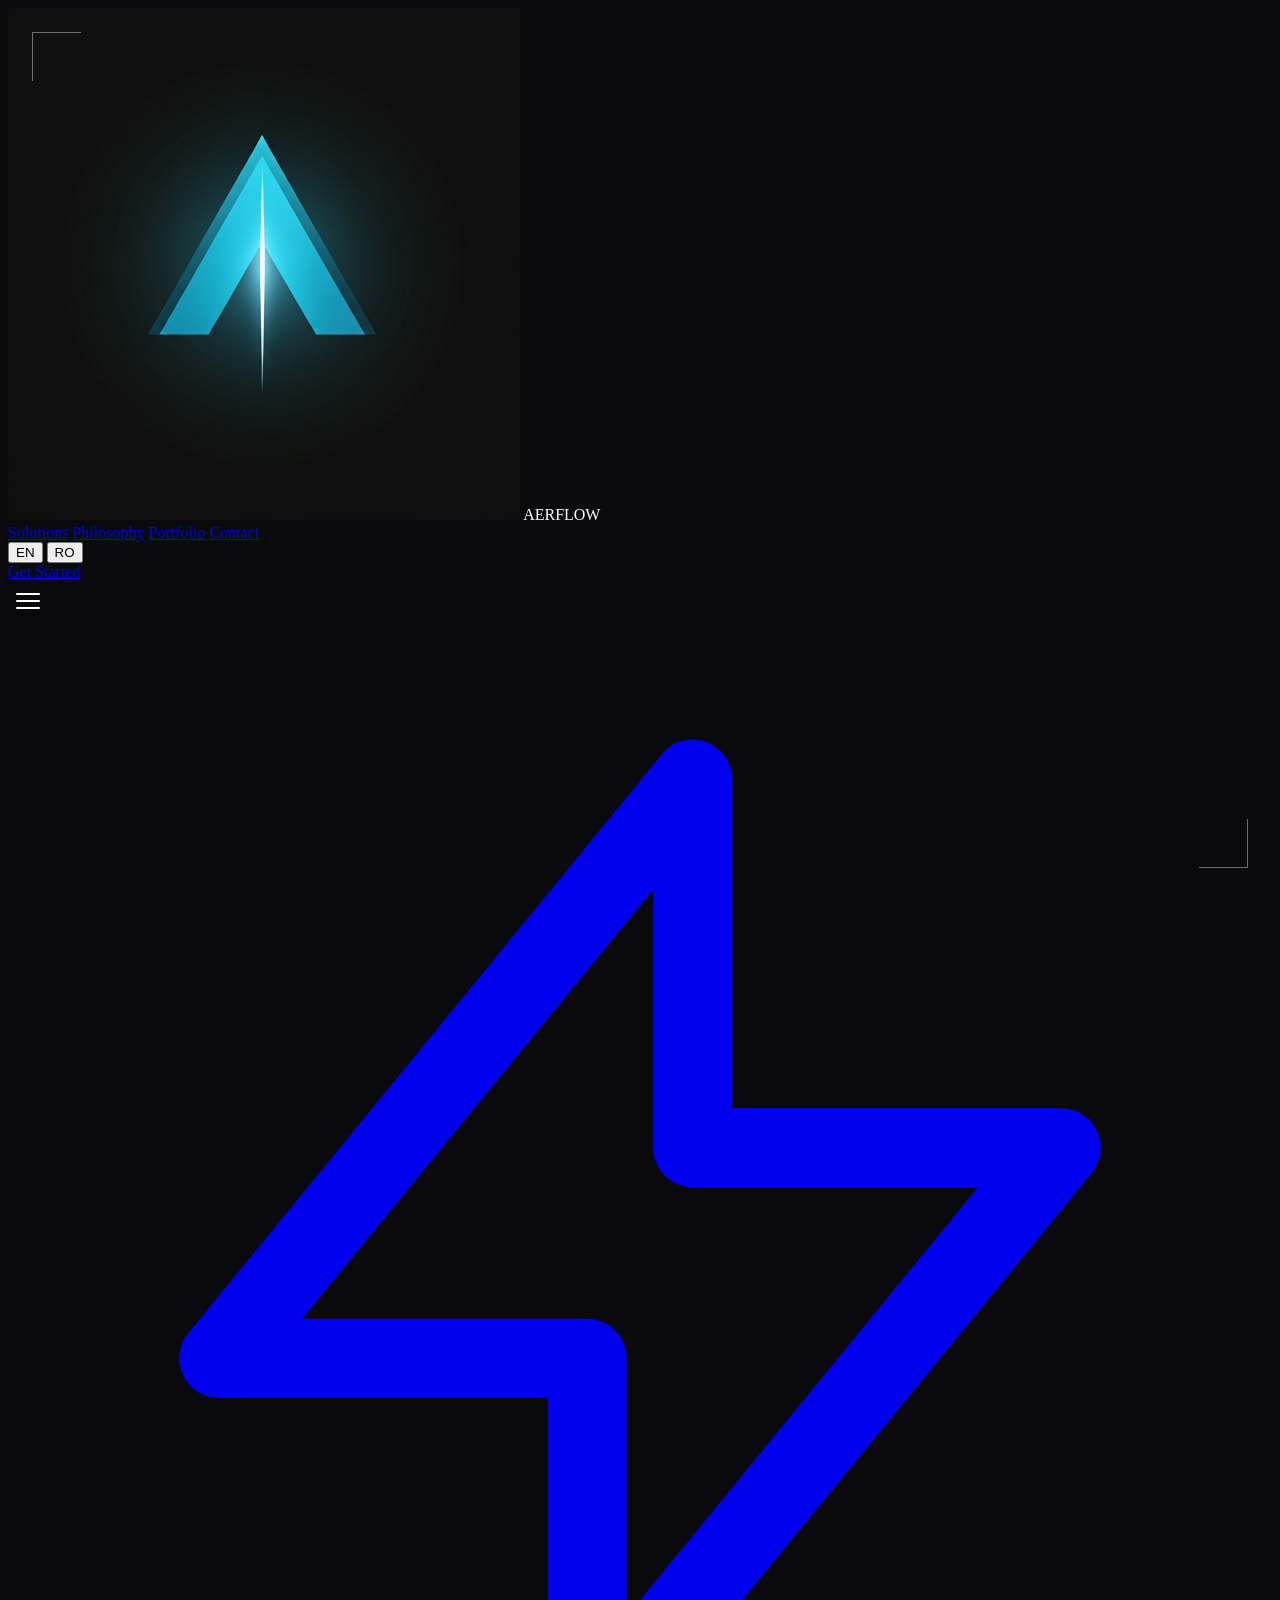
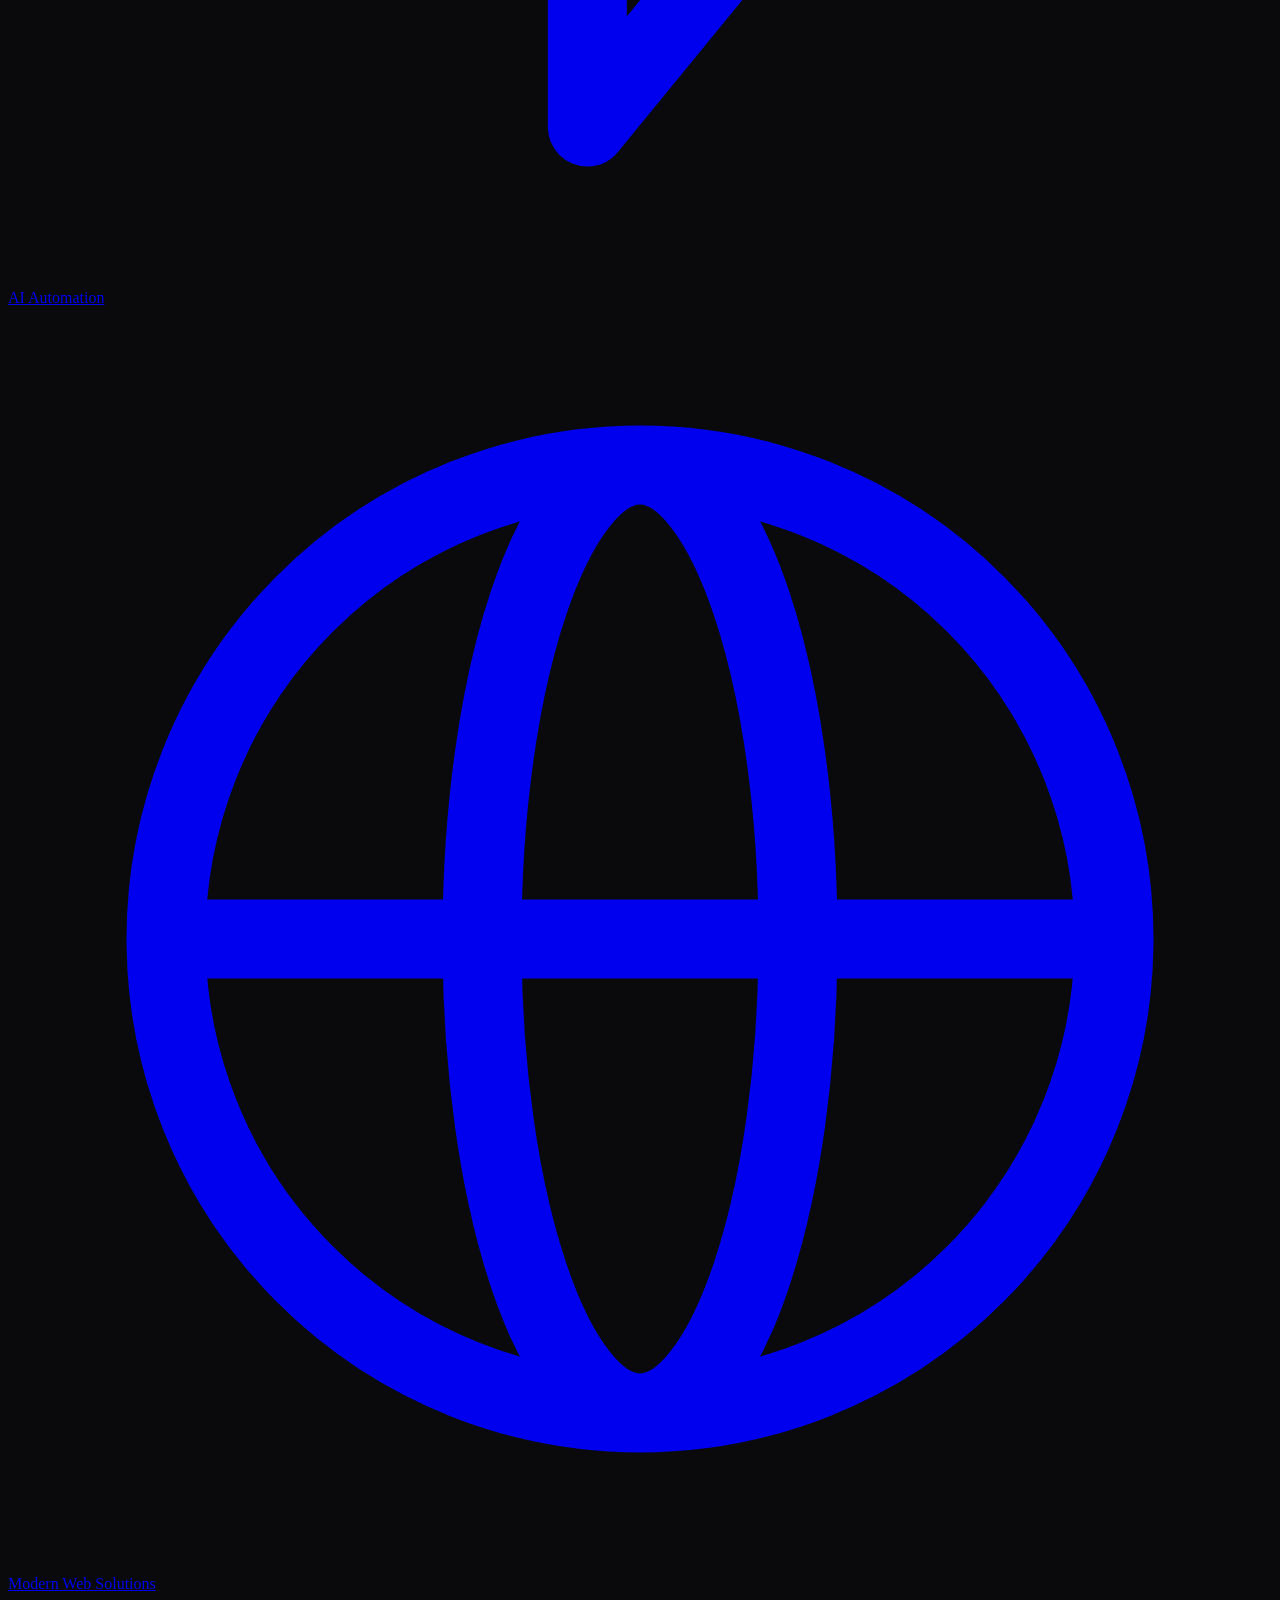
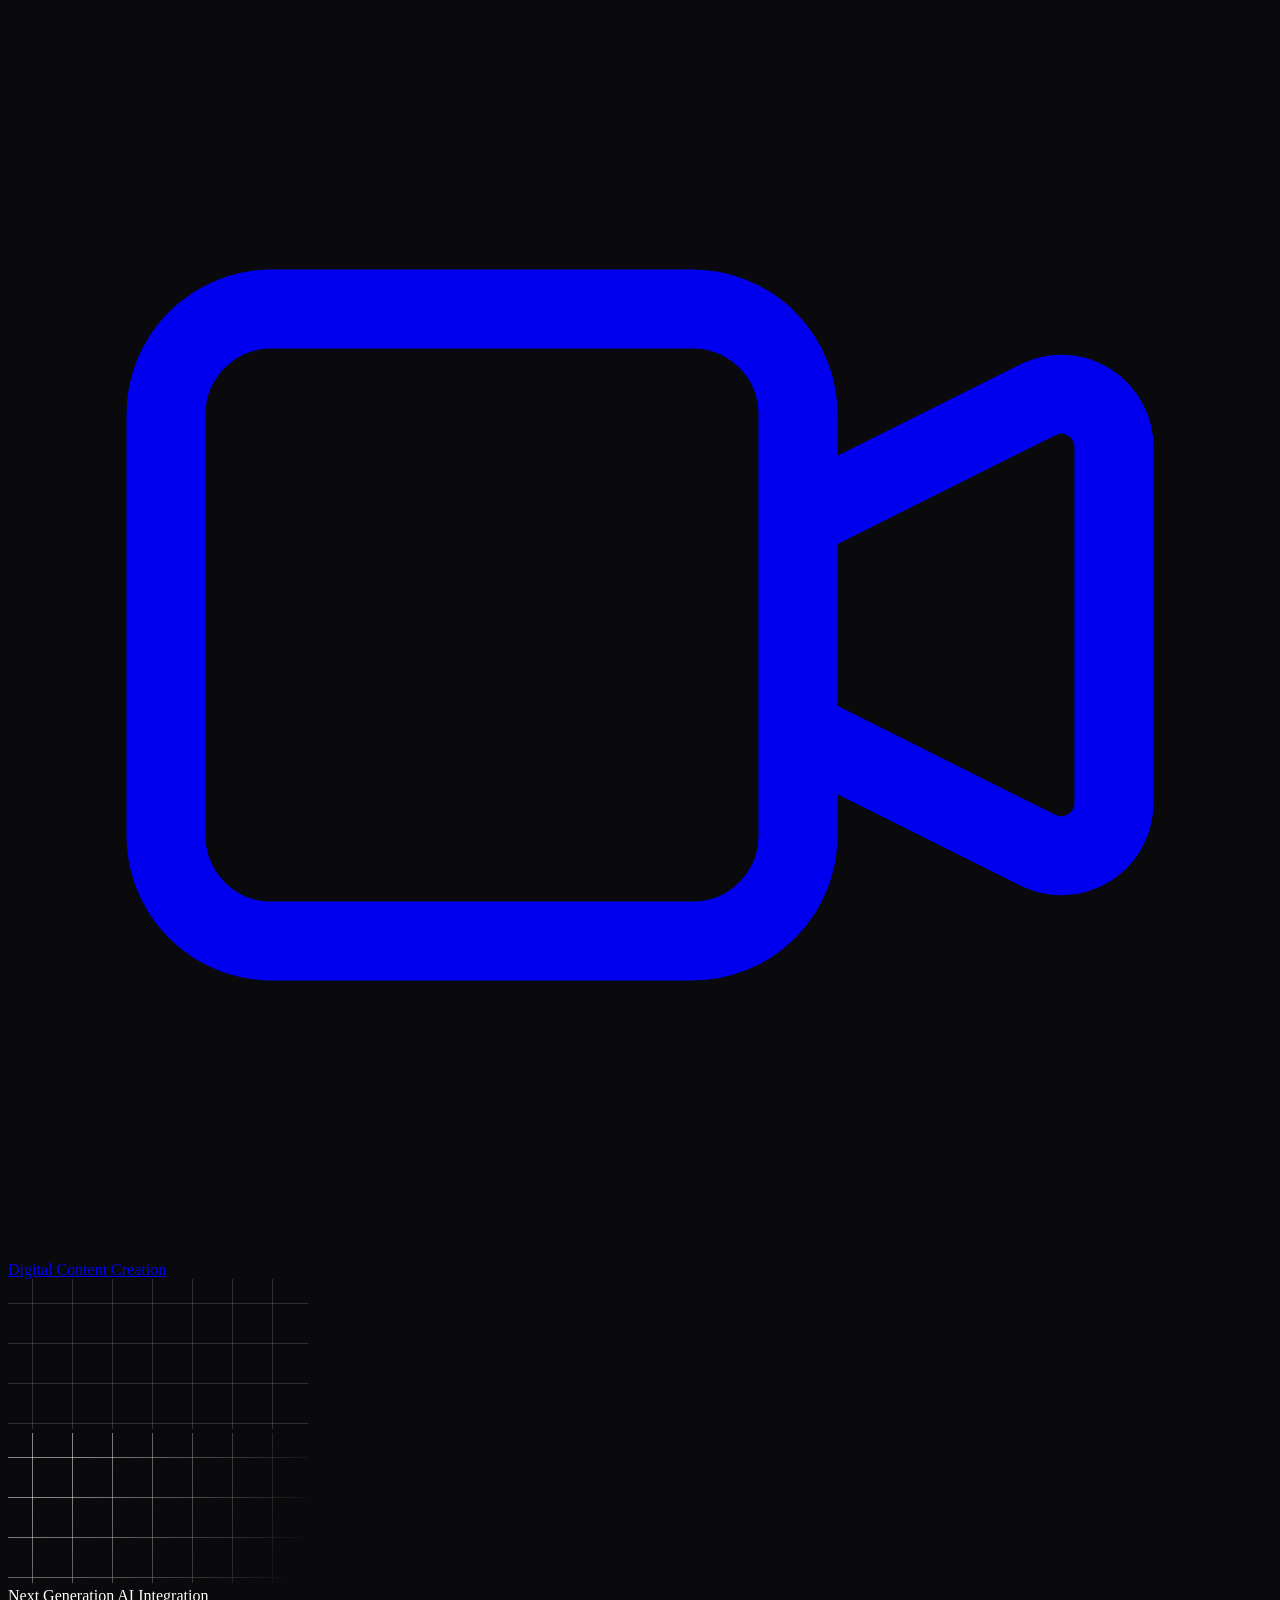
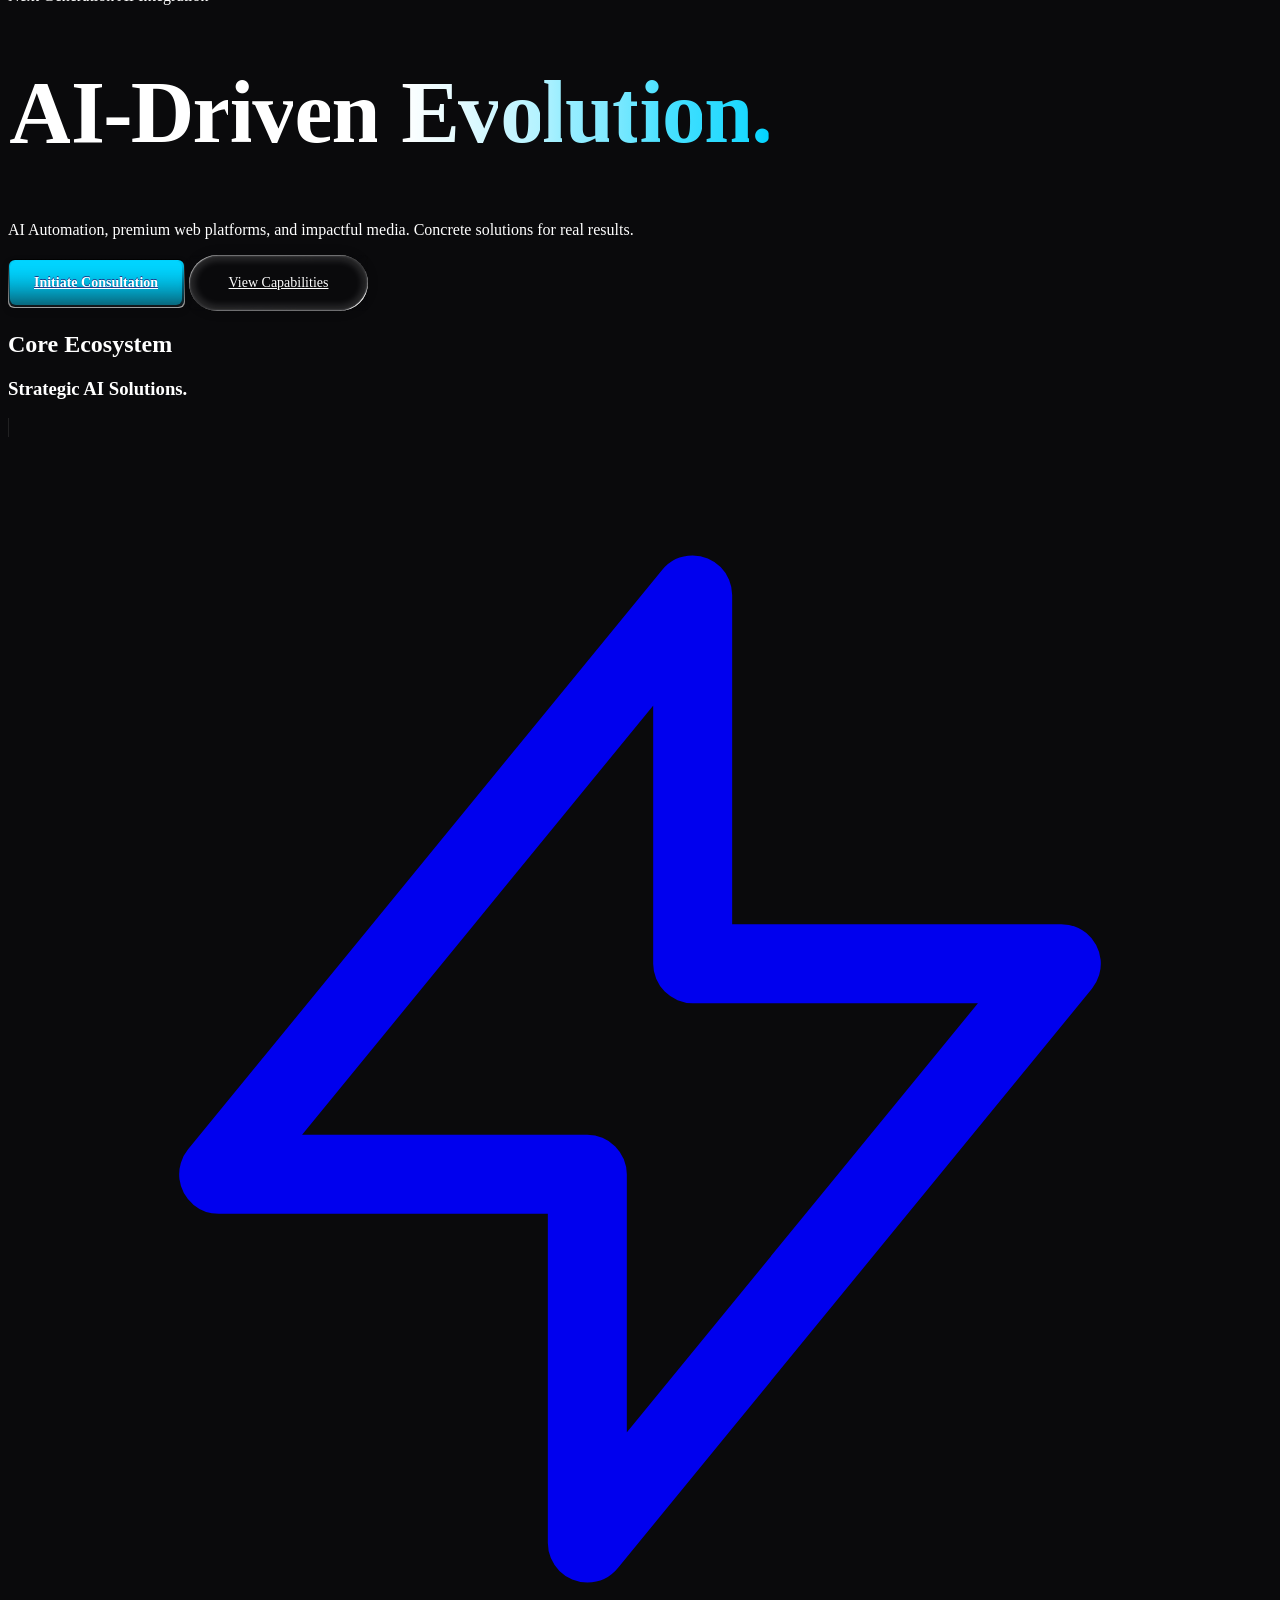
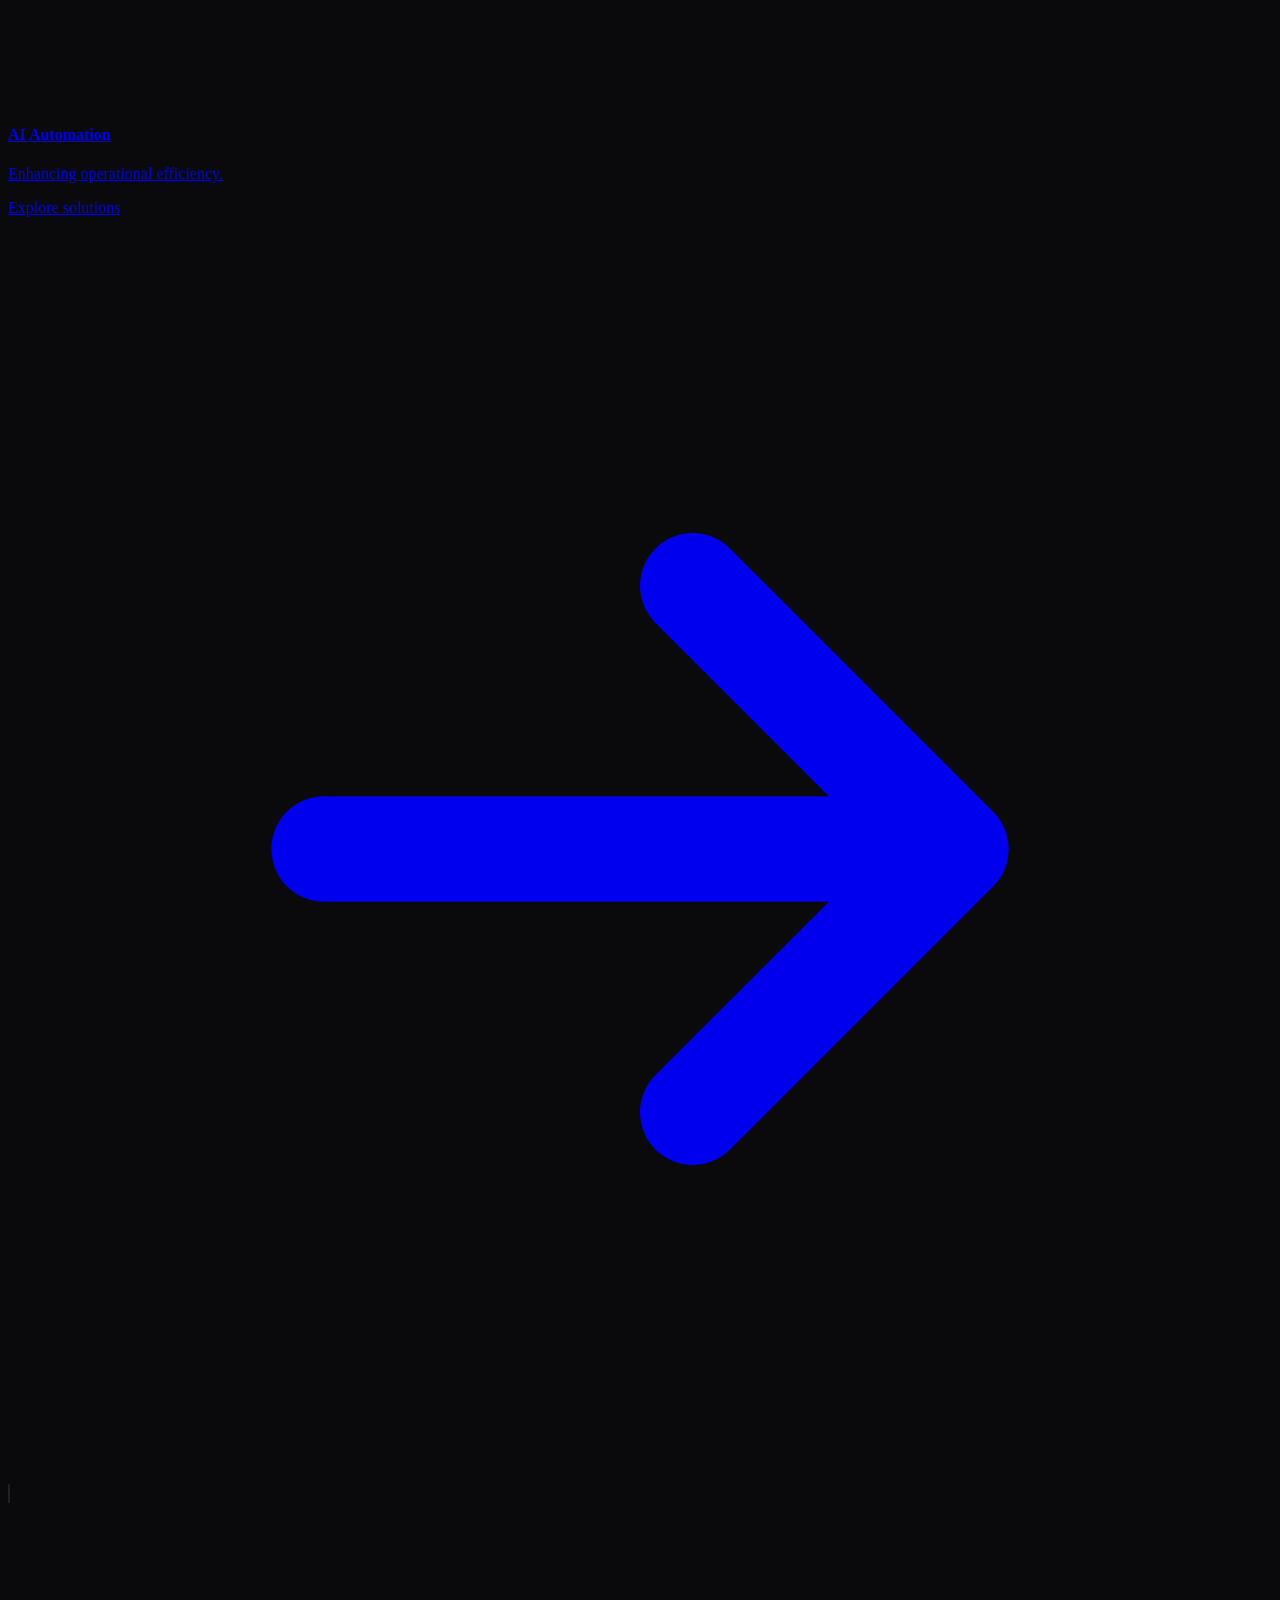
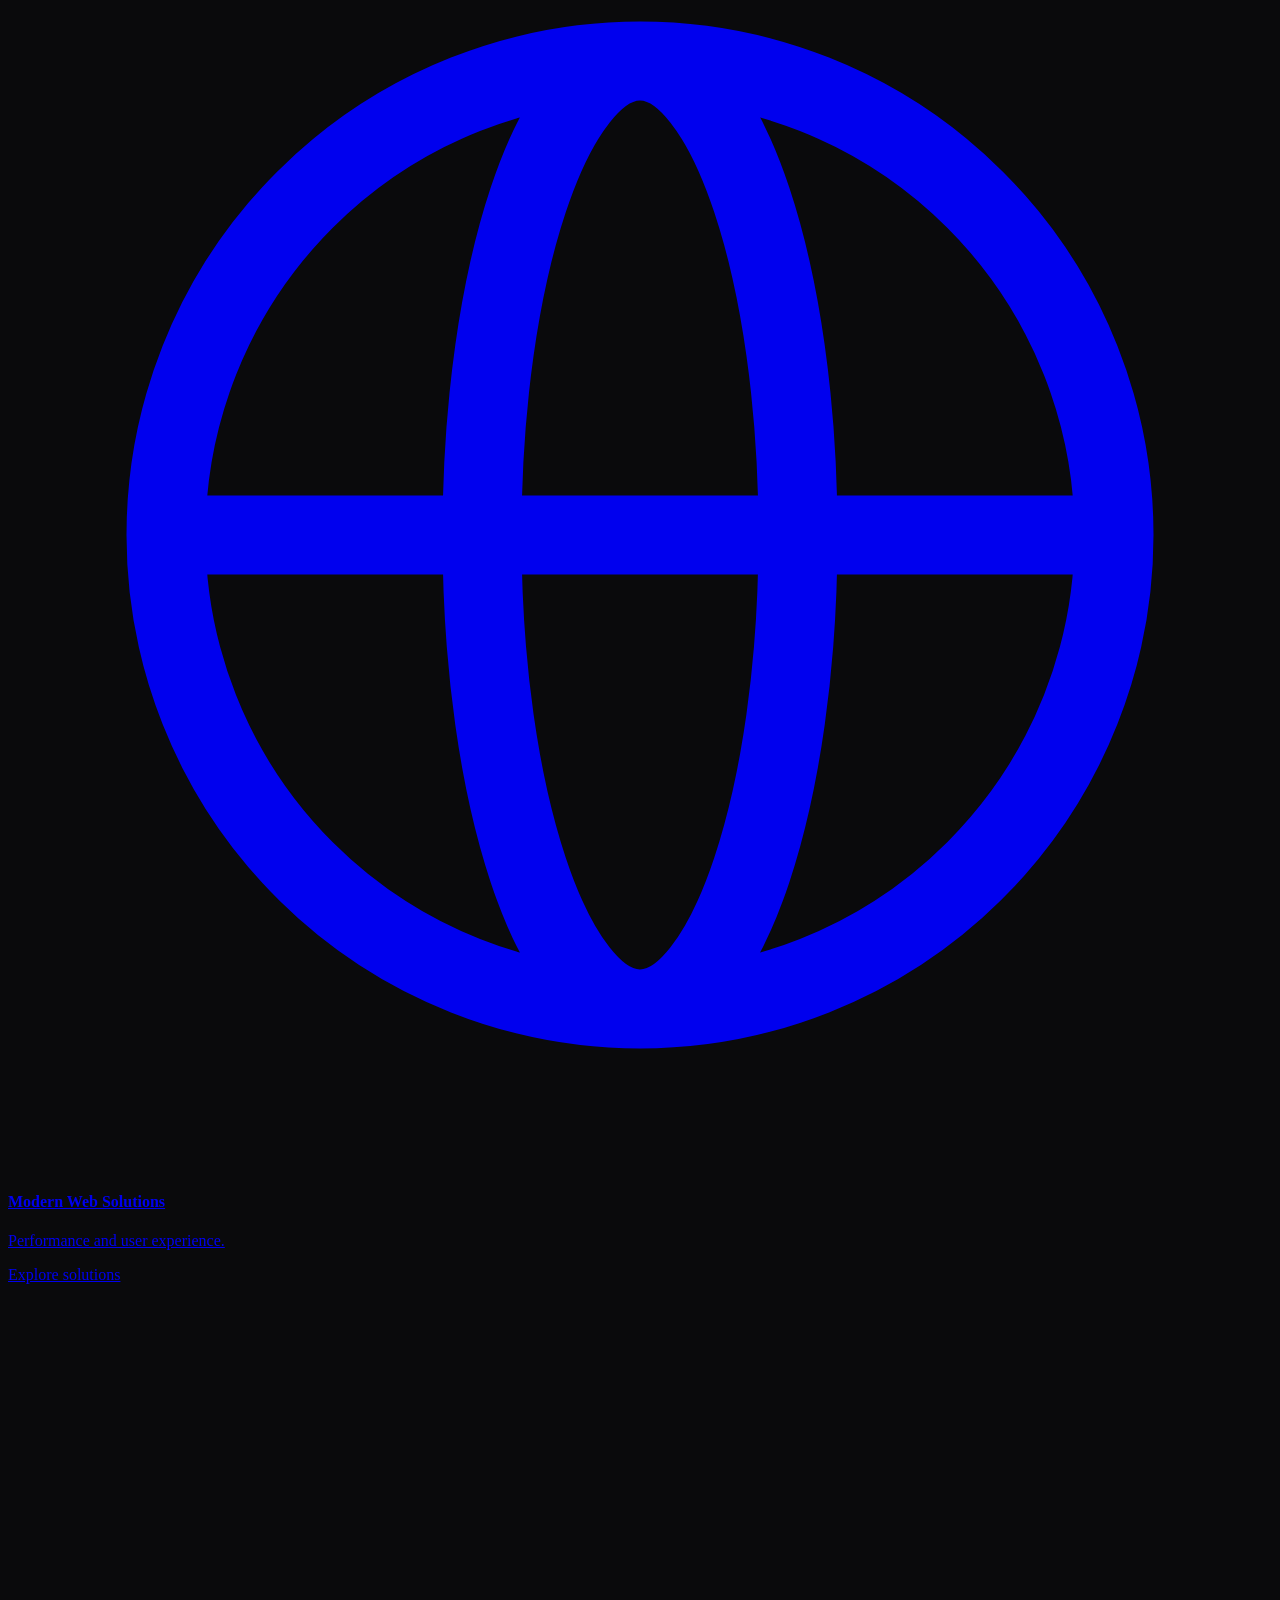
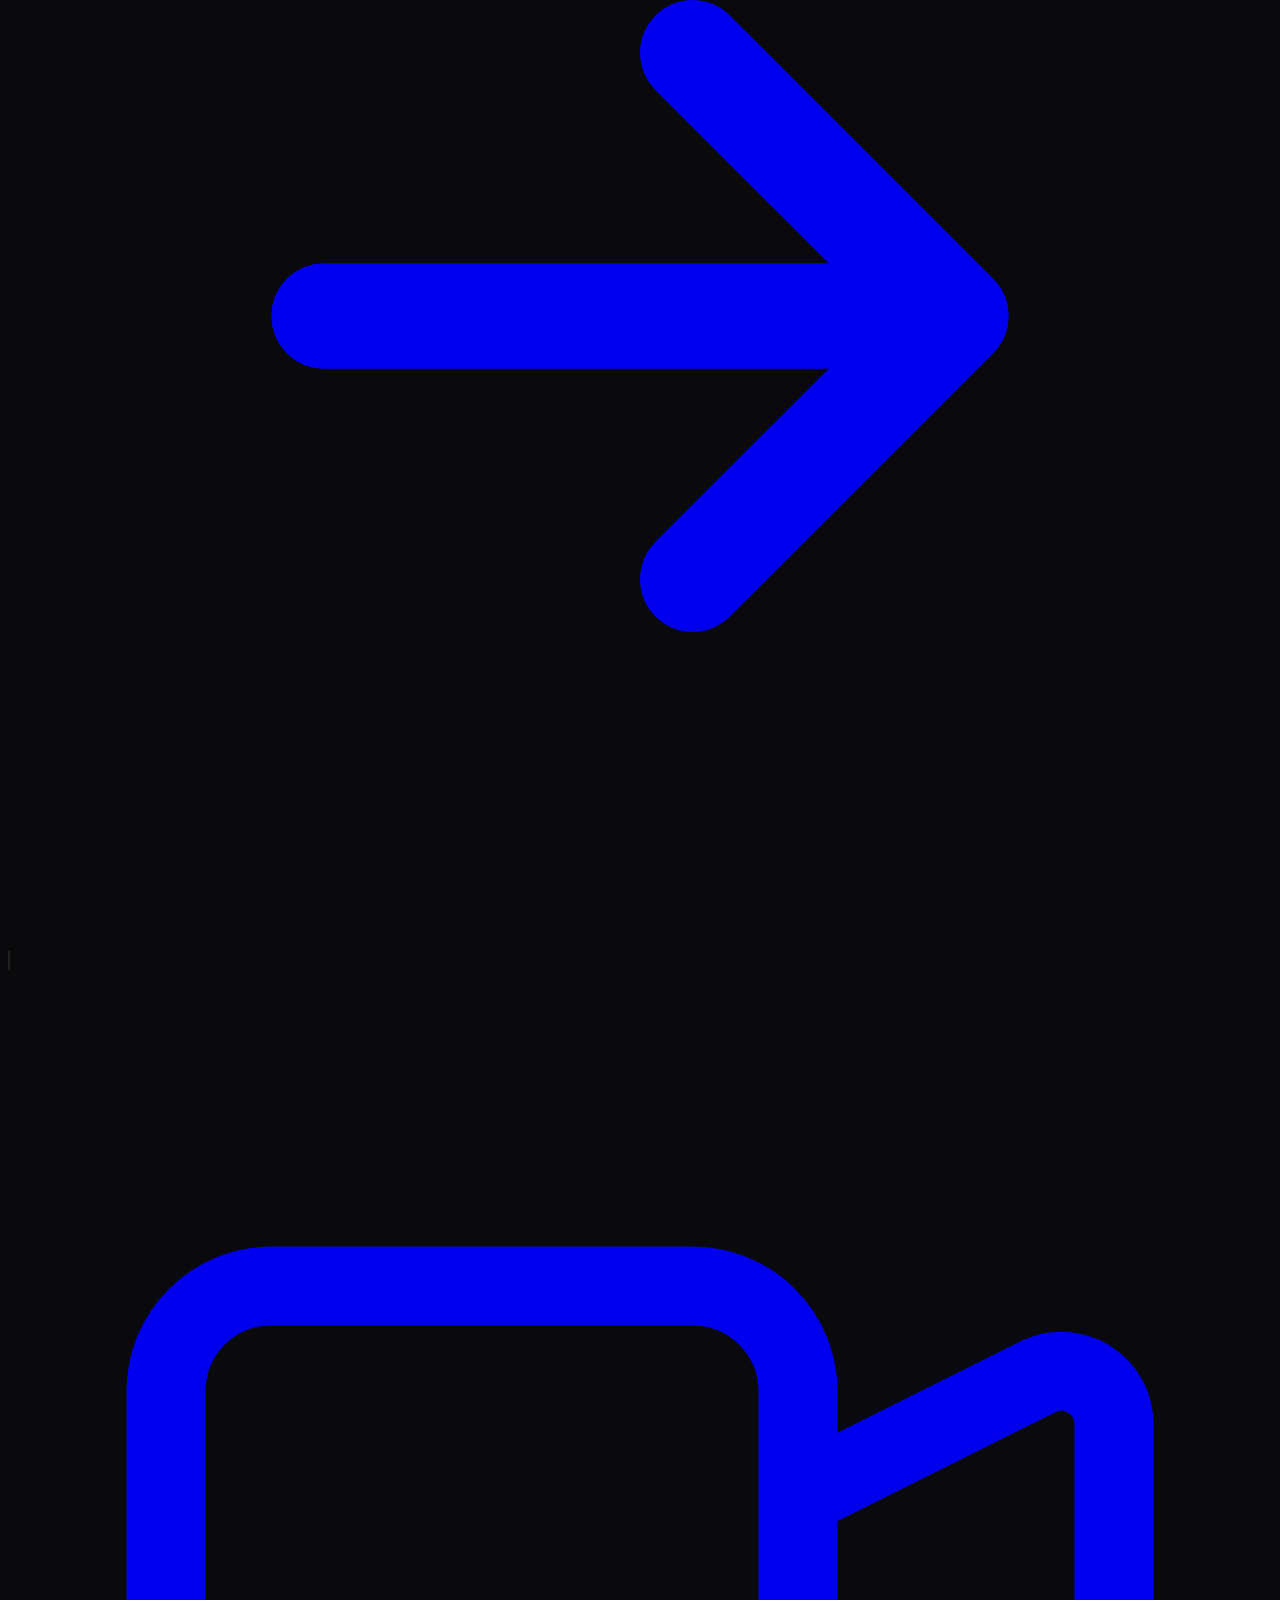
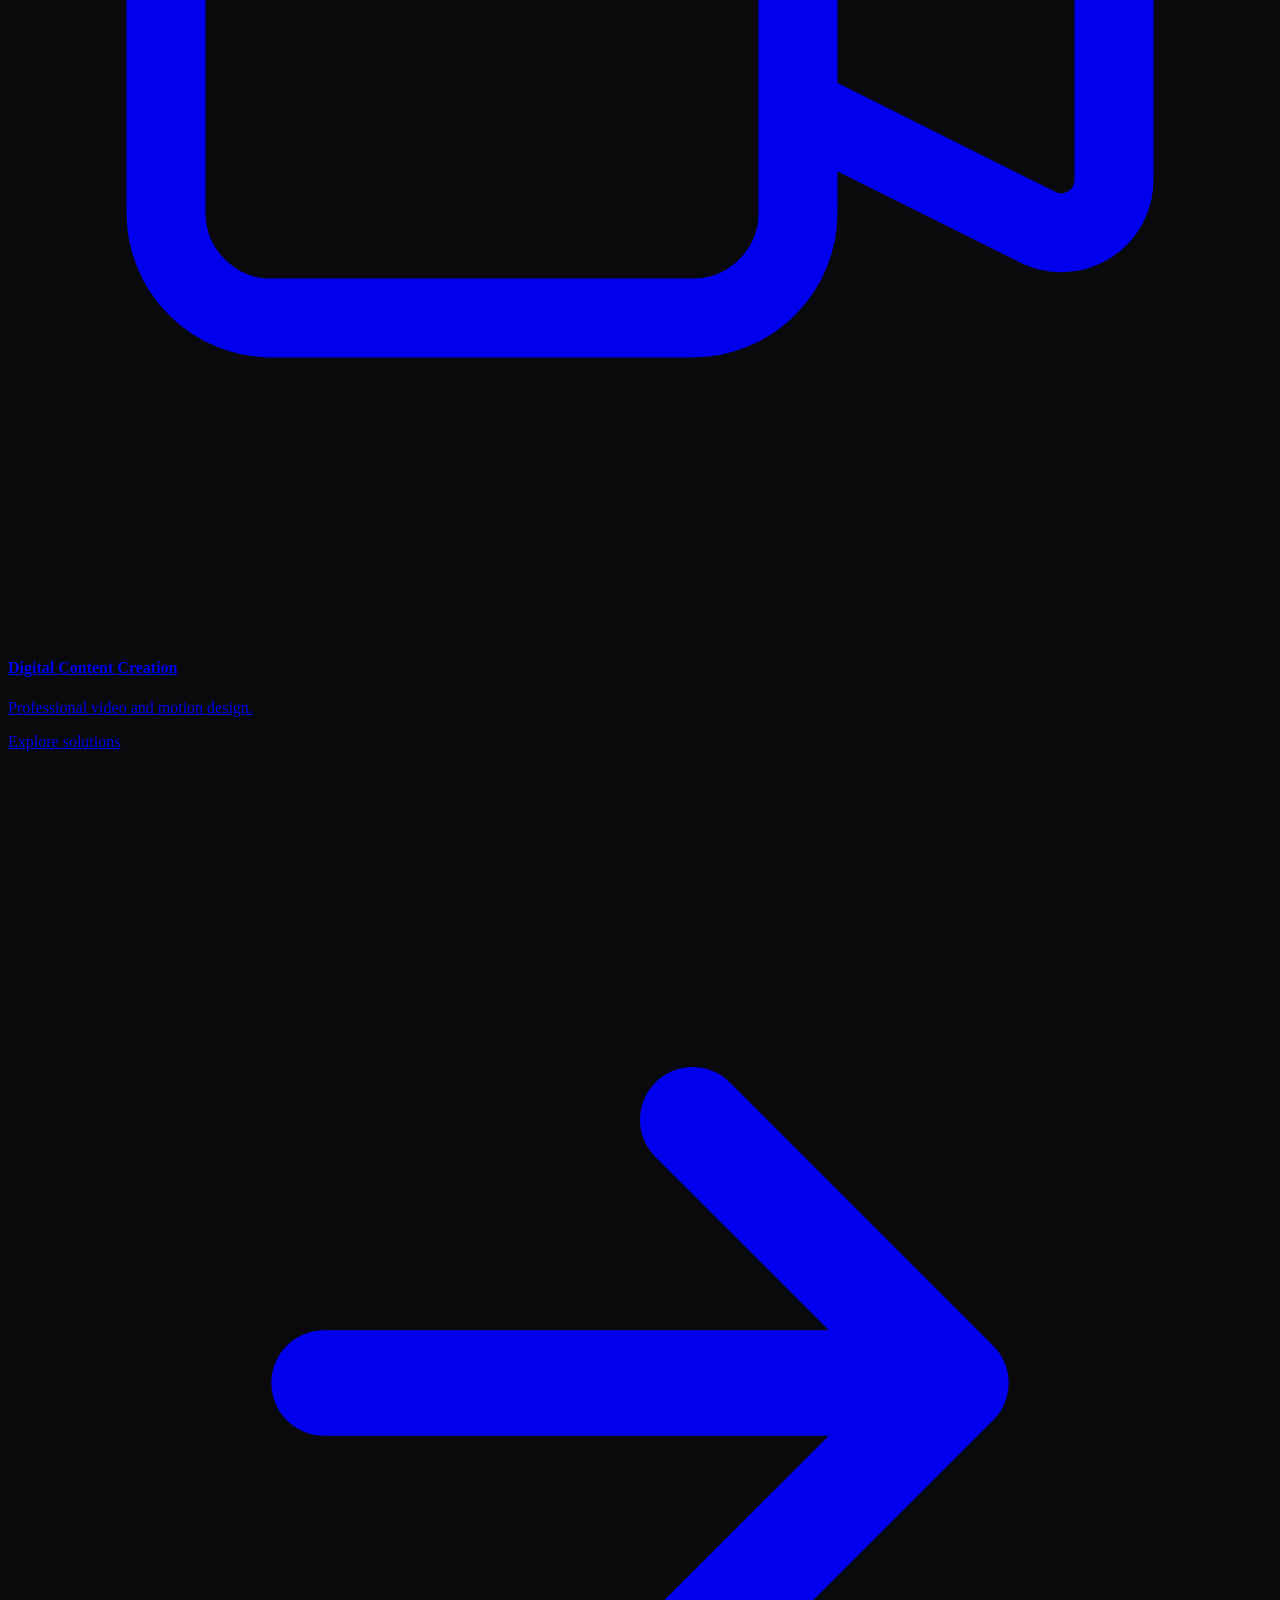
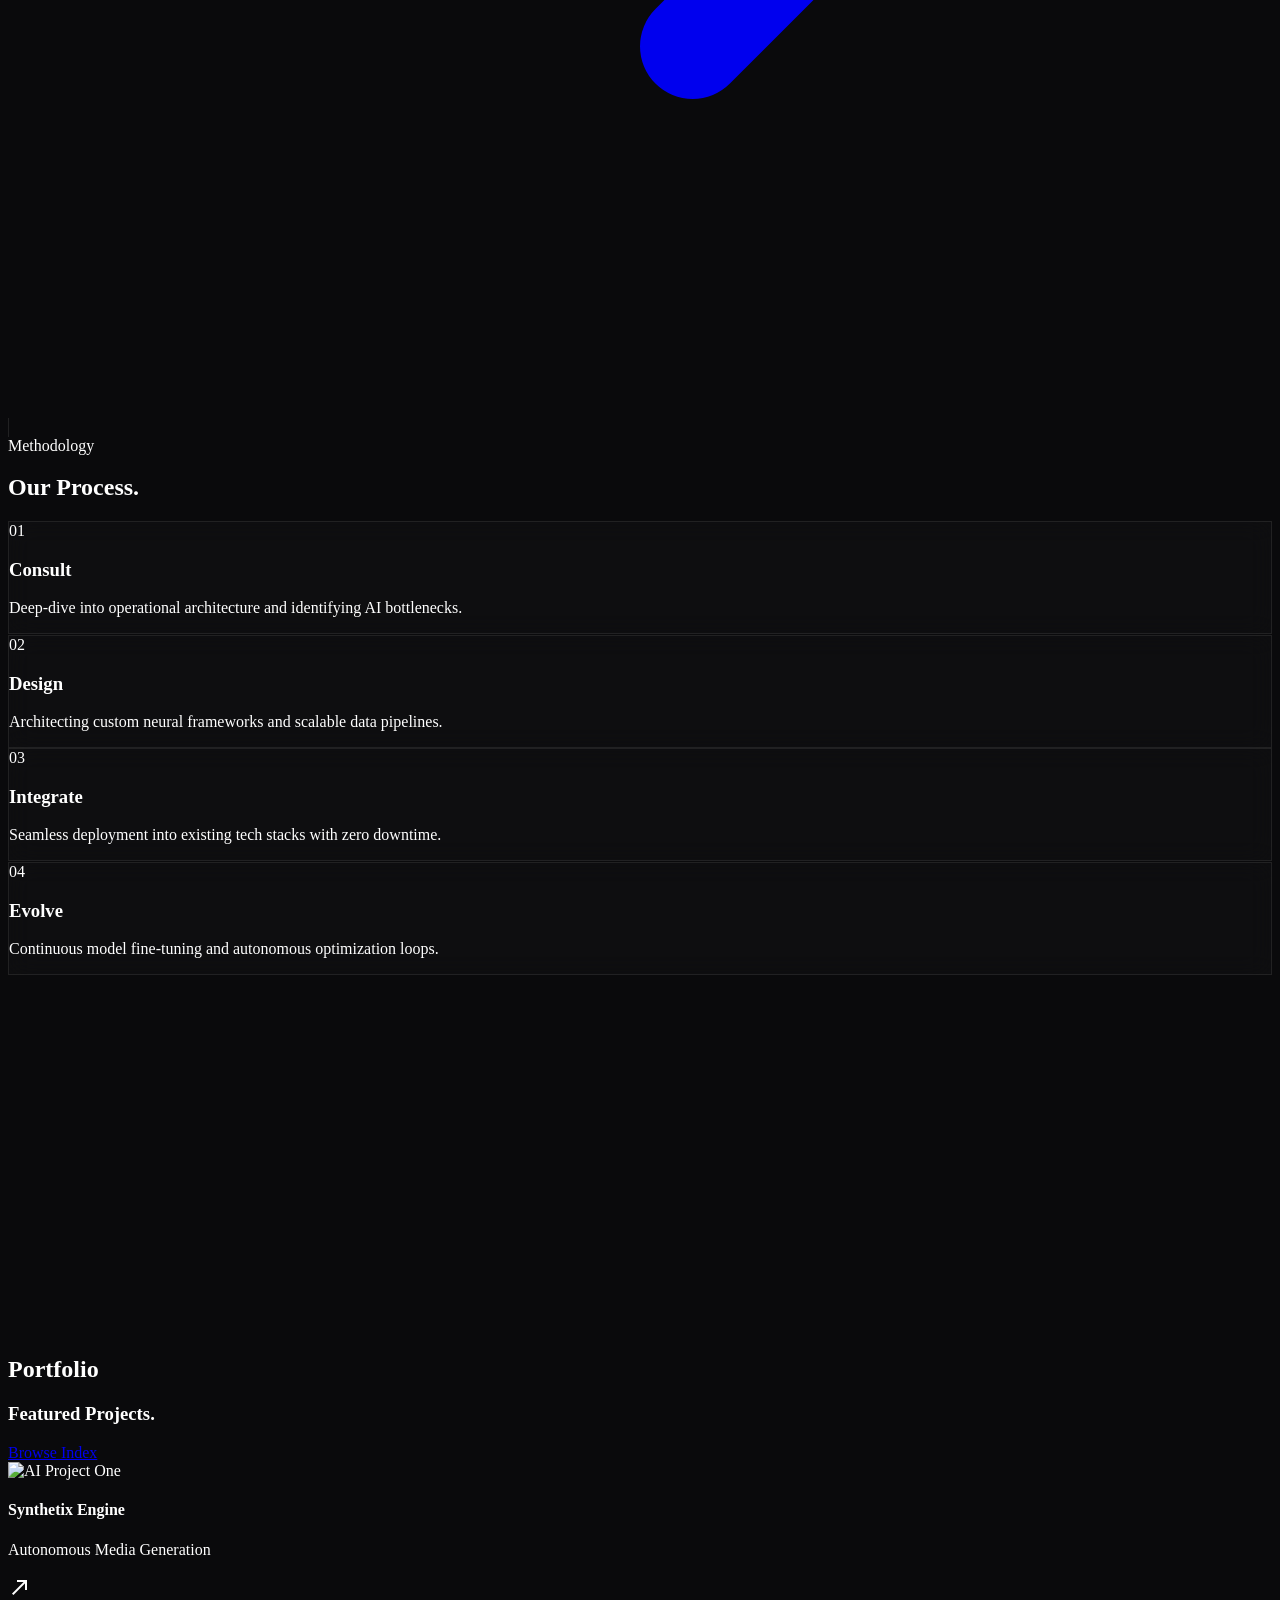
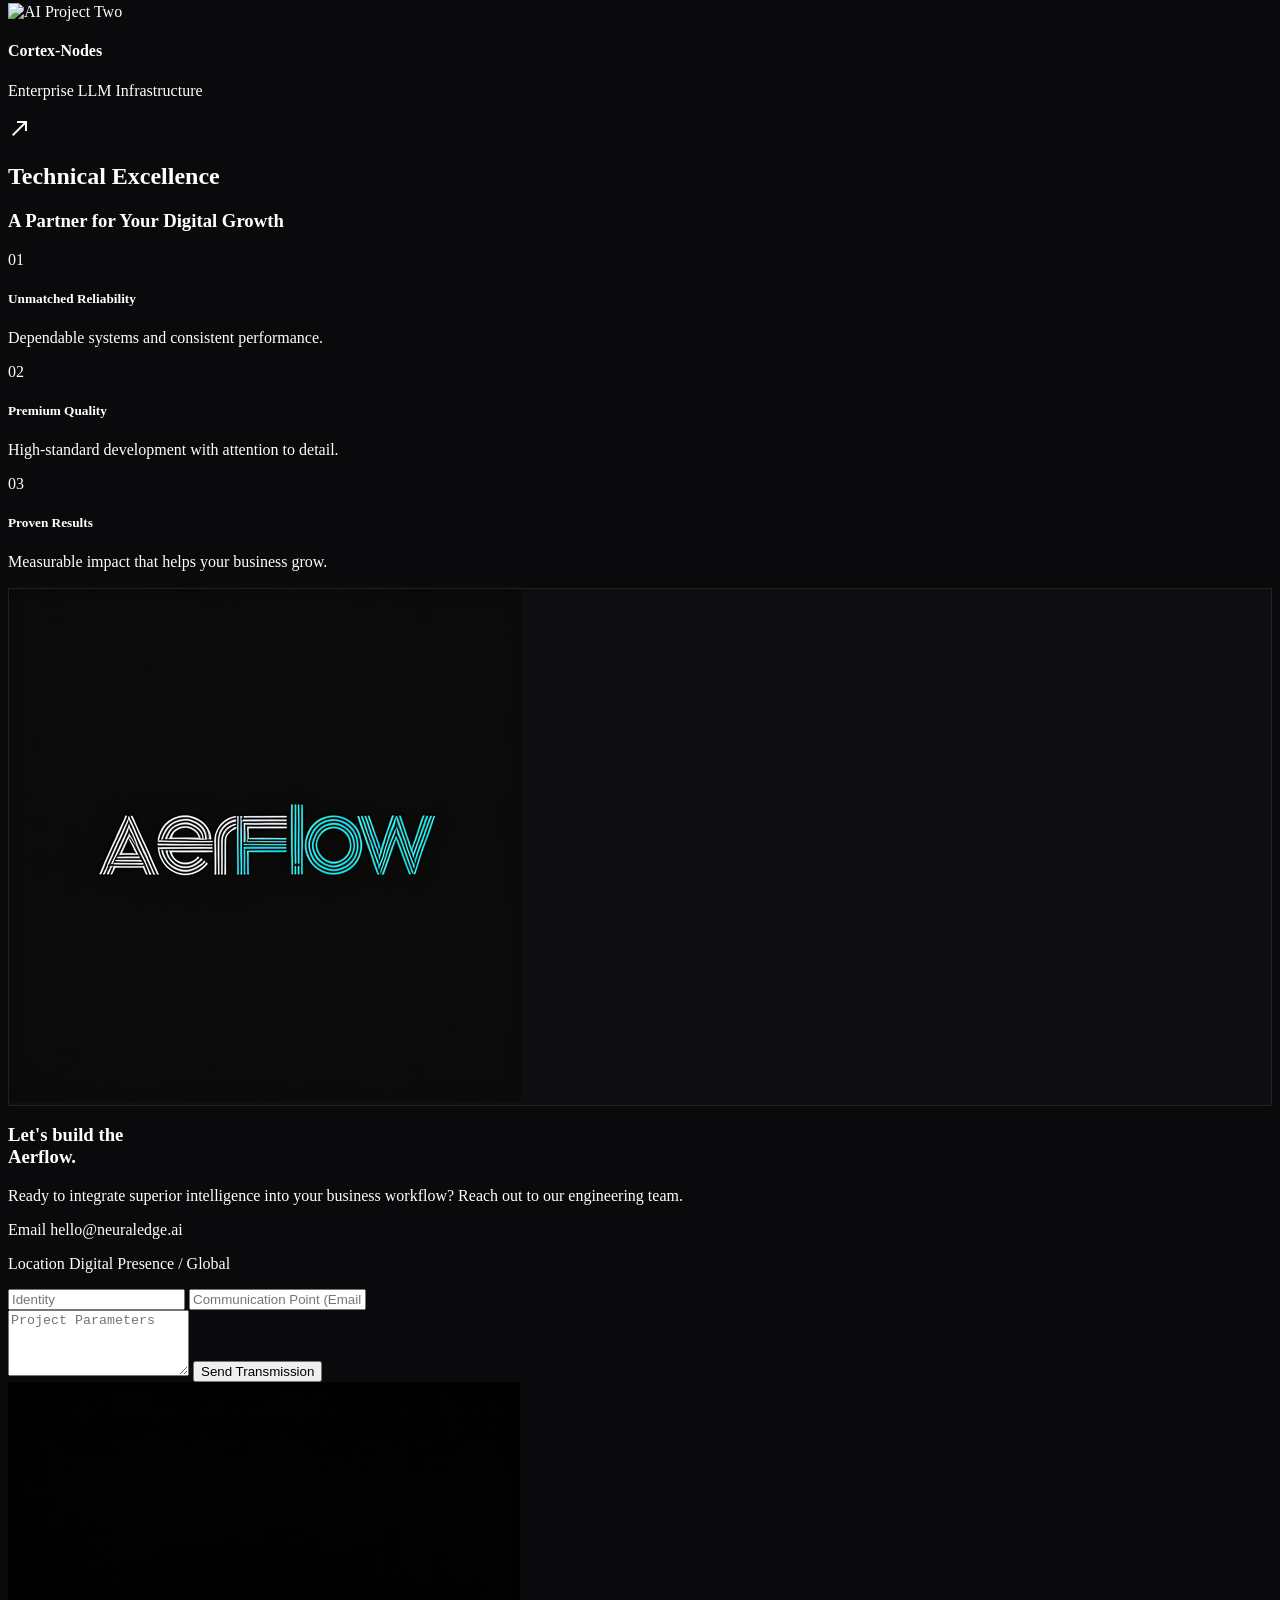
==== commit ccb4423d: "fix: restore missing portfolio link and get started button in nav (v1.1.2)" ====
--- a/index.html
+++ b/index.html
@@ -35,7 +35,7 @@
     }
   </script>
 <!-- END: Tailwind CSS -->
-<link rel="stylesheet" href="style.css?v=1.0.11">
+<link rel="stylesheet" href="style.css?v=1.0.12">
 <!-- END: Custom Styles -->
 <link href="https://fonts.googleapis.com/css2?family=Material+Symbols+Outlined:wght@100..700,FILL@0..1&amp;display=swap" rel="stylesheet"/>
 <link rel="icon" type="image/png" href="logos/icon-logo.png?v=1.2.6"/>
@@ -50,7 +50,8 @@
 </div>
 <div class="hidden md:flex items-center gap-8 text-sm font-medium text-gray-400">
 <a class="hover:text-white transition-colors btn-premium" href="#services" data-i18n="nav_solutions">Solutions</a>
-<a class="hover:text-white transition-colors" href="#about" data-i18n="nav_philosophy">Philosophy</a>
+<a class="hover:text-white transition-colors" href="#philosophy" data-i18n="nav_philosophy">Philosophy</a>
+<a class="hover:text-white transition-colors btn-premium" href="#portfolio" data-i18n="nav_portfolio">Portfolio</a>
 <a class="hover:text-white transition-colors btn-premium" href="#contact" data-i18n="nav_contact">Contact</a>
 </div>
 <div class="flex items-center gap-4">
@@ -58,6 +59,9 @@
 <button id="lang-en" class="px-2 py-1 bg-brand-accent text-brand-black active-lang">EN</button>
 <button id="lang-ro" class="px-2 py-1 hover:bg-white/5 transition-colors text-gray-400">RO</button>
 </div>
+<a href="#contact" class="hidden md:block bg-brand-accent text-brand-black text-sm font-bold py-2.5 px-6 rounded-xl hover:opacity-90 transition-all no-underline" data-i18n="nav_get_started">
+    Get Started
+</a>
 <!-- Mobile Menu Button -->
 <button id="hamburger-btn" class="hamburger-btn md:hidden" aria-label="Toggle Menu">
     <span class="hamburger-line line-1"></span>
@@ -71,7 +75,8 @@
 <!-- Mobile Menu Overlay -->
 <div id="mobile-menu-overlay" class="mobile-menu-overlay md:hidden">
     <a href="#services" class="mobile-nav-link" data-i18n="nav_solutions">Solutions</a>
-    <a href="#about" class="mobile-nav-link" data-i18n="nav_philosophy">Philosophy</a>
+    <a href="#philosophy" class="mobile-nav-link" data-i18n="nav_philosophy">Philosophy</a>
+    <a href="#portfolio" class="mobile-nav-link" data-i18n="nav_portfolio">Portfolio</a>
     <a href="#contact" class="mobile-nav-link" data-i18n="nav_contact">Contact</a>
     <div class="flex items-center border border-brand-border rounded-custom overflow-hidden text-[10px] font-bold tracking-widest uppercase mb-8">
         <button onclick="document.getElementById('lang-en').click()" class="px-4 py-2 hover:bg-white/5 transition-colors">EN</button>
@@ -295,7 +300,7 @@
 </section>
 <!-- END: Philosophy -->
 <!-- BEGIN: Why Choose Us -->
-<section class="py-32 bg-brand-dark/50" data-purpose="selected-works">
+<section class="py-32 bg-brand-dark/50" data-purpose="selected-works" id="portfolio">
 <div class="max-w-7xl mx-auto px-6">
 <div class="flex justify-between items-end mb-16">
 <div>
@@ -429,4 +434,4 @@
   </defs>
 </svg>
 <!-- END: Premium Button Filters -->
-<script src="script.js?v=1.0.11"></script></body></html>+<script src="script.js?v=1.0.12"></script></body></html>
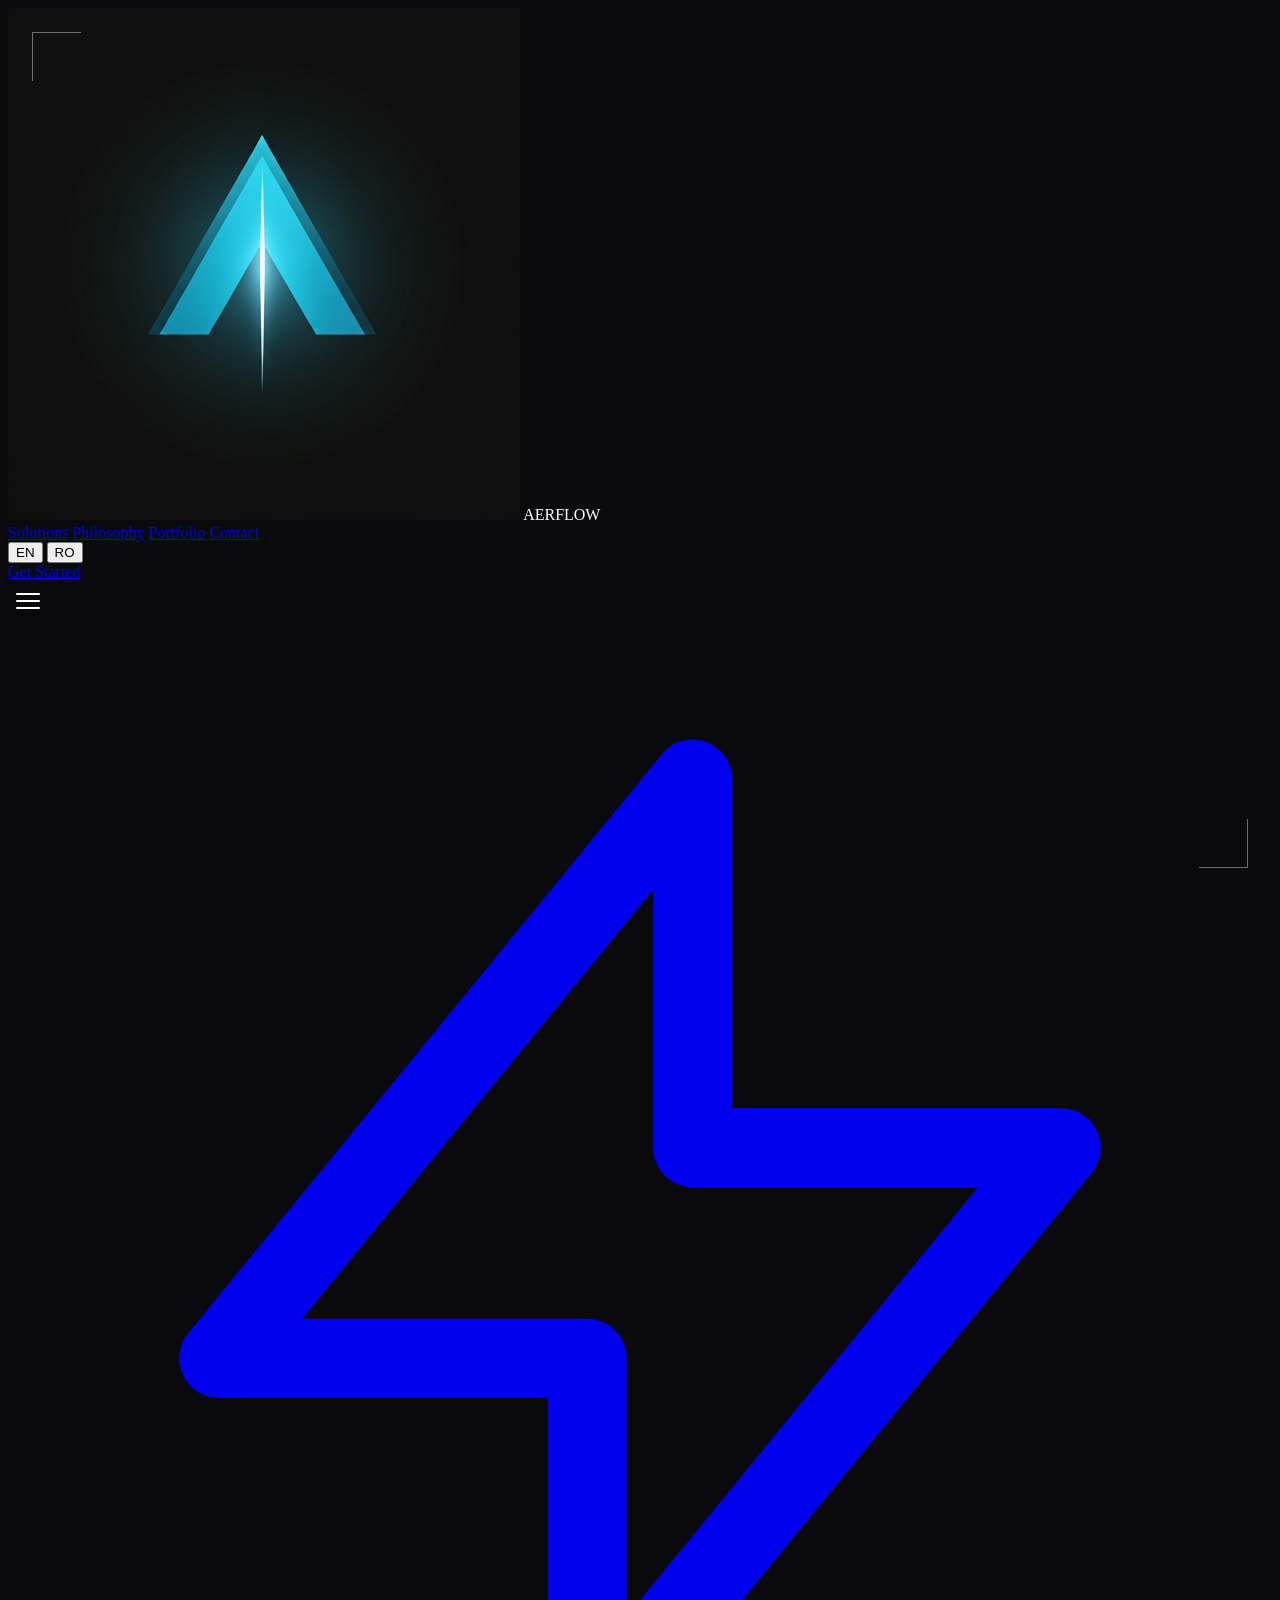
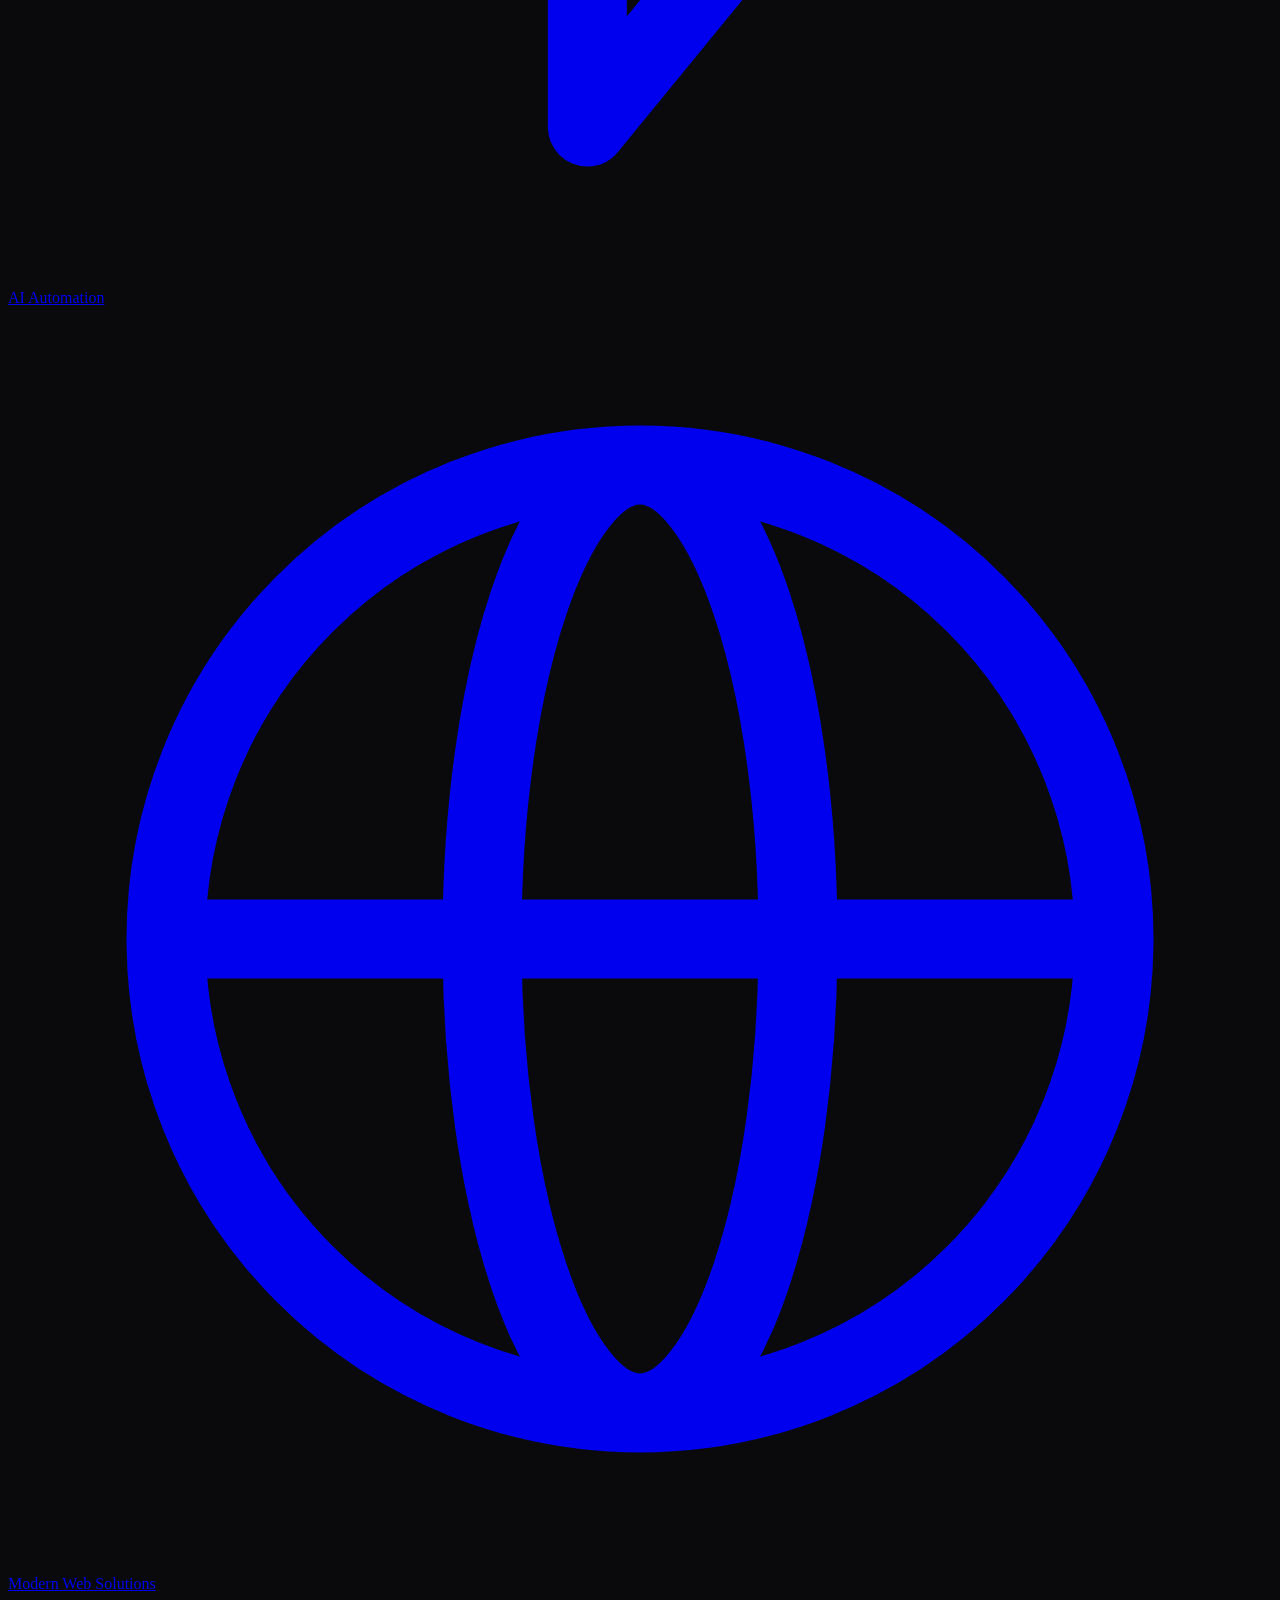
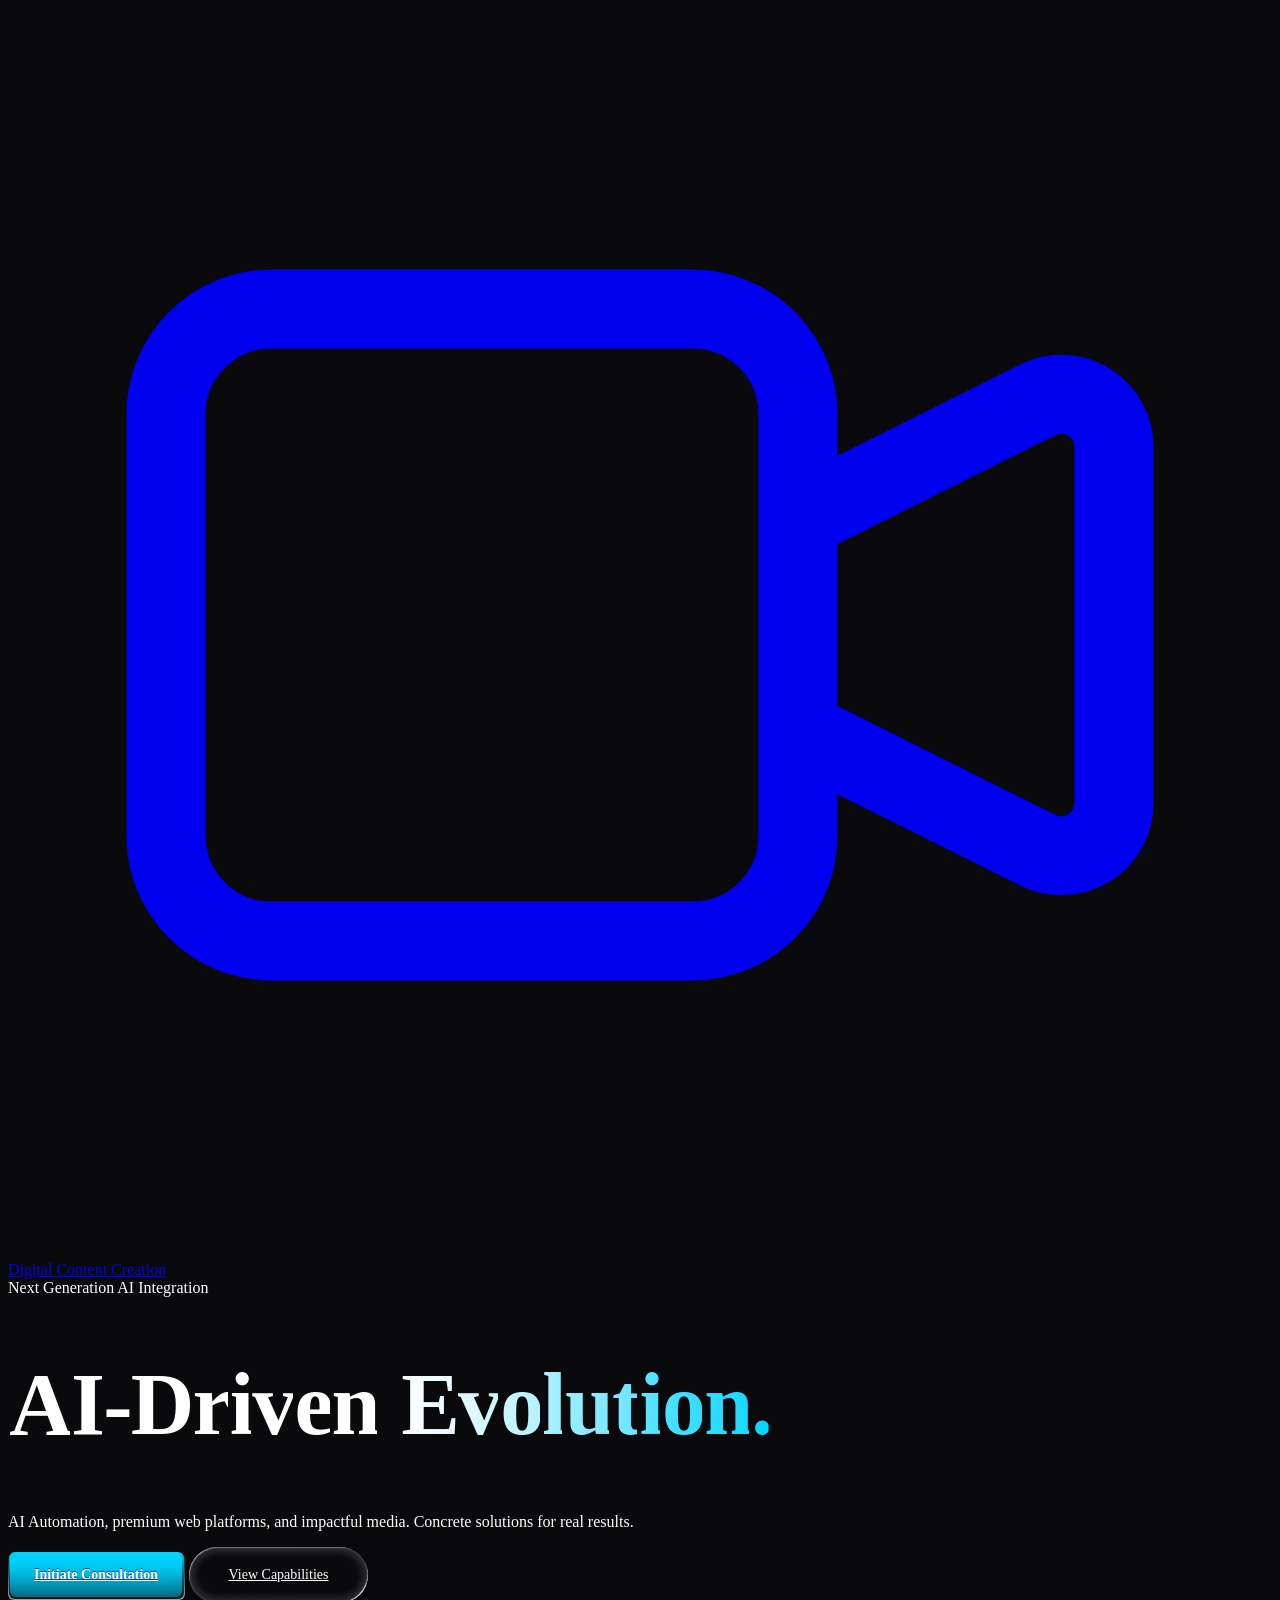
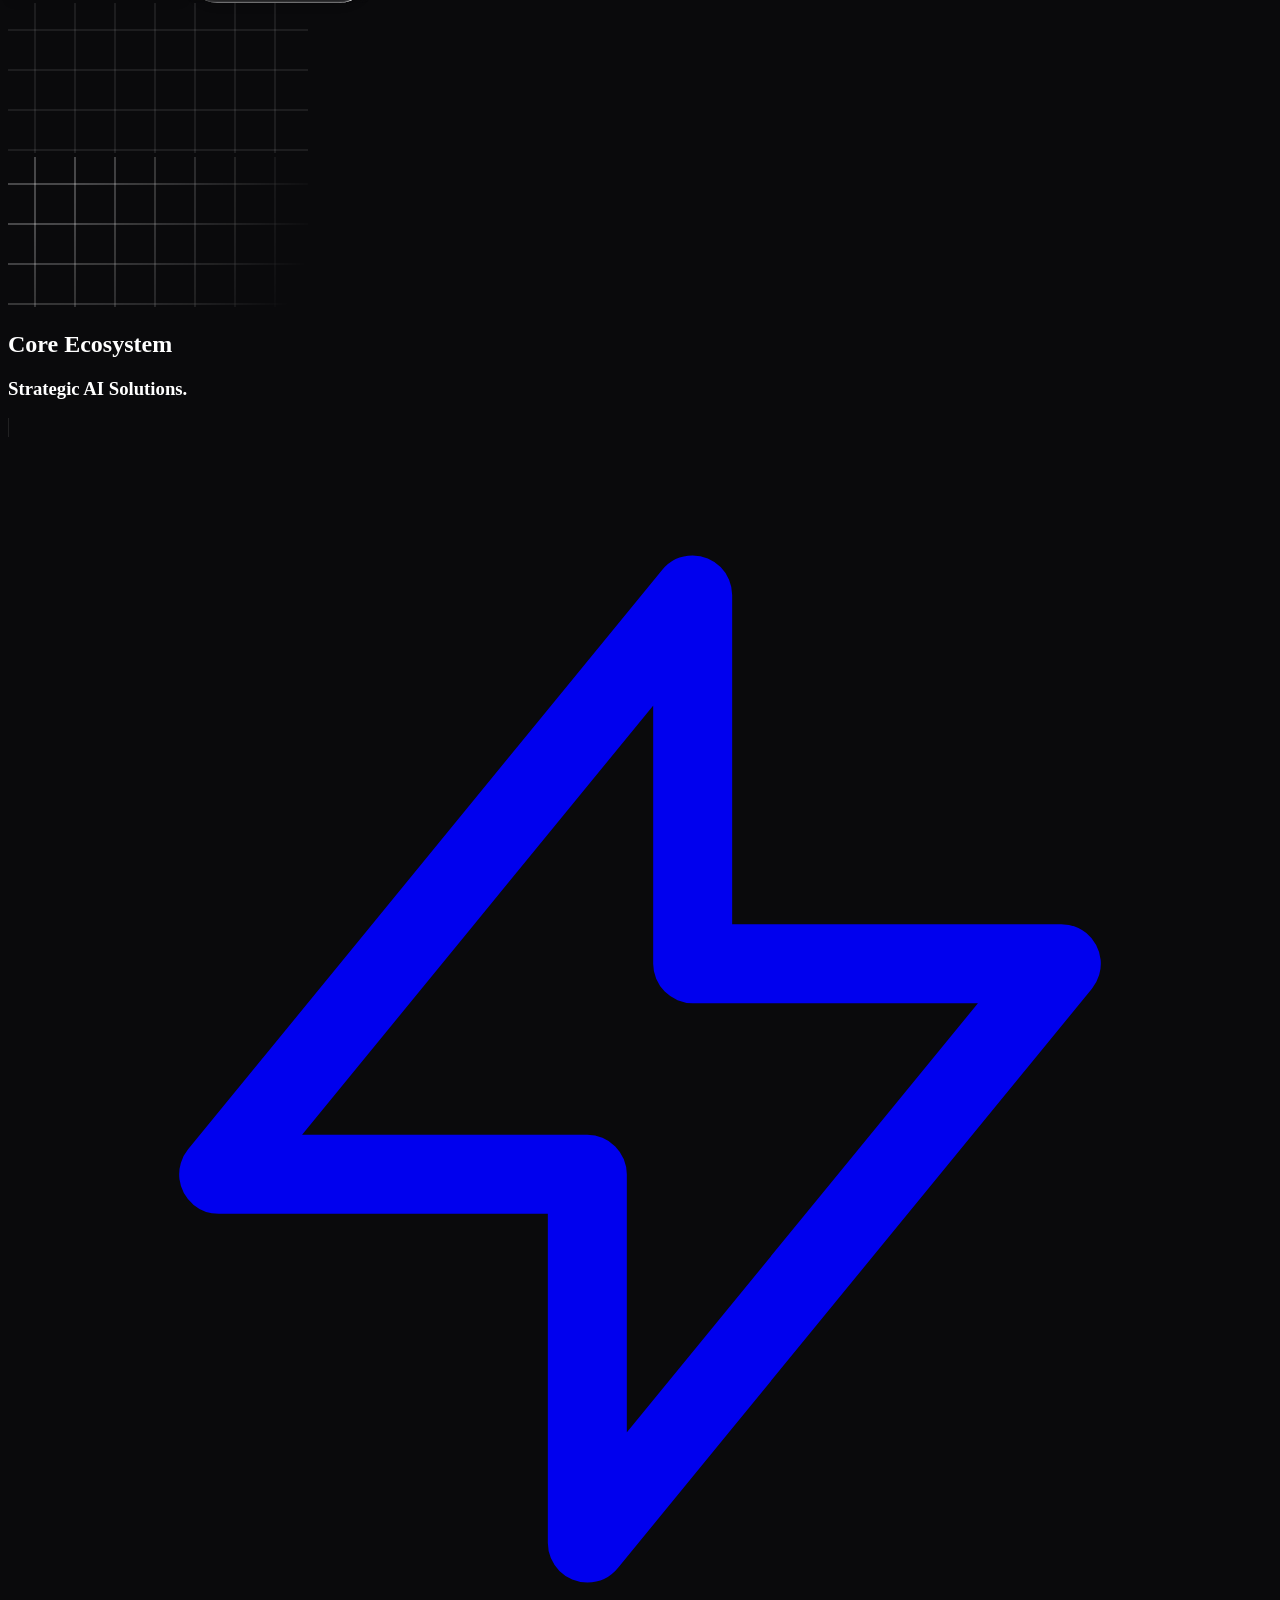
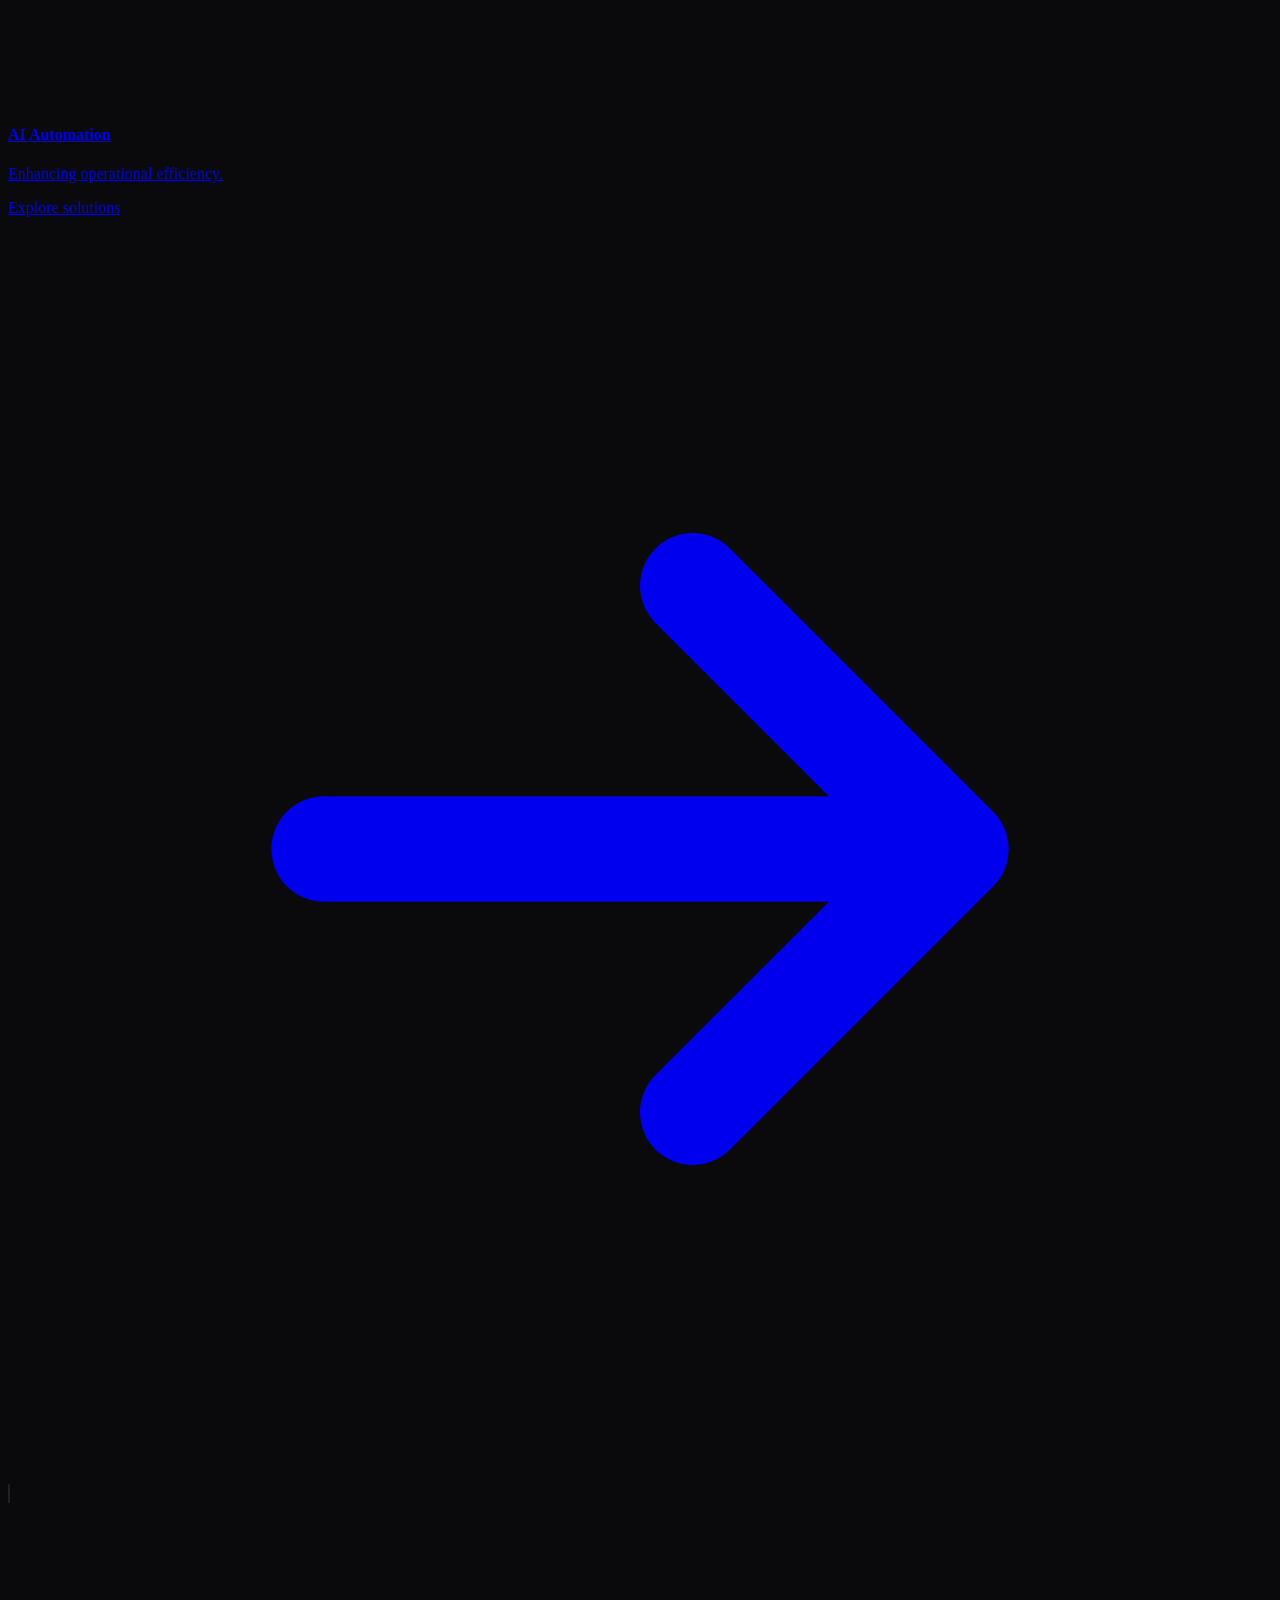
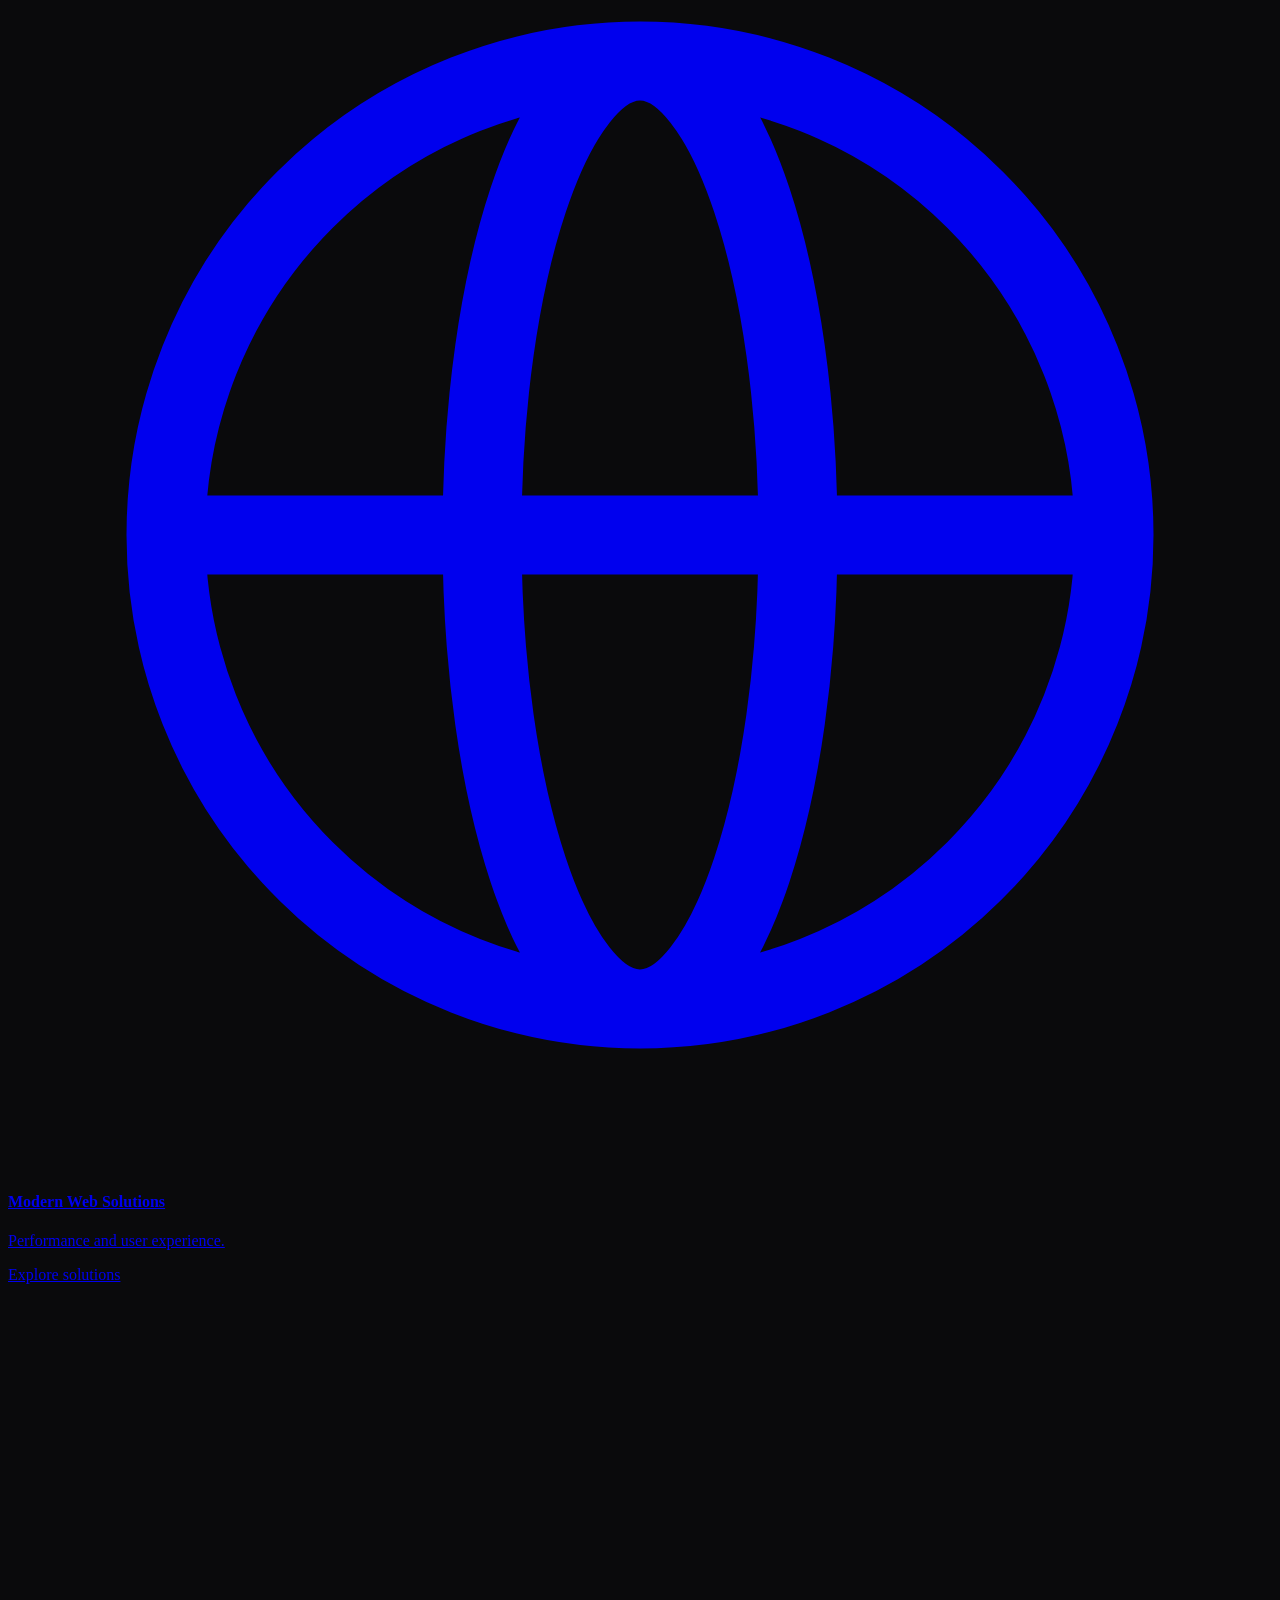
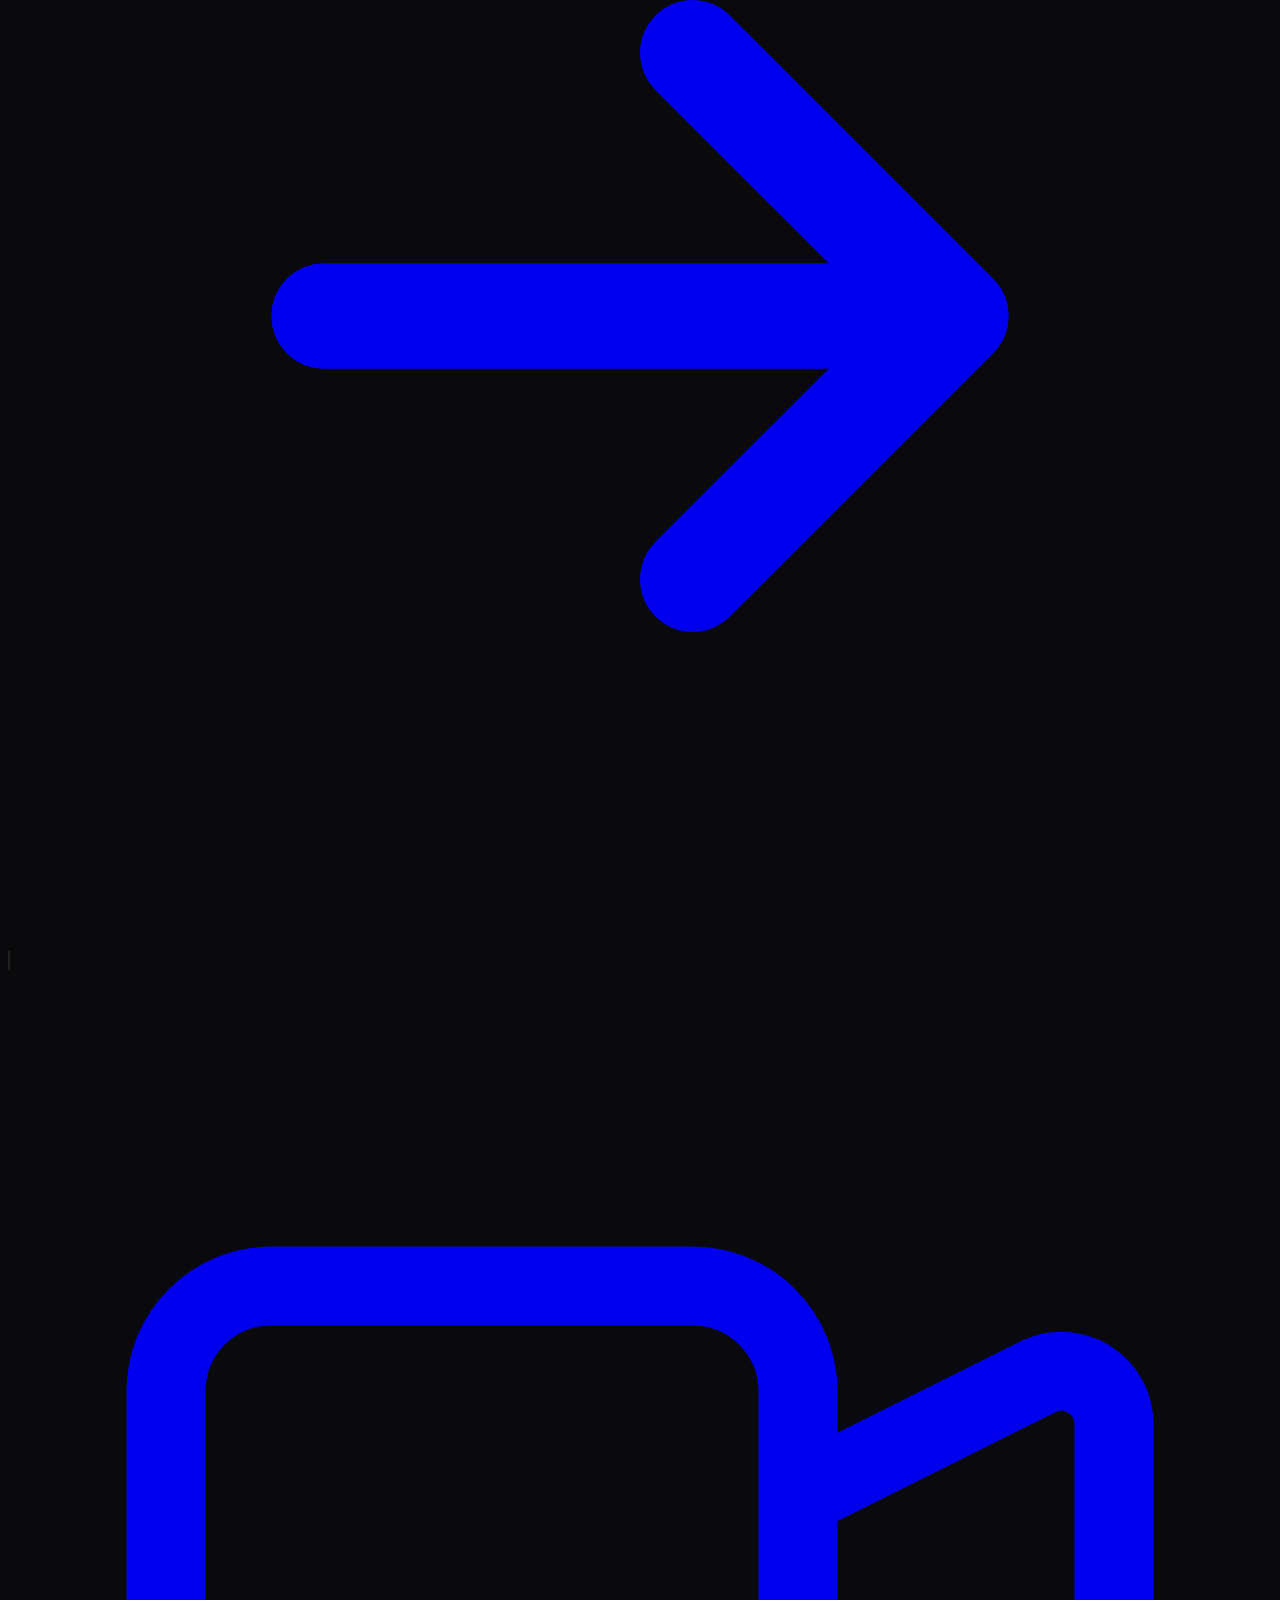
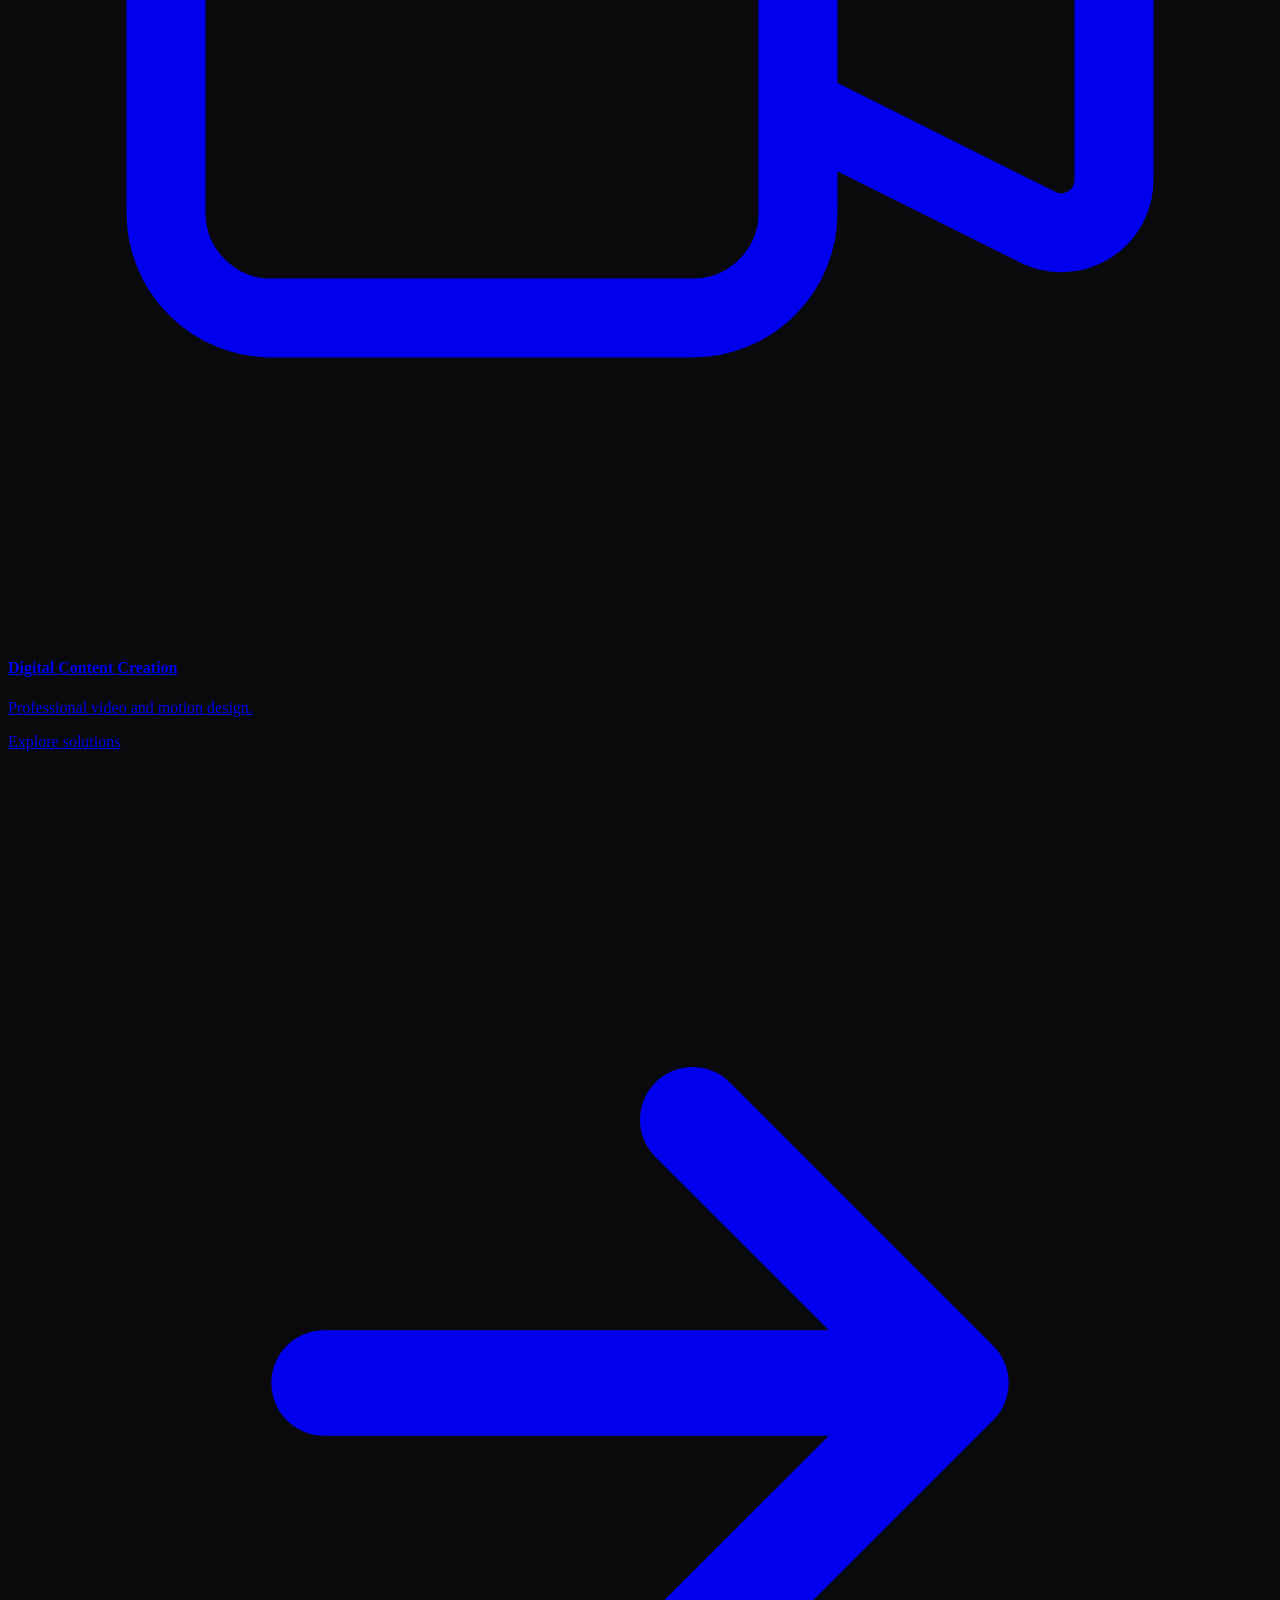
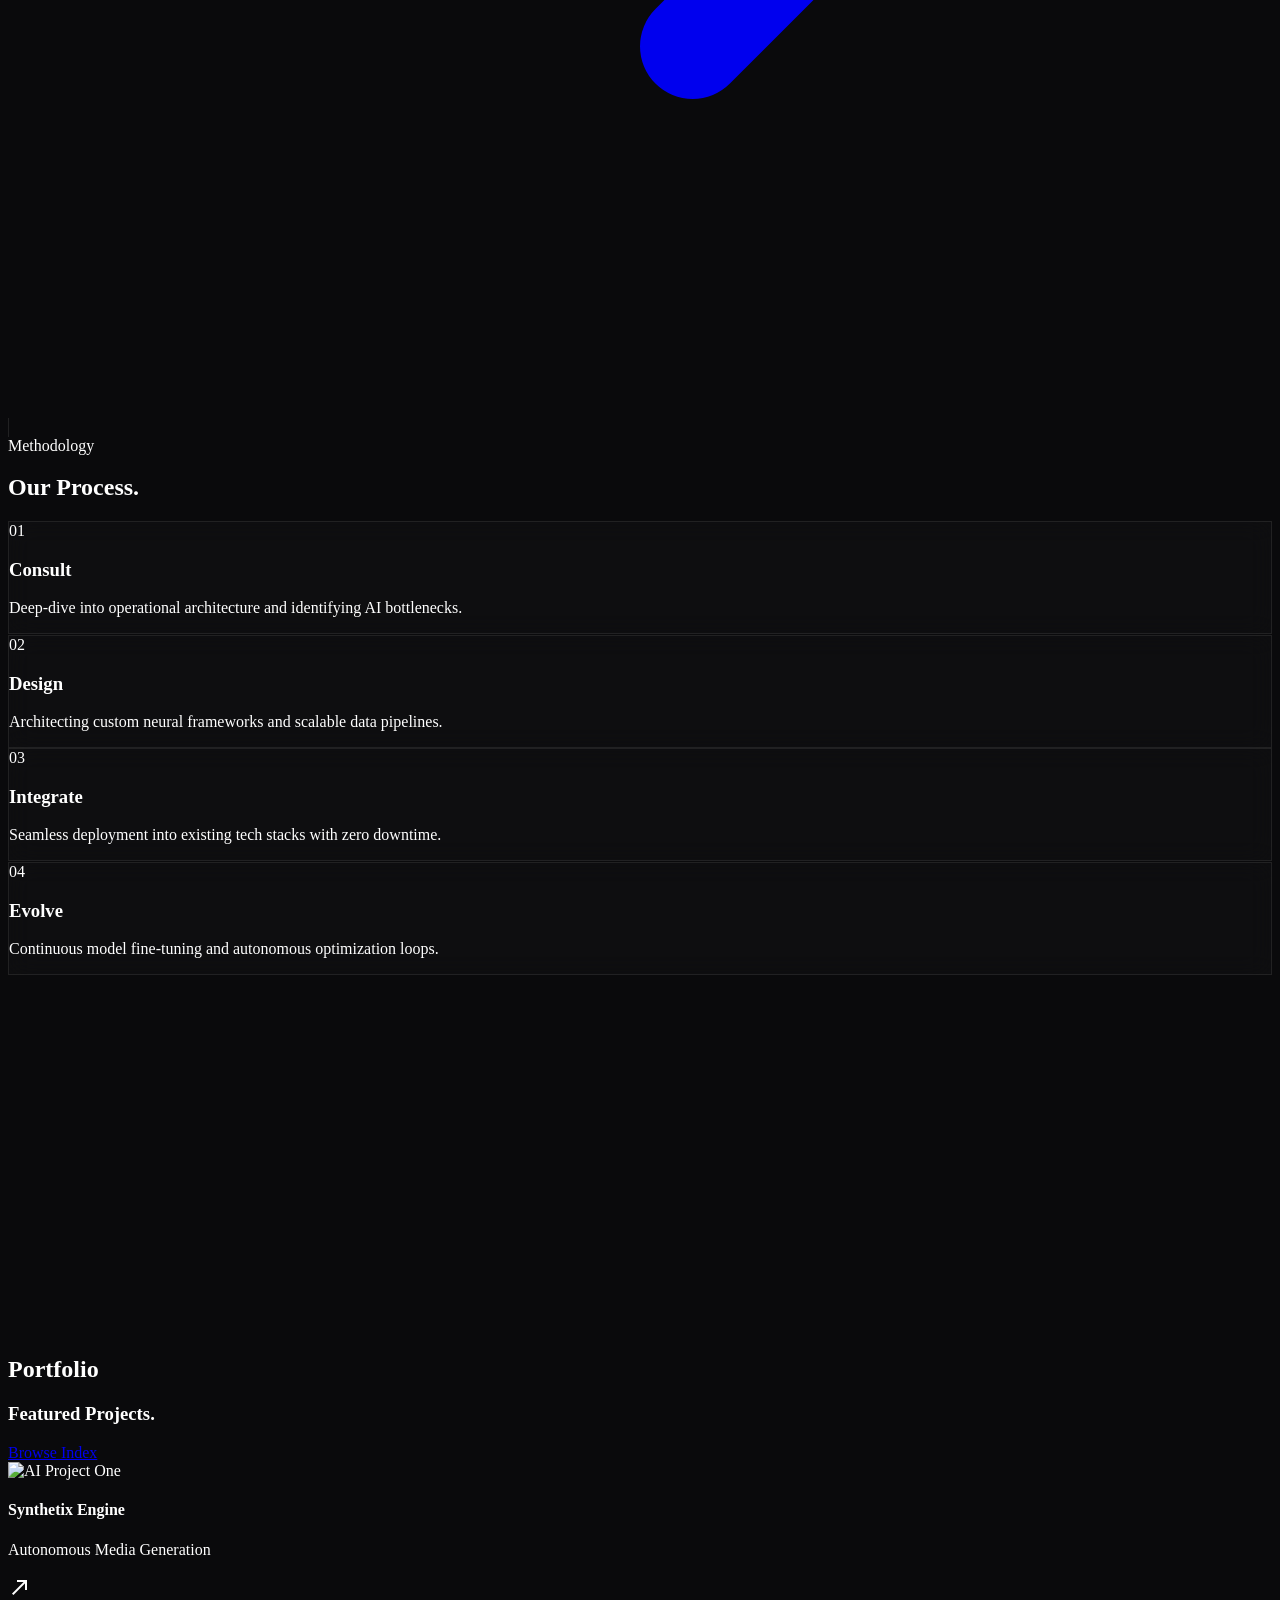
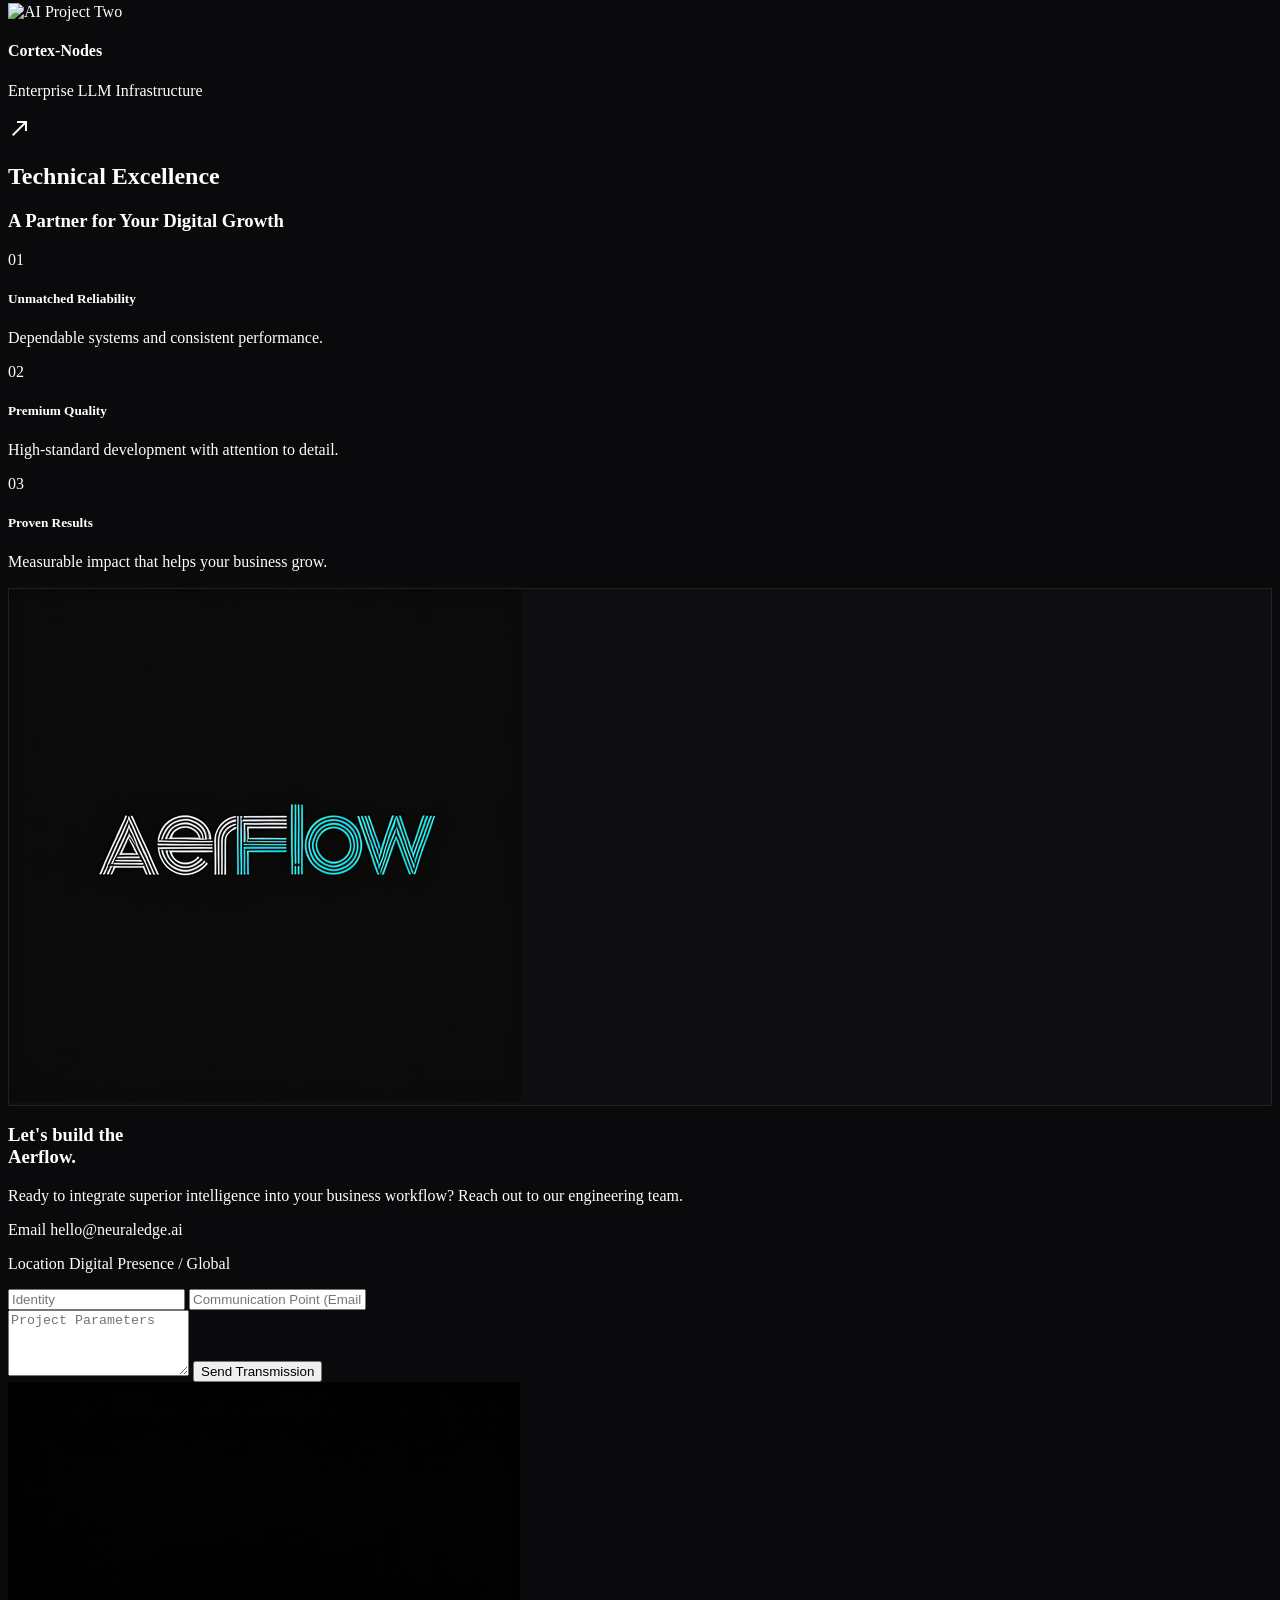
==== commit fd6dc0c5: "Move hero animation to services and fix horizontal scroll" ====
--- a/index.html
+++ b/index.html
@@ -35,7 +35,7 @@
     }
   </script>
 <!-- END: Tailwind CSS -->
-<link rel="stylesheet" href="style.css?v=1.0.12">
+<link rel="stylesheet" href="style.css?v=1.0.13">
 <!-- END: Custom Styles -->
 <link href="https://fonts.googleapis.com/css2?family=Material+Symbols+Outlined:wght@100..700,FILL@0..1&amp;display=swap" rel="stylesheet"/>
 <link rel="icon" type="image/png" href="logos/icon-logo.png?v=1.2.6"/>
@@ -110,30 +110,6 @@
 <!-- END: Sub Navigation -->
 <!-- BEGIN: Hero Section -->
 <section class="relative min-h-screen flex items-center pt-20 overflow-hidden bg-brand-black" id="hero" data-purpose="hero">
-  <!-- Base Grid (Subtle) -->
-  <div class="absolute inset-0 z-0 opacity-[0.05] pointer-events-none">
-    <svg class="w-full h-full">
-      <defs>
-        <pattern id="grid-base" width="40" height="40" patternUnits="userSpaceOnUse" x="0" y="0">
-          <path d="M 40 0 L 0 0 0 40" fill="none" stroke="rgba(255,255,255,0.3)" stroke-width="1"/>
-        </pattern>
-      </defs>
-      <rect width="100%" height="100%" fill="url(#grid-base)" id="grid-base-rect"/>
-    </svg>
-  </div>
-
-  <!-- Spotlight Grid (Revealed by Mouse) -->
-  <div class="absolute inset-0 z-0 opacity-40 pointer-events-none hero-spotlight-mask">
-    <svg class="w-full h-full">
-      <defs>
-        <pattern id="grid-spotlight" width="40" height="40" patternUnits="userSpaceOnUse" x="0" y="0">
-          <path d="M 40 0 L 0 0 0 40" fill="none" stroke="currentColor" stroke-width="1" class="text-brand-accent"/>
-        </pattern>
-      </defs>
-      <rect width="100%" height="100%" fill="url(#grid-spotlight)" id="grid-spotlight-rect"/>
-    </svg>
-  </div>
-
   <!-- Animated Glow Background Elements -->
   <div class="absolute inset-0 pointer-events-none z-0 overflow-hidden">
     <div class="absolute right-[-10%] top-[-10%] w-[40%] h-[40%] rounded-full bg-brand-accent/20 blur-[100px] animate-pulse"></div>
@@ -172,9 +148,33 @@
 </section>
 <!-- END: Hero Section -->
 <!-- BEGIN: Services Section -->
-<section class="pt-32 pb-64 md:pb-80 relative overflow-visible" data-purpose="services-showcase" id="services">
+<section class="pt-32 pb-64 md:pb-80 relative overflow-hidden" data-purpose="services-showcase" id="services">
   <!-- Section Background Layer -->
   <div class="absolute inset-0 bg-brand-black border-t border-brand-border z-0"></div>
+
+  <!-- Base Grid (Subtle) -->
+  <div class="absolute inset-0 z-0 opacity-20 pointer-events-none">
+    <svg class="w-full h-full">
+      <defs>
+        <pattern id="grid-base" width="40" height="40" patternUnits="userSpaceOnUse" x="0" y="0">
+          <path d="M 40 0 L 0 0 0 40" fill="none" stroke="rgba(255,255,255,0.3)" stroke-width="1"/>
+        </pattern>
+      </defs>
+      <rect width="100%" height="100%" fill="url(#grid-base)" id="grid-base-rect"/>
+    </svg>
+  </div>
+
+  <!-- Spotlight Grid (Revealed by Mouse) -->
+  <div class="absolute inset-0 z-1 opacity-70 pointer-events-none services-spotlight-mask">
+    <svg class="w-full h-full">
+      <defs>
+        <pattern id="grid-spotlight" width="40" height="40" patternUnits="userSpaceOnUse" x="0" y="0">
+          <path d="M 40 0 L 0 0 0 40" fill="none" stroke="currentColor" stroke-width="1" class="text-brand-accent"/>
+        </pattern>
+      </defs>
+      <rect width="100%" height="100%" fill="url(#grid-spotlight)" id="grid-spotlight-rect"/>
+    </svg>
+  </div>
   <div class="max-w-7xl mx-auto px-6 relative z-30">
 <div class="mb-20">
 <h2 class="text-xs font-bold tracking-[0.3em] uppercase text-brand-accent mb-4 tracking-tight" data-i18n="services_badge">Core Ecosystem</h2>
@@ -231,7 +231,7 @@
 </div>
 </section>
 <!-- SECTION: Philosophy (Lamp Animated) -->
-<section class="pt-64 pb-24 relative overflow-visible bg-slate-950 z-10" id="philosophy">
+<section class="pt-64 pb-24 relative overflow-hidden bg-slate-950 z-10" id="philosophy">
   <div class="lamp-container relative flex flex-col items-center justify-center w-full rounded-md z-10 transition-all duration-1000">
     <!-- Lamp Beams -->
     <div class="relative flex w-full flex-1 scale-y-125 items-center justify-center z-10">
@@ -434,4 +434,4 @@
   </defs>
 </svg>
 <!-- END: Premium Button Filters -->
-<script src="script.js?v=1.0.12"></script></body></html>+<script src="script.js?v=1.0.13"></script></body></html>
--- a/style.css
+++ b/style.css
@@ -2,6 +2,7 @@
   background-color: #0a0a0c;
   color: #ffffff;
   -webkit-font-smoothing: antialiased;
+  overflow-x: hidden;
 }
 .glass-effect {
   background: rgba(255, 255, 255, 0.02);
@@ -50,7 +51,7 @@
 .card-reveal-delay-2 { transition-delay: 0.2s; }
 .card-reveal-delay-3 { transition-delay: 0.3s; }
 .card-reveal-delay-4 { transition-delay: 0.4s; }
-.hero-spotlight-mask {
+.services-spotlight-mask {
   mask-image: radial-gradient(400px circle at var(--mouse-x, 0) var(--mouse-y, 0), black 20%, transparent 80%);
   -webkit-mask-image: radial-gradient(400px circle at var(--mouse-x, 0) var(--mouse-y, 0), black 20%, transparent 80%);
 }
